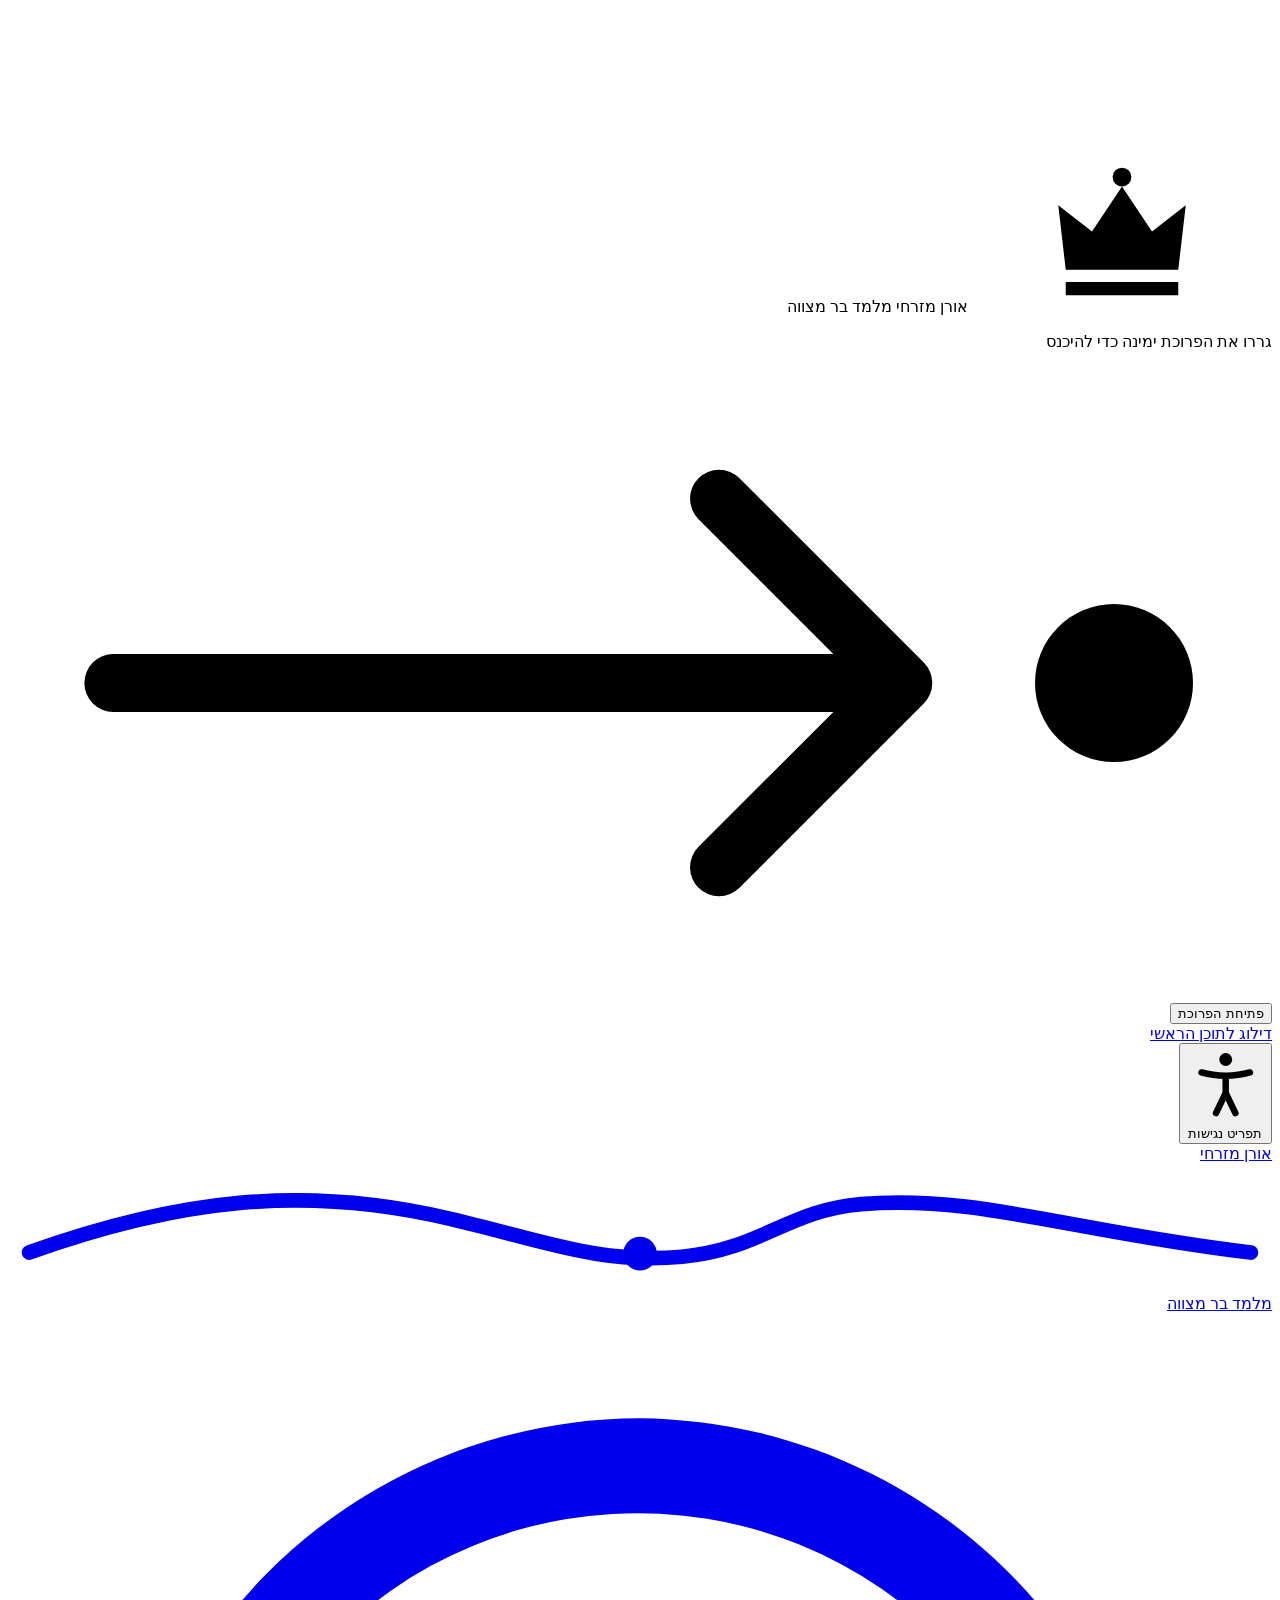
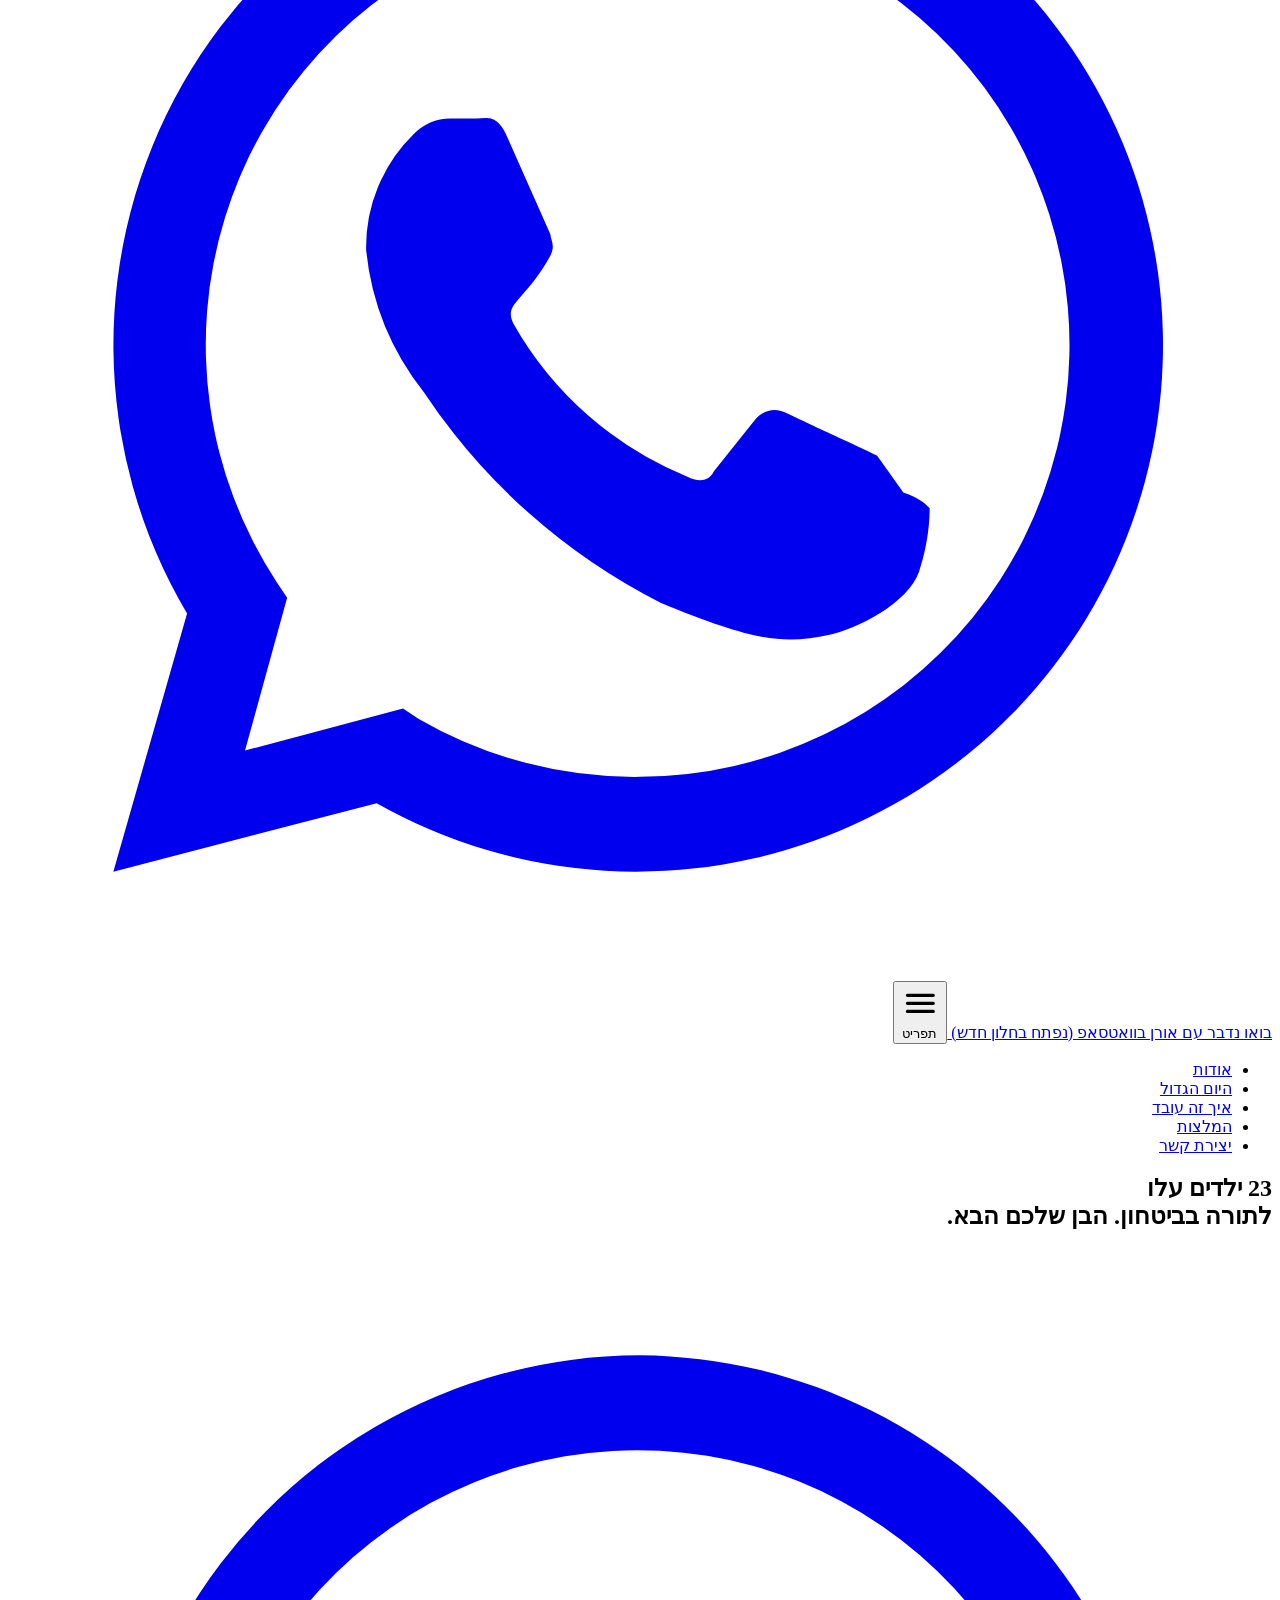
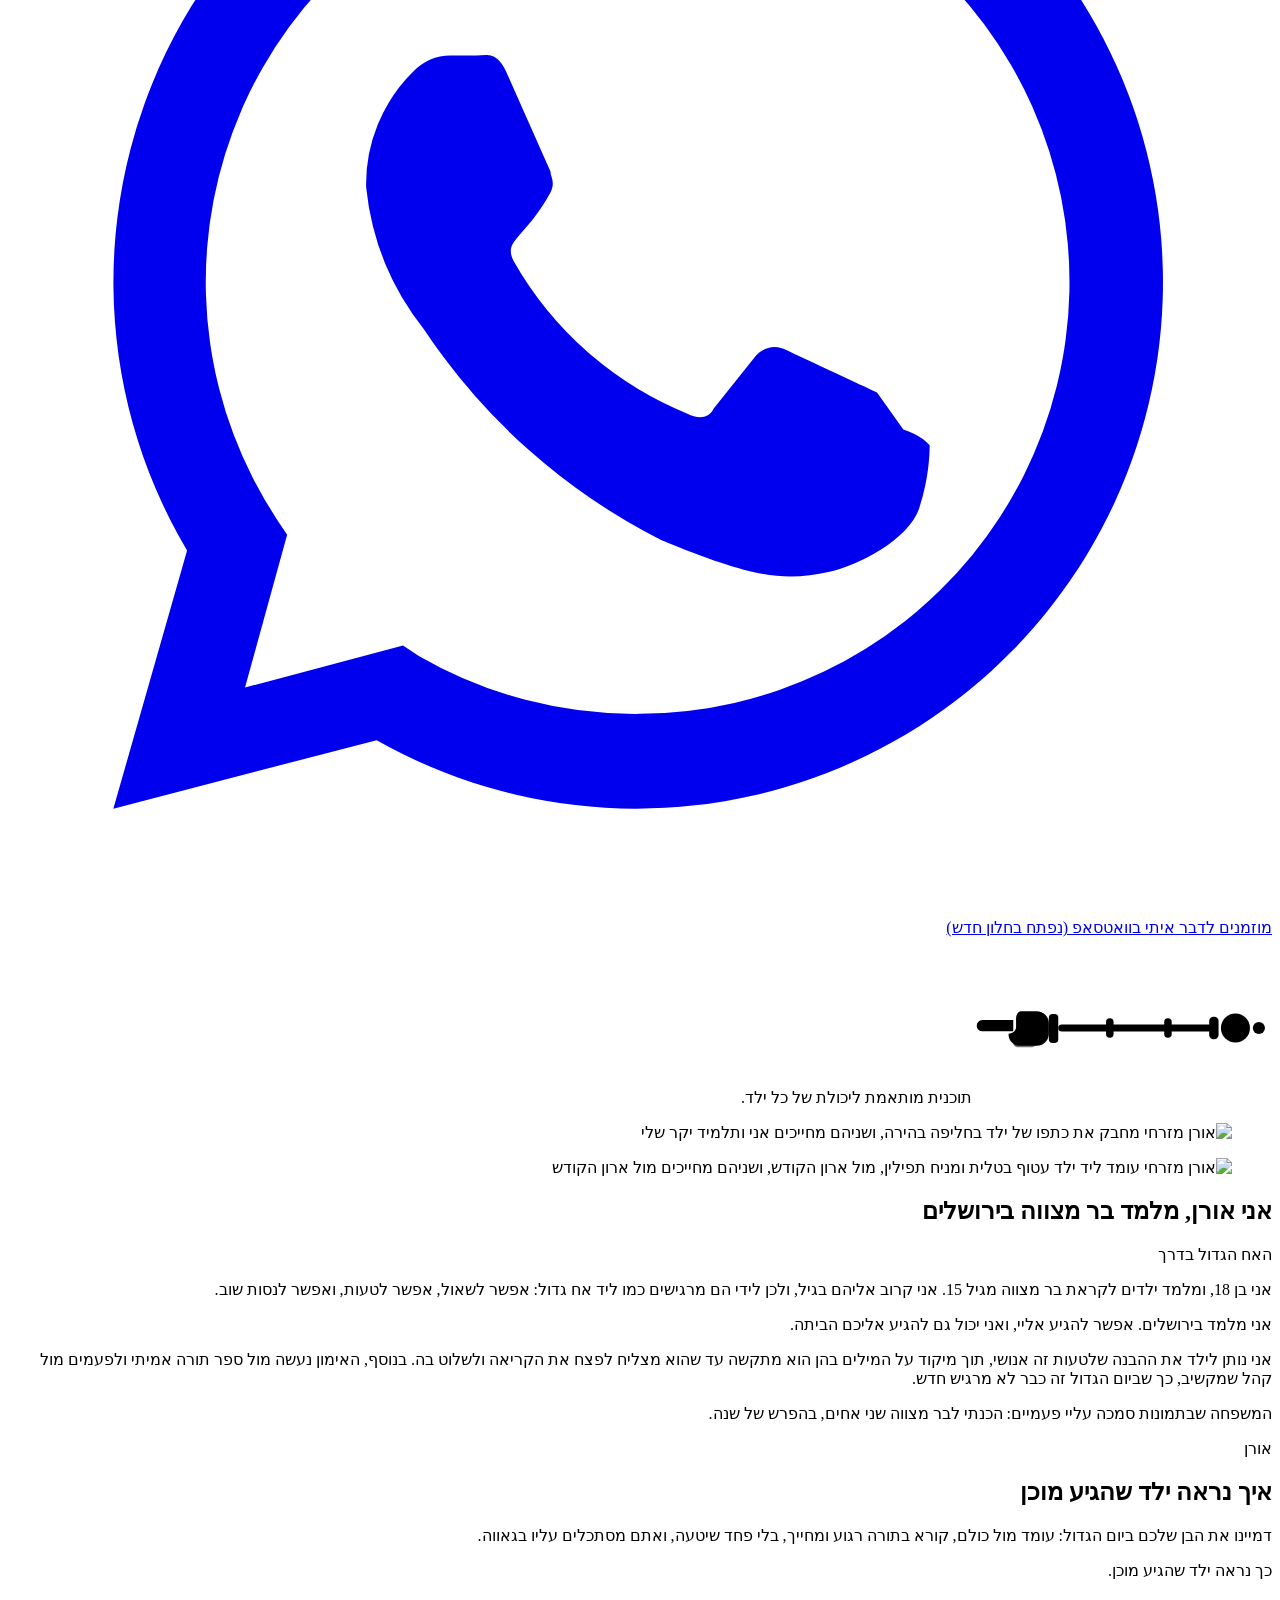
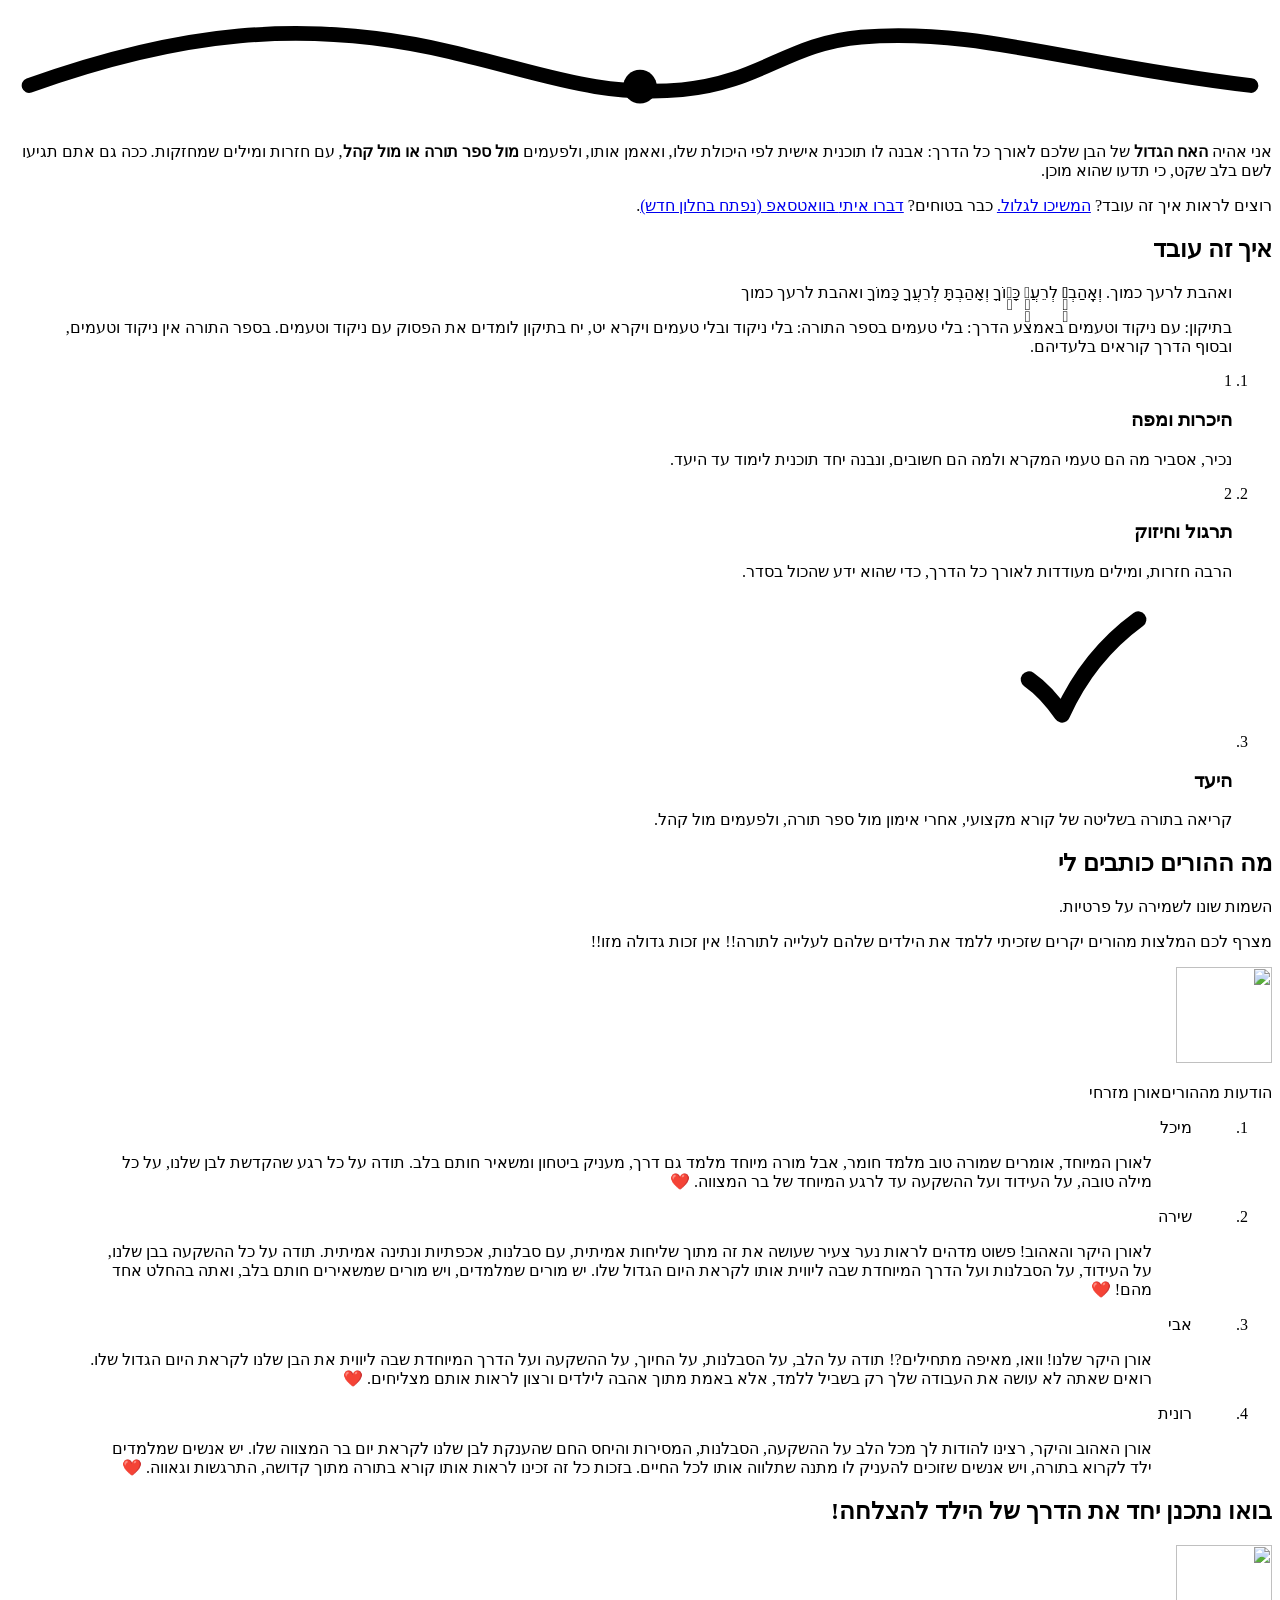
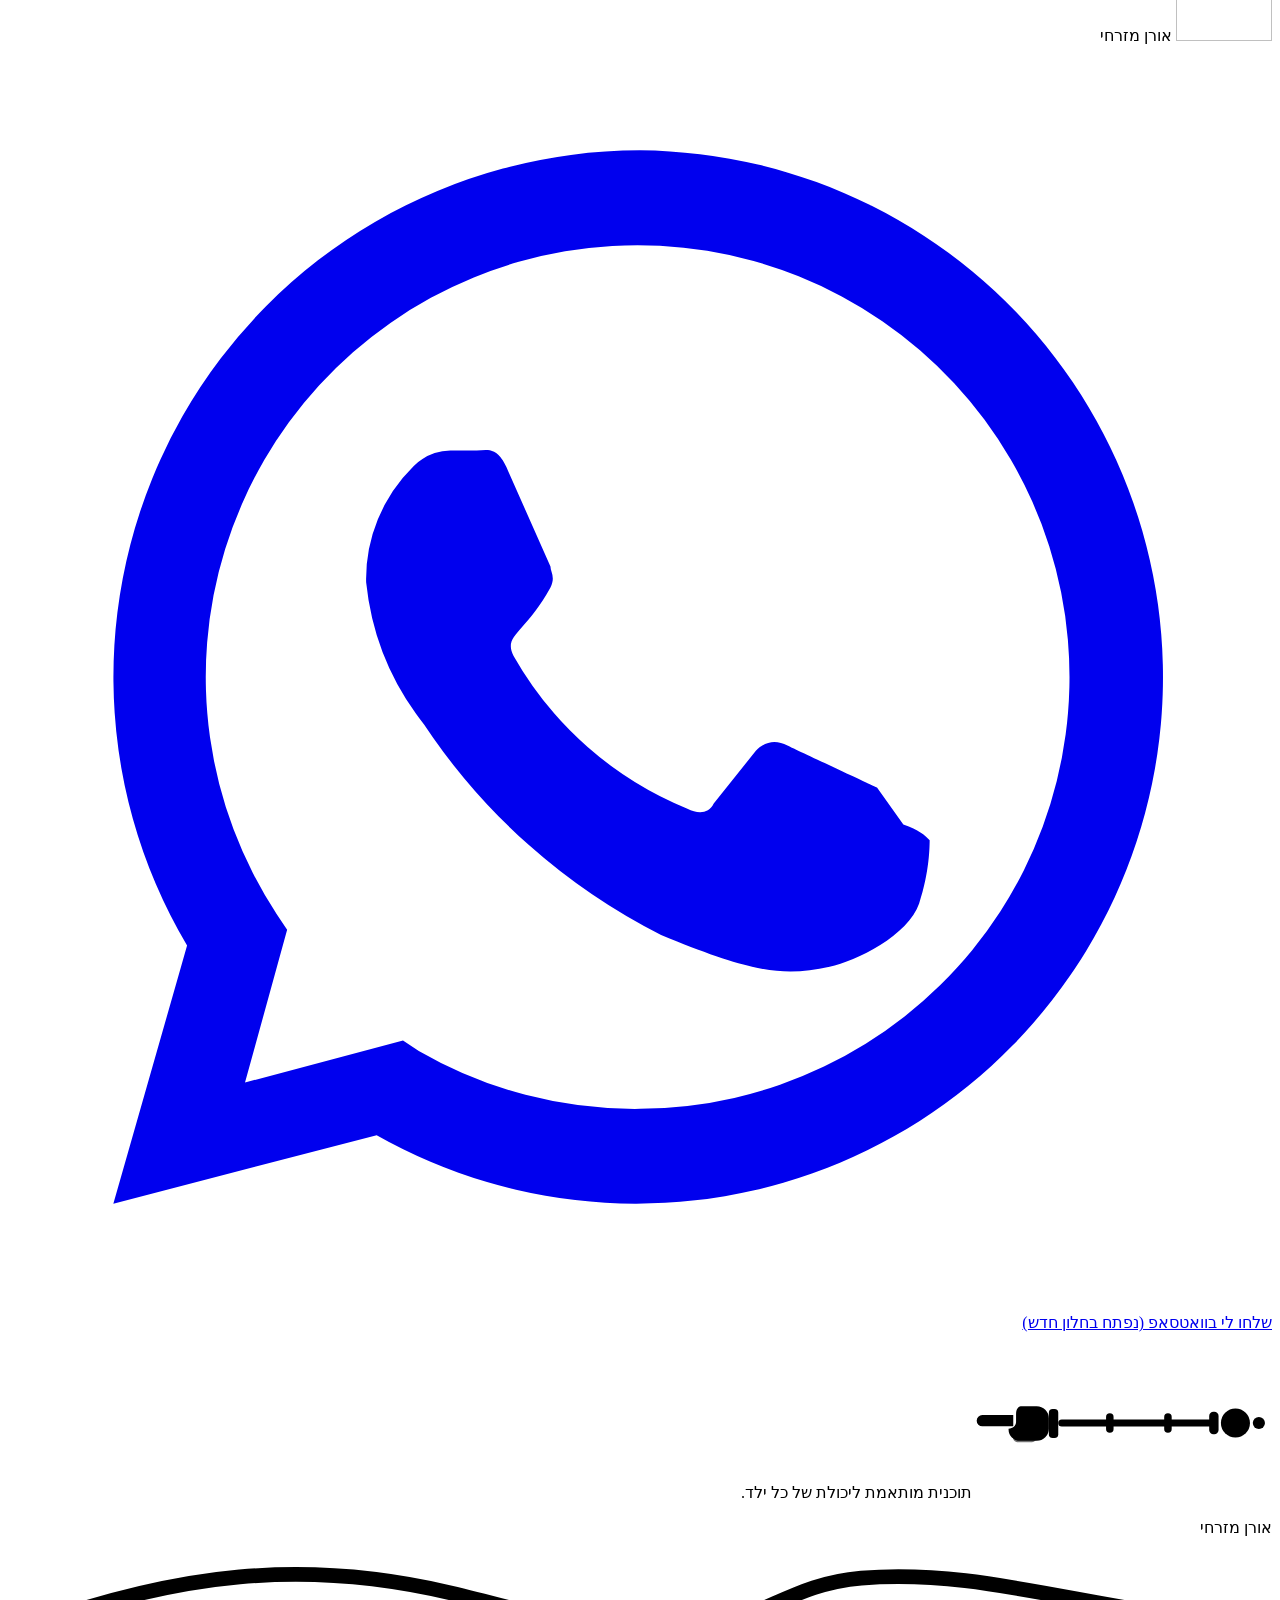
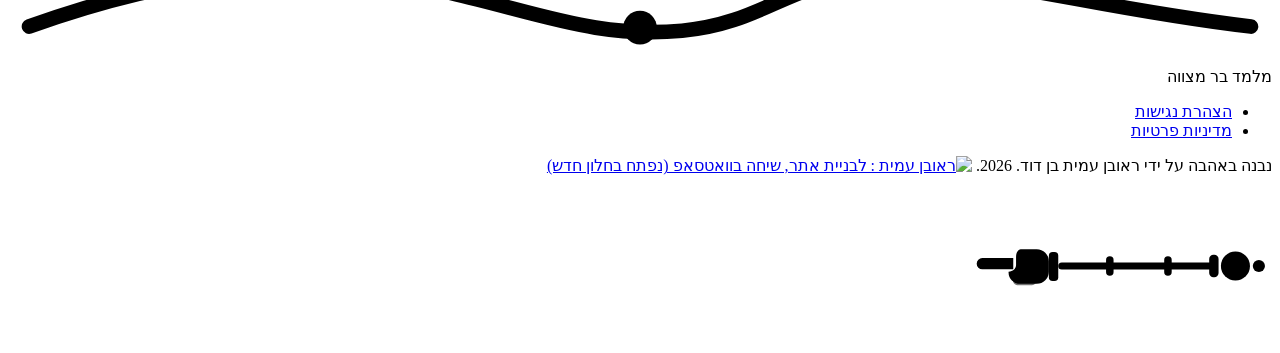
==== public/index.html @ ce96aa06 "Contact title: add להצלחה! Co-Authored-By: Claude Opus 5.5 <noreply@anthropic.com> Claude-Session: h" ====
<!DOCTYPE html>
<html lang="he" dir="rtl">
<head>
  <meta charset="utf-8">
  <meta name="viewport" content="width=device-width, initial-scale=1">
  <title>מלמד בר מצווה בירושלים - אורן מזרחי | הכנה לבר מצווה</title>
  <meta name="description" content="אורן מזרחי, מלמד בר מצווה בירושלים. 23 ילדים עלו לתורה בביטחון. הכנה לבר מצווה בתוכנית אישית, אצלי או אצלכם בבית. דברו איתי בוואטסאפ.">
  <meta name="keywords" content="מלמד בר מצווה, מלמד בר מצווה בירושלים, מורה לבר מצווה, הכנה לבר מצווה, הכנה לבר מצווה בירושלים, לימוד קריאה בתורה, קריאה בתורה לבר מצווה, טעמי המקרא, עלייה לתורה, בר מצוה, אורן מזרחי">
  <meta name="theme-color" content="#fdfcf7">
  <link rel="canonical" href="https://oren-mizrahi.vercel.app/">
  <meta property="og:type" content="website">
  <meta property="og:locale" content="he_IL">
  <meta property="og:site_name" content="אורן מזרחי - מלמד בר מצווה">
  <meta property="og:title" content="אורן מזרחי - מלמד בר מצווה בירושלים">
  <meta property="og:description" content="23 ילדים עלו לתורה בביטחון. הכנה אישית לבר מצווה בירושלים, עם אימון מול ספר תורה אמיתי. דברו איתי בוואטסאפ.">
  <meta property="og:url" content="https://oren-mizrahi.vercel.app/">
  <meta property="og:image" content="https://oren-mizrahi.vercel.app/images/og-1200x630.jpg">
  <meta property="og:image:width" content="1200">
  <meta property="og:image:height" content="630">
  <meta property="og:image:alt" content="אורן מזרחי, מלמד בר מצווה">
  <meta name="twitter:card" content="summary_large_image">
  <meta name="twitter:title" content="אורן מזרחי - מלמד בר מצווה בירושלים">
  <meta name="twitter:description" content="23 ילדים עלו לתורה בביטחון. הכנה אישית לבר מצווה בירושלים. דברו איתי בוואטסאפ.">
  <link rel="icon" href="/favicon.ico" sizes="48x48">
  <link rel="icon" href="/favicon.svg" type="image/svg+xml">
  <link rel="apple-touch-icon" href="/apple-touch-icon.png">
  <link rel="preload" href="/fonts/felix007-400.woff2" as="font" type="font/woff2" crossorigin>
  <link rel="preload" href="/fonts/gveret-levin-hebrew-400-normal.woff2" as="font" type="font/woff2" crossorigin>
  <link rel="stylesheet" href="/css/styles.css">
  <noscript><link rel="stylesheet" href="/css/nojs.css"></noscript>
  <script src="/js/main.js" defer></script>
  <!-- נתונים מובנים. בלי Review: ההמלצות בשמות בדויים -->
  <script type="application/ld+json">
  {"@context":"https://schema.org","@graph":[
    {"@type":"WebSite","@id":"https://oren-mizrahi.vercel.app/#website","url":"https://oren-mizrahi.vercel.app/","name":"אורן מזרחי - מלמד בר מצווה","inLanguage":"he","publisher":{"@id":"https://oren-mizrahi.vercel.app/#oren"}},
    {"@type":"Person","@id":"https://oren-mizrahi.vercel.app/#oren","name":"אורן מזרחי","jobTitle":"מלמד בר מצווה","url":"https://oren-mizrahi.vercel.app/","image":"https://oren-mizrahi.vercel.app/images/oren-avatar.jpg","telephone":"+972506723214","knowsLanguage":"he","description":"מלמד בר מצווה בירושלים, מכין ילדים לקריאה בתורה","address":{"@type":"PostalAddress","addressLocality":"ירושלים","addressCountry":"IL"}},
    {"@type":"Service","@id":"https://oren-mizrahi.vercel.app/#service","name":"הכנה לבר מצווה","serviceType":"הכנה לבר מצווה וקריאה בתורה","provider":{"@id":"https://oren-mizrahi.vercel.app/#oren"},"areaServed":{"@type":"City","name":"ירושלים","sameAs":"https://www.wikidata.org/wiki/Q1218"},"description":"הכנה אישית לבר מצווה וקריאה בתורה, אצל אורן או בבית התלמיד","url":"https://oren-mizrahi.vercel.app/","availableChannel":{"@type":"ServiceChannel","serviceUrl":"https://wa.me/972506723214"},"inLanguage":"he"}
  ]}
  </script>
</head>
<body>
  <svg class="symbols" aria-hidden="true" focusable="false">
    <symbol id="yad" viewBox="0 0 64 16">
      <path fill="currentColor" d="M2.2 6.3h6.6v2.4H2.2a1.2 1.2 0 0 1 0-2.4Z"/>
      <path fill="currentColor" d="M10.4 4.4h3.4a2.6 2.6 0 0 1 2.6 2.6v2.2a2.6 2.6 0 0 1-2.6 2.6h-3.6a2.4 2.4 0 0 1-2.4-2.4V9.2c.9 0 1.6-.6 1.6-1.4V6.1c0-.9.4-1.7 1-1.7Z"/>
      <path fill="currentColor" d="M9.6 10.1h3.2a1 1 0 0 1 0 2H9.9a1 1 0 0 1-.3-2Z" opacity=".55"/>
      <rect fill="currentColor" x="16.4" y="5" width="2" height="6.2" rx=".8"/>
      <rect fill="currentColor" x="18.4" y="7.25" width="33" height="1.5" rx=".75"/>
      <rect fill="currentColor" x="28.6" y="5.9" width="1.6" height="4.2" rx=".8"/>
      <rect fill="currentColor" x="41" y="5.9" width="1.6" height="4.2" rx=".8"/>
      <rect fill="currentColor" x="50.6" y="5.6" width="2" height="4.8" rx=".9"/>
      <circle fill="currentColor" cx="56.2" cy="8" r="3.1"/>
      <circle fill="currentColor" cx="61.2" cy="8" r="1.3"/>
    </symbol>
    <symbol id="pen-check" viewBox="0 0 24 24">
      <path d="M3.5 13.2c2 1.4 3.8 3.4 5.3 5.6C11.6 12.6 15.8 7.4 21 3.6" fill="none" stroke="currentColor" stroke-width="2.6" stroke-linecap="round" stroke-linejoin="round"/>
    </symbol>
    <symbol id="crown" viewBox="0 0 16 16">
      <path fill="currentColor" d="M2 11.5 1.2 4.6l3.6 2.8L8 2.6l3.2 4.8 3.6-2.8-.8 6.9H2Zm0 1.3h12v1.4H2z"/>
      <circle cx="8" cy="1.6" r="1" fill="currentColor"/>
    </symbol>
      <symbol id="yad-up" viewBox="0 0 22 44">
      <rect fill="currentColor" x="8.6" y=".4" width="4.8" height="11.5" rx="2.4"/>
      <rect fill="currentColor" x="4.6" y="9" width="12.8" height="10.6" rx="4.6"/>
      <rect fill="currentColor" x="3" y="11.6" width="3.4" height="5.4" rx="1.7" opacity=".65"/>
      <rect fill="currentColor" x="6.4" y="19.4" width="9.2" height="3.4" rx="1.2"/>
      <rect fill="currentColor" x="9" y="22.6" width="4" height="15" rx="1.6"/>
      <rect fill="currentColor" x="7.4" y="28.4" width="7.2" height="2.4" rx="1.1"/>
      <circle fill="currentColor" cx="11" cy="40" r="3.6"/>
    </symbol>
</svg>
  <!-- פתיחה: פרוכת על כל המסך. גוררים אותה ימינה (או לוחצים על הכפתור), ומאחוריה נפתח אור שדרכו האתר עולה.
       לא מוצגת בלי JS (css/nojs.css), עם "הפחתת תנועה", או אם כבר נפתחה בביקור הזה. -->
  <div class="intro" data-intro>
    <div class="intro-light" aria-hidden="true"></div>
    <div class="intro-curtain" data-intro-curtain role="dialog" aria-modal="true" aria-labelledby="intro-label">
      <div class="parochet" aria-hidden="true">
        <svg class="parochet-crown" focusable="false"><use href="#crown"/></svg>
        <span class="parochet-name">אורן מזרחי</span>
        <span class="parochet-role">מלמד בר מצווה</span>
      </div>
      <div class="intro-hint">
        <p id="intro-label" class="intro-hint-text">גררו את הפרוכת ימינה כדי להיכנס</p>
        <svg class="intro-hand" aria-hidden="true" focusable="false" viewBox="0 0 48 24"><path d="M4 12h30m0 0-7-7m7 7-7 7" fill="none" stroke="currentColor" stroke-width="2.2" stroke-linecap="round" stroke-linejoin="round"/><circle cx="42" cy="12" r="3" fill="currentColor"/></svg>
        <button class="intro-open" type="button" data-intro-open>פתיחת הפרוכת</button>
      </div>
    </div>
  </div>
  <a class="skip-link" href="#main">דילוג לתוכן הראשי</a>
  <!-- רכיב נגישות (שלנו, בלי צד שלישי). ההגדרות נשמרות רק בדפדפן של הגולש -->
  <div class="a11y-tool" data-a11y-tool>
    <button class="a11y-fab" type="button" aria-expanded="false" aria-controls="a11y-panel" data-a11y-open>
      <svg aria-hidden="true" focusable="false" viewBox="0 0 24 24"><circle cx="12" cy="4.2" r="2" fill="currentColor"/><path d="M4.5 8.2c2.4.7 4.9 1 7.5 1s5.1-.3 7.5-1M12 9.2v5.3m0 0-3 6.3m3-6.3 3 6.3" fill="none" stroke="currentColor" stroke-width="2" stroke-linecap="round" stroke-linejoin="round"/></svg>
      <span class="visually-hidden">תפריט נגישות</span>
    </button>
    <div class="a11y-panel" id="a11y-panel" role="group" aria-labelledby="a11y-panel-title" hidden>
      <p class="a11y-panel-title" id="a11y-panel-title">נגישות</p>
      <div class="a11y-row">
        <span id="a11y-size-label">גודל טקסט</span>
        <div class="a11y-size" role="group" aria-labelledby="a11y-size-label">
          <button type="button" data-a11y-size="-1" aria-label="הקטנת טקסט">א-</button>
          <button type="button" data-a11y-size="1" aria-label="הגדלת טקסט">א+</button>
        </div>
      </div>
      <button type="button" class="a11y-opt" data-a11y-toggle="contrast" aria-pressed="false">ניגודיות גבוהה</button>
      <button type="button" class="a11y-opt" data-a11y-toggle="still" aria-pressed="false">עצירת אנימציות</button>
      <button type="button" class="a11y-opt" data-a11y-toggle="links" aria-pressed="false">הדגשת קישורים</button>
      <button type="button" class="a11y-opt" data-a11y-toggle="font" aria-pressed="false">גופן קריא</button>
      <button type="button" class="a11y-reset" data-a11y-reset>איפוס הגדרות</button>
      <a class="a11y-link" href="/accessibility">הצהרת הנגישות</a>
    </div>
  </div>

  <header class="site-header" data-site-header>
    <div class="container header-inner">
      <a class="wordmark wordmark-link" href="#top" aria-label="אורן מזרחי, מלמד בר מצווה, לראש הדף">
        <span class="wordmark-name">אורן מזרחי</span>
        <svg class="wordmark-flourish" aria-hidden="true" focusable="false" viewBox="0 0 120 12" preserveAspectRatio="none"><path d="M2 8.5c14-5 26-6.5 40-3.2 9 2.1 14 4.3 22 3.6 7.5-.7 10-4.4 17-5 11-.9 20 2.6 37 4.6" fill="none" stroke="currentColor" stroke-width="1.4" stroke-linecap="round"/><circle cx="60" cy="8.6" r="1.6" fill="currentColor"/></svg>
        <span class="wordmark-role">מלמד בר מצווה</span>
      </a>
      <div class="header-actions">
        <a class="btn btn-primary btn-sm header-cta" href="https://wa.me/972506723214?text=%D7%94%D7%99%D7%99%20%D7%90%D7%95%D7%A8%D7%9F%2C%20%D7%94%D7%92%D7%A2%D7%AA%D7%99%20%D7%9E%D7%94%D7%90%D7%AA%D7%A8%20%D7%95%D7%90%D7%A9%D7%9E%D7%97%20%D7%9C%D7%A9%D7%9E%D7%95%D7%A2%20%D7%A2%D7%9C%20%D7%94%D7%9B%D7%A0%D7%94%20%D7%9C%D7%91%D7%A8%20%D7%9E%D7%A6%D7%95%D7%95%D7%94%20%D7%9C%D7%91%D7%9F%20%D7%A9%D7%9C%D7%99" target="_blank" rel="noopener noreferrer">
          <svg class="icon" aria-hidden="true" focusable="false" viewBox="0 0 24 24"><path fill="currentColor" d="M12 2a10 10 0 0 0-8.6 15.1L2 22l5-1.3A10 10 0 1 0 12 2Zm0 18.2a8.2 8.2 0 0 1-4.2-1.1l-.3-.2-3 .8.8-2.9-.2-.3A8.2 8.2 0 1 1 12 20.2Zm4.5-6.1c-.2-.1-1.5-.7-1.7-.8-.2-.1-.4-.1-.6.1l-.8 1c-.1.2-.3.2-.5.1a6.7 6.7 0 0 1-3.3-2.9c-.2-.4.2-.4.7-1.3.1-.2 0-.3 0-.4l-.8-1.8c-.2-.5-.4-.4-.6-.4h-.5a1 1 0 0 0-.7.3 3 3 0 0 0-.9 2.2 5.2 5.2 0 0 0 1.1 2.7 11.8 11.8 0 0 0 4.5 4c1.7.7 2.3.8 3.2.6.5-.1 1.5-.6 1.7-1.2.2-.6.2-1.1.2-1.2-.1-.1-.2-.2-.5-.3Z"/></svg>
          <span class="header-cta-text">בואו נדבר</span><span class="visually-hidden"> עם אורן בוואטסאפ</span>
          <span class="visually-hidden">(נפתח בחלון חדש)</span>
        </a>
        <button class="nav-toggle" type="button" aria-expanded="false" aria-controls="site-nav" data-nav-toggle>
          <svg aria-hidden="true" focusable="false" viewBox="0 0 24 24"><path d="M4 7h16M4 12h16M4 17h16" fill="none" stroke="currentColor" stroke-width="2" stroke-linecap="round"/></svg>
          <span class="visually-hidden">תפריט</span>
        </button>
      </div>
      <nav class="site-nav" id="site-nav" aria-label="ניווט ראשי" data-site-nav>
        <ul class="nav-list">
          <li><a href="#about">אודות</a></li>
          <li><a href="#story">היום הגדול</a></li>
          <li><a href="#how">איך זה עובד</a></li>
          <li><a href="#words">המלצות</a></li>
          <li><a href="#contact">יצירת קשר</a></li>
        </ul>
      </nav>
    </div>
  </header>


  <main id="main" tabindex="-1">
    <section id="top" class="hero" aria-labelledby="hero-title">
      <div class="container hero-grid">
        <div class="hero-text">
          <h1 id="hero-title" class="hero-title">
            <span class="line">23 ילדים עלו<br class="br-desk"> לתורה בביטחון.</span>
            <span class="line accent"><span class="hl">הבן שלכם הבא.</span></span>
          </h1>
          <div class="hero-cta">
            <a class="btn btn-primary" href="https://wa.me/972506723214?text=%D7%94%D7%99%D7%99%20%D7%90%D7%95%D7%A8%D7%9F%2C%20%D7%94%D7%92%D7%A2%D7%AA%D7%99%20%D7%9E%D7%94%D7%90%D7%AA%D7%A8%20%D7%95%D7%90%D7%A9%D7%9E%D7%97%20%D7%9C%D7%A9%D7%9E%D7%95%D7%A2%20%D7%A2%D7%9C%20%D7%94%D7%9B%D7%A0%D7%94%20%D7%9C%D7%91%D7%A8%20%D7%9E%D7%A6%D7%95%D7%95%D7%94%20%D7%9C%D7%91%D7%9F%20%D7%A9%D7%9C%D7%99" target="_blank" rel="noopener noreferrer" id="hero-cta">
          <svg class="icon" aria-hidden="true" focusable="false" viewBox="0 0 24 24"><path fill="currentColor" d="M12 2a10 10 0 0 0-8.6 15.1L2 22l5-1.3A10 10 0 1 0 12 2Zm0 18.2a8.2 8.2 0 0 1-4.2-1.1l-.3-.2-3 .8.8-2.9-.2-.3A8.2 8.2 0 1 1 12 20.2Zm4.5-6.1c-.2-.1-1.5-.7-1.7-.8-.2-.1-.4-.1-.6.1l-.8 1c-.1.2-.3.2-.5.1a6.7 6.7 0 0 1-3.3-2.9c-.2-.4.2-.4.7-1.3.1-.2 0-.3 0-.4l-.8-1.8c-.2-.5-.4-.4-.6-.4h-.5a1 1 0 0 0-.7.3 3 3 0 0 0-.9 2.2 5.2 5.2 0 0 0 1.1 2.7 11.8 11.8 0 0 0 4.5 4c1.7.7 2.3.8 3.2.6.5-.1 1.5-.6 1.7-1.2.2-.6.2-1.1.2-1.2-.1-.1-.2-.2-.5-.3Z"/></svg>
          <span>מוזמנים לדבר איתי</span><span class="visually-hidden"> בוואטסאפ</span>
          <span class="visually-hidden">(נפתח בחלון חדש)</span>
        </a>
            <p class="cta-note"><svg class="cta-mark" aria-hidden="true" focusable="false"><use href="#yad"/></svg>תוכנית מותאמת ליכולת של כל ילד.</p>
          </div>
        </div>

        <figure class="hero-media">
          <div class="arch polaroid">
            <picture>
              <source type="image/webp" srcset="/images/about-600.webp 600w, /images/about-1000.webp 1000w" sizes="(min-width: 56rem) 34vw, 88vw">
              <img src="/images/about-1000.jpg" srcset="/images/about-600.jpg 600w, /images/about-1000.jpg 1000w" sizes="(min-width: 56rem) 34vw, 88vw" width="1000" height="1249" fetchpriority="high" alt="אורן מזרחי מחבק את כתפו של ילד בחליפה בהירה, ושניהם מחייכים">
            </picture>
            <span class="polaroid-cap" aria-hidden="true">אני ותלמיד יקר שלי</span>
          </div>
        </figure>
      </div>
    </section>

    <section id="about" class="about" aria-labelledby="about-title">
      <div class="container about-grid">
        <figure class="about-media">
          <div class="arch arch-sm polaroid polaroid-tilt">
            <picture>
              <source type="image/webp" srcset="/images/hero-600.webp 600w, /images/hero-1000.webp 1000w" sizes="(min-width: 56rem) 28vw, 88vw">
              <img src="/images/hero-1000.jpg" srcset="/images/hero-600.jpg 600w, /images/hero-1000.jpg 1000w" sizes="(min-width: 56rem) 28vw, 88vw" width="1000" height="1250" loading="lazy" decoding="async" alt="אורן מזרחי עומד ליד ילד עטוף בטלית ומניח תפילין, מול ארון הקודש, ושניהם מחייכים">
            </picture>
            <span class="polaroid-cap" aria-hidden="true">מול ארון הקודש</span>
          </div>
        </figure>
        <div class="about-text">
          <h2 id="about-title" tabindex="-1" class="section-title"><span class="hl">אני אורן, מלמד בר מצווה בירושלים</span></h2>
          <p class="about-sub">האח הגדול בדרך</p>
          <p>אני בן 18, ומלמד ילדים לקראת בר מצווה מגיל 15. אני קרוב אליהם בגיל, ולכן לידי הם מרגישים כמו ליד אח גדול: אפשר לשאול, אפשר לטעות, ואפשר לנסות שוב.</p>
          <p>אני מלמד בירושלים. אפשר להגיע אליי, ואני יכול גם להגיע אליכם הביתה.</p>
          <p>אני נותן לילד את ההבנה שלטעות זה אנושי, תוך מיקוד על המילים בהן הוא מתקשה עד שהוא מצליח לפצח את הקריאה ולשלוט בה. בנוסף, האימון נעשה מול ספר תורה אמיתי ולפעמים מול קהל שמקשיב, כך שביום הגדול זה כבר לא מרגיש חדש.</p>
          <p class="about-proof">המשפחה שבתמונות סמכה עליי פעמיים: הכנתי לבר מצווה שני אחים, בהפרש של שנה.</p>
          <p class="signature" aria-hidden="true">אורן</p>
        </div>
      </div>
    </section>

    <section id="story" class="story" aria-labelledby="story-title">
      <div class="container story-inner">
        <h2 id="story-title" tabindex="-1" class="visually-hidden">איך נראה ילד שהגיע מוכן</h2>
        <p class="story-lead" data-yad-text>דמיינו את הבן שלכם ביום הגדול: עומד מול כולם, קורא בתורה רגוע ומחייך, בלי פחד שיטעה, ואתם מסתכלים עליו בגאווה.</p>
        <p class="story-turn">כך נראה ילד שהגיע מוכן.</p>
        <svg class="story-rule" aria-hidden="true" focusable="false" viewBox="0 0 120 12" preserveAspectRatio="none"><path d="M2 8.5c14-5 26-6.5 40-3.2 9 2.1 14 4.3 22 3.6 7.5-.7 10-4.4 17-5 11-.9 20 2.6 37 4.6" fill="none" stroke="currentColor" stroke-width="1.4" stroke-linecap="round"/><circle cx="60" cy="8.6" r="1.6" fill="currentColor"/></svg>
        <p class="story-body">אני אהיה <strong>האח הגדול</strong> של הבן שלכם לאורך כל הדרך: אבנה לו תוכנית אישית לפי היכולת שלו, ואאמן אותו, ולפעמים <strong>מול ספר תורה או מול קהל</strong>, עם חזרות ומילים שמחזקות. ככה גם אתם תגיעו לשם בלב שקט, כי תדעו שהוא מוכן.</p>
        <p class="story-next">רוצים לראות איך זה עובד? <a href="#how">המשיכו לגלול.</a> כבר בטוחים? <a href="https://wa.me/972506723214?text=%D7%94%D7%99%D7%99%20%D7%90%D7%95%D7%A8%D7%9F%2C%20%D7%94%D7%92%D7%A2%D7%AA%D7%99%20%D7%9E%D7%94%D7%90%D7%AA%D7%A8%20%D7%95%D7%90%D7%A9%D7%9E%D7%97%20%D7%9C%D7%A9%D7%9E%D7%95%D7%A2%20%D7%A2%D7%9C%20%D7%94%D7%9B%D7%A0%D7%94%20%D7%9C%D7%91%D7%A8%20%D7%9E%D7%A6%D7%95%D7%95%D7%94%20%D7%9C%D7%91%D7%9F%20%D7%A9%D7%9C%D7%99" target="_blank" rel="noopener noreferrer">דברו איתי<span class="visually-hidden"> בוואטסאפ (נפתח בחלון חדש)</span></a>.</p>
      </div>
    </section>

    <section id="how" class="how" aria-labelledby="how-title">
      <!-- במחשב: הכותרת, הפתק והצעדים נעוצים במסך, והגלילה מקדמת את השלבים (js/main.js) -->
      <div class="how-pin" data-how-pin>
      <div class="container how-inner">
        <h2 id="how-title" tabindex="-1" class="section-title"><span class="hl">איך זה עובד</span></h2>
        <!-- מהתיקון לספר התורה: הניקוד והטעמים נעלמים לאורך הצעדים. מקור: ויקרא יט, יח (כתב יד לנינגרד, WLC) -->
        <figure class="verse" data-verse>
          <p class="verse-text">
            <span class="visually-hidden">ואהבת לרעך כמוך.</span>
            <span class="verse-layer is-on" data-layer="1" aria-hidden="true">וְאָֽהַבְתָּ֥ לְרֵעֲךָ֖ כָּמ֑וֹךָ</span>
            <span class="verse-layer" data-layer="2" aria-hidden="true">וְאָהַבְתָּ לְרֵעֲךָ כָּמוֹךָ</span>
            <span class="verse-layer" data-layer="3" aria-hidden="true">ואהבת לרעך כמוך</span>
          </p>
          <figcaption class="verse-cap">
            <span class="verse-modes" aria-hidden="true">
              <span class="verse-mode is-on" data-mode="1">בתיקון: עם ניקוד וטעמים</span>
              <span class="verse-mode" data-mode="2">באמצע הדרך: בלי טעמים</span>
              <span class="verse-mode" data-mode="3">בספר התורה: בלי ניקוד ובלי טעמים</span>
            </span>
            <span class="verse-src">ויקרא יט, יח</span>
            <span class="visually-hidden">בתיקון לומדים את הפסוק עם ניקוד וטעמים. בספר התורה אין ניקוד וטעמים, ובסוף הדרך קוראים בלעדיהם.</span>
          </figcaption>
        </figure>
        <ol class="steps">
          <li class="step">
            <span class="step-mark" aria-hidden="true">1</span>
            <h3 class="step-title">היכרות ומפה</h3>
            <p>נכיר, אסביר מה הם טעמי המקרא ולמה הם חשובים, ונבנה יחד תוכנית לימוד עד היעד.</p>
          </li>
          <li class="step">
            <span class="step-mark" aria-hidden="true">2</span>
            <h3 class="step-title">תרגול וחיזוק</h3>
            <p>הרבה חזרות, ומילים מעודדות לאורך כל הדרך, כדי שהוא ידע שהכול בסדר.</p>
          </li>
          <li class="step step-goal">
            <span class="step-mark" aria-hidden="true"><svg focusable="false"><use href="#pen-check"/></svg></span>
            <h3 class="step-title">היעד</h3>
            <p>קריאה בתורה בשליטה של קורא מקצועי, אחרי אימון מול ספר תורה, ולפעמים מול קהל.</p>
          </li>
        </ol>
      </div>
      </div>
    </section>

    <!-- המלצות: ההורים שלחו אותן לאורן לצורך פרסום. טקסטים מקוצרים ומאושרים, שמות בדויים,
         בלי תאריכים, שעות ומספרי טלפון. -->
    <section id="words" class="words" aria-labelledby="words-title">
      <div class="container words-grid">
        <div class="words-intro">
          <h2 id="words-title" tabindex="-1" class="section-title"><span class="hl">מה ההורים כותבים לי</span></h2>
          <p class="words-note">השמות שונו לשמירה על פרטיות.</p>
          <!-- במחשב בלבד: מילה אישית של אורן ליד ההמלצות -->
          <p class="words-lead">מצרף לכם המלצות מהורים יקרים שזכיתי ללמד את הילדים שלהם לעלייה לתורה!! אין זכות גדולה מזו!!</p>
        </div>

        <div class="phone">
          <div class="phone-screen">
            <div class="chat-head">
              <picture>
                <source type="image/webp" srcset="/images/oren-avatar.webp">
                <img class="chat-avatar" src="/images/oren-avatar.jpg" width="96" height="96" alt="" loading="lazy" decoding="async">
              </picture>
              <p class="chat-head-text"><span class="chat-title">הודעות מההורים</span><span class="chat-sub">אורן מזרחי</span></p>
              <button class="chat-toggle" type="button" data-chat-toggle hidden>
                <svg class="i-pause" aria-hidden="true" focusable="false" viewBox="0 0 16 16"><rect x="3.5" y="2.5" width="3" height="11" rx="1" fill="currentColor"/><rect x="9.5" y="2.5" width="3" height="11" rx="1" fill="currentColor"/></svg>
                <svg class="i-play" aria-hidden="true" focusable="false" viewBox="0 0 16 16"><path d="M5 2.8v10.4a.8.8 0 0 0 1.2.7l8-5.2a.8.8 0 0 0 0-1.4l-8-5.2A.8.8 0 0 0 5 2.8Z" fill="currentColor"/></svg>
                <svg class="i-replay" aria-hidden="true" focusable="false" viewBox="0 0 16 16"><path d="M8 2.5a5.5 5.5 0 1 1-5.2 3.7" fill="none" stroke="currentColor" stroke-width="1.6" stroke-linecap="round"/><path d="M2.2 2.6v3.9h3.9" fill="none" stroke="currentColor" stroke-width="1.6" stroke-linecap="round" stroke-linejoin="round"/></svg>
                <span class="visually-hidden" data-chat-toggle-label>השהיית ההודעות</span>
              </button>
            </div>
            <div class="chat-body" data-chat-body tabindex="0" role="region" aria-label="ההודעות מההורים, אפשר לגלול">
              <ol class="chat-list" role="list">
          <li class="msg" data-msg>
            <div class="msg-inner"><figure class="msg-bubble">
              <figcaption class="msg-from">מיכל</figcaption>
              <blockquote><p>לאורן המיוחד, אומרים שמורה טוב מלמד חומר, אבל מורה מיוחד מלמד גם דרך, מעניק ביטחון ומשאיר חותם בלב. תודה על כל רגע שהקדשת לבן שלנו, על כל מילה טובה, על העידוד ועל ההשקעה עד לרגע המיוחד של בר המצווה. ❤️</p></blockquote>
            </figure></div>
          </li>
          <li class="msg" data-msg>
            <div class="msg-inner"><figure class="msg-bubble">
              <figcaption class="msg-from">שירה</figcaption>
              <blockquote><p>לאורן היקר והאהוב! פשוט מדהים לראות נער צעיר שעושה את זה מתוך שליחות אמיתית, עם סבלנות, אכפתיות ונתינה אמיתית. תודה על כל ההשקעה בבן שלנו, על העידוד, על הסבלנות ועל הדרך המיוחדת שבה ליווית אותו לקראת היום הגדול שלו. יש מורים שמלמדים, ויש מורים שמשאירים חותם בלב, ואתה בהחלט אחד מהם! ❤️</p></blockquote>
            </figure></div>
          </li>
          <li class="msg" data-msg>
            <div class="msg-inner"><figure class="msg-bubble">
              <figcaption class="msg-from">אבי</figcaption>
              <blockquote><p>אורן היקר שלנו! וואו, מאיפה מתחילים?! תודה על הלב, על הסבלנות, על החיוך, על ההשקעה ועל הדרך המיוחדת שבה ליווית את הבן שלנו לקראת היום הגדול שלו. רואים שאתה לא עושה את העבודה שלך רק בשביל ללמד, אלא באמת מתוך אהבה לילדים ורצון לראות אותם מצליחים. ❤️</p></blockquote>
            </figure></div>
          </li>
          <li class="msg" data-msg>
            <div class="msg-inner"><figure class="msg-bubble">
              <figcaption class="msg-from">רונית</figcaption>
              <blockquote><p>אורן האהוב והיקר, רצינו להודות לך מכל הלב על ההשקעה, הסבלנות, המסירות והיחס החם שהענקת לבן שלנו לקראת יום בר המצווה שלו. יש אנשים שמלמדים ילד לקרוא בתורה, ויש אנשים שזוכים להעניק לו מתנה שתלווה אותו לכל החיים. בזכות כל זה זכינו לראות אותו קורא בתורה מתוך קדושה, התרגשות וגאווה. ❤️</p></blockquote>
            </figure></div>
          </li>
          </ol>
              <div class="chat-typing" aria-hidden="true"><i></i><i></i><i></i></div>
            </div>
          </div>
        </div>
      </div>
    </section>


    <!-- TODO: שאלות של הורים, בקול של אורן. ממתין לתשובות מאורן.
    <section id="faq" class="faq" aria-labelledby="faq-title">
      <div class="container">
        <h2 id="faq-title" class="section-title"><span class="hl">שאלות שהורים שואלים אותי</span></h2>
        <details class="faq-item"><summary>איפה לומדים, ובאיזו תדירות?</summary><p>...</p></details>
        <details class="faq-item"><summary>כמה זמן לפני הבר מצווה כדאי להתחיל?</summary><p>...</p></details>
        <details class="faq-item"><summary>מה אם הבן שלי ביישן?</summary><p>...</p></details>
        <details class="faq-item"><summary>מה זה בכלל טעמי המקרא?</summary><p>...</p></details>
      </div>
    </section>
    -->

    <section id="contact" class="final-cta" aria-labelledby="contact-title" data-hide-sticky>
      <div class="container final-inner">
        <h2 id="contact-title" tabindex="-1" class="final-title"><span class="hl">בואו נתכנן יחד את הדרך של הילד להצלחה!</span></h2>
        <div class="compose">
          <div class="compose-head">
            <picture>
              <source type="image/webp" srcset="/images/oren-avatar.webp">
              <img class="compose-avatar" src="/images/oren-avatar.jpg" width="96" height="96" alt="" loading="lazy" decoding="async">
            </picture>
            <span class="compose-name">אורן מזרחי</span>
          </div>
          <a class="btn btn-primary btn-lg btn-send" href="https://wa.me/972506723214?text=%D7%94%D7%99%D7%99%20%D7%90%D7%95%D7%A8%D7%9F%2C%20%D7%94%D7%92%D7%A2%D7%AA%D7%99%20%D7%9E%D7%94%D7%90%D7%AA%D7%A8%20%D7%95%D7%90%D7%A9%D7%9E%D7%97%20%D7%9C%D7%A9%D7%9E%D7%95%D7%A2%20%D7%A2%D7%9C%20%D7%94%D7%9B%D7%A0%D7%94%20%D7%9C%D7%91%D7%A8%20%D7%9E%D7%A6%D7%95%D7%95%D7%94%20%D7%9C%D7%91%D7%9F%20%D7%A9%D7%9C%D7%99" target="_blank" rel="noopener noreferrer">
          <svg class="icon" aria-hidden="true" focusable="false" viewBox="0 0 24 24"><path fill="currentColor" d="M12 2a10 10 0 0 0-8.6 15.1L2 22l5-1.3A10 10 0 1 0 12 2Zm0 18.2a8.2 8.2 0 0 1-4.2-1.1l-.3-.2-3 .8.8-2.9-.2-.3A8.2 8.2 0 1 1 12 20.2Zm4.5-6.1c-.2-.1-1.5-.7-1.7-.8-.2-.1-.4-.1-.6.1l-.8 1c-.1.2-.3.2-.5.1a6.7 6.7 0 0 1-3.3-2.9c-.2-.4.2-.4.7-1.3.1-.2 0-.3 0-.4l-.8-1.8c-.2-.5-.4-.4-.6-.4h-.5a1 1 0 0 0-.7.3 3 3 0 0 0-.9 2.2 5.2 5.2 0 0 0 1.1 2.7 11.8 11.8 0 0 0 4.5 4c1.7.7 2.3.8 3.2.6.5-.1 1.5-.6 1.7-1.2.2-.6.2-1.1.2-1.2-.1-.1-.2-.2-.5-.3Z"/></svg>
          <span>שלחו לי בוואטסאפ</span>
          <span class="visually-hidden">(נפתח בחלון חדש)</span>
        </a>
        </div>
        <p class="cta-note"><svg class="cta-mark" aria-hidden="true" focusable="false"><use href="#yad"/></svg>תוכנית מותאמת ליכולת של כל ילד.</p>
      </div>
    </section>
  </main>

  <footer class="site-footer" data-hide-sticky>
    <div class="container footer-inner">
      <p class="wordmark wordmark-sm">
        <span class="wordmark-name">אורן מזרחי</span>
        <svg class="wordmark-flourish" aria-hidden="true" focusable="false" viewBox="0 0 120 12" preserveAspectRatio="none"><path d="M2 8.5c14-5 26-6.5 40-3.2 9 2.1 14 4.3 22 3.6 7.5-.7 10-4.4 17-5 11-.9 20 2.6 37 4.6" fill="none" stroke="currentColor" stroke-width="1.4" stroke-linecap="round"/><circle cx="60" cy="8.6" r="1.6" fill="currentColor"/></svg>
        <span class="wordmark-role">מלמד בר מצווה</span>
      </p>
      <nav class="footer-links" aria-label="מידע משפטי">
        <ul>
          <li><a href="/accessibility">הצהרת נגישות</a></li>
          <li><a href="/privacy">מדיניות פרטיות</a></li>
        </ul>
      </nav>
      <p class="credit">
        <span>נבנה באהבה על ידי ראובן עמית בן דוד. 2026.</span>
        <a class="credit-logo" href="https://wa.me/972547585082?text=%D7%94%D7%99%D7%99%20%D7%A8%D7%90%D7%95%D7%91%D7%9F%20%D7%A2%D7%9E%D7%99%D7%AA%2C%20%D7%A0%D7%94%D7%A0%D7%99%D7%AA%D7%99%20%D7%9E%D7%94%D7%90%D7%AA%D7%A8%20%D7%A9%D7%91%D7%A0%D7%99%D7%AA%20%D7%9C%D7%90%D7%95%D7%A8%D7%9F%2C%20%D7%90%D7%A0%D7%99%20%D7%96%D7%A7%D7%95%D7%A7%20%D7%92%D7%9D%20%D7%9C%D7%90%D7%AA%D7%A8%20-%20%D7%90%D7%A9%D7%9E%D7%97%20%D7%A9%D7%A0%D7%93%D7%91%D7%A8%20%3A%29" target="_blank" rel="noopener noreferrer">
          <picture>
            <source type="image/webp" srcset="/images/ra-logo.webp">
            <img src="/images/ra-logo.png" width="161" height="120" alt="ראובן עמית" loading="lazy" decoding="async">
          </picture>
          <span class="visually-hidden">: לבניית אתר, שיחה בוואטסאפ (נפתח בחלון חדש)</span>
        </a>
      </p>
    </div>
  </footer>

  <!-- יד לקריאה בתורה שמלווה את הגלילה (מחשב רחב בלבד) -->
  <div class="yad-rail" aria-hidden="true"><svg class="yad-pointer" focusable="false"><use href="#yad"/></svg></div>



  <!-- פס וואטסאפ קבוע במובייל: מופיע אחרי שכפתור ההירו יוצא מהמסך (js/main.js) -->
  <div class="sticky-cta" data-sticky-cta hidden>
    <a class="btn btn-primary btn-block" href="https://wa.me/972506723214?text=%D7%94%D7%99%D7%99%20%D7%90%D7%95%D7%A8%D7%9F%2C%20%D7%94%D7%92%D7%A2%D7%AA%D7%99%20%D7%9E%D7%94%D7%90%D7%AA%D7%A8%20%D7%95%D7%90%D7%A9%D7%9E%D7%97%20%D7%9C%D7%A9%D7%9E%D7%95%D7%A2%20%D7%A2%D7%9C%20%D7%94%D7%9B%D7%A0%D7%94%20%D7%9C%D7%91%D7%A8%20%D7%9E%D7%A6%D7%95%D7%95%D7%94%20%D7%9C%D7%91%D7%9F%20%D7%A9%D7%9C%D7%99" target="_blank" rel="noopener noreferrer">
          <svg class="icon" aria-hidden="true" focusable="false" viewBox="0 0 24 24"><path fill="currentColor" d="M12 2a10 10 0 0 0-8.6 15.1L2 22l5-1.3A10 10 0 1 0 12 2Zm0 18.2a8.2 8.2 0 0 1-4.2-1.1l-.3-.2-3 .8.8-2.9-.2-.3A8.2 8.2 0 1 1 12 20.2Zm4.5-6.1c-.2-.1-1.5-.7-1.7-.8-.2-.1-.4-.1-.6.1l-.8 1c-.1.2-.3.2-.5.1a6.7 6.7 0 0 1-3.3-2.9c-.2-.4.2-.4.7-1.3.1-.2 0-.3 0-.4l-.8-1.8c-.2-.5-.4-.4-.6-.4h-.5a1 1 0 0 0-.7.3 3 3 0 0 0-.9 2.2 5.2 5.2 0 0 0 1.1 2.7 11.8 11.8 0 0 0 4.5 4c1.7.7 2.3.8 3.2.6.5-.1 1.5-.6 1.7-1.2.2-.6.2-1.1.2-1.2-.1-.1-.2-.2-.5-.3Z"/></svg>
          <span>דברו עם אורן בוואטסאפ</span>
          <span class="visually-hidden">(נפתח בחלון חדש)</span>
        </a>
  </div>
</body>
</html>
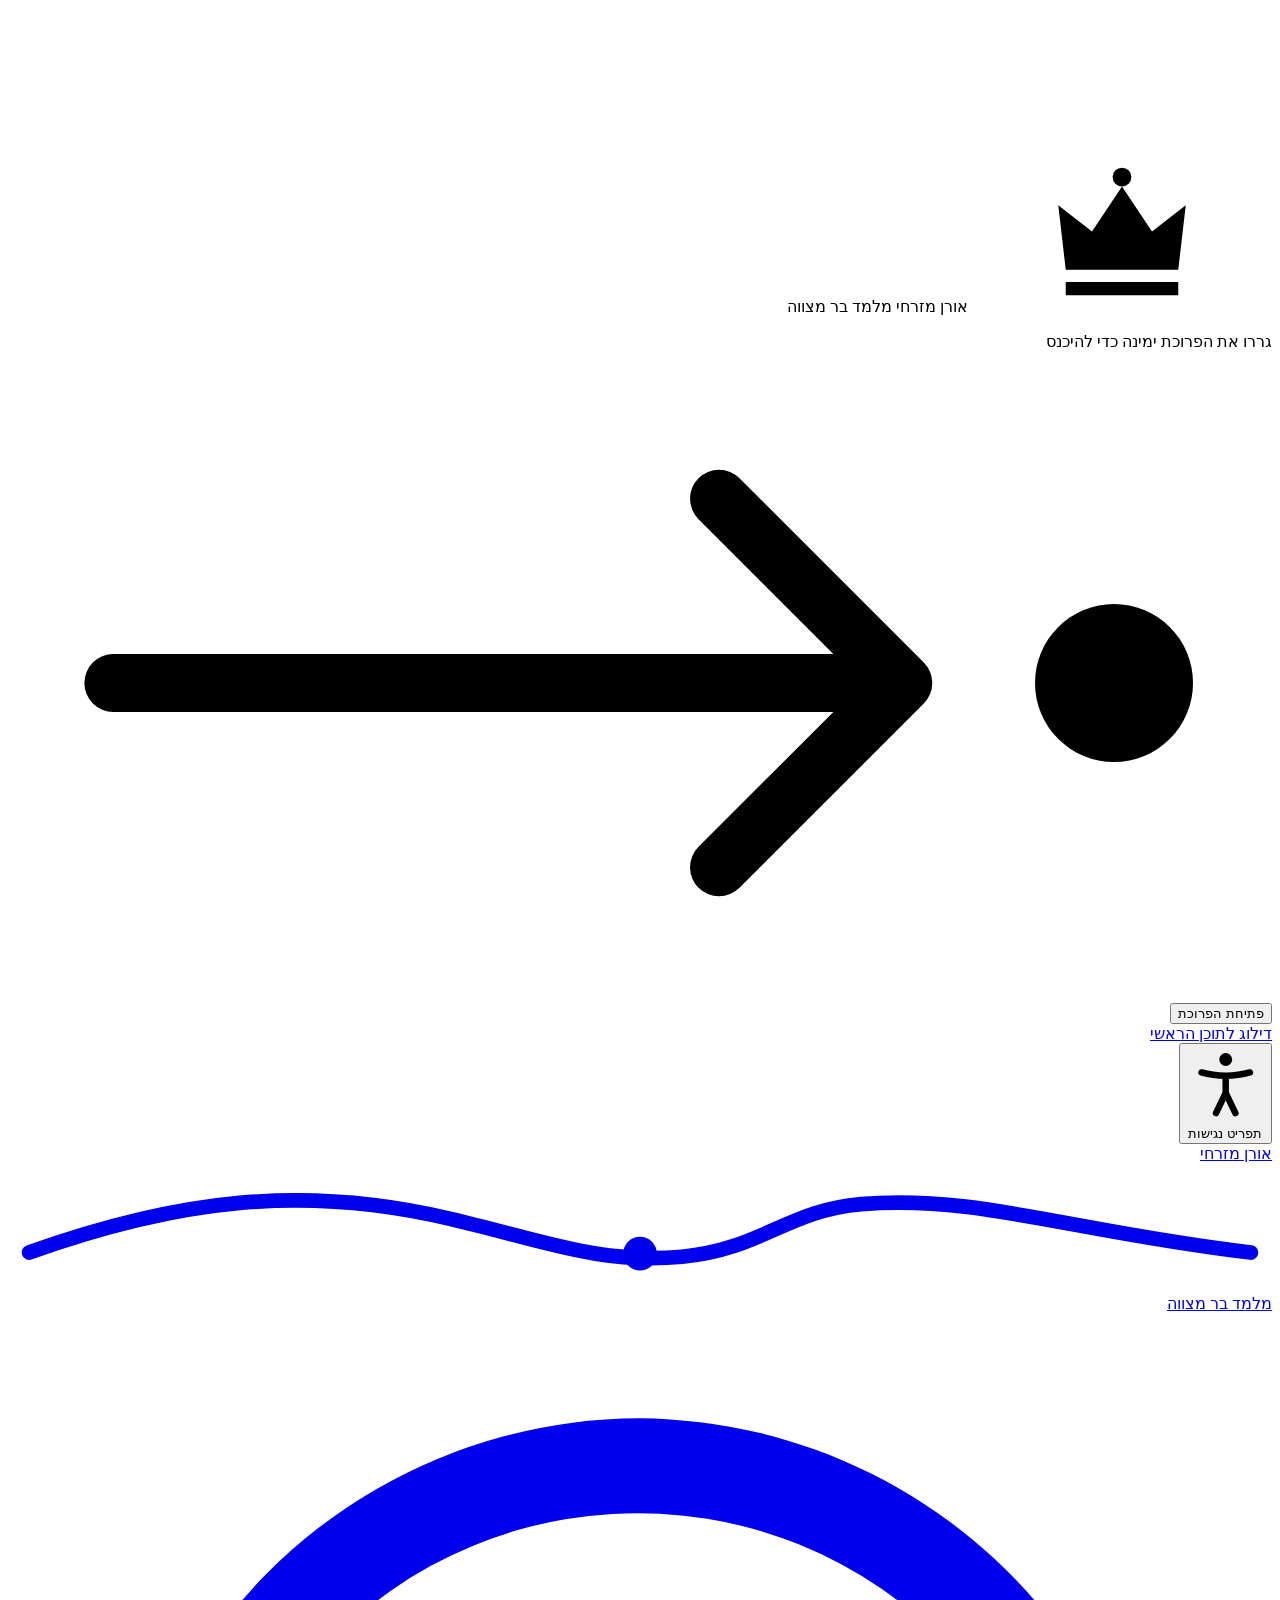
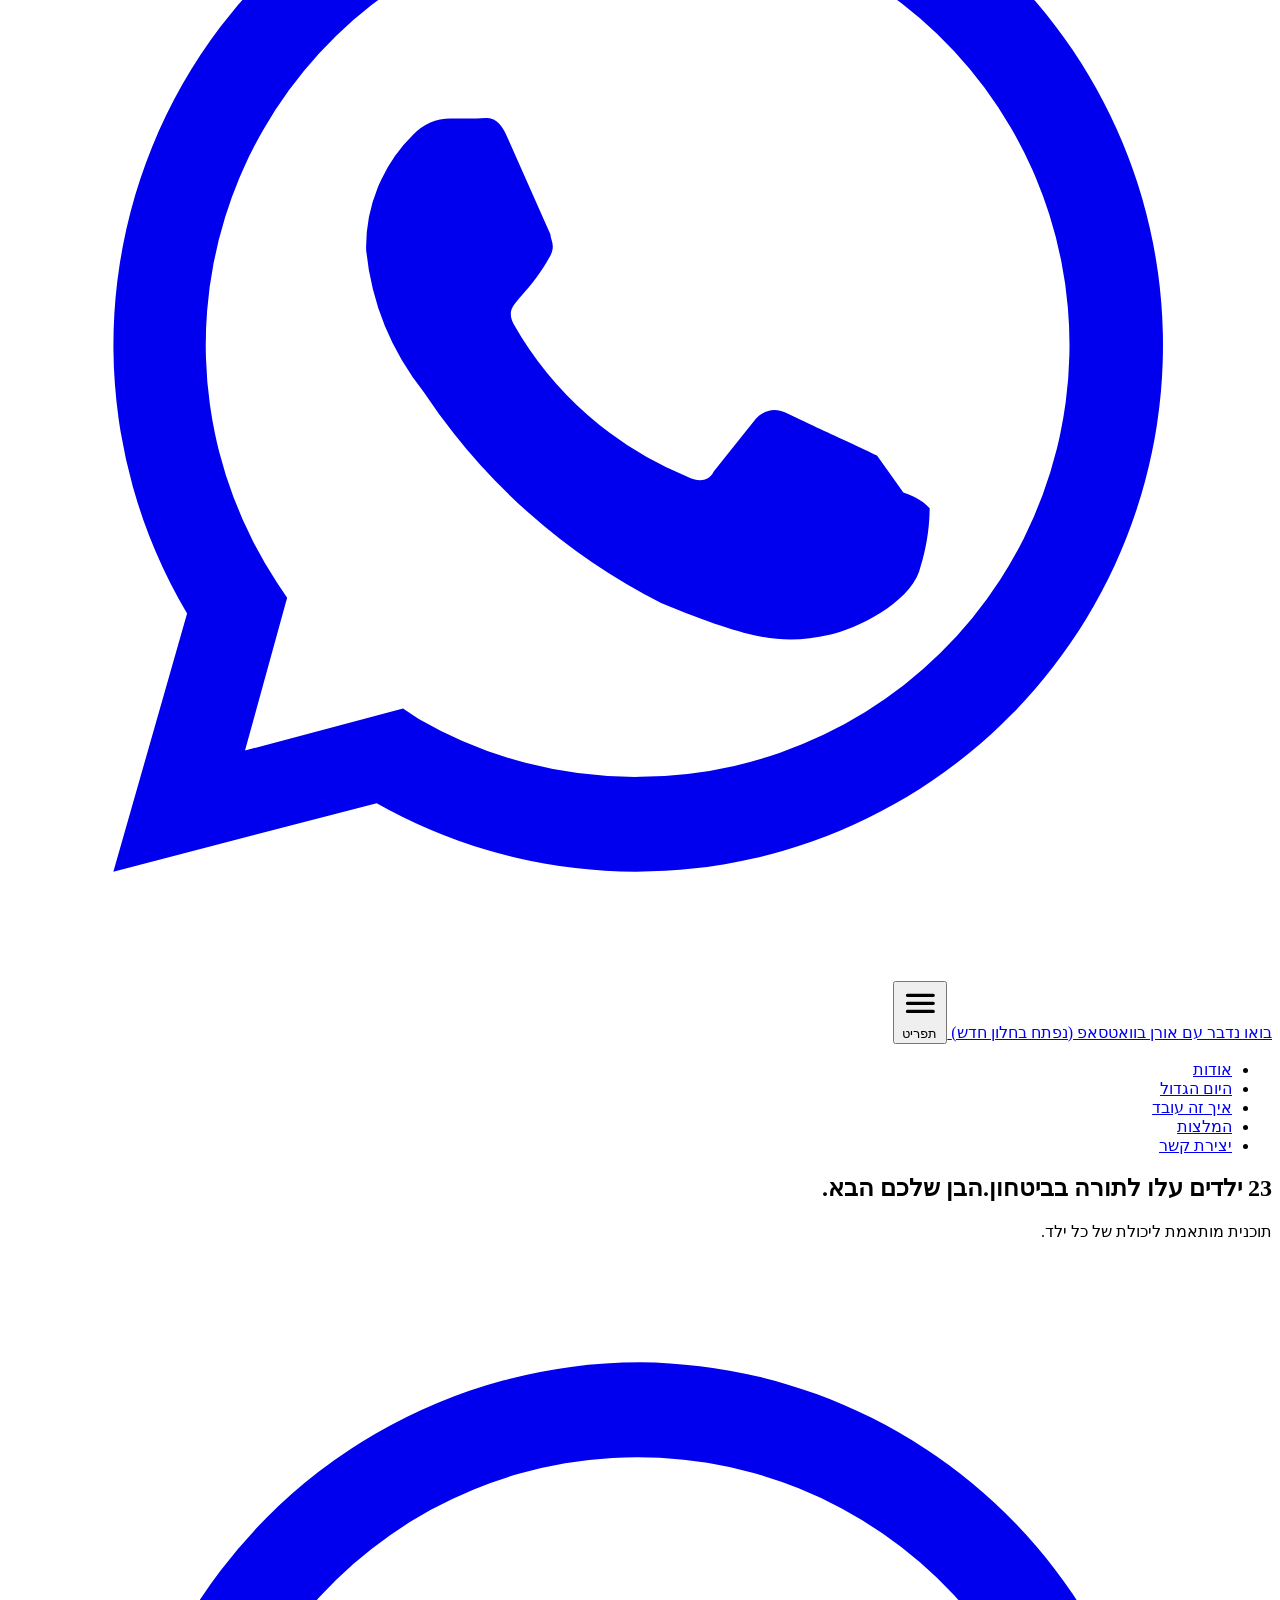
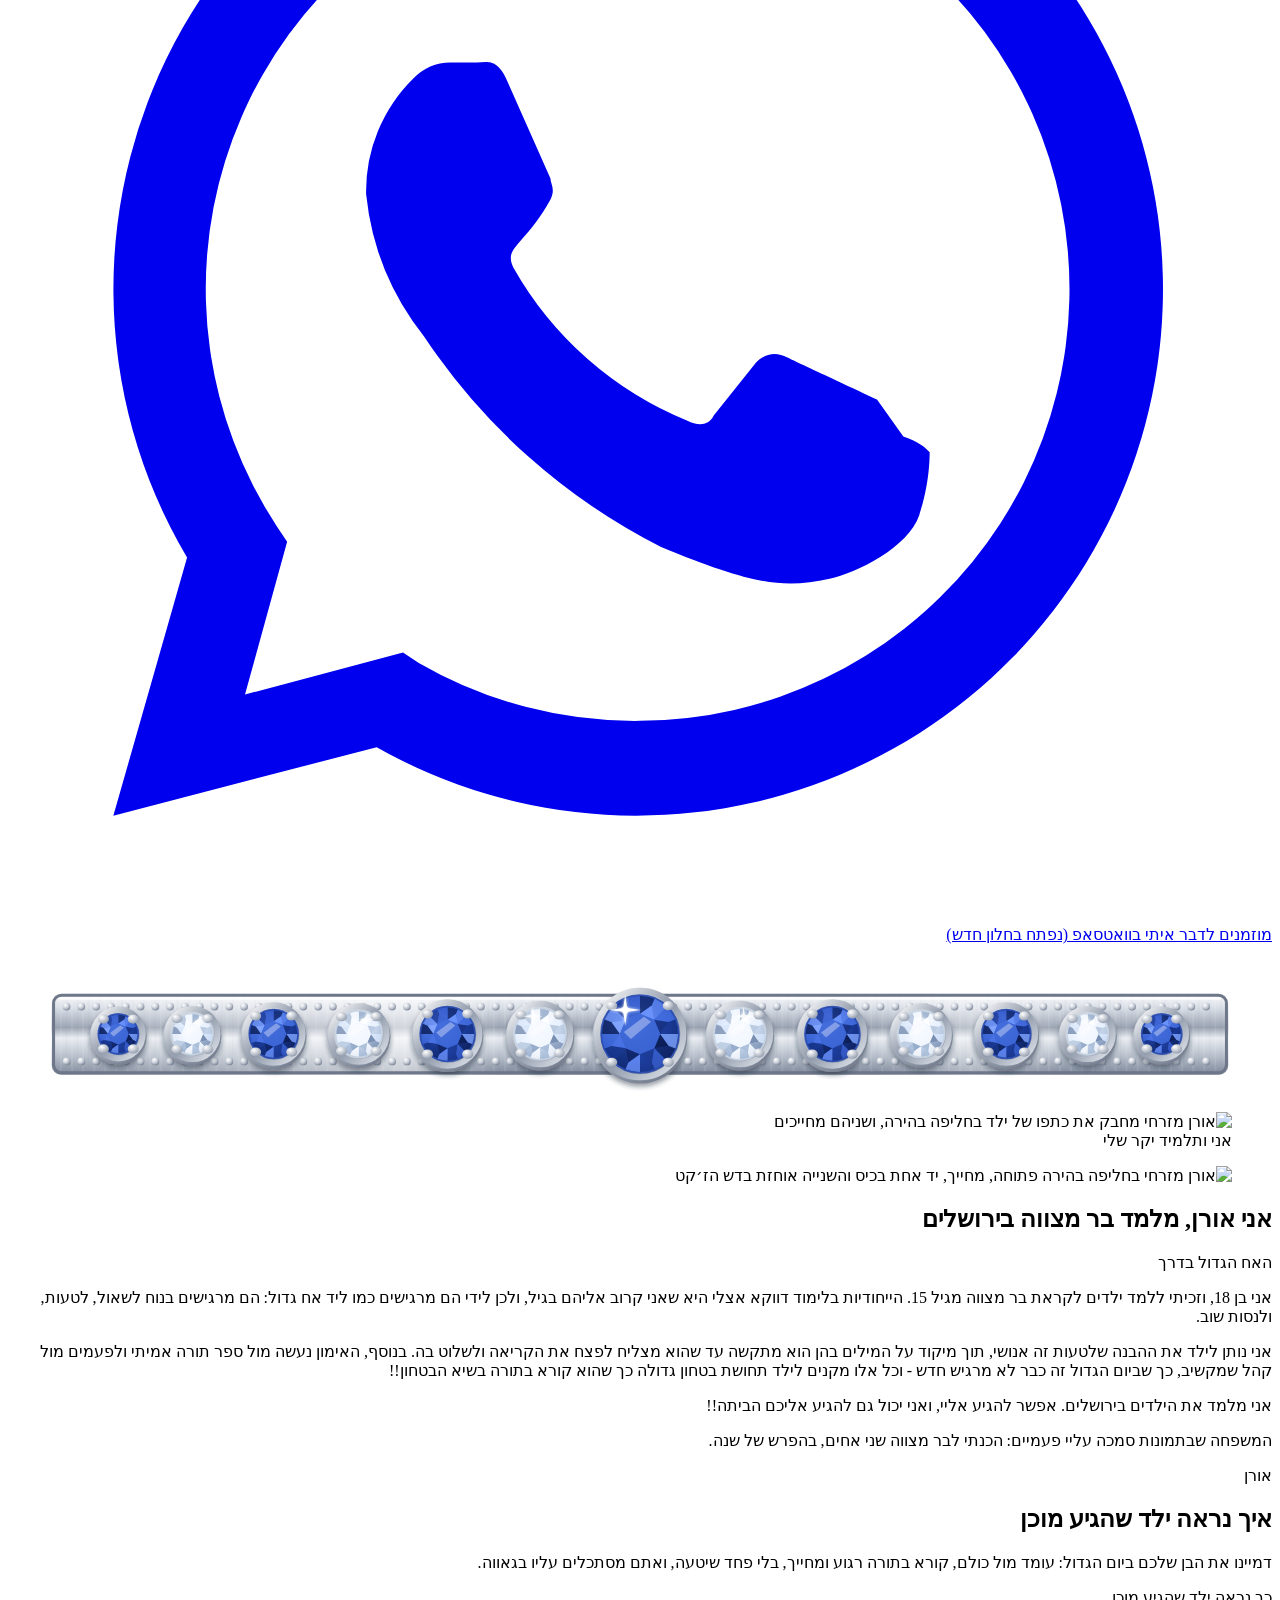
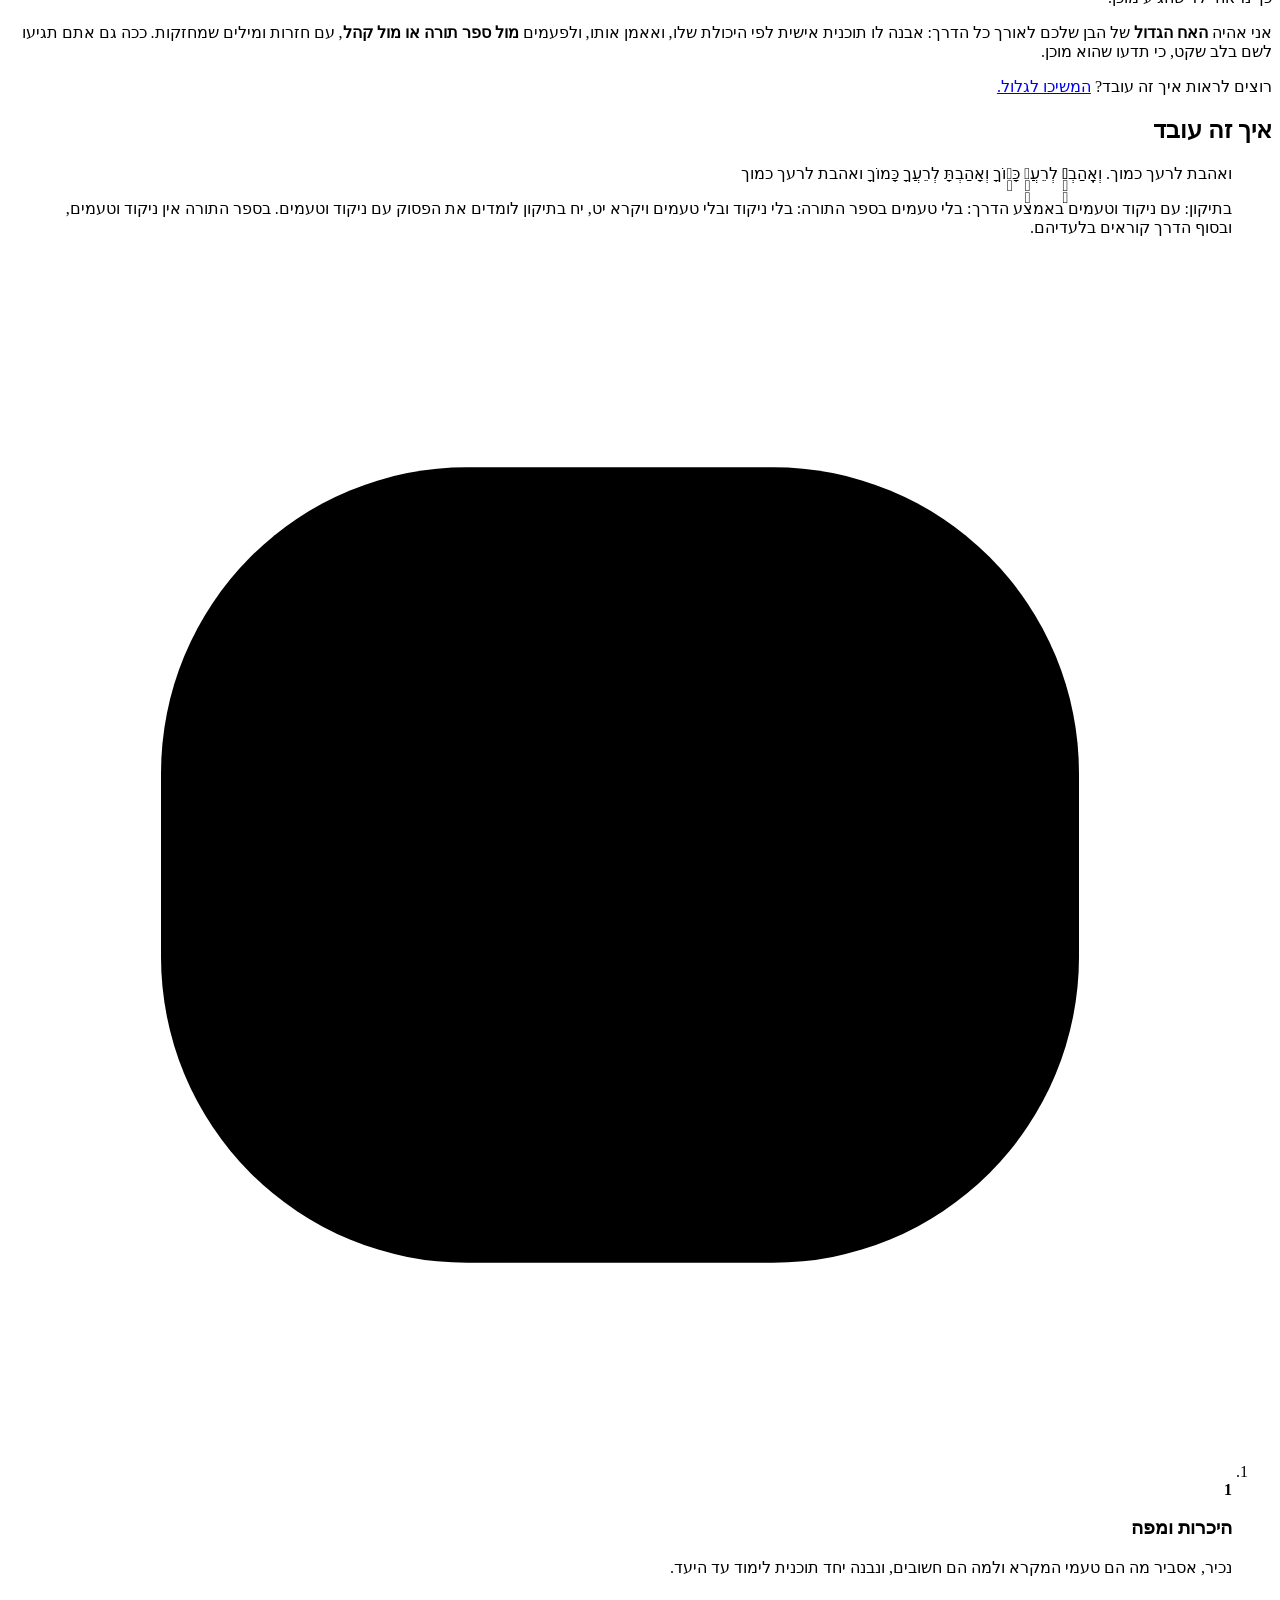
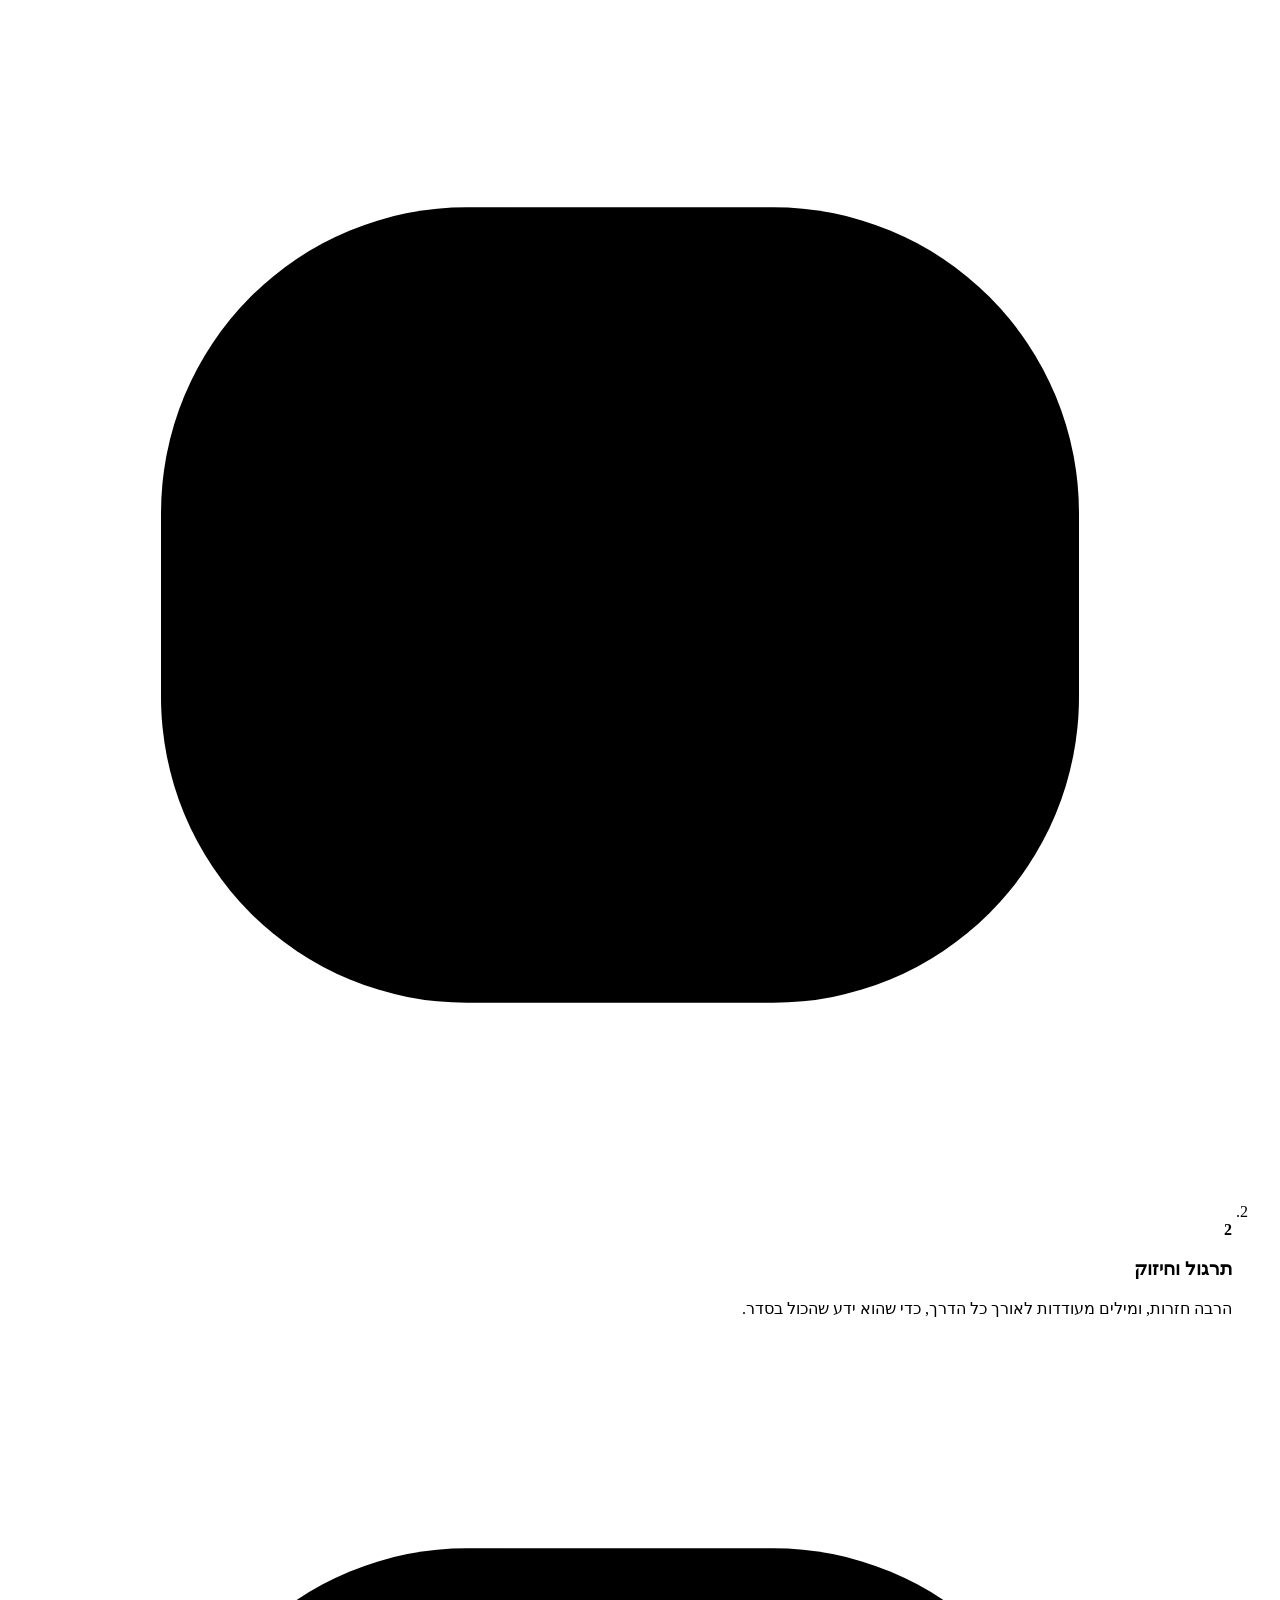
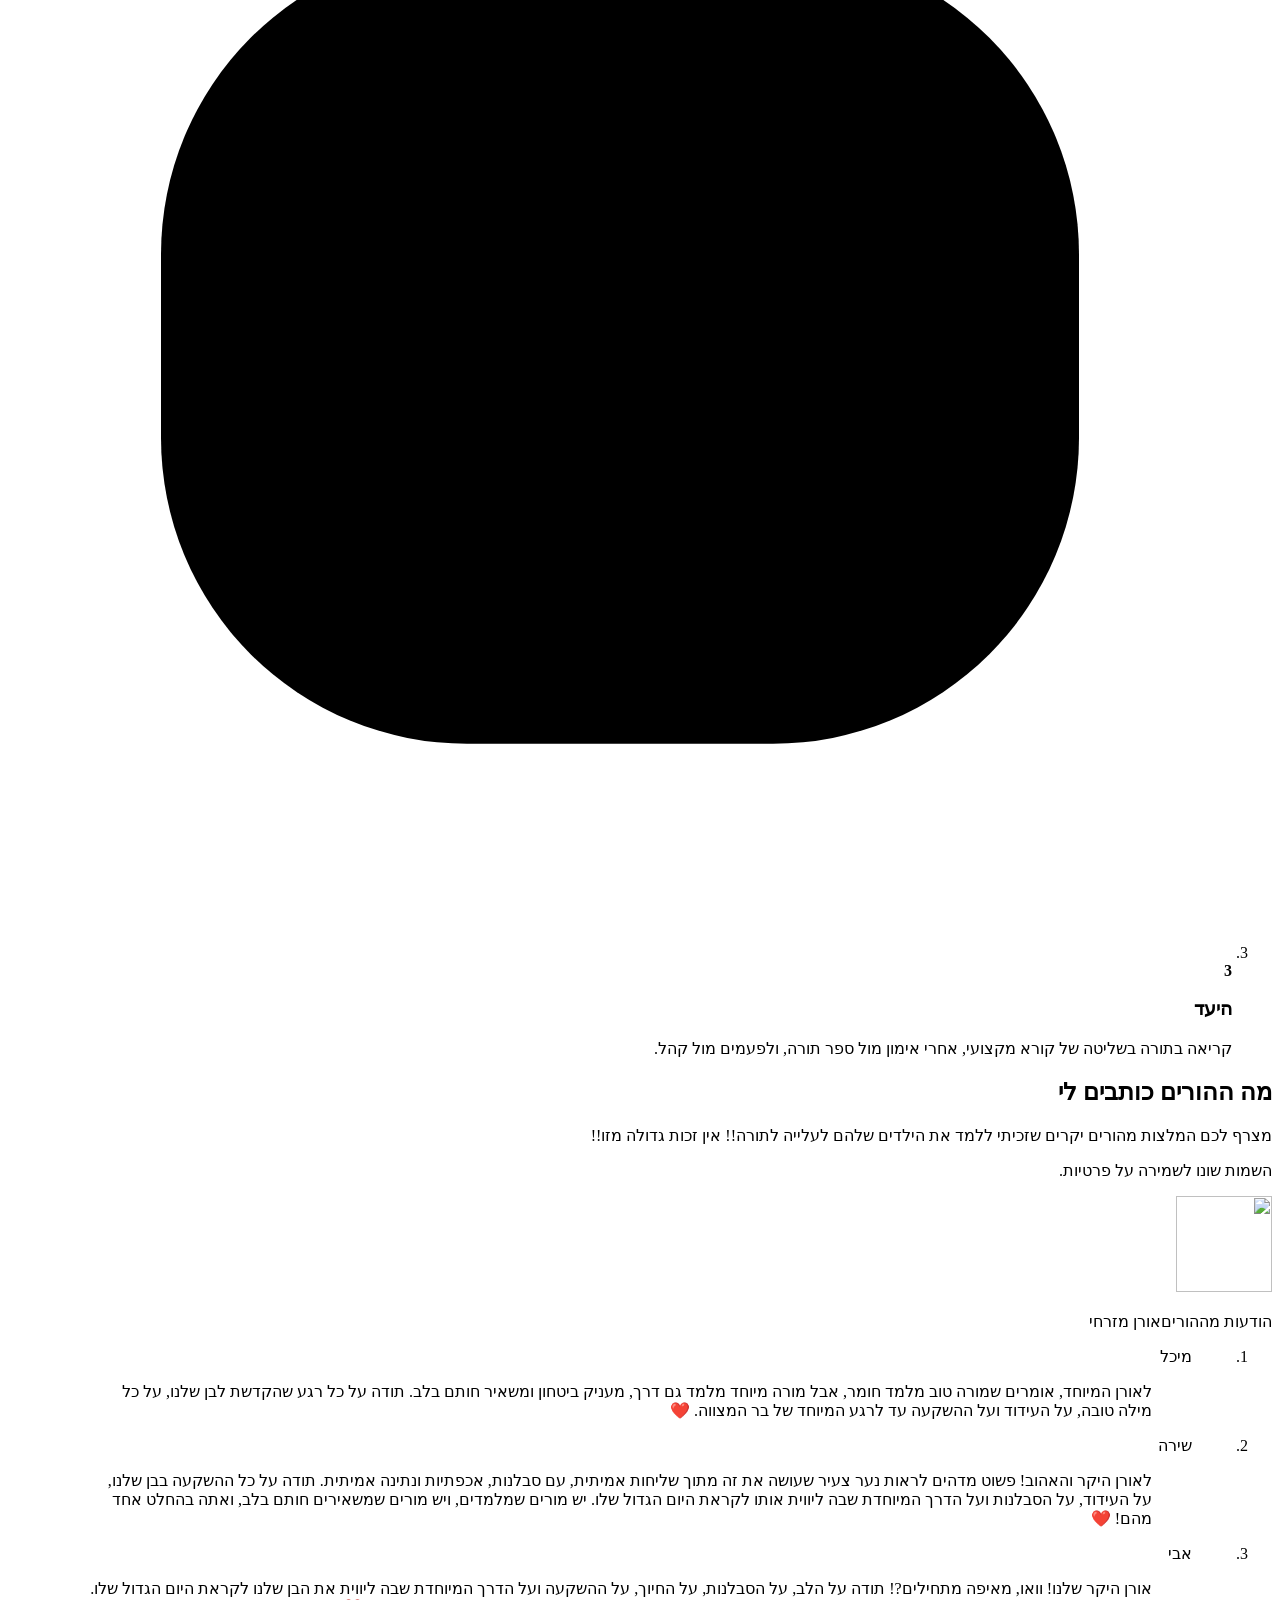
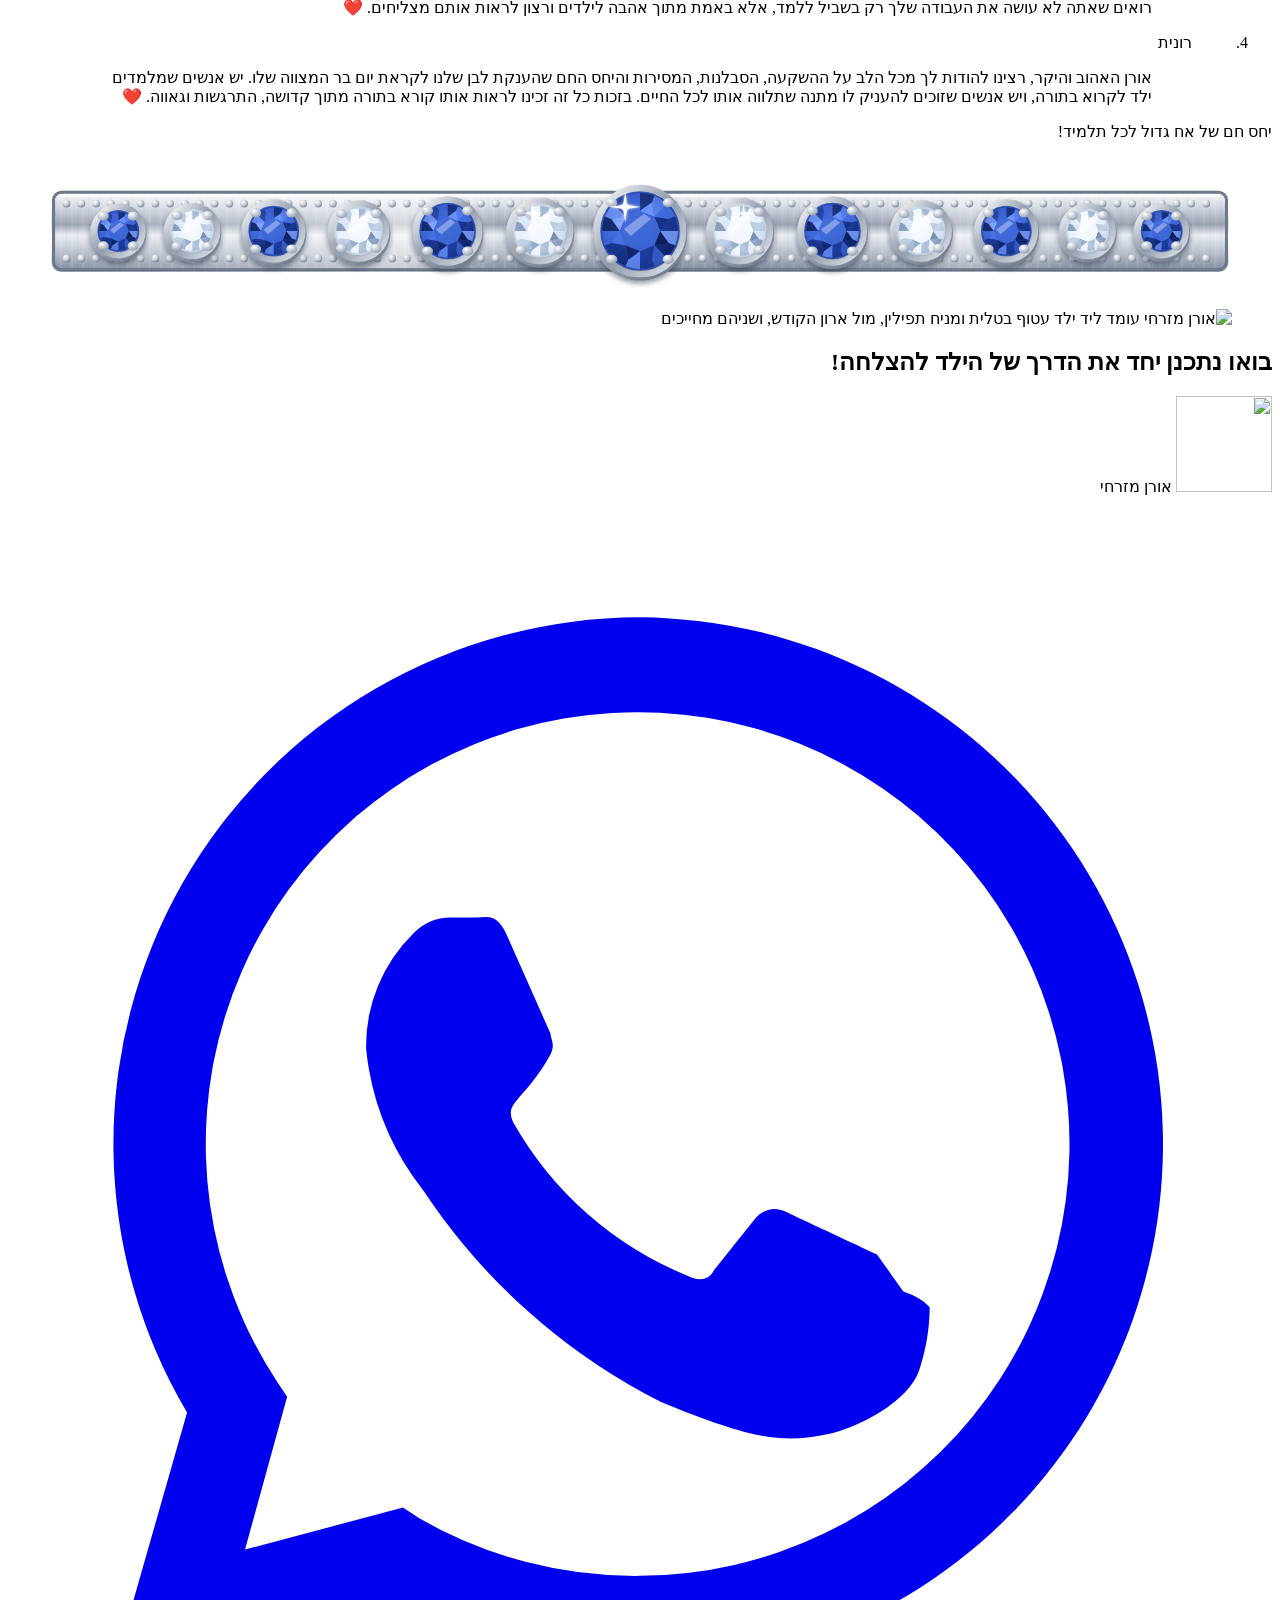
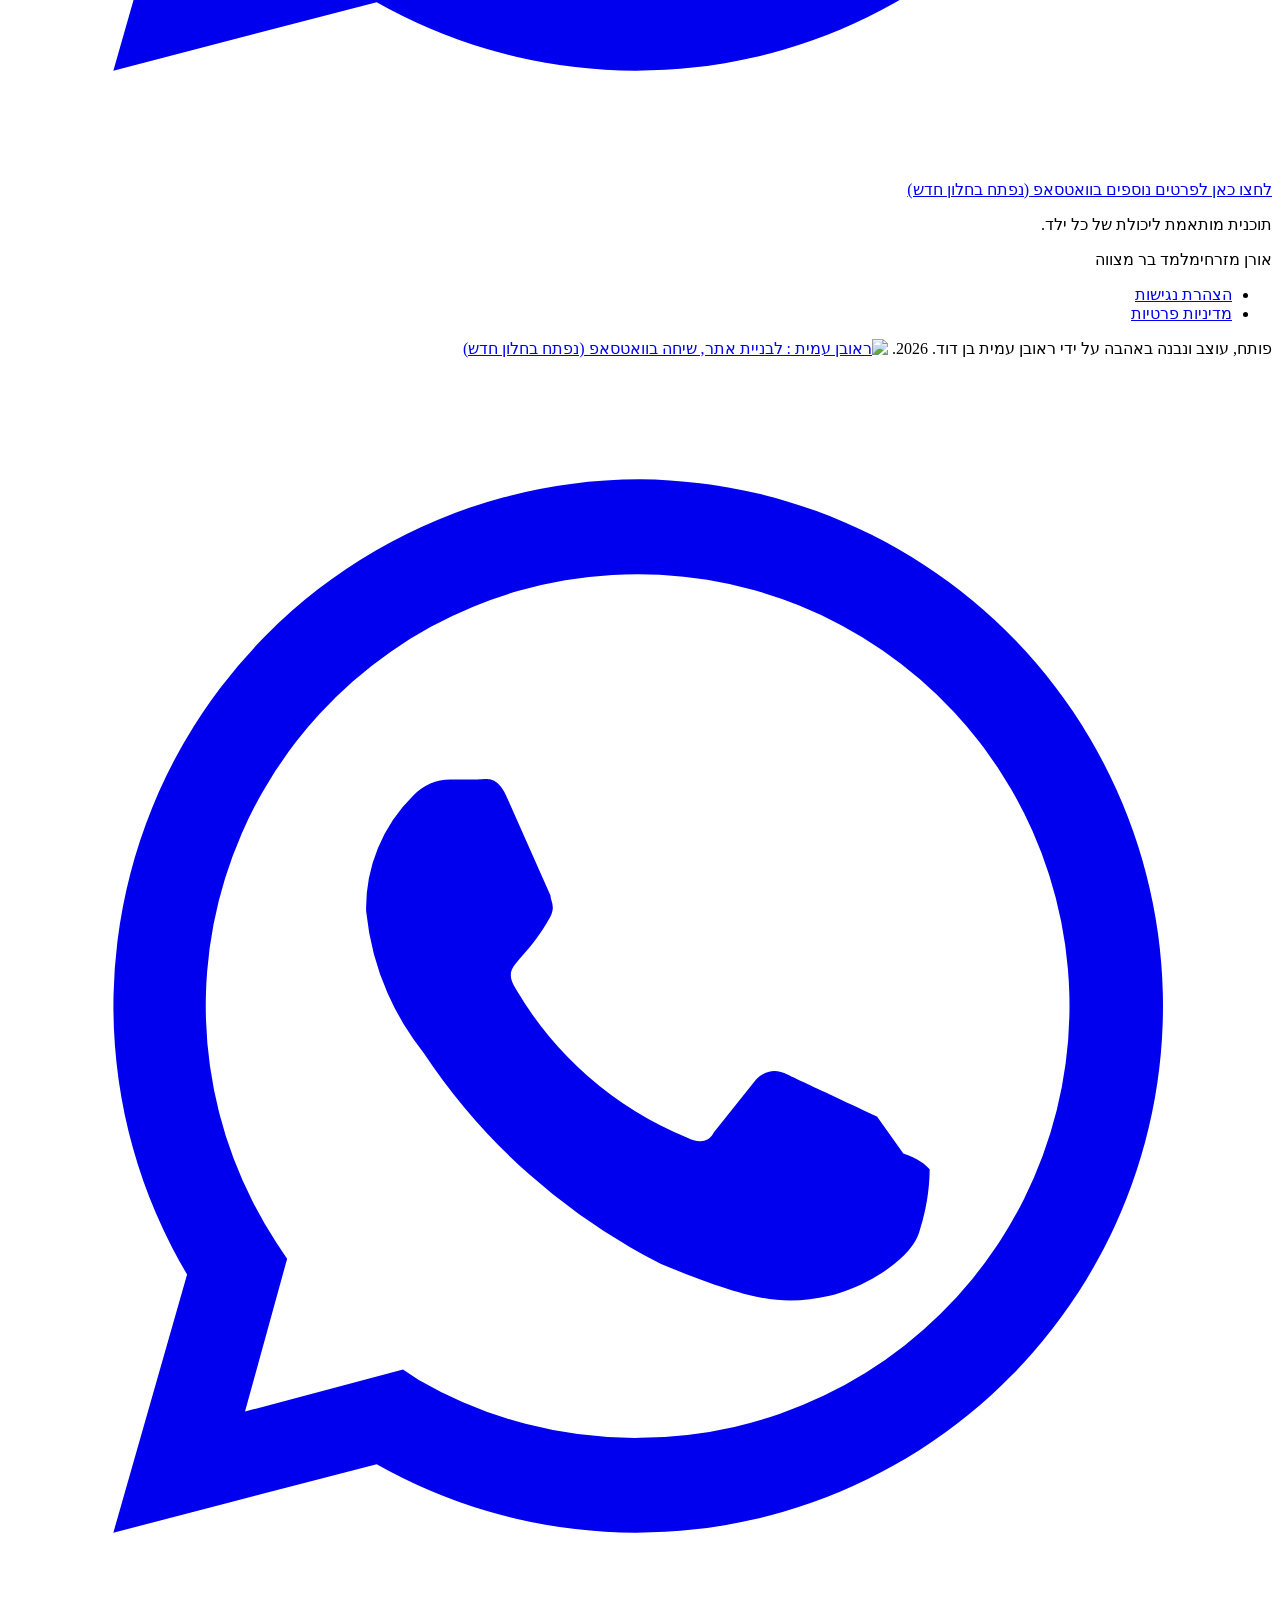
==== commit 7190674f: "Tallit redesign: wool, tekhelet stripes, silver atarah and jewelled photo bands - New visual world f" ====
--- a/public/index.html
+++ b/public/index.html
@@ -6,7 +6,7 @@
   <title>מלמד בר מצווה בירושלים - אורן מזרחי | הכנה לבר מצווה</title>
   <meta name="description" content="אורן מזרחי, מלמד בר מצווה בירושלים. 23 ילדים עלו לתורה בביטחון. הכנה לבר מצווה בתוכנית אישית, אצלי או אצלכם בבית. דברו איתי בוואטסאפ.">
   <meta name="keywords" content="מלמד בר מצווה, מלמד בר מצווה בירושלים, מורה לבר מצווה, הכנה לבר מצווה, הכנה לבר מצווה בירושלים, לימוד קריאה בתורה, קריאה בתורה לבר מצווה, טעמי המקרא, עלייה לתורה, בר מצוה, אורן מזרחי">
-  <meta name="theme-color" content="#fdfcf7">
+  <meta name="theme-color" content="#1b2230">
   <link rel="canonical" href="https://oren-mizrahi.vercel.app/">
   <meta property="og:type" content="website">
   <meta property="og:locale" content="he_IL">
@@ -40,21 +40,24 @@
 </head>
 <body>
   <svg class="symbols" aria-hidden="true" focusable="false">
-    <symbol id="yad" viewBox="0 0 64 16">
-      <path fill="currentColor" d="M2.2 6.3h6.6v2.4H2.2a1.2 1.2 0 0 1 0-2.4Z"/>
-      <path fill="currentColor" d="M10.4 4.4h3.4a2.6 2.6 0 0 1 2.6 2.6v2.2a2.6 2.6 0 0 1-2.6 2.6h-3.6a2.4 2.4 0 0 1-2.4-2.4V9.2c.9 0 1.6-.6 1.6-1.4V6.1c0-.9.4-1.7 1-1.7Z"/>
-      <path fill="currentColor" d="M9.6 10.1h3.2a1 1 0 0 1 0 2H9.9a1 1 0 0 1-.3-2Z" opacity=".55"/>
-      <rect fill="currentColor" x="16.4" y="5" width="2" height="6.2" rx=".8"/>
-      <rect fill="currentColor" x="18.4" y="7.25" width="33" height="1.5" rx=".75"/>
-      <rect fill="currentColor" x="28.6" y="5.9" width="1.6" height="4.2" rx=".8"/>
-      <rect fill="currentColor" x="41" y="5.9" width="1.6" height="4.2" rx=".8"/>
-      <rect fill="currentColor" x="50.6" y="5.6" width="2" height="4.8" rx=".9"/>
-      <circle fill="currentColor" cx="56.2" cy="8" r="3.1"/>
-      <circle fill="currentColor" cx="61.2" cy="8" r="1.3"/>
-    </symbol>
-    <symbol id="pen-check" viewBox="0 0 24 24">
-      <path d="M3.5 13.2c2 1.4 3.8 3.4 5.3 5.6C11.6 12.6 15.8 7.4 21 3.6" fill="none" stroke="currentColor" stroke-width="2.6" stroke-linecap="round" stroke-linejoin="round"/>
-    </symbol>
+<defs>
+  <linearGradient id="jw-band" x1="0" y1="0" x2="0" y2="1">
+    <stop offset="0" stop-color="#fbfcfd"/><stop offset=".18" stop-color="#d9dee6"/><stop offset=".42" stop-color="#9aa3b2"/>
+    <stop offset=".55" stop-color="#e9edf2"/><stop offset=".78" stop-color="#b5bdc9"/><stop offset="1" stop-color="#7c8698"/></linearGradient>
+  <linearGradient id="jw-sheen" x1="0" y1="0" x2="1" y2="0">
+    <stop offset="0" stop-color="#fff" stop-opacity="0"/><stop offset=".3" stop-color="#fff" stop-opacity=".55"/><stop offset=".38" stop-color="#fff" stop-opacity="0"/>
+    <stop offset=".7" stop-color="#fff" stop-opacity="0"/><stop offset=".78" stop-color="#fff" stop-opacity=".35"/><stop offset=".86" stop-color="#fff" stop-opacity="0"/></linearGradient>
+  <pattern id="jw-brush" width="3" height="40" patternUnits="userSpaceOnUse"><rect width="3" height="40" fill="none"/><line x1=".5" y1="0" x2=".5" y2="40" stroke="#fff" stroke-width=".35" opacity=".12"/><line x1="2" y1="0" x2="2" y2="40" stroke="#5c6678" stroke-width=".25" opacity=".08"/></pattern>
+  <radialGradient id="jw-bead" cx=".35" cy=".3" r=".8"><stop offset="0" stop-color="#ffffff"/><stop offset=".5" stop-color="#c8ced8"/><stop offset="1" stop-color="#6d7789"/></radialGradient>
+  <radialGradient id="jw-cup" cx=".4" cy=".35" r=".75"><stop offset="0" stop-color="#ffffff"/><stop offset=".55" stop-color="#b9c1cd"/><stop offset="1" stop-color="#5f6a7d"/></radialGradient>
+  <linearGradient id="jw-rim" x1="0" y1="0" x2="1" y2="1"><stop offset="0" stop-color="#ffffff"/><stop offset=".5" stop-color="#8e98a9"/><stop offset="1" stop-color="#e6eaf0"/></linearGradient>
+  <radialGradient id="jw-prong" cx=".35" cy=".3" r=".8"><stop offset="0" stop-color="#ffffff"/><stop offset="1" stop-color="#8994a6"/></radialGradient>
+  <radialGradient id="jw-dia" cx=".4" cy=".35" r=".8"><stop offset="0" stop-color="#ffffff"/><stop offset=".6" stop-color="#d4e2f7"/><stop offset="1" stop-color="#7f97bb"/></radialGradient>
+  <radialGradient id="jw-sap" cx=".4" cy=".35" r=".85"><stop offset="0" stop-color="#5d86f2"/><stop offset=".55" stop-color="#1f45b4"/><stop offset="1" stop-color="#0a1a52"/></radialGradient>
+  <filter id="jw-sh" x="-50%" y="-50%" width="200%" height="200%"><feDropShadow dx="0" dy=".8" stdDeviation=".7" flood-color="#1b2230" flood-opacity=".45"/></filter>
+  <filter id="jw-glow" x="-100%" y="-100%" width="300%" height="300%"><feGaussianBlur stdDeviation=".45" result="b"/><feMerge><feMergeNode in="b"/><feMergeNode in="SourceGraphic"/></feMerge></filter>
+</defs>
+<symbol id="atarah" viewBox="0 0 320 40"><rect x="1" y="9" width="318" height="22" rx="2.5" fill="url(#jw-band)"/><rect x="1" y="9" width="318" height="22" rx="2.5" fill="url(#jw-brush)"/><rect x="1" y="9" width="318" height="22" rx="2.5" fill="url(#jw-sheen)"/><rect x="1.5" y="9.5" width="317" height="21" rx="2.2" fill="none" stroke="#6d7789" stroke-width=".8"/><line x1="3" y1="10.4" x2="317" y2="10.4" stroke="#fff" stroke-width=".7" opacity=".9"/><circle cx="5" cy="12.6" r="1.05" fill="url(#jw-bead)"/><circle cx="5" cy="27.4" r="1.05" fill="url(#jw-bead)"/><circle cx="9" cy="12.6" r="1.05" fill="url(#jw-bead)"/><circle cx="9" cy="27.4" r="1.05" fill="url(#jw-bead)"/><circle cx="13" cy="12.6" r="1.05" fill="url(#jw-bead)"/><circle cx="13" cy="27.4" r="1.05" fill="url(#jw-bead)"/><circle cx="17" cy="12.6" r="1.05" fill="url(#jw-bead)"/><circle cx="17" cy="27.4" r="1.05" fill="url(#jw-bead)"/><circle cx="21" cy="12.6" r="1.05" fill="url(#jw-bead)"/><circle cx="21" cy="27.4" r="1.05" fill="url(#jw-bead)"/><circle cx="25" cy="12.6" r="1.05" fill="url(#jw-bead)"/><circle cx="25" cy="27.4" r="1.05" fill="url(#jw-bead)"/><circle cx="29" cy="12.6" r="1.05" fill="url(#jw-bead)"/><circle cx="29" cy="27.4" r="1.05" fill="url(#jw-bead)"/><circle cx="33" cy="12.6" r="1.05" fill="url(#jw-bead)"/><circle cx="33" cy="27.4" r="1.05" fill="url(#jw-bead)"/><circle cx="37" cy="12.6" r="1.05" fill="url(#jw-bead)"/><circle cx="37" cy="27.4" r="1.05" fill="url(#jw-bead)"/><circle cx="41" cy="12.6" r="1.05" fill="url(#jw-bead)"/><circle cx="41" cy="27.4" r="1.05" fill="url(#jw-bead)"/><circle cx="45" cy="12.6" r="1.05" fill="url(#jw-bead)"/><circle cx="45" cy="27.4" r="1.05" fill="url(#jw-bead)"/><circle cx="49" cy="12.6" r="1.05" fill="url(#jw-bead)"/><circle cx="49" cy="27.4" r="1.05" fill="url(#jw-bead)"/><circle cx="53" cy="12.6" r="1.05" fill="url(#jw-bead)"/><circle cx="53" cy="27.4" r="1.05" fill="url(#jw-bead)"/><circle cx="57" cy="12.6" r="1.05" fill="url(#jw-bead)"/><circle cx="57" cy="27.4" r="1.05" fill="url(#jw-bead)"/><circle cx="61" cy="12.6" r="1.05" fill="url(#jw-bead)"/><circle cx="61" cy="27.4" r="1.05" fill="url(#jw-bead)"/><circle cx="65" cy="12.6" r="1.05" fill="url(#jw-bead)"/><circle cx="65" cy="27.4" r="1.05" fill="url(#jw-bead)"/><circle cx="69" cy="12.6" r="1.05" fill="url(#jw-bead)"/><circle cx="69" cy="27.4" r="1.05" fill="url(#jw-bead)"/><circle cx="73" cy="12.6" r="1.05" fill="url(#jw-bead)"/><circle cx="73" cy="27.4" r="1.05" fill="url(#jw-bead)"/><circle cx="77" cy="12.6" r="1.05" fill="url(#jw-bead)"/><circle cx="77" cy="27.4" r="1.05" fill="url(#jw-bead)"/><circle cx="81" cy="12.6" r="1.05" fill="url(#jw-bead)"/><circle cx="81" cy="27.4" r="1.05" fill="url(#jw-bead)"/><circle cx="85" cy="12.6" r="1.05" fill="url(#jw-bead)"/><circle cx="85" cy="27.4" r="1.05" fill="url(#jw-bead)"/><circle cx="89" cy="12.6" r="1.05" fill="url(#jw-bead)"/><circle cx="89" cy="27.4" r="1.05" fill="url(#jw-bead)"/><circle cx="93" cy="12.6" r="1.05" fill="url(#jw-bead)"/><circle cx="93" cy="27.4" r="1.05" fill="url(#jw-bead)"/><circle cx="97" cy="12.6" r="1.05" fill="url(#jw-bead)"/><circle cx="97" cy="27.4" r="1.05" fill="url(#jw-bead)"/><circle cx="101" cy="12.6" r="1.05" fill="url(#jw-bead)"/><circle cx="101" cy="27.4" r="1.05" fill="url(#jw-bead)"/><circle cx="105" cy="12.6" r="1.05" fill="url(#jw-bead)"/><circle cx="105" cy="27.4" r="1.05" fill="url(#jw-bead)"/><circle cx="109" cy="12.6" r="1.05" fill="url(#jw-bead)"/><circle cx="109" cy="27.4" r="1.05" fill="url(#jw-bead)"/><circle cx="113" cy="12.6" r="1.05" fill="url(#jw-bead)"/><circle cx="113" cy="27.4" r="1.05" fill="url(#jw-bead)"/><circle cx="117" cy="12.6" r="1.05" fill="url(#jw-bead)"/><circle cx="117" cy="27.4" r="1.05" fill="url(#jw-bead)"/><circle cx="121" cy="12.6" r="1.05" fill="url(#jw-bead)"/><circle cx="121" cy="27.4" r="1.05" fill="url(#jw-bead)"/><circle cx="125" cy="12.6" r="1.05" fill="url(#jw-bead)"/><circle cx="125" cy="27.4" r="1.05" fill="url(#jw-bead)"/><circle cx="129" cy="12.6" r="1.05" fill="url(#jw-bead)"/><circle cx="129" cy="27.4" r="1.05" fill="url(#jw-bead)"/><circle cx="133" cy="12.6" r="1.05" fill="url(#jw-bead)"/><circle cx="133" cy="27.4" r="1.05" fill="url(#jw-bead)"/><circle cx="137" cy="12.6" r="1.05" fill="url(#jw-bead)"/><circle cx="137" cy="27.4" r="1.05" fill="url(#jw-bead)"/><circle cx="141" cy="12.6" r="1.05" fill="url(#jw-bead)"/><circle cx="141" cy="27.4" r="1.05" fill="url(#jw-bead)"/><circle cx="145" cy="12.6" r="1.05" fill="url(#jw-bead)"/><circle cx="145" cy="27.4" r="1.05" fill="url(#jw-bead)"/><circle cx="149" cy="12.6" r="1.05" fill="url(#jw-bead)"/><circle cx="149" cy="27.4" r="1.05" fill="url(#jw-bead)"/><circle cx="153" cy="12.6" r="1.05" fill="url(#jw-bead)"/><circle cx="153" cy="27.4" r="1.05" fill="url(#jw-bead)"/><circle cx="157" cy="12.6" r="1.05" fill="url(#jw-bead)"/><circle cx="157" cy="27.4" r="1.05" fill="url(#jw-bead)"/><circle cx="161" cy="12.6" r="1.05" fill="url(#jw-bead)"/><circle cx="161" cy="27.4" r="1.05" fill="url(#jw-bead)"/><circle cx="165" cy="12.6" r="1.05" fill="url(#jw-bead)"/><circle cx="165" cy="27.4" r="1.05" fill="url(#jw-bead)"/><circle cx="169" cy="12.6" r="1.05" fill="url(#jw-bead)"/><circle cx="169" cy="27.4" r="1.05" fill="url(#jw-bead)"/><circle cx="173" cy="12.6" r="1.05" fill="url(#jw-bead)"/><circle cx="173" cy="27.4" r="1.05" fill="url(#jw-bead)"/><circle cx="177" cy="12.6" r="1.05" fill="url(#jw-bead)"/><circle cx="177" cy="27.4" r="1.05" fill="url(#jw-bead)"/><circle cx="181" cy="12.6" r="1.05" fill="url(#jw-bead)"/><circle cx="181" cy="27.4" r="1.05" fill="url(#jw-bead)"/><circle cx="185" cy="12.6" r="1.05" fill="url(#jw-bead)"/><circle cx="185" cy="27.4" r="1.05" fill="url(#jw-bead)"/><circle cx="189" cy="12.6" r="1.05" fill="url(#jw-bead)"/><circle cx="189" cy="27.4" r="1.05" fill="url(#jw-bead)"/><circle cx="193" cy="12.6" r="1.05" fill="url(#jw-bead)"/><circle cx="193" cy="27.4" r="1.05" fill="url(#jw-bead)"/><circle cx="197" cy="12.6" r="1.05" fill="url(#jw-bead)"/><circle cx="197" cy="27.4" r="1.05" fill="url(#jw-bead)"/><circle cx="201" cy="12.6" r="1.05" fill="url(#jw-bead)"/><circle cx="201" cy="27.4" r="1.05" fill="url(#jw-bead)"/><circle cx="205" cy="12.6" r="1.05" fill="url(#jw-bead)"/><circle cx="205" cy="27.4" r="1.05" fill="url(#jw-bead)"/><circle cx="209" cy="12.6" r="1.05" fill="url(#jw-bead)"/><circle cx="209" cy="27.4" r="1.05" fill="url(#jw-bead)"/><circle cx="213" cy="12.6" r="1.05" fill="url(#jw-bead)"/><circle cx="213" cy="27.4" r="1.05" fill="url(#jw-bead)"/><circle cx="217" cy="12.6" r="1.05" fill="url(#jw-bead)"/><circle cx="217" cy="27.4" r="1.05" fill="url(#jw-bead)"/><circle cx="221" cy="12.6" r="1.05" fill="url(#jw-bead)"/><circle cx="221" cy="27.4" r="1.05" fill="url(#jw-bead)"/><circle cx="225" cy="12.6" r="1.05" fill="url(#jw-bead)"/><circle cx="225" cy="27.4" r="1.05" fill="url(#jw-bead)"/><circle cx="229" cy="12.6" r="1.05" fill="url(#jw-bead)"/><circle cx="229" cy="27.4" r="1.05" fill="url(#jw-bead)"/><circle cx="233" cy="12.6" r="1.05" fill="url(#jw-bead)"/><circle cx="233" cy="27.4" r="1.05" fill="url(#jw-bead)"/><circle cx="237" cy="12.6" r="1.05" fill="url(#jw-bead)"/><circle cx="237" cy="27.4" r="1.05" fill="url(#jw-bead)"/><circle cx="241" cy="12.6" r="1.05" fill="url(#jw-bead)"/><circle cx="241" cy="27.4" r="1.05" fill="url(#jw-bead)"/><circle cx="245" cy="12.6" r="1.05" fill="url(#jw-bead)"/><circle cx="245" cy="27.4" r="1.05" fill="url(#jw-bead)"/><circle cx="249" cy="12.6" r="1.05" fill="url(#jw-bead)"/><circle cx="249" cy="27.4" r="1.05" fill="url(#jw-bead)"/><circle cx="253" cy="12.6" r="1.05" fill="url(#jw-bead)"/><circle cx="253" cy="27.4" r="1.05" fill="url(#jw-bead)"/><circle cx="257" cy="12.6" r="1.05" fill="url(#jw-bead)"/><circle cx="257" cy="27.4" r="1.05" fill="url(#jw-bead)"/><circle cx="261" cy="12.6" r="1.05" fill="url(#jw-bead)"/><circle cx="261" cy="27.4" r="1.05" fill="url(#jw-bead)"/><circle cx="265" cy="12.6" r="1.05" fill="url(#jw-bead)"/><circle cx="265" cy="27.4" r="1.05" fill="url(#jw-bead)"/><circle cx="269" cy="12.6" r="1.05" fill="url(#jw-bead)"/><circle cx="269" cy="27.4" r="1.05" fill="url(#jw-bead)"/><circle cx="273" cy="12.6" r="1.05" fill="url(#jw-bead)"/><circle cx="273" cy="27.4" r="1.05" fill="url(#jw-bead)"/><circle cx="277" cy="12.6" r="1.05" fill="url(#jw-bead)"/><circle cx="277" cy="27.4" r="1.05" fill="url(#jw-bead)"/><circle cx="281" cy="12.6" r="1.05" fill="url(#jw-bead)"/><circle cx="281" cy="27.4" r="1.05" fill="url(#jw-bead)"/><circle cx="285" cy="12.6" r="1.05" fill="url(#jw-bead)"/><circle cx="285" cy="27.4" r="1.05" fill="url(#jw-bead)"/><circle cx="289" cy="12.6" r="1.05" fill="url(#jw-bead)"/><circle cx="289" cy="27.4" r="1.05" fill="url(#jw-bead)"/><circle cx="293" cy="12.6" r="1.05" fill="url(#jw-bead)"/><circle cx="293" cy="27.4" r="1.05" fill="url(#jw-bead)"/><circle cx="297" cy="12.6" r="1.05" fill="url(#jw-bead)"/><circle cx="297" cy="27.4" r="1.05" fill="url(#jw-bead)"/><circle cx="301" cy="12.6" r="1.05" fill="url(#jw-bead)"/><circle cx="301" cy="27.4" r="1.05" fill="url(#jw-bead)"/><circle cx="305" cy="12.6" r="1.05" fill="url(#jw-bead)"/><circle cx="305" cy="27.4" r="1.05" fill="url(#jw-bead)"/><circle cx="309" cy="12.6" r="1.05" fill="url(#jw-bead)"/><circle cx="309" cy="27.4" r="1.05" fill="url(#jw-bead)"/><circle cx="313" cy="12.6" r="1.05" fill="url(#jw-bead)"/><circle cx="313" cy="27.4" r="1.05" fill="url(#jw-bead)"/><circle cx="160" cy="20.6" r="12.8" fill="url(#jw-cup)" filter="url(#jw-sh)"/><circle cx="160" cy="20" r="11.7" fill="none" stroke="url(#jw-rim)" stroke-width="1.6"/><circle cx="133" cy="20.6" r="9.3" fill="url(#jw-cup)" filter="url(#jw-sh)"/><circle cx="133" cy="20" r="8.2" fill="none" stroke="url(#jw-rim)" stroke-width="1.6"/><circle cx="187" cy="20.6" r="9.3" fill="url(#jw-cup)" filter="url(#jw-sh)"/><circle cx="187" cy="20" r="8.2" fill="none" stroke="url(#jw-rim)" stroke-width="1.6"/><circle cx="108" cy="20.6" r="9.7" fill="url(#jw-cup)" filter="url(#jw-sh)"/><circle cx="108" cy="20" r="8.6" fill="none" stroke="url(#jw-rim)" stroke-width="1.6"/><circle cx="212" cy="20.6" r="9.7" fill="url(#jw-cup)" filter="url(#jw-sh)"/><circle cx="212" cy="20" r="8.6" fill="none" stroke="url(#jw-rim)" stroke-width="1.6"/><circle cx="84" cy="20.6" r="8.6" fill="url(#jw-cup)" filter="url(#jw-sh)"/><circle cx="84" cy="20" r="7.5" fill="none" stroke="url(#jw-rim)" stroke-width="1.6"/><circle cx="236" cy="20.6" r="8.6" fill="url(#jw-cup)" filter="url(#jw-sh)"/><circle cx="236" cy="20" r="7.5" fill="none" stroke="url(#jw-rim)" stroke-width="1.6"/><circle cx="61" cy="20.6" r="8.899999999999999" fill="url(#jw-cup)" filter="url(#jw-sh)"/><circle cx="61" cy="20" r="7.8" fill="none" stroke="url(#jw-rim)" stroke-width="1.6"/><circle cx="259" cy="20.6" r="8.899999999999999" fill="url(#jw-cup)" filter="url(#jw-sh)"/><circle cx="259" cy="20" r="7.8" fill="none" stroke="url(#jw-rim)" stroke-width="1.6"/><circle cx="39" cy="20.6" r="7.8999999999999995" fill="url(#jw-cup)" filter="url(#jw-sh)"/><circle cx="39" cy="20" r="6.8" fill="none" stroke="url(#jw-rim)" stroke-width="1.6"/><circle cx="281" cy="20.6" r="7.8999999999999995" fill="url(#jw-cup)" filter="url(#jw-sh)"/><circle cx="281" cy="20" r="6.8" fill="none" stroke="url(#jw-rim)" stroke-width="1.6"/><circle cx="19" cy="20.6" r="7.7" fill="url(#jw-cup)" filter="url(#jw-sh)"/><circle cx="19" cy="20" r="6.6000000000000005" fill="none" stroke="url(#jw-rim)" stroke-width="1.6"/><circle cx="301" cy="20.6" r="7.7" fill="url(#jw-cup)" filter="url(#jw-sh)"/><circle cx="301" cy="20" r="6.6000000000000005" fill="none" stroke="url(#jw-rim)" stroke-width="1.6"/><circle cx="160" cy="20" r="10.5" fill="url(#jw-sap)"/><polygon points="160.00,14.54 163.21,12.24 163.86,16.14" fill="#6f97ff" opacity=".9"/><polygon points="160.00,14.54 163.21,12.24 164.02,10.30 160.00,9.50" fill="#0f2463" opacity=".75"/><polygon points="163.86,16.14 163.21,12.24 164.02,10.30 167.42,12.58" fill="#6f97ff" opacity=".6"/><polygon points="163.86,16.14 167.76,16.79 165.46,20.00" fill="#16307f" opacity=".9"/><polygon points="163.86,16.14 167.76,16.79 169.70,15.98 167.42,12.58" fill="#4a74e6" opacity=".75"/><polygon points="165.46,20.00 167.76,16.79 169.70,15.98 170.50,20.00" fill="#16307f" opacity=".6"/><polygon points="165.46,20.00 167.76,23.21 163.86,23.86" fill="#0b1c4f" opacity=".9"/><polygon points="165.46,20.00 167.76,23.21 169.70,24.02 170.50,20.00" fill="#86a9ff" opacity=".75"/><polygon points="163.86,23.86 167.76,23.21 169.70,24.02 167.42,27.42" fill="#0b1c4f" opacity=".6"/><polygon points="163.86,23.86 163.21,27.76 160.00,25.46" fill="#1d3b94" opacity=".9"/><polygon points="163.86,23.86 163.21,27.76 164.02,29.70 167.42,27.42" fill="#3c63d1" opacity=".75"/><polygon points="160.00,25.46 163.21,27.76 164.02,29.70 160.00,30.50" fill="#1d3b94" opacity=".6"/><polygon points="160.00,25.46 156.79,27.76 156.14,23.86" fill="#0f2463" opacity=".9"/><polygon points="160.00,25.46 156.79,27.76 155.98,29.70 160.00,30.50" fill="#6f97ff" opacity=".75"/><polygon points="156.14,23.86 156.79,27.76 155.98,29.70 152.58,27.42" fill="#0f2463" opacity=".6"/><polygon points="156.14,23.86 152.24,23.21 154.54,20.00" fill="#4a74e6" opacity=".9"/><polygon points="156.14,23.86 152.24,23.21 150.30,24.02 152.58,27.42" fill="#16307f" opacity=".75"/><polygon points="154.54,20.00 152.24,23.21 150.30,24.02 149.50,20.00" fill="#4a74e6" opacity=".6"/><polygon points="154.54,20.00 152.24,16.79 156.14,16.14" fill="#86a9ff" opacity=".9"/><polygon points="154.54,20.00 152.24,16.79 150.30,15.98 149.50,20.00" fill="#0b1c4f" opacity=".75"/><polygon points="156.14,16.14 152.24,16.79 150.30,15.98 152.58,12.58" fill="#86a9ff" opacity=".6"/><polygon points="156.14,16.14 156.79,12.24 160.00,14.54" fill="#3c63d1" opacity=".9"/><polygon points="156.14,16.14 156.79,12.24 155.98,10.30 152.58,12.58" fill="#1d3b94" opacity=".75"/><polygon points="160.00,14.54 156.79,12.24 155.98,10.30 160.00,9.50" fill="#3c63d1" opacity=".6"/><polygon points="160.00,14.54 163.86,16.14 165.46,20.00 163.86,23.86 160.00,25.46 156.14,23.86 154.54,20.00 156.14,16.14" fill="#3f68d8" opacity=".85"/><path d="M155.63 19.45 L161.09 15.36 L163.00 16.72 L157.54 21.36Z" fill="#fff" opacity=".35"/><circle cx="160" cy="20" r="10.5" fill="none" stroke="#2a4cae" stroke-width=".5" opacity=".9"/><ellipse cx="167.64" cy="27.64" rx="1.5" ry="1.25" fill="url(#jw-prong)"/><ellipse cx="152.36" cy="27.64" rx="1.5" ry="1.25" fill="url(#jw-prong)"/><ellipse cx="152.36" cy="12.36" rx="1.5" ry="1.25" fill="url(#jw-prong)"/><ellipse cx="167.64" cy="12.36" rx="1.5" ry="1.25" fill="url(#jw-prong)"/><circle cx="133" cy="20" r="7.0" fill="url(#jw-dia)"/><polygon points="133.00,16.36 135.14,14.83 135.57,17.43" fill="#ffffff" opacity=".9"/><polygon points="133.00,16.36 135.14,14.83 135.68,13.53 133.00,13.00" fill="#8fa6c6" opacity=".75"/><polygon points="135.57,17.43 135.14,14.83 135.68,13.53 137.95,15.05" fill="#ffffff" opacity=".6"/><polygon points="135.57,17.43 138.17,17.86 136.64,20.00" fill="#b7c8de" opacity=".9"/><polygon points="135.57,17.43 138.17,17.86 139.47,17.32 137.95,15.05" fill="#eef5ff" opacity=".75"/><polygon points="136.64,20.00 138.17,17.86 139.47,17.32 140.00,20.00" fill="#b7c8de" opacity=".6"/><polygon points="136.64,20.00 138.17,22.14 135.57,22.57" fill="#6f86aa" opacity=".9"/><polygon points="136.64,20.00 138.17,22.14 139.47,22.68 140.00,20.00" fill="#d7e6fb" opacity=".75"/><polygon points="135.57,22.57 138.17,22.14 139.47,22.68 137.95,24.95" fill="#6f86aa" opacity=".6"/><polygon points="135.57,22.57 135.14,25.17 133.00,23.64" fill="#a9bcd6" opacity=".9"/><polygon points="135.57,22.57 135.14,25.17 135.68,26.47 137.95,24.95" fill="#f8fbff" opacity=".75"/><polygon points="133.00,23.64 135.14,25.17 135.68,26.47 133.00,27.00" fill="#a9bcd6" opacity=".6"/><polygon points="133.00,23.64 130.86,25.17 130.43,22.57" fill="#8fa6c6" opacity=".9"/><polygon points="133.00,23.64 130.86,25.17 130.32,26.47 133.00,27.00" fill="#ffffff" opacity=".75"/><polygon points="130.43,22.57 130.86,25.17 130.32,26.47 128.05,24.95" fill="#8fa6c6" opacity=".6"/><polygon points="130.43,22.57 127.83,22.14 129.36,20.00" fill="#eef5ff" opacity=".9"/><polygon points="130.43,22.57 127.83,22.14 126.53,22.68 128.05,24.95" fill="#b7c8de" opacity=".75"/><polygon points="129.36,20.00 127.83,22.14 126.53,22.68 126.00,20.00" fill="#eef5ff" opacity=".6"/><polygon points="129.36,20.00 127.83,17.86 130.43,17.43" fill="#d7e6fb" opacity=".9"/><polygon points="129.36,20.00 127.83,17.86 126.53,17.32 126.00,20.00" fill="#6f86aa" opacity=".75"/><polygon points="130.43,17.43 127.83,17.86 126.53,17.32 128.05,15.05" fill="#d7e6fb" opacity=".6"/><polygon points="130.43,17.43 130.86,14.83 133.00,16.36" fill="#f8fbff" opacity=".9"/><polygon points="130.43,17.43 130.86,14.83 130.32,13.53 128.05,15.05" fill="#a9bcd6" opacity=".75"/><polygon points="133.00,16.36 130.86,14.83 130.32,13.53 133.00,13.00" fill="#f8fbff" opacity=".6"/><polygon points="133.00,16.36 135.57,17.43 136.64,20.00 135.57,22.57 133.00,23.64 130.43,22.57 129.36,20.00 130.43,17.43" fill="#f6f9ff" opacity=".85"/><path d="M130.09 19.64 L133.73 16.91 L135.00 17.82 L131.36 20.91Z" fill="#fff" opacity=".35"/><circle cx="133" cy="20" r="7.0" fill="none" stroke="#c9d4e3" stroke-width=".5" opacity=".9"/><ellipse cx="138.16" cy="25.16" rx="1.5" ry="1.25" fill="url(#jw-prong)"/><ellipse cx="127.84" cy="25.16" rx="1.5" ry="1.25" fill="url(#jw-prong)"/><ellipse cx="127.84" cy="14.84" rx="1.5" ry="1.25" fill="url(#jw-prong)"/><ellipse cx="138.16" cy="14.84" rx="1.5" ry="1.25" fill="url(#jw-prong)"/><circle cx="187" cy="20" r="7.0" fill="url(#jw-dia)"/><polygon points="187.00,16.36 189.14,14.83 189.57,17.43" fill="#ffffff" opacity=".9"/><polygon points="187.00,16.36 189.14,14.83 189.68,13.53 187.00,13.00" fill="#8fa6c6" opacity=".75"/><polygon points="189.57,17.43 189.14,14.83 189.68,13.53 191.95,15.05" fill="#ffffff" opacity=".6"/><polygon points="189.57,17.43 192.17,17.86 190.64,20.00" fill="#b7c8de" opacity=".9"/><polygon points="189.57,17.43 192.17,17.86 193.47,17.32 191.95,15.05" fill="#eef5ff" opacity=".75"/><polygon points="190.64,20.00 192.17,17.86 193.47,17.32 194.00,20.00" fill="#b7c8de" opacity=".6"/><polygon points="190.64,20.00 192.17,22.14 189.57,22.57" fill="#6f86aa" opacity=".9"/><polygon points="190.64,20.00 192.17,22.14 193.47,22.68 194.00,20.00" fill="#d7e6fb" opacity=".75"/><polygon points="189.57,22.57 192.17,22.14 193.47,22.68 191.95,24.95" fill="#6f86aa" opacity=".6"/><polygon points="189.57,22.57 189.14,25.17 187.00,23.64" fill="#a9bcd6" opacity=".9"/><polygon points="189.57,22.57 189.14,25.17 189.68,26.47 191.95,24.95" fill="#f8fbff" opacity=".75"/><polygon points="187.00,23.64 189.14,25.17 189.68,26.47 187.00,27.00" fill="#a9bcd6" opacity=".6"/><polygon points="187.00,23.64 184.86,25.17 184.43,22.57" fill="#8fa6c6" opacity=".9"/><polygon points="187.00,23.64 184.86,25.17 184.32,26.47 187.00,27.00" fill="#ffffff" opacity=".75"/><polygon points="184.43,22.57 184.86,25.17 184.32,26.47 182.05,24.95" fill="#8fa6c6" opacity=".6"/><polygon points="184.43,22.57 181.83,22.14 183.36,20.00" fill="#eef5ff" opacity=".9"/><polygon points="184.43,22.57 181.83,22.14 180.53,22.68 182.05,24.95" fill="#b7c8de" opacity=".75"/><polygon points="183.36,20.00 181.83,22.14 180.53,22.68 180.00,20.00" fill="#eef5ff" opacity=".6"/><polygon points="183.36,20.00 181.83,17.86 184.43,17.43" fill="#d7e6fb" opacity=".9"/><polygon points="183.36,20.00 181.83,17.86 180.53,17.32 180.00,20.00" fill="#6f86aa" opacity=".75"/><polygon points="184.43,17.43 181.83,17.86 180.53,17.32 182.05,15.05" fill="#d7e6fb" opacity=".6"/><polygon points="184.43,17.43 184.86,14.83 187.00,16.36" fill="#f8fbff" opacity=".9"/><polygon points="184.43,17.43 184.86,14.83 184.32,13.53 182.05,15.05" fill="#a9bcd6" opacity=".75"/><polygon points="187.00,16.36 184.86,14.83 184.32,13.53 187.00,13.00" fill="#f8fbff" opacity=".6"/><polygon points="187.00,16.36 189.57,17.43 190.64,20.00 189.57,22.57 187.00,23.64 184.43,22.57 183.36,20.00 184.43,17.43" fill="#f6f9ff" opacity=".85"/><path d="M184.09 19.64 L187.73 16.91 L189.00 17.82 L185.36 20.91Z" fill="#fff" opacity=".35"/><circle cx="187" cy="20" r="7.0" fill="none" stroke="#c9d4e3" stroke-width=".5" opacity=".9"/><ellipse cx="192.16" cy="25.16" rx="1.5" ry="1.25" fill="url(#jw-prong)"/><ellipse cx="181.84" cy="25.16" rx="1.5" ry="1.25" fill="url(#jw-prong)"/><ellipse cx="181.84" cy="14.84" rx="1.5" ry="1.25" fill="url(#jw-prong)"/><ellipse cx="192.16" cy="14.84" rx="1.5" ry="1.25" fill="url(#jw-prong)"/><circle cx="108" cy="20" r="7.4" fill="url(#jw-sap)"/><polygon points="108.00,16.15 110.27,14.53 110.72,17.28" fill="#6f97ff" opacity=".9"/><polygon points="108.00,16.15 110.27,14.53 110.83,13.16 108.00,12.60" fill="#0f2463" opacity=".75"/><polygon points="110.72,17.28 110.27,14.53 110.83,13.16 113.23,14.77" fill="#6f97ff" opacity=".6"/><polygon points="110.72,17.28 113.47,17.73 111.85,20.00" fill="#16307f" opacity=".9"/><polygon points="110.72,17.28 113.47,17.73 114.84,17.17 113.23,14.77" fill="#4a74e6" opacity=".75"/><polygon points="111.85,20.00 113.47,17.73 114.84,17.17 115.40,20.00" fill="#16307f" opacity=".6"/><polygon points="111.85,20.00 113.47,22.27 110.72,22.72" fill="#0b1c4f" opacity=".9"/><polygon points="111.85,20.00 113.47,22.27 114.84,22.83 115.40,20.00" fill="#86a9ff" opacity=".75"/><polygon points="110.72,22.72 113.47,22.27 114.84,22.83 113.23,25.23" fill="#0b1c4f" opacity=".6"/><polygon points="110.72,22.72 110.27,25.47 108.00,23.85" fill="#1d3b94" opacity=".9"/><polygon points="110.72,22.72 110.27,25.47 110.83,26.84 113.23,25.23" fill="#3c63d1" opacity=".75"/><polygon points="108.00,23.85 110.27,25.47 110.83,26.84 108.00,27.40" fill="#1d3b94" opacity=".6"/><polygon points="108.00,23.85 105.73,25.47 105.28,22.72" fill="#0f2463" opacity=".9"/><polygon points="108.00,23.85 105.73,25.47 105.17,26.84 108.00,27.40" fill="#6f97ff" opacity=".75"/><polygon points="105.28,22.72 105.73,25.47 105.17,26.84 102.77,25.23" fill="#0f2463" opacity=".6"/><polygon points="105.28,22.72 102.53,22.27 104.15,20.00" fill="#4a74e6" opacity=".9"/><polygon points="105.28,22.72 102.53,22.27 101.16,22.83 102.77,25.23" fill="#16307f" opacity=".75"/><polygon points="104.15,20.00 102.53,22.27 101.16,22.83 100.60,20.00" fill="#4a74e6" opacity=".6"/><polygon points="104.15,20.00 102.53,17.73 105.28,17.28" fill="#86a9ff" opacity=".9"/><polygon points="104.15,20.00 102.53,17.73 101.16,17.17 100.60,20.00" fill="#0b1c4f" opacity=".75"/><polygon points="105.28,17.28 102.53,17.73 101.16,17.17 102.77,14.77" fill="#86a9ff" opacity=".6"/><polygon points="105.28,17.28 105.73,14.53 108.00,16.15" fill="#3c63d1" opacity=".9"/><polygon points="105.28,17.28 105.73,14.53 105.17,13.16 102.77,14.77" fill="#1d3b94" opacity=".75"/><polygon points="108.00,16.15 105.73,14.53 105.17,13.16 108.00,12.60" fill="#3c63d1" opacity=".6"/><polygon points="108.00,16.15 110.72,17.28 111.85,20.00 110.72,22.72 108.00,23.85 105.28,22.72 104.15,20.00 105.28,17.28" fill="#3f68d8" opacity=".85"/><path d="M104.92 19.62 L108.77 16.73 L110.12 17.69 L106.27 20.96Z" fill="#fff" opacity=".35"/><circle cx="108" cy="20" r="7.4" fill="none" stroke="#2a4cae" stroke-width=".5" opacity=".9"/><ellipse cx="113.44" cy="25.44" rx="1.5" ry="1.25" fill="url(#jw-prong)"/><ellipse cx="102.56" cy="25.44" rx="1.5" ry="1.25" fill="url(#jw-prong)"/><ellipse cx="102.56" cy="14.56" rx="1.5" ry="1.25" fill="url(#jw-prong)"/><ellipse cx="113.44" cy="14.56" rx="1.5" ry="1.25" fill="url(#jw-prong)"/><circle cx="212" cy="20" r="7.4" fill="url(#jw-sap)"/><polygon points="212.00,16.15 214.27,14.53 214.72,17.28" fill="#6f97ff" opacity=".9"/><polygon points="212.00,16.15 214.27,14.53 214.83,13.16 212.00,12.60" fill="#0f2463" opacity=".75"/><polygon points="214.72,17.28 214.27,14.53 214.83,13.16 217.23,14.77" fill="#6f97ff" opacity=".6"/><polygon points="214.72,17.28 217.47,17.73 215.85,20.00" fill="#16307f" opacity=".9"/><polygon points="214.72,17.28 217.47,17.73 218.84,17.17 217.23,14.77" fill="#4a74e6" opacity=".75"/><polygon points="215.85,20.00 217.47,17.73 218.84,17.17 219.40,20.00" fill="#16307f" opacity=".6"/><polygon points="215.85,20.00 217.47,22.27 214.72,22.72" fill="#0b1c4f" opacity=".9"/><polygon points="215.85,20.00 217.47,22.27 218.84,22.83 219.40,20.00" fill="#86a9ff" opacity=".75"/><polygon points="214.72,22.72 217.47,22.27 218.84,22.83 217.23,25.23" fill="#0b1c4f" opacity=".6"/><polygon points="214.72,22.72 214.27,25.47 212.00,23.85" fill="#1d3b94" opacity=".9"/><polygon points="214.72,22.72 214.27,25.47 214.83,26.84 217.23,25.23" fill="#3c63d1" opacity=".75"/><polygon points="212.00,23.85 214.27,25.47 214.83,26.84 212.00,27.40" fill="#1d3b94" opacity=".6"/><polygon points="212.00,23.85 209.73,25.47 209.28,22.72" fill="#0f2463" opacity=".9"/><polygon points="212.00,23.85 209.73,25.47 209.17,26.84 212.00,27.40" fill="#6f97ff" opacity=".75"/><polygon points="209.28,22.72 209.73,25.47 209.17,26.84 206.77,25.23" fill="#0f2463" opacity=".6"/><polygon points="209.28,22.72 206.53,22.27 208.15,20.00" fill="#4a74e6" opacity=".9"/><polygon points="209.28,22.72 206.53,22.27 205.16,22.83 206.77,25.23" fill="#16307f" opacity=".75"/><polygon points="208.15,20.00 206.53,22.27 205.16,22.83 204.60,20.00" fill="#4a74e6" opacity=".6"/><polygon points="208.15,20.00 206.53,17.73 209.28,17.28" fill="#86a9ff" opacity=".9"/><polygon points="208.15,20.00 206.53,17.73 205.16,17.17 204.60,20.00" fill="#0b1c4f" opacity=".75"/><polygon points="209.28,17.28 206.53,17.73 205.16,17.17 206.77,14.77" fill="#86a9ff" opacity=".6"/><polygon points="209.28,17.28 209.73,14.53 212.00,16.15" fill="#3c63d1" opacity=".9"/><polygon points="209.28,17.28 209.73,14.53 209.17,13.16 206.77,14.77" fill="#1d3b94" opacity=".75"/><polygon points="212.00,16.15 209.73,14.53 209.17,13.16 212.00,12.60" fill="#3c63d1" opacity=".6"/><polygon points="212.00,16.15 214.72,17.28 215.85,20.00 214.72,22.72 212.00,23.85 209.28,22.72 208.15,20.00 209.28,17.28" fill="#3f68d8" opacity=".85"/><path d="M208.92 19.62 L212.77 16.73 L214.12 17.69 L210.27 20.96Z" fill="#fff" opacity=".35"/><circle cx="212" cy="20" r="7.4" fill="none" stroke="#2a4cae" stroke-width=".5" opacity=".9"/><ellipse cx="217.44" cy="25.44" rx="1.5" ry="1.25" fill="url(#jw-prong)"/><ellipse cx="206.56" cy="25.44" rx="1.5" ry="1.25" fill="url(#jw-prong)"/><ellipse cx="206.56" cy="14.56" rx="1.5" ry="1.25" fill="url(#jw-prong)"/><ellipse cx="217.44" cy="14.56" rx="1.5" ry="1.25" fill="url(#jw-prong)"/><circle cx="84" cy="20" r="6.3" fill="url(#jw-dia)"/><polygon points="84.00,16.72 85.93,15.34 86.32,17.68" fill="#ffffff" opacity=".9"/><polygon points="84.00,16.72 85.93,15.34 86.41,14.18 84.00,13.70" fill="#8fa6c6" opacity=".75"/><polygon points="86.32,17.68 85.93,15.34 86.41,14.18 88.45,15.55" fill="#ffffff" opacity=".6"/><polygon points="86.32,17.68 88.66,18.07 87.28,20.00" fill="#b7c8de" opacity=".9"/><polygon points="86.32,17.68 88.66,18.07 89.82,17.59 88.45,15.55" fill="#eef5ff" opacity=".75"/><polygon points="87.28,20.00 88.66,18.07 89.82,17.59 90.30,20.00" fill="#b7c8de" opacity=".6"/><polygon points="87.28,20.00 88.66,21.93 86.32,22.32" fill="#6f86aa" opacity=".9"/><polygon points="87.28,20.00 88.66,21.93 89.82,22.41 90.30,20.00" fill="#d7e6fb" opacity=".75"/><polygon points="86.32,22.32 88.66,21.93 89.82,22.41 88.45,24.45" fill="#6f86aa" opacity=".6"/><polygon points="86.32,22.32 85.93,24.66 84.00,23.28" fill="#a9bcd6" opacity=".9"/><polygon points="86.32,22.32 85.93,24.66 86.41,25.82 88.45,24.45" fill="#f8fbff" opacity=".75"/><polygon points="84.00,23.28 85.93,24.66 86.41,25.82 84.00,26.30" fill="#a9bcd6" opacity=".6"/><polygon points="84.00,23.28 82.07,24.66 81.68,22.32" fill="#8fa6c6" opacity=".9"/><polygon points="84.00,23.28 82.07,24.66 81.59,25.82 84.00,26.30" fill="#ffffff" opacity=".75"/><polygon points="81.68,22.32 82.07,24.66 81.59,25.82 79.55,24.45" fill="#8fa6c6" opacity=".6"/><polygon points="81.68,22.32 79.34,21.93 80.72,20.00" fill="#eef5ff" opacity=".9"/><polygon points="81.68,22.32 79.34,21.93 78.18,22.41 79.55,24.45" fill="#b7c8de" opacity=".75"/><polygon points="80.72,20.00 79.34,21.93 78.18,22.41 77.70,20.00" fill="#eef5ff" opacity=".6"/><polygon points="80.72,20.00 79.34,18.07 81.68,17.68" fill="#d7e6fb" opacity=".9"/><polygon points="80.72,20.00 79.34,18.07 78.18,17.59 77.70,20.00" fill="#6f86aa" opacity=".75"/><polygon points="81.68,17.68 79.34,18.07 78.18,17.59 79.55,15.55" fill="#d7e6fb" opacity=".6"/><polygon points="81.68,17.68 82.07,15.34 84.00,16.72" fill="#f8fbff" opacity=".9"/><polygon points="81.68,17.68 82.07,15.34 81.59,14.18 79.55,15.55" fill="#a9bcd6" opacity=".75"/><polygon points="84.00,16.72 82.07,15.34 81.59,14.18 84.00,13.70" fill="#f8fbff" opacity=".6"/><polygon points="84.00,16.72 86.32,17.68 87.28,20.00 86.32,22.32 84.00,23.28 81.68,22.32 80.72,20.00 81.68,17.68" fill="#f6f9ff" opacity=".85"/><path d="M81.38 19.67 L84.66 17.22 L85.80 18.03 L82.53 20.82Z" fill="#fff" opacity=".35"/><circle cx="84" cy="20" r="6.3" fill="none" stroke="#c9d4e3" stroke-width=".5" opacity=".9"/><ellipse cx="88.67" cy="24.67" rx="1.5" ry="1.25" fill="url(#jw-prong)"/><ellipse cx="79.33" cy="24.67" rx="1.5" ry="1.25" fill="url(#jw-prong)"/><ellipse cx="79.33" cy="15.33" rx="1.5" ry="1.25" fill="url(#jw-prong)"/><ellipse cx="88.67" cy="15.33" rx="1.5" ry="1.25" fill="url(#jw-prong)"/><circle cx="236" cy="20" r="6.3" fill="url(#jw-dia)"/><polygon points="236.00,16.72 237.93,15.34 238.32,17.68" fill="#ffffff" opacity=".9"/><polygon points="236.00,16.72 237.93,15.34 238.41,14.18 236.00,13.70" fill="#8fa6c6" opacity=".75"/><polygon points="238.32,17.68 237.93,15.34 238.41,14.18 240.45,15.55" fill="#ffffff" opacity=".6"/><polygon points="238.32,17.68 240.66,18.07 239.28,20.00" fill="#b7c8de" opacity=".9"/><polygon points="238.32,17.68 240.66,18.07 241.82,17.59 240.45,15.55" fill="#eef5ff" opacity=".75"/><polygon points="239.28,20.00 240.66,18.07 241.82,17.59 242.30,20.00" fill="#b7c8de" opacity=".6"/><polygon points="239.28,20.00 240.66,21.93 238.32,22.32" fill="#6f86aa" opacity=".9"/><polygon points="239.28,20.00 240.66,21.93 241.82,22.41 242.30,20.00" fill="#d7e6fb" opacity=".75"/><polygon points="238.32,22.32 240.66,21.93 241.82,22.41 240.45,24.45" fill="#6f86aa" opacity=".6"/><polygon points="238.32,22.32 237.93,24.66 236.00,23.28" fill="#a9bcd6" opacity=".9"/><polygon points="238.32,22.32 237.93,24.66 238.41,25.82 240.45,24.45" fill="#f8fbff" opacity=".75"/><polygon points="236.00,23.28 237.93,24.66 238.41,25.82 236.00,26.30" fill="#a9bcd6" opacity=".6"/><polygon points="236.00,23.28 234.07,24.66 233.68,22.32" fill="#8fa6c6" opacity=".9"/><polygon points="236.00,23.28 234.07,24.66 233.59,25.82 236.00,26.30" fill="#ffffff" opacity=".75"/><polygon points="233.68,22.32 234.07,24.66 233.59,25.82 231.55,24.45" fill="#8fa6c6" opacity=".6"/><polygon points="233.68,22.32 231.34,21.93 232.72,20.00" fill="#eef5ff" opacity=".9"/><polygon points="233.68,22.32 231.34,21.93 230.18,22.41 231.55,24.45" fill="#b7c8de" opacity=".75"/><polygon points="232.72,20.00 231.34,21.93 230.18,22.41 229.70,20.00" fill="#eef5ff" opacity=".6"/><polygon points="232.72,20.00 231.34,18.07 233.68,17.68" fill="#d7e6fb" opacity=".9"/><polygon points="232.72,20.00 231.34,18.07 230.18,17.59 229.70,20.00" fill="#6f86aa" opacity=".75"/><polygon points="233.68,17.68 231.34,18.07 230.18,17.59 231.55,15.55" fill="#d7e6fb" opacity=".6"/><polygon points="233.68,17.68 234.07,15.34 236.00,16.72" fill="#f8fbff" opacity=".9"/><polygon points="233.68,17.68 234.07,15.34 233.59,14.18 231.55,15.55" fill="#a9bcd6" opacity=".75"/><polygon points="236.00,16.72 234.07,15.34 233.59,14.18 236.00,13.70" fill="#f8fbff" opacity=".6"/><polygon points="236.00,16.72 238.32,17.68 239.28,20.00 238.32,22.32 236.00,23.28 233.68,22.32 232.72,20.00 233.68,17.68" fill="#f6f9ff" opacity=".85"/><path d="M233.38 19.67 L236.66 17.22 L237.80 18.03 L234.53 20.82Z" fill="#fff" opacity=".35"/><circle cx="236" cy="20" r="6.3" fill="none" stroke="#c9d4e3" stroke-width=".5" opacity=".9"/><ellipse cx="240.67" cy="24.67" rx="1.5" ry="1.25" fill="url(#jw-prong)"/><ellipse cx="231.33" cy="24.67" rx="1.5" ry="1.25" fill="url(#jw-prong)"/><ellipse cx="231.33" cy="15.33" rx="1.5" ry="1.25" fill="url(#jw-prong)"/><ellipse cx="240.67" cy="15.33" rx="1.5" ry="1.25" fill="url(#jw-prong)"/><circle cx="61" cy="20" r="6.6" fill="url(#jw-sap)"/><polygon points="61.00,16.57 63.02,15.12 63.43,17.57" fill="#6f97ff" opacity=".9"/><polygon points="61.00,16.57 63.02,15.12 63.53,13.90 61.00,13.40" fill="#0f2463" opacity=".75"/><polygon points="63.43,17.57 63.02,15.12 63.53,13.90 65.67,15.33" fill="#6f97ff" opacity=".6"/><polygon points="63.43,17.57 65.88,17.98 64.43,20.00" fill="#16307f" opacity=".9"/><polygon points="63.43,17.57 65.88,17.98 67.10,17.47 65.67,15.33" fill="#4a74e6" opacity=".75"/><polygon points="64.43,20.00 65.88,17.98 67.10,17.47 67.60,20.00" fill="#16307f" opacity=".6"/><polygon points="64.43,20.00 65.88,22.02 63.43,22.43" fill="#0b1c4f" opacity=".9"/><polygon points="64.43,20.00 65.88,22.02 67.10,22.53 67.60,20.00" fill="#86a9ff" opacity=".75"/><polygon points="63.43,22.43 65.88,22.02 67.10,22.53 65.67,24.67" fill="#0b1c4f" opacity=".6"/><polygon points="63.43,22.43 63.02,24.88 61.00,23.43" fill="#1d3b94" opacity=".9"/><polygon points="63.43,22.43 63.02,24.88 63.53,26.10 65.67,24.67" fill="#3c63d1" opacity=".75"/><polygon points="61.00,23.43 63.02,24.88 63.53,26.10 61.00,26.60" fill="#1d3b94" opacity=".6"/><polygon points="61.00,23.43 58.98,24.88 58.57,22.43" fill="#0f2463" opacity=".9"/><polygon points="61.00,23.43 58.98,24.88 58.47,26.10 61.00,26.60" fill="#6f97ff" opacity=".75"/><polygon points="58.57,22.43 58.98,24.88 58.47,26.10 56.33,24.67" fill="#0f2463" opacity=".6"/><polygon points="58.57,22.43 56.12,22.02 57.57,20.00" fill="#4a74e6" opacity=".9"/><polygon points="58.57,22.43 56.12,22.02 54.90,22.53 56.33,24.67" fill="#16307f" opacity=".75"/><polygon points="57.57,20.00 56.12,22.02 54.90,22.53 54.40,20.00" fill="#4a74e6" opacity=".6"/><polygon points="57.57,20.00 56.12,17.98 58.57,17.57" fill="#86a9ff" opacity=".9"/><polygon points="57.57,20.00 56.12,17.98 54.90,17.47 54.40,20.00" fill="#0b1c4f" opacity=".75"/><polygon points="58.57,17.57 56.12,17.98 54.90,17.47 56.33,15.33" fill="#86a9ff" opacity=".6"/><polygon points="58.57,17.57 58.98,15.12 61.00,16.57" fill="#3c63d1" opacity=".9"/><polygon points="58.57,17.57 58.98,15.12 58.47,13.90 56.33,15.33" fill="#1d3b94" opacity=".75"/><polygon points="61.00,16.57 58.98,15.12 58.47,13.90 61.00,13.40" fill="#3c63d1" opacity=".6"/><polygon points="61.00,16.57 63.43,17.57 64.43,20.00 63.43,22.43 61.00,23.43 58.57,22.43 57.57,20.00 58.57,17.57" fill="#3f68d8" opacity=".85"/><path d="M58.25 19.66 L61.69 17.08 L62.89 17.94 L59.46 20.86Z" fill="#fff" opacity=".35"/><circle cx="61" cy="20" r="6.6" fill="none" stroke="#2a4cae" stroke-width=".5" opacity=".9"/><ellipse cx="65.88" cy="24.88" rx="1.5" ry="1.25" fill="url(#jw-prong)"/><ellipse cx="56.12" cy="24.88" rx="1.5" ry="1.25" fill="url(#jw-prong)"/><ellipse cx="56.12" cy="15.12" rx="1.5" ry="1.25" fill="url(#jw-prong)"/><ellipse cx="65.88" cy="15.12" rx="1.5" ry="1.25" fill="url(#jw-prong)"/><circle cx="259" cy="20" r="6.6" fill="url(#jw-sap)"/><polygon points="259.00,16.57 261.02,15.12 261.43,17.57" fill="#6f97ff" opacity=".9"/><polygon points="259.00,16.57 261.02,15.12 261.53,13.90 259.00,13.40" fill="#0f2463" opacity=".75"/><polygon points="261.43,17.57 261.02,15.12 261.53,13.90 263.67,15.33" fill="#6f97ff" opacity=".6"/><polygon points="261.43,17.57 263.88,17.98 262.43,20.00" fill="#16307f" opacity=".9"/><polygon points="261.43,17.57 263.88,17.98 265.10,17.47 263.67,15.33" fill="#4a74e6" opacity=".75"/><polygon points="262.43,20.00 263.88,17.98 265.10,17.47 265.60,20.00" fill="#16307f" opacity=".6"/><polygon points="262.43,20.00 263.88,22.02 261.43,22.43" fill="#0b1c4f" opacity=".9"/><polygon points="262.43,20.00 263.88,22.02 265.10,22.53 265.60,20.00" fill="#86a9ff" opacity=".75"/><polygon points="261.43,22.43 263.88,22.02 265.10,22.53 263.67,24.67" fill="#0b1c4f" opacity=".6"/><polygon points="261.43,22.43 261.02,24.88 259.00,23.43" fill="#1d3b94" opacity=".9"/><polygon points="261.43,22.43 261.02,24.88 261.53,26.10 263.67,24.67" fill="#3c63d1" opacity=".75"/><polygon points="259.00,23.43 261.02,24.88 261.53,26.10 259.00,26.60" fill="#1d3b94" opacity=".6"/><polygon points="259.00,23.43 256.98,24.88 256.57,22.43" fill="#0f2463" opacity=".9"/><polygon points="259.00,23.43 256.98,24.88 256.47,26.10 259.00,26.60" fill="#6f97ff" opacity=".75"/><polygon points="256.57,22.43 256.98,24.88 256.47,26.10 254.33,24.67" fill="#0f2463" opacity=".6"/><polygon points="256.57,22.43 254.12,22.02 255.57,20.00" fill="#4a74e6" opacity=".9"/><polygon points="256.57,22.43 254.12,22.02 252.90,22.53 254.33,24.67" fill="#16307f" opacity=".75"/><polygon points="255.57,20.00 254.12,22.02 252.90,22.53 252.40,20.00" fill="#4a74e6" opacity=".6"/><polygon points="255.57,20.00 254.12,17.98 256.57,17.57" fill="#86a9ff" opacity=".9"/><polygon points="255.57,20.00 254.12,17.98 252.90,17.47 252.40,20.00" fill="#0b1c4f" opacity=".75"/><polygon points="256.57,17.57 254.12,17.98 252.90,17.47 254.33,15.33" fill="#86a9ff" opacity=".6"/><polygon points="256.57,17.57 256.98,15.12 259.00,16.57" fill="#3c63d1" opacity=".9"/><polygon points="256.57,17.57 256.98,15.12 256.47,13.90 254.33,15.33" fill="#1d3b94" opacity=".75"/><polygon points="259.00,16.57 256.98,15.12 256.47,13.90 259.00,13.40" fill="#3c63d1" opacity=".6"/><polygon points="259.00,16.57 261.43,17.57 262.43,20.00 261.43,22.43 259.00,23.43 256.57,22.43 255.57,20.00 256.57,17.57" fill="#3f68d8" opacity=".85"/><path d="M256.25 19.66 L259.69 17.08 L260.89 17.94 L257.46 20.86Z" fill="#fff" opacity=".35"/><circle cx="259" cy="20" r="6.6" fill="none" stroke="#2a4cae" stroke-width=".5" opacity=".9"/><ellipse cx="263.88" cy="24.88" rx="1.5" ry="1.25" fill="url(#jw-prong)"/><ellipse cx="254.12" cy="24.88" rx="1.5" ry="1.25" fill="url(#jw-prong)"/><ellipse cx="254.12" cy="15.12" rx="1.5" ry="1.25" fill="url(#jw-prong)"/><ellipse cx="263.88" cy="15.12" rx="1.5" ry="1.25" fill="url(#jw-prong)"/><circle cx="39" cy="20" r="5.6" fill="url(#jw-dia)"/><polygon points="39.00,17.09 40.71,15.86 41.06,17.94" fill="#ffffff" opacity=".9"/><polygon points="39.00,17.09 40.71,15.86 41.14,14.83 39.00,14.40" fill="#8fa6c6" opacity=".75"/><polygon points="41.06,17.94 40.71,15.86 41.14,14.83 42.96,16.04" fill="#ffffff" opacity=".6"/><polygon points="41.06,17.94 43.14,18.29 41.91,20.00" fill="#b7c8de" opacity=".9"/><polygon points="41.06,17.94 43.14,18.29 44.17,17.86 42.96,16.04" fill="#eef5ff" opacity=".75"/><polygon points="41.91,20.00 43.14,18.29 44.17,17.86 44.60,20.00" fill="#b7c8de" opacity=".6"/><polygon points="41.91,20.00 43.14,21.71 41.06,22.06" fill="#6f86aa" opacity=".9"/><polygon points="41.91,20.00 43.14,21.71 44.17,22.14 44.60,20.00" fill="#d7e6fb" opacity=".75"/><polygon points="41.06,22.06 43.14,21.71 44.17,22.14 42.96,23.96" fill="#6f86aa" opacity=".6"/><polygon points="41.06,22.06 40.71,24.14 39.00,22.91" fill="#a9bcd6" opacity=".9"/><polygon points="41.06,22.06 40.71,24.14 41.14,25.17 42.96,23.96" fill="#f8fbff" opacity=".75"/><polygon points="39.00,22.91 40.71,24.14 41.14,25.17 39.00,25.60" fill="#a9bcd6" opacity=".6"/><polygon points="39.00,22.91 37.29,24.14 36.94,22.06" fill="#8fa6c6" opacity=".9"/><polygon points="39.00,22.91 37.29,24.14 36.86,25.17 39.00,25.60" fill="#ffffff" opacity=".75"/><polygon points="36.94,22.06 37.29,24.14 36.86,25.17 35.04,23.96" fill="#8fa6c6" opacity=".6"/><polygon points="36.94,22.06 34.86,21.71 36.09,20.00" fill="#eef5ff" opacity=".9"/><polygon points="36.94,22.06 34.86,21.71 33.83,22.14 35.04,23.96" fill="#b7c8de" opacity=".75"/><polygon points="36.09,20.00 34.86,21.71 33.83,22.14 33.40,20.00" fill="#eef5ff" opacity=".6"/><polygon points="36.09,20.00 34.86,18.29 36.94,17.94" fill="#d7e6fb" opacity=".9"/><polygon points="36.09,20.00 34.86,18.29 33.83,17.86 33.40,20.00" fill="#6f86aa" opacity=".75"/><polygon points="36.94,17.94 34.86,18.29 33.83,17.86 35.04,16.04" fill="#d7e6fb" opacity=".6"/><polygon points="36.94,17.94 37.29,15.86 39.00,17.09" fill="#f8fbff" opacity=".9"/><polygon points="36.94,17.94 37.29,15.86 36.86,14.83 35.04,16.04" fill="#a9bcd6" opacity=".75"/><polygon points="39.00,17.09 37.29,15.86 36.86,14.83 39.00,14.40" fill="#f8fbff" opacity=".6"/><polygon points="39.00,17.09 41.06,17.94 41.91,20.00 41.06,22.06 39.00,22.91 36.94,22.06 36.09,20.00 36.94,17.94" fill="#f6f9ff" opacity=".85"/><path d="M36.67 19.71 L39.58 17.52 L40.60 18.25 L37.69 20.73Z" fill="#fff" opacity=".35"/><circle cx="39" cy="20" r="5.6" fill="none" stroke="#c9d4e3" stroke-width=".5" opacity=".9"/><ellipse cx="43.17" cy="24.17" rx="1.5" ry="1.25" fill="url(#jw-prong)"/><ellipse cx="34.83" cy="24.17" rx="1.5" ry="1.25" fill="url(#jw-prong)"/><ellipse cx="34.83" cy="15.83" rx="1.5" ry="1.25" fill="url(#jw-prong)"/><ellipse cx="43.17" cy="15.83" rx="1.5" ry="1.25" fill="url(#jw-prong)"/><circle cx="281" cy="20" r="5.6" fill="url(#jw-dia)"/><polygon points="281.00,17.09 282.71,15.86 283.06,17.94" fill="#ffffff" opacity=".9"/><polygon points="281.00,17.09 282.71,15.86 283.14,14.83 281.00,14.40" fill="#8fa6c6" opacity=".75"/><polygon points="283.06,17.94 282.71,15.86 283.14,14.83 284.96,16.04" fill="#ffffff" opacity=".6"/><polygon points="283.06,17.94 285.14,18.29 283.91,20.00" fill="#b7c8de" opacity=".9"/><polygon points="283.06,17.94 285.14,18.29 286.17,17.86 284.96,16.04" fill="#eef5ff" opacity=".75"/><polygon points="283.91,20.00 285.14,18.29 286.17,17.86 286.60,20.00" fill="#b7c8de" opacity=".6"/><polygon points="283.91,20.00 285.14,21.71 283.06,22.06" fill="#6f86aa" opacity=".9"/><polygon points="283.91,20.00 285.14,21.71 286.17,22.14 286.60,20.00" fill="#d7e6fb" opacity=".75"/><polygon points="283.06,22.06 285.14,21.71 286.17,22.14 284.96,23.96" fill="#6f86aa" opacity=".6"/><polygon points="283.06,22.06 282.71,24.14 281.00,22.91" fill="#a9bcd6" opacity=".9"/><polygon points="283.06,22.06 282.71,24.14 283.14,25.17 284.96,23.96" fill="#f8fbff" opacity=".75"/><polygon points="281.00,22.91 282.71,24.14 283.14,25.17 281.00,25.60" fill="#a9bcd6" opacity=".6"/><polygon points="281.00,22.91 279.29,24.14 278.94,22.06" fill="#8fa6c6" opacity=".9"/><polygon points="281.00,22.91 279.29,24.14 278.86,25.17 281.00,25.60" fill="#ffffff" opacity=".75"/><polygon points="278.94,22.06 279.29,24.14 278.86,25.17 277.04,23.96" fill="#8fa6c6" opacity=".6"/><polygon points="278.94,22.06 276.86,21.71 278.09,20.00" fill="#eef5ff" opacity=".9"/><polygon points="278.94,22.06 276.86,21.71 275.83,22.14 277.04,23.96" fill="#b7c8de" opacity=".75"/><polygon points="278.09,20.00 276.86,21.71 275.83,22.14 275.40,20.00" fill="#eef5ff" opacity=".6"/><polygon points="278.09,20.00 276.86,18.29 278.94,17.94" fill="#d7e6fb" opacity=".9"/><polygon points="278.09,20.00 276.86,18.29 275.83,17.86 275.40,20.00" fill="#6f86aa" opacity=".75"/><polygon points="278.94,17.94 276.86,18.29 275.83,17.86 277.04,16.04" fill="#d7e6fb" opacity=".6"/><polygon points="278.94,17.94 279.29,15.86 281.00,17.09" fill="#f8fbff" opacity=".9"/><polygon points="278.94,17.94 279.29,15.86 278.86,14.83 277.04,16.04" fill="#a9bcd6" opacity=".75"/><polygon points="281.00,17.09 279.29,15.86 278.86,14.83 281.00,14.40" fill="#f8fbff" opacity=".6"/><polygon points="281.00,17.09 283.06,17.94 283.91,20.00 283.06,22.06 281.00,22.91 278.94,22.06 278.09,20.00 278.94,17.94" fill="#f6f9ff" opacity=".85"/><path d="M278.67 19.71 L281.58 17.52 L282.60 18.25 L279.69 20.73Z" fill="#fff" opacity=".35"/><circle cx="281" cy="20" r="5.6" fill="none" stroke="#c9d4e3" stroke-width=".5" opacity=".9"/><ellipse cx="285.17" cy="24.17" rx="1.5" ry="1.25" fill="url(#jw-prong)"/><ellipse cx="276.83" cy="24.17" rx="1.5" ry="1.25" fill="url(#jw-prong)"/><ellipse cx="276.83" cy="15.83" rx="1.5" ry="1.25" fill="url(#jw-prong)"/><ellipse cx="285.17" cy="15.83" rx="1.5" ry="1.25" fill="url(#jw-prong)"/><circle cx="19" cy="20" r="5.4" fill="url(#jw-sap)"/><polygon points="19.00,17.19 20.65,16.01 20.99,18.01" fill="#6f97ff" opacity=".9"/><polygon points="19.00,17.19 20.65,16.01 21.07,15.01 19.00,14.60" fill="#0f2463" opacity=".75"/><polygon points="20.99,18.01 20.65,16.01 21.07,15.01 22.82,16.18" fill="#6f97ff" opacity=".6"/><polygon points="20.99,18.01 22.99,18.35 21.81,20.00" fill="#16307f" opacity=".9"/><polygon points="20.99,18.01 22.99,18.35 23.99,17.93 22.82,16.18" fill="#4a74e6" opacity=".75"/><polygon points="21.81,20.00 22.99,18.35 23.99,17.93 24.40,20.00" fill="#16307f" opacity=".6"/><polygon points="21.81,20.00 22.99,21.65 20.99,21.99" fill="#0b1c4f" opacity=".9"/><polygon points="21.81,20.00 22.99,21.65 23.99,22.07 24.40,20.00" fill="#86a9ff" opacity=".75"/><polygon points="20.99,21.99 22.99,21.65 23.99,22.07 22.82,23.82" fill="#0b1c4f" opacity=".6"/><polygon points="20.99,21.99 20.65,23.99 19.00,22.81" fill="#1d3b94" opacity=".9"/><polygon points="20.99,21.99 20.65,23.99 21.07,24.99 22.82,23.82" fill="#3c63d1" opacity=".75"/><polygon points="19.00,22.81 20.65,23.99 21.07,24.99 19.00,25.40" fill="#1d3b94" opacity=".6"/><polygon points="19.00,22.81 17.35,23.99 17.01,21.99" fill="#0f2463" opacity=".9"/><polygon points="19.00,22.81 17.35,23.99 16.93,24.99 19.00,25.40" fill="#6f97ff" opacity=".75"/><polygon points="17.01,21.99 17.35,23.99 16.93,24.99 15.18,23.82" fill="#0f2463" opacity=".6"/><polygon points="17.01,21.99 15.01,21.65 16.19,20.00" fill="#4a74e6" opacity=".9"/><polygon points="17.01,21.99 15.01,21.65 14.01,22.07 15.18,23.82" fill="#16307f" opacity=".75"/><polygon points="16.19,20.00 15.01,21.65 14.01,22.07 13.60,20.00" fill="#4a74e6" opacity=".6"/><polygon points="16.19,20.00 15.01,18.35 17.01,18.01" fill="#86a9ff" opacity=".9"/><polygon points="16.19,20.00 15.01,18.35 14.01,17.93 13.60,20.00" fill="#0b1c4f" opacity=".75"/><polygon points="17.01,18.01 15.01,18.35 14.01,17.93 15.18,16.18" fill="#86a9ff" opacity=".6"/><polygon points="17.01,18.01 17.35,16.01 19.00,17.19" fill="#3c63d1" opacity=".9"/><polygon points="17.01,18.01 17.35,16.01 16.93,15.01 15.18,16.18" fill="#1d3b94" opacity=".75"/><polygon points="19.00,17.19 17.35,16.01 16.93,15.01 19.00,14.60" fill="#3c63d1" opacity=".6"/><polygon points="19.00,17.19 20.99,18.01 21.81,20.00 20.99,21.99 19.00,22.81 17.01,21.99 16.19,20.00 17.01,18.01" fill="#3f68d8" opacity=".85"/><path d="M16.75 19.72 L19.56 17.61 L20.54 18.32 L17.74 20.70Z" fill="#fff" opacity=".35"/><circle cx="19" cy="20" r="5.4" fill="none" stroke="#2a4cae" stroke-width=".5" opacity=".9"/><ellipse cx="23.03" cy="24.03" rx="1.5" ry="1.25" fill="url(#jw-prong)"/><ellipse cx="14.97" cy="24.03" rx="1.5" ry="1.25" fill="url(#jw-prong)"/><ellipse cx="14.97" cy="15.97" rx="1.5" ry="1.25" fill="url(#jw-prong)"/><ellipse cx="23.03" cy="15.97" rx="1.5" ry="1.25" fill="url(#jw-prong)"/><circle cx="301" cy="20" r="5.4" fill="url(#jw-sap)"/><polygon points="301.00,17.19 302.65,16.01 302.99,18.01" fill="#6f97ff" opacity=".9"/><polygon points="301.00,17.19 302.65,16.01 303.07,15.01 301.00,14.60" fill="#0f2463" opacity=".75"/><polygon points="302.99,18.01 302.65,16.01 303.07,15.01 304.82,16.18" fill="#6f97ff" opacity=".6"/><polygon points="302.99,18.01 304.99,18.35 303.81,20.00" fill="#16307f" opacity=".9"/><polygon points="302.99,18.01 304.99,18.35 305.99,17.93 304.82,16.18" fill="#4a74e6" opacity=".75"/><polygon points="303.81,20.00 304.99,18.35 305.99,17.93 306.40,20.00" fill="#16307f" opacity=".6"/><polygon points="303.81,20.00 304.99,21.65 302.99,21.99" fill="#0b1c4f" opacity=".9"/><polygon points="303.81,20.00 304.99,21.65 305.99,22.07 306.40,20.00" fill="#86a9ff" opacity=".75"/><polygon points="302.99,21.99 304.99,21.65 305.99,22.07 304.82,23.82" fill="#0b1c4f" opacity=".6"/><polygon points="302.99,21.99 302.65,23.99 301.00,22.81" fill="#1d3b94" opacity=".9"/><polygon points="302.99,21.99 302.65,23.99 303.07,24.99 304.82,23.82" fill="#3c63d1" opacity=".75"/><polygon points="301.00,22.81 302.65,23.99 303.07,24.99 301.00,25.40" fill="#1d3b94" opacity=".6"/><polygon points="301.00,22.81 299.35,23.99 299.01,21.99" fill="#0f2463" opacity=".9"/><polygon points="301.00,22.81 299.35,23.99 298.93,24.99 301.00,25.40" fill="#6f97ff" opacity=".75"/><polygon points="299.01,21.99 299.35,23.99 298.93,24.99 297.18,23.82" fill="#0f2463" opacity=".6"/><polygon points="299.01,21.99 297.01,21.65 298.19,20.00" fill="#4a74e6" opacity=".9"/><polygon points="299.01,21.99 297.01,21.65 296.01,22.07 297.18,23.82" fill="#16307f" opacity=".75"/><polygon points="298.19,20.00 297.01,21.65 296.01,22.07 295.60,20.00" fill="#4a74e6" opacity=".6"/><polygon points="298.19,20.00 297.01,18.35 299.01,18.01" fill="#86a9ff" opacity=".9"/><polygon points="298.19,20.00 297.01,18.35 296.01,17.93 295.60,20.00" fill="#0b1c4f" opacity=".75"/><polygon points="299.01,18.01 297.01,18.35 296.01,17.93 297.18,16.18" fill="#86a9ff" opacity=".6"/><polygon points="299.01,18.01 299.35,16.01 301.00,17.19" fill="#3c63d1" opacity=".9"/><polygon points="299.01,18.01 299.35,16.01 298.93,15.01 297.18,16.18" fill="#1d3b94" opacity=".75"/><polygon points="301.00,17.19 299.35,16.01 298.93,15.01 301.00,14.60" fill="#3c63d1" opacity=".6"/><polygon points="301.00,17.19 302.99,18.01 303.81,20.00 302.99,21.99 301.00,22.81 299.01,21.99 298.19,20.00 299.01,18.01" fill="#3f68d8" opacity=".85"/><path d="M298.75 19.72 L301.56 17.61 L302.54 18.32 L299.74 20.70Z" fill="#fff" opacity=".35"/><circle cx="301" cy="20" r="5.4" fill="none" stroke="#2a4cae" stroke-width=".5" opacity=".9"/><ellipse cx="305.03" cy="24.03" rx="1.5" ry="1.25" fill="url(#jw-prong)"/><ellipse cx="296.97" cy="24.03" rx="1.5" ry="1.25" fill="url(#jw-prong)"/><ellipse cx="296.97" cy="15.97" rx="1.5" ry="1.25" fill="url(#jw-prong)"/><ellipse cx="305.03" cy="15.97" rx="1.5" ry="1.25" fill="url(#jw-prong)"/><g transform="translate(156 13.5)" opacity="1" filter="url(#jw-glow)"><path d="M0 -4.2 L0.504 -0.504 4.2 0 0.504 0.504 0 4.2 -0.504 0.504 -4.2 0 -0.504 -0.504Z" fill="#fff"/><circle r="0.924" fill="#fff"/></g><g transform="translate(131 15.2)" opacity="0.9" filter="url(#jw-glow)"><path d="M0 -2.6 L0.312 -0.312 2.6 0 0.312 0.312 0 2.6 -0.312 0.312 -2.6 0 -0.312 -0.312Z" fill="#fff"/><circle r="0.5720000000000001" fill="#fff"/></g><g transform="translate(188 15.2)" opacity="0.9" filter="url(#jw-glow)"><path d="M0 -2.6 L0.312 -0.312 2.6 0 0.312 0.312 0 2.6 -0.312 0.312 -2.6 0 -0.312 -0.312Z" fill="#fff"/><circle r="0.5720000000000001" fill="#fff"/></g><g transform="translate(86 16)" opacity="0.8" filter="url(#jw-glow)"><path d="M0 -2.1 L0.252 -0.252 2.1 0 0.252 0.252 0 2.1 -0.252 0.252 -2.1 0 -0.252 -0.252Z" fill="#fff"/><circle r="0.462" fill="#fff"/></g><g transform="translate(236 16)" opacity="0.8" filter="url(#jw-glow)"><path d="M0 -2.1 L0.252 -0.252 2.1 0 0.252 0.252 0 2.1 -0.252 0.252 -2.1 0 -0.252 -0.252Z" fill="#fff"/><circle r="0.462" fill="#fff"/></g><g transform="translate(41 16.5)" opacity="0.7" filter="url(#jw-glow)"><path d="M0 -1.8 L0.216 -0.216 1.8 0 0.216 0.216 0 1.8 -0.216 0.216 -1.8 0 -0.216 -0.216Z" fill="#fff"/><circle r="0.396" fill="#fff"/></g><g transform="translate(281 16.5)" opacity="0.7" filter="url(#jw-glow)"><path d="M0 -1.8 L0.216 -0.216 1.8 0 0.216 0.216 0 1.8 -0.216 0.216 -1.8 0 -0.216 -0.216Z" fill="#fff"/><circle r="0.396" fill="#fff"/></g></symbol>
     <symbol id="crown" viewBox="0 0 16 16">
       <path fill="currentColor" d="M2 11.5 1.2 4.6l3.6 2.8L8 2.6l3.2 4.8 3.6-2.8-.8 6.9H2Zm0 1.3h12v1.4H2z"/>
       <circle cx="8" cy="1.6" r="1" fill="currentColor"/>
@@ -68,7 +71,7 @@
       <rect fill="currentColor" x="7.4" y="28.4" width="7.2" height="2.4" rx="1.1"/>
       <circle fill="currentColor" cx="11" cy="40" r="3.6"/>
     </symbol>
-</svg>
+  </svg>
   <!-- פתיחה: פרוכת על כל המסך. גוררים אותה ימינה (או לוחצים על הכפתור), ומאחוריה נפתח אור שדרכו האתר עולה.
        לא מוצגת בלי JS (css/nojs.css), עם "הפחתת תנועה", או אם כבר נפתחה בביקור הזה. -->
   <div class="intro" data-intro>
@@ -119,7 +122,7 @@
         <span class="wordmark-role">מלמד בר מצווה</span>
       </a>
       <div class="header-actions">
-        <a class="btn btn-primary btn-sm header-cta" href="https://wa.me/972506723214?text=%D7%94%D7%99%D7%99%20%D7%90%D7%95%D7%A8%D7%9F%2C%20%D7%94%D7%92%D7%A2%D7%AA%D7%99%20%D7%9E%D7%94%D7%90%D7%AA%D7%A8%20%D7%95%D7%90%D7%A9%D7%9E%D7%97%20%D7%9C%D7%A9%D7%9E%D7%95%D7%A2%20%D7%A2%D7%9C%20%D7%94%D7%9B%D7%A0%D7%94%20%D7%9C%D7%91%D7%A8%20%D7%9E%D7%A6%D7%95%D7%95%D7%94%20%D7%9C%D7%91%D7%9F%20%D7%A9%D7%9C%D7%99" target="_blank" rel="noopener noreferrer">
+        <a class="label label-wool header-cta" href="https://wa.me/972506723214?text=%D7%94%D7%99%D7%99%20%D7%90%D7%95%D7%A8%D7%9F%2C%20%D7%94%D7%92%D7%A2%D7%AA%D7%99%20%D7%9E%D7%94%D7%90%D7%AA%D7%A8%20%D7%95%D7%90%D7%A9%D7%9E%D7%97%20%D7%9C%D7%A9%D7%9E%D7%95%D7%A2%20%D7%A2%D7%9C%20%D7%94%D7%9B%D7%A0%D7%94%20%D7%9C%D7%91%D7%A8%20%D7%9E%D7%A6%D7%95%D7%95%D7%94%20%D7%9C%D7%91%D7%9F%20%D7%A9%D7%9C%D7%99" target="_blank" rel="noopener noreferrer">
           <svg class="icon" aria-hidden="true" focusable="false" viewBox="0 0 24 24"><path fill="currentColor" d="M12 2a10 10 0 0 0-8.6 15.1L2 22l5-1.3A10 10 0 1 0 12 2Zm0 18.2a8.2 8.2 0 0 1-4.2-1.1l-.3-.2-3 .8.8-2.9-.2-.3A8.2 8.2 0 1 1 12 20.2Zm4.5-6.1c-.2-.1-1.5-.7-1.7-.8-.2-.1-.4-.1-.6.1l-.8 1c-.1.2-.3.2-.5.1a6.7 6.7 0 0 1-3.3-2.9c-.2-.4.2-.4.7-1.3.1-.2 0-.3 0-.4l-.8-1.8c-.2-.5-.4-.4-.6-.4h-.5a1 1 0 0 0-.7.3 3 3 0 0 0-.9 2.2 5.2 5.2 0 0 0 1.1 2.7 11.8 11.8 0 0 0 4.5 4c1.7.7 2.3.8 3.2.6.5-.1 1.5-.6 1.7-1.2.2-.6.2-1.1.2-1.2-.1-.1-.2-.2-.5-.3Z"/></svg>
           <span class="header-cta-text">בואו נדבר</span><span class="visually-hidden"> עם אורן בוואטסאפ</span>
           <span class="visually-hidden">(נפתח בחלון חדש)</span>
@@ -141,112 +144,89 @@
     </div>
   </header>
 
-
   <main id="main" tabindex="-1">
     <section id="top" class="hero" aria-labelledby="hero-title">
       <div class="container hero-grid">
         <div class="hero-text">
-          <h1 id="hero-title" class="hero-title">
-            <span class="line">23 ילדים עלו<br class="br-desk"> לתורה בביטחון.</span>
-            <span class="line accent"><span class="hl">הבן שלכם הבא.</span></span>
-          </h1>
-          <div class="hero-cta">
-            <a class="btn btn-primary" href="https://wa.me/972506723214?text=%D7%94%D7%99%D7%99%20%D7%90%D7%95%D7%A8%D7%9F%2C%20%D7%94%D7%92%D7%A2%D7%AA%D7%99%20%D7%9E%D7%94%D7%90%D7%AA%D7%A8%20%D7%95%D7%90%D7%A9%D7%9E%D7%97%20%D7%9C%D7%A9%D7%9E%D7%95%D7%A2%20%D7%A2%D7%9C%20%D7%94%D7%9B%D7%A0%D7%94%20%D7%9C%D7%91%D7%A8%20%D7%9E%D7%A6%D7%95%D7%95%D7%94%20%D7%9C%D7%91%D7%9F%20%D7%A9%D7%9C%D7%99" target="_blank" rel="noopener noreferrer" id="hero-cta">
-          <svg class="icon" aria-hidden="true" focusable="false" viewBox="0 0 24 24"><path fill="currentColor" d="M12 2a10 10 0 0 0-8.6 15.1L2 22l5-1.3A10 10 0 1 0 12 2Zm0 18.2a8.2 8.2 0 0 1-4.2-1.1l-.3-.2-3 .8.8-2.9-.2-.3A8.2 8.2 0 1 1 12 20.2Zm4.5-6.1c-.2-.1-1.5-.7-1.7-.8-.2-.1-.4-.1-.6.1l-.8 1c-.1.2-.3.2-.5.1a6.7 6.7 0 0 1-3.3-2.9c-.2-.4.2-.4.7-1.3.1-.2 0-.3 0-.4l-.8-1.8c-.2-.5-.4-.4-.6-.4h-.5a1 1 0 0 0-.7.3 3 3 0 0 0-.9 2.2 5.2 5.2 0 0 0 1.1 2.7 11.8 11.8 0 0 0 4.5 4c1.7.7 2.3.8 3.2.6.5-.1 1.5-.6 1.7-1.2.2-.6.2-1.1.2-1.2-.1-.1-.2-.2-.5-.3Z"/></svg>
-          <span>מוזמנים לדבר איתי</span><span class="visually-hidden"> בוואטסאפ</span>
-          <span class="visually-hidden">(נפתח בחלון חדש)</span>
-        </a>
-            <p class="cta-note"><svg class="cta-mark" aria-hidden="true" focusable="false"><use href="#yad"/></svg>תוכנית מותאמת ליכולת של כל ילד.</p>
-          </div>
-        </div>
-
-        <figure class="hero-media">
-          <div class="arch polaroid">
-            <picture>
-              <source type="image/webp" srcset="/images/about-600.webp 600w, /images/about-1000.webp 1000w" sizes="(min-width: 56rem) 34vw, 88vw">
-              <img src="/images/about-1000.jpg" srcset="/images/about-600.jpg 600w, /images/about-1000.jpg 1000w" sizes="(min-width: 56rem) 34vw, 88vw" width="1000" height="1249" fetchpriority="high" alt="אורן מזרחי מחבק את כתפו של ילד בחליפה בהירה, ושניהם מחייכים">
-            </picture>
-            <span class="polaroid-cap" aria-hidden="true">אני ותלמיד יקר שלי</span>
-          </div>
+          <h1 id="hero-title" class="hero-title">23 ילדים עלו לתורה בביטחון.<span>הבן שלכם הבא.</span></h1>
+          <p class="hero-sub">תוכנית מותאמת ליכולת של כל ילד.</p>
+          <a class="label" id="hero-cta" href="https://wa.me/972506723214?text=%D7%94%D7%99%D7%99%20%D7%90%D7%95%D7%A8%D7%9F%2C%20%D7%94%D7%92%D7%A2%D7%AA%D7%99%20%D7%9E%D7%94%D7%90%D7%AA%D7%A8%20%D7%95%D7%90%D7%A9%D7%9E%D7%97%20%D7%9C%D7%A9%D7%9E%D7%95%D7%A2%20%D7%A2%D7%9C%20%D7%94%D7%9B%D7%A0%D7%94%20%D7%9C%D7%91%D7%A8%20%D7%9E%D7%A6%D7%95%D7%95%D7%94%20%D7%9C%D7%91%D7%9F%20%D7%A9%D7%9C%D7%99" target="_blank" rel="noopener noreferrer">
+            <svg class="icon" aria-hidden="true" focusable="false" viewBox="0 0 24 24"><path fill="currentColor" d="M12 2a10 10 0 0 0-8.6 15.1L2 22l5-1.3A10 10 0 1 0 12 2Zm0 18.2a8.2 8.2 0 0 1-4.2-1.1l-.3-.2-3 .8.8-2.9-.2-.3A8.2 8.2 0 1 1 12 20.2Zm4.5-6.1c-.2-.1-1.5-.7-1.7-.8-.2-.1-.4-.1-.6.1l-.8 1c-.1.2-.3.2-.5.1a6.7 6.7 0 0 1-3.3-2.9c-.2-.4.2-.4.7-1.3.1-.2 0-.3 0-.4l-.8-1.8c-.2-.5-.4-.4-.6-.4h-.5a1 1 0 0 0-.7.3 3 3 0 0 0-.9 2.2 5.2 5.2 0 0 0 1.1 2.7 11.8 11.8 0 0 0 4.5 4c1.7.7 2.3.8 3.2.6.5-.1 1.5-.6 1.7-1.2.2-.6.2-1.1.2-1.2-.1-.1-.2-.2-.5-.3Z"/></svg>
+            <span>מוזמנים לדבר איתי</span>
+            <span class="visually-hidden"> בוואטסאפ (נפתח בחלון חדש)</span>
+          </a>
+        </div>
+        <figure class="hero-photo">
+          <svg class="jewels" viewBox="0 0 320 40" aria-hidden="true" focusable="false"><use href="#atarah"/></svg>
+          <picture>
+            <source type="image/webp" srcset="/images/about-600.webp 600w, /images/about-1000.webp 1000w" sizes="(min-width: 56rem) 25rem, 90vw">
+            <img src="/images/about-1000.jpg" srcset="/images/about-600.jpg 600w, /images/about-1000.jpg 1000w" sizes="(min-width: 56rem) 25rem, 90vw" width="1000" height="1249" fetchpriority="high" alt="אורן מזרחי מחבק את כתפו של ילד בחליפה בהירה, ושניהם מחייכים">
+          </picture>
+          <figcaption aria-hidden="true">אני ותלמיד יקר שלי</figcaption>
         </figure>
       </div>
     </section>
 
     <section id="about" class="about" aria-labelledby="about-title">
-      <div class="container about-grid">
-        <figure class="about-media">
-          <div class="arch arch-sm polaroid polaroid-tilt">
-            <picture>
-              <source type="image/webp" srcset="/images/hero-600.webp 600w, /images/hero-1000.webp 1000w" sizes="(min-width: 56rem) 28vw, 88vw">
-              <img src="/images/hero-1000.jpg" srcset="/images/hero-600.jpg 600w, /images/hero-1000.jpg 1000w" sizes="(min-width: 56rem) 28vw, 88vw" width="1000" height="1250" loading="lazy" decoding="async" alt="אורן מזרחי עומד ליד ילד עטוף בטלית ומניח תפילין, מול ארון הקודש, ושניהם מחייכים">
-            </picture>
-            <span class="polaroid-cap" aria-hidden="true">מול ארון הקודש</span>
-          </div>
+      <div class="container about-in">
+        <figure class="about-oren">
+          <picture>
+            <source type="image/webp" srcset="/images/oren-about.webp">
+            <img src="/images/oren-about.png" width="597" height="1100" loading="lazy" decoding="async" alt="אורן מזרחי בחליפה בהירה פתוחה, מחייך, יד אחת בכיס והשנייה אוחזת בדש הז׳קט">
+          </picture>
         </figure>
         <div class="about-text">
-          <h2 id="about-title" tabindex="-1" class="section-title"><span class="hl">אני אורן, מלמד בר מצווה בירושלים</span></h2>
+          <h2 id="about-title" tabindex="-1" class="section-title">אני אורן, מלמד בר מצווה בירושלים</h2>
           <p class="about-sub">האח הגדול בדרך</p>
-          <p>אני בן 18, ומלמד ילדים לקראת בר מצווה מגיל 15. אני קרוב אליהם בגיל, ולכן לידי הם מרגישים כמו ליד אח גדול: אפשר לשאול, אפשר לטעות, ואפשר לנסות שוב.</p>
-          <p>אני מלמד בירושלים. אפשר להגיע אליי, ואני יכול גם להגיע אליכם הביתה.</p>
-          <p>אני נותן לילד את ההבנה שלטעות זה אנושי, תוך מיקוד על המילים בהן הוא מתקשה עד שהוא מצליח לפצח את הקריאה ולשלוט בה. בנוסף, האימון נעשה מול ספר תורה אמיתי ולפעמים מול קהל שמקשיב, כך שביום הגדול זה כבר לא מרגיש חדש.</p>
+          <p>אני בן 18, וזכיתי ללמד ילדים לקראת בר מצווה מגיל 15. הייחודיות בלימוד דווקא אצלי היא שאני קרוב אליהם בגיל, ולכן לידי הם מרגישים כמו ליד אח גדול: הם מרגישים בנוח לשאול, לטעות, ולנסות שוב.</p>
+          <p>אני נותן לילד את ההבנה שלטעות זה אנושי, תוך מיקוד על המילים בהן הוא מתקשה עד שהוא מצליח לפצח את הקריאה ולשלוט בה. בנוסף, האימון נעשה מול ספר תורה אמיתי ולפעמים מול קהל שמקשיב, כך שביום הגדול זה כבר לא מרגיש חדש - וכל אלו מקנים לילד תחושת בטחון גדולה כך שהוא קורא בתורה בשיא הבטחון!!</p>
+          <p>אני מלמד את הילדים בירושלים. אפשר להגיע אליי, ואני יכול גם להגיע אליכם הביתה!!</p>
           <p class="about-proof">המשפחה שבתמונות סמכה עליי פעמיים: הכנתי לבר מצווה שני אחים, בהפרש של שנה.</p>
           <p class="signature" aria-hidden="true">אורן</p>
         </div>
       </div>
     </section>
 
+    <div class="stripes" aria-hidden="true"></div>
     <section id="story" class="story" aria-labelledby="story-title">
       <div class="container story-inner">
         <h2 id="story-title" tabindex="-1" class="visually-hidden">איך נראה ילד שהגיע מוכן</h2>
         <p class="story-lead" data-yad-text>דמיינו את הבן שלכם ביום הגדול: עומד מול כולם, קורא בתורה רגוע ומחייך, בלי פחד שיטעה, ואתם מסתכלים עליו בגאווה.</p>
         <p class="story-turn">כך נראה ילד שהגיע מוכן.</p>
-        <svg class="story-rule" aria-hidden="true" focusable="false" viewBox="0 0 120 12" preserveAspectRatio="none"><path d="M2 8.5c14-5 26-6.5 40-3.2 9 2.1 14 4.3 22 3.6 7.5-.7 10-4.4 17-5 11-.9 20 2.6 37 4.6" fill="none" stroke="currentColor" stroke-width="1.4" stroke-linecap="round"/><circle cx="60" cy="8.6" r="1.6" fill="currentColor"/></svg>
         <p class="story-body">אני אהיה <strong>האח הגדול</strong> של הבן שלכם לאורך כל הדרך: אבנה לו תוכנית אישית לפי היכולת שלו, ואאמן אותו, ולפעמים <strong>מול ספר תורה או מול קהל</strong>, עם חזרות ומילים שמחזקות. ככה גם אתם תגיעו לשם בלב שקט, כי תדעו שהוא מוכן.</p>
-        <p class="story-next">רוצים לראות איך זה עובד? <a href="#how">המשיכו לגלול.</a> כבר בטוחים? <a href="https://wa.me/972506723214?text=%D7%94%D7%99%D7%99%20%D7%90%D7%95%D7%A8%D7%9F%2C%20%D7%94%D7%92%D7%A2%D7%AA%D7%99%20%D7%9E%D7%94%D7%90%D7%AA%D7%A8%20%D7%95%D7%90%D7%A9%D7%9E%D7%97%20%D7%9C%D7%A9%D7%9E%D7%95%D7%A2%20%D7%A2%D7%9C%20%D7%94%D7%9B%D7%A0%D7%94%20%D7%9C%D7%91%D7%A8%20%D7%9E%D7%A6%D7%95%D7%95%D7%94%20%D7%9C%D7%91%D7%9F%20%D7%A9%D7%9C%D7%99" target="_blank" rel="noopener noreferrer">דברו איתי<span class="visually-hidden"> בוואטסאפ (נפתח בחלון חדש)</span></a>.</p>
-      </div>
-    </section>
+        <p class="story-next">רוצים לראות איך זה עובד? <a href="#how">המשיכו לגלול.</a></p>
+      </div>
+    </section>
+    <div class="stripes stripes-flip" aria-hidden="true"></div>
 
     <section id="how" class="how" aria-labelledby="how-title">
-      <!-- במחשב: הכותרת, הפתק והצעדים נעוצים במסך, והגלילה מקדמת את השלבים (js/main.js) -->
-      <div class="how-pin" data-how-pin>
-      <div class="container how-inner">
-        <h2 id="how-title" tabindex="-1" class="section-title"><span class="hl">איך זה עובד</span></h2>
-        <!-- מהתיקון לספר התורה: הניקוד והטעמים נעלמים לאורך הצעדים. מקור: ויקרא יט, יח (כתב יד לנינגרד, WLC) -->
-        <figure class="verse" data-verse>
-          <p class="verse-text">
-            <span class="visually-hidden">ואהבת לרעך כמוך.</span>
-            <span class="verse-layer is-on" data-layer="1" aria-hidden="true">וְאָֽהַבְתָּ֥ לְרֵעֲךָ֖ כָּמ֑וֹךָ</span>
-            <span class="verse-layer" data-layer="2" aria-hidden="true">וְאָהַבְתָּ לְרֵעֲךָ כָּמוֹךָ</span>
-            <span class="verse-layer" data-layer="3" aria-hidden="true">ואהבת לרעך כמוך</span>
-          </p>
-          <figcaption class="verse-cap">
-            <span class="verse-modes" aria-hidden="true">
-              <span class="verse-mode is-on" data-mode="1">בתיקון: עם ניקוד וטעמים</span>
-              <span class="verse-mode" data-mode="2">באמצע הדרך: בלי טעמים</span>
-              <span class="verse-mode" data-mode="3">בספר התורה: בלי ניקוד ובלי טעמים</span>
-            </span>
-            <span class="verse-src">ויקרא יט, יח</span>
-            <span class="visually-hidden">בתיקון לומדים את הפסוק עם ניקוד וטעמים. בספר התורה אין ניקוד וטעמים, ובסוף הדרך קוראים בלעדיהם.</span>
-          </figcaption>
-        </figure>
-        <ol class="steps">
-          <li class="step">
-            <span class="step-mark" aria-hidden="true">1</span>
-            <h3 class="step-title">היכרות ומפה</h3>
-            <p>נכיר, אסביר מה הם טעמי המקרא ולמה הם חשובים, ונבנה יחד תוכנית לימוד עד היעד.</p>
-          </li>
-          <li class="step">
-            <span class="step-mark" aria-hidden="true">2</span>
-            <h3 class="step-title">תרגול וחיזוק</h3>
-            <p>הרבה חזרות, ומילים מעודדות לאורך כל הדרך, כדי שהוא ידע שהכול בסדר.</p>
-          </li>
-          <li class="step step-goal">
-            <span class="step-mark" aria-hidden="true"><svg focusable="false"><use href="#pen-check"/></svg></span>
-            <h3 class="step-title">היעד</h3>
-            <p>קריאה בתורה בשליטה של קורא מקצועי, אחרי אימון מול ספר תורה, ולפעמים מול קהל.</p>
-          </li>
-        </ol>
-      </div>
+      <div class="container">
+        <h2 id="how-title" tabindex="-1" class="section-title">איך זה עובד</h2>
+        <div class="how-grid">
+          <!-- מהתיקון לספר התורה: הניקוד והטעמים נעלמים לאורך הצעדים. מקור: ויקרא יט, יח (כתב יד לנינגרד, WLC) -->
+          <figure class="verse" data-verse>
+            <p class="verse-text">
+              <span class="visually-hidden">ואהבת לרעך כמוך.</span>
+              <span class="verse-layer is-on" data-layer="1" aria-hidden="true">וְאָֽהַבְתָּ֥ לְרֵעֲךָ֖ כָּמ֑וֹךָ</span>
+              <span class="verse-layer" data-layer="2" aria-hidden="true">וְאָהַבְתָּ לְרֵעֲךָ כָּמוֹךָ</span>
+              <span class="verse-layer" data-layer="3" aria-hidden="true">ואהבת לרעך כמוך</span>
+            </p>
+            <figcaption class="verse-cap">
+              <span class="verse-modes" aria-hidden="true">
+                <span class="verse-mode is-on" data-mode="1">בתיקון: עם ניקוד וטעמים</span>
+                <span class="verse-mode" data-mode="2">באמצע הדרך: בלי טעמים</span>
+                <span class="verse-mode" data-mode="3">בספר התורה: בלי ניקוד ובלי טעמים</span>
+              </span>
+              <span class="verse-src">ויקרא יט, יח</span>
+              <span class="visually-hidden">בתיקון לומדים את הפסוק עם ניקוד וטעמים. בספר התורה אין ניקוד וטעמים, ובסוף הדרך קוראים בלעדיהם.</span>
+            </figcaption>
+          </figure>
+          <ol class="steps">
+            <li class="step"><span class="step-mark" aria-hidden="true"><svg focusable="false" viewBox="0 0 40 40"><rect class="k" x="5" y="7" width="30" height="26" rx="10"/><path d="M8 15h24M7 20h26M8 25h24" fill="none" stroke="currentColor" stroke-width="1.2" opacity=".35"/></svg><b>1</b></span><h3 class="step-title">היכרות ומפה</h3><p>נכיר, אסביר מה הם טעמי המקרא ולמה הם חשובים, ונבנה יחד תוכנית לימוד עד היעד.</p></li>
+            <li class="step"><span class="step-mark" aria-hidden="true"><svg focusable="false" viewBox="0 0 40 40"><rect class="k" x="5" y="7" width="30" height="26" rx="10"/><path d="M8 15h24M7 20h26M8 25h24" fill="none" stroke="currentColor" stroke-width="1.2" opacity=".35"/></svg><b>2</b></span><h3 class="step-title">תרגול וחיזוק</h3><p>הרבה חזרות, ומילים מעודדות לאורך כל הדרך, כדי שהוא ידע שהכול בסדר.</p></li>
+            <li class="step"><span class="step-mark" aria-hidden="true"><svg focusable="false" viewBox="0 0 40 40"><rect class="k" x="5" y="7" width="30" height="26" rx="10"/><path d="M8 15h24M7 20h26M8 25h24" fill="none" stroke="currentColor" stroke-width="1.2" opacity=".35"/></svg><b>3</b></span><h3 class="step-title">היעד</h3><p>קריאה בתורה בשליטה של קורא מקצועי, אחרי אימון מול ספר תורה, ולפעמים מול קהל.</p></li>
+          </ol>
+        </div>
       </div>
     </section>
 
@@ -255,12 +235,10 @@
     <section id="words" class="words" aria-labelledby="words-title">
       <div class="container words-grid">
         <div class="words-intro">
-          <h2 id="words-title" tabindex="-1" class="section-title"><span class="hl">מה ההורים כותבים לי</span></h2>
+          <h2 id="words-title" tabindex="-1" class="section-title">מה ההורים כותבים לי</h2>
+          <p class="words-lead">מצרף לכם המלצות מהורים יקרים שזכיתי ללמד את הילדים שלהם לעלייה לתורה!! אין זכות גדולה מזו!!</p>
           <p class="words-note">השמות שונו לשמירה על פרטיות.</p>
-          <!-- במחשב בלבד: מילה אישית של אורן ליד ההמלצות -->
-          <p class="words-lead">מצרף לכם המלצות מהורים יקרים שזכיתי ללמד את הילדים שלהם לעלייה לתורה!! אין זכות גדולה מזו!!</p>
-        </div>
-
+        </div>
         <div class="phone">
           <div class="phone-screen">
             <div class="chat-head">
@@ -310,48 +288,41 @@
       </div>
     </section>
 
-
-    <!-- TODO: שאלות של הורים, בקול של אורן. ממתין לתשובות מאורן.
-    <section id="faq" class="faq" aria-labelledby="faq-title">
-      <div class="container">
-        <h2 id="faq-title" class="section-title"><span class="hl">שאלות שהורים שואלים אותי</span></h2>
-        <details class="faq-item"><summary>איפה לומדים, ובאיזו תדירות?</summary><p>...</p></details>
-        <details class="faq-item"><summary>כמה זמן לפני הבר מצווה כדאי להתחיל?</summary><p>...</p></details>
-        <details class="faq-item"><summary>מה אם הבן שלי ביישן?</summary><p>...</p></details>
-        <details class="faq-item"><summary>מה זה בכלל טעמי המקרא?</summary><p>...</p></details>
-      </div>
-    </section>
-    -->
-
-    <section id="contact" class="final-cta" aria-labelledby="contact-title" data-hide-sticky>
-      <div class="container final-inner">
-        <h2 id="contact-title" tabindex="-1" class="final-title"><span class="hl">בואו נתכנן יחד את הדרך של הילד להצלחה!</span></h2>
-        <div class="compose">
-          <div class="compose-head">
-            <picture>
-              <source type="image/webp" srcset="/images/oren-avatar.webp">
-              <img class="compose-avatar" src="/images/oren-avatar.jpg" width="96" height="96" alt="" loading="lazy" decoding="async">
-            </picture>
-            <span class="compose-name">אורן מזרחי</span>
-          </div>
-          <a class="btn btn-primary btn-lg btn-send" href="https://wa.me/972506723214?text=%D7%94%D7%99%D7%99%20%D7%90%D7%95%D7%A8%D7%9F%2C%20%D7%94%D7%92%D7%A2%D7%AA%D7%99%20%D7%9E%D7%94%D7%90%D7%AA%D7%A8%20%D7%95%D7%90%D7%A9%D7%9E%D7%97%20%D7%9C%D7%A9%D7%9E%D7%95%D7%A2%20%D7%A2%D7%9C%20%D7%94%D7%9B%D7%A0%D7%94%20%D7%9C%D7%91%D7%A8%20%D7%9E%D7%A6%D7%95%D7%95%D7%94%20%D7%9C%D7%91%D7%9F%20%D7%A9%D7%9C%D7%99" target="_blank" rel="noopener noreferrer">
+    <section class="warm" aria-labelledby="warm-title">
+      <div class="container warm-grid">
+        <p class="warm-cap" id="warm-title">יחס חם של אח גדול לכל תלמיד!</p>
+        <figure class="warm-photo">
+          <svg class="jewels" viewBox="0 0 320 40" aria-hidden="true" focusable="false"><use href="#atarah"/></svg>
+          <picture>
+            <source type="image/webp" srcset="/images/hero-600.webp 600w, /images/hero-1000.webp 1000w" sizes="(min-width: 56rem) 24rem, 90vw">
+            <img src="/images/hero-1000.jpg" srcset="/images/hero-600.jpg 600w, /images/hero-1000.jpg 1000w" sizes="(min-width: 56rem) 24rem, 90vw" width="1000" height="1250" loading="lazy" decoding="async" alt="אורן מזרחי עומד ליד ילד עטוף בטלית ומניח תפילין, מול ארון הקודש, ושניהם מחייכים">
+          </picture>
+        </figure>
+      </div>
+    </section>
+
+    <!-- TODO: שאלות של הורים, בקול של אורן. ממתין לתשובות מאורן. -->
+
+    <section id="contact" class="contact" aria-labelledby="contact-title">
+      <div class="container contact-inner">
+        <h2 id="contact-title" tabindex="-1" class="contact-title">בואו נתכנן יחד את הדרך של הילד להצלחה!</h2>
+        <p class="contact-who">
+          <picture><source type="image/webp" srcset="/images/oren-avatar.webp"><img src="/images/oren-avatar.jpg" width="96" height="96" alt="" loading="lazy" decoding="async"></picture>
+          <span>אורן מזרחי</span>
+        </p>
+        <a class="label label-wool label-lg" href="https://wa.me/972506723214?text=%D7%94%D7%99%D7%99%20%D7%90%D7%95%D7%A8%D7%9F%2C%20%D7%94%D7%92%D7%A2%D7%AA%D7%99%20%D7%9E%D7%94%D7%90%D7%AA%D7%A8%20%D7%95%D7%90%D7%A9%D7%9E%D7%97%20%D7%9C%D7%A9%D7%9E%D7%95%D7%A2%20%D7%A2%D7%9C%20%D7%94%D7%9B%D7%A0%D7%94%20%D7%9C%D7%91%D7%A8%20%D7%9E%D7%A6%D7%95%D7%95%D7%94%20%D7%9C%D7%91%D7%9F%20%D7%A9%D7%9C%D7%99" target="_blank" rel="noopener noreferrer">
           <svg class="icon" aria-hidden="true" focusable="false" viewBox="0 0 24 24"><path fill="currentColor" d="M12 2a10 10 0 0 0-8.6 15.1L2 22l5-1.3A10 10 0 1 0 12 2Zm0 18.2a8.2 8.2 0 0 1-4.2-1.1l-.3-.2-3 .8.8-2.9-.2-.3A8.2 8.2 0 1 1 12 20.2Zm4.5-6.1c-.2-.1-1.5-.7-1.7-.8-.2-.1-.4-.1-.6.1l-.8 1c-.1.2-.3.2-.5.1a6.7 6.7 0 0 1-3.3-2.9c-.2-.4.2-.4.7-1.3.1-.2 0-.3 0-.4l-.8-1.8c-.2-.5-.4-.4-.6-.4h-.5a1 1 0 0 0-.7.3 3 3 0 0 0-.9 2.2 5.2 5.2 0 0 0 1.1 2.7 11.8 11.8 0 0 0 4.5 4c1.7.7 2.3.8 3.2.6.5-.1 1.5-.6 1.7-1.2.2-.6.2-1.1.2-1.2-.1-.1-.2-.2-.5-.3Z"/></svg>
-          <span>שלחו לי בוואטסאפ</span>
-          <span class="visually-hidden">(נפתח בחלון חדש)</span>
+          <span>לחצו כאן לפרטים נוספים</span>
+          <span class="visually-hidden"> בוואטסאפ (נפתח בחלון חדש)</span>
         </a>
-        </div>
-        <p class="cta-note"><svg class="cta-mark" aria-hidden="true" focusable="false"><use href="#yad"/></svg>תוכנית מותאמת ליכולת של כל ילד.</p>
+        <p class="contact-note">תוכנית מותאמת ליכולת של כל ילד.</p>
       </div>
     </section>
   </main>
 
-  <footer class="site-footer" data-hide-sticky>
+  <footer class="site-footer">
     <div class="container footer-inner">
-      <p class="wordmark wordmark-sm">
-        <span class="wordmark-name">אורן מזרחי</span>
-        <svg class="wordmark-flourish" aria-hidden="true" focusable="false" viewBox="0 0 120 12" preserveAspectRatio="none"><path d="M2 8.5c14-5 26-6.5 40-3.2 9 2.1 14 4.3 22 3.6 7.5-.7 10-4.4 17-5 11-.9 20 2.6 37 4.6" fill="none" stroke="currentColor" stroke-width="1.4" stroke-linecap="round"/><circle cx="60" cy="8.6" r="1.6" fill="currentColor"/></svg>
-        <span class="wordmark-role">מלמד בר מצווה</span>
-      </p>
+      <p class="wordmark wordmark-sm"><span class="wordmark-name">אורן מזרחי</span><span class="wordmark-role">מלמד בר מצווה</span></p>
       <nav class="footer-links" aria-label="מידע משפטי">
         <ul>
           <li><a href="/accessibility">הצהרת נגישות</a></li>
@@ -359,30 +330,16 @@
         </ul>
       </nav>
       <p class="credit">
-        <span>נבנה באהבה על ידי ראובן עמית בן דוד. 2026.</span>
+        <span>פותח, עוצב ונבנה באהבה על ידי ראובן עמית בן דוד. 2026.</span>
         <a class="credit-logo" href="https://wa.me/972547585082?text=%D7%94%D7%99%D7%99%20%D7%A8%D7%90%D7%95%D7%91%D7%9F%20%D7%A2%D7%9E%D7%99%D7%AA%2C%20%D7%A0%D7%94%D7%A0%D7%99%D7%AA%D7%99%20%D7%9E%D7%94%D7%90%D7%AA%D7%A8%20%D7%A9%D7%91%D7%A0%D7%99%D7%AA%20%D7%9C%D7%90%D7%95%D7%A8%D7%9F%2C%20%D7%90%D7%A0%D7%99%20%D7%96%D7%A7%D7%95%D7%A7%20%D7%92%D7%9D%20%D7%9C%D7%90%D7%AA%D7%A8%20-%20%D7%90%D7%A9%D7%9E%D7%97%20%D7%A9%D7%A0%D7%93%D7%91%D7%A8%20%3A%29" target="_blank" rel="noopener noreferrer">
-          <picture>
-            <source type="image/webp" srcset="/images/ra-logo.webp">
-            <img src="/images/ra-logo.png" width="161" height="120" alt="ראובן עמית" loading="lazy" decoding="async">
-          </picture>
+          <picture><source type="image/webp" srcset="/images/ra-logo.webp"><img src="/images/ra-logo.png" width="161" height="120" alt="ראובן עמית" loading="lazy" decoding="async"></picture>
           <span class="visually-hidden">: לבניית אתר, שיחה בוואטסאפ (נפתח בחלון חדש)</span>
         </a>
       </p>
     </div>
   </footer>
 
-  <!-- יד לקריאה בתורה שמלווה את הגלילה (מחשב רחב בלבד) -->
-  <div class="yad-rail" aria-hidden="true"><svg class="yad-pointer" focusable="false"><use href="#yad"/></svg></div>
-
-
-
-  <!-- פס וואטסאפ קבוע במובייל: מופיע אחרי שכפתור ההירו יוצא מהמסך (js/main.js) -->
-  <div class="sticky-cta" data-sticky-cta hidden>
-    <a class="btn btn-primary btn-block" href="https://wa.me/972506723214?text=%D7%94%D7%99%D7%99%20%D7%90%D7%95%D7%A8%D7%9F%2C%20%D7%94%D7%92%D7%A2%D7%AA%D7%99%20%D7%9E%D7%94%D7%90%D7%AA%D7%A8%20%D7%95%D7%90%D7%A9%D7%9E%D7%97%20%D7%9C%D7%A9%D7%9E%D7%95%D7%A2%20%D7%A2%D7%9C%20%D7%94%D7%9B%D7%A0%D7%94%20%D7%9C%D7%91%D7%A8%20%D7%9E%D7%A6%D7%95%D7%95%D7%94%20%D7%9C%D7%91%D7%9F%20%D7%A9%D7%9C%D7%99" target="_blank" rel="noopener noreferrer">
-          <svg class="icon" aria-hidden="true" focusable="false" viewBox="0 0 24 24"><path fill="currentColor" d="M12 2a10 10 0 0 0-8.6 15.1L2 22l5-1.3A10 10 0 1 0 12 2Zm0 18.2a8.2 8.2 0 0 1-4.2-1.1l-.3-.2-3 .8.8-2.9-.2-.3A8.2 8.2 0 1 1 12 20.2Zm4.5-6.1c-.2-.1-1.5-.7-1.7-.8-.2-.1-.4-.1-.6.1l-.8 1c-.1.2-.3.2-.5.1a6.7 6.7 0 0 1-3.3-2.9c-.2-.4.2-.4.7-1.3.1-.2 0-.3 0-.4l-.8-1.8c-.2-.5-.4-.4-.6-.4h-.5a1 1 0 0 0-.7.3 3 3 0 0 0-.9 2.2 5.2 5.2 0 0 0 1.1 2.7 11.8 11.8 0 0 0 4.5 4c1.7.7 2.3.8 3.2.6.5-.1 1.5-.6 1.7-1.2.2-.6.2-1.1.2-1.2-.1-.1-.2-.2-.5-.3Z"/></svg>
-          <span>דברו עם אורן בוואטסאפ</span>
-          <span class="visually-hidden">(נפתח בחלון חדש)</span>
-        </a>
-  </div>
+  <!-- כפתור וואטסאפ צף: בצד ימין למטה, רק הלוגו, עם ההודעה המוכנה -->
+  <a class="wa-float" href="https://wa.me/972506723214?text=%D7%94%D7%99%D7%99%20%D7%90%D7%95%D7%A8%D7%9F%2C%20%D7%94%D7%92%D7%A2%D7%AA%D7%99%20%D7%9E%D7%94%D7%90%D7%AA%D7%A8%20%D7%95%D7%90%D7%A9%D7%9E%D7%97%20%D7%9C%D7%A9%D7%9E%D7%95%D7%A2%20%D7%A2%D7%9C%20%D7%94%D7%9B%D7%A0%D7%94%20%D7%9C%D7%91%D7%A8%20%D7%9E%D7%A6%D7%95%D7%95%D7%94%20%D7%9C%D7%91%D7%9F%20%D7%A9%D7%9C%D7%99" target="_blank" rel="noopener noreferrer" aria-label="שיחה עם אורן בוואטסאפ (נפתח בחלון חדש)"><svg aria-hidden="true" focusable="false" viewBox="0 0 24 24"><path fill="currentColor" d="M12 2a10 10 0 0 0-8.6 15.1L2 22l5-1.3A10 10 0 1 0 12 2Zm0 18.2a8.2 8.2 0 0 1-4.2-1.1l-.3-.2-3 .8.8-2.9-.2-.3A8.2 8.2 0 1 1 12 20.2Zm4.5-6.1c-.2-.1-1.5-.7-1.7-.8-.2-.1-.4-.1-.6.1l-.8 1c-.1.2-.3.2-.5.1a6.7 6.7 0 0 1-3.3-2.9c-.2-.4.2-.4.7-1.3.1-.2 0-.3 0-.4l-.8-1.8c-.2-.5-.4-.4-.6-.4h-.5a1 1 0 0 0-.7.3 3 3 0 0 0-.9 2.2 5.2 5.2 0 0 0 1.1 2.7 11.8 11.8 0 0 0 4.5 4c1.7.7 2.3.8 3.2.6.5-.1 1.5-.6 1.7-1.2.2-.6.2-1.1.2-1.2-.1-.1-.2-.2-.5-.3Z"/></svg></a>
 </body>
 </html>
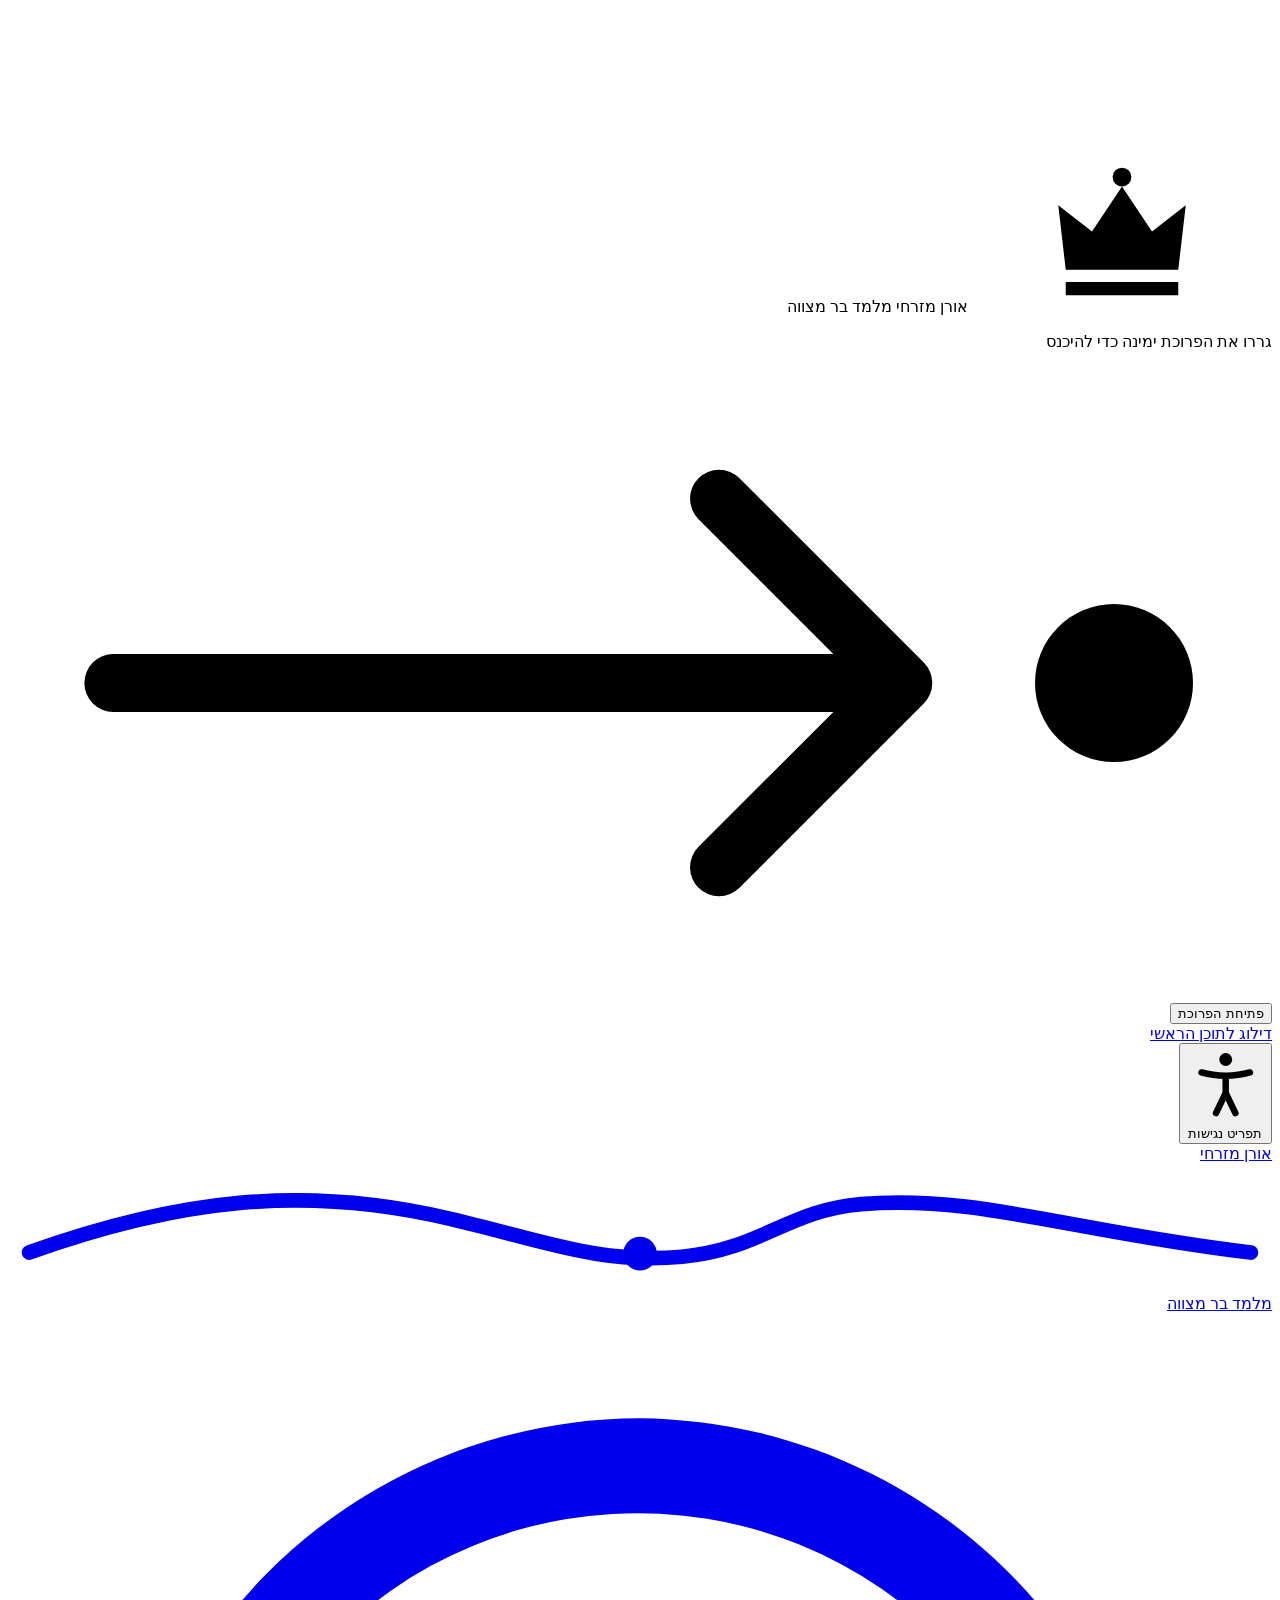
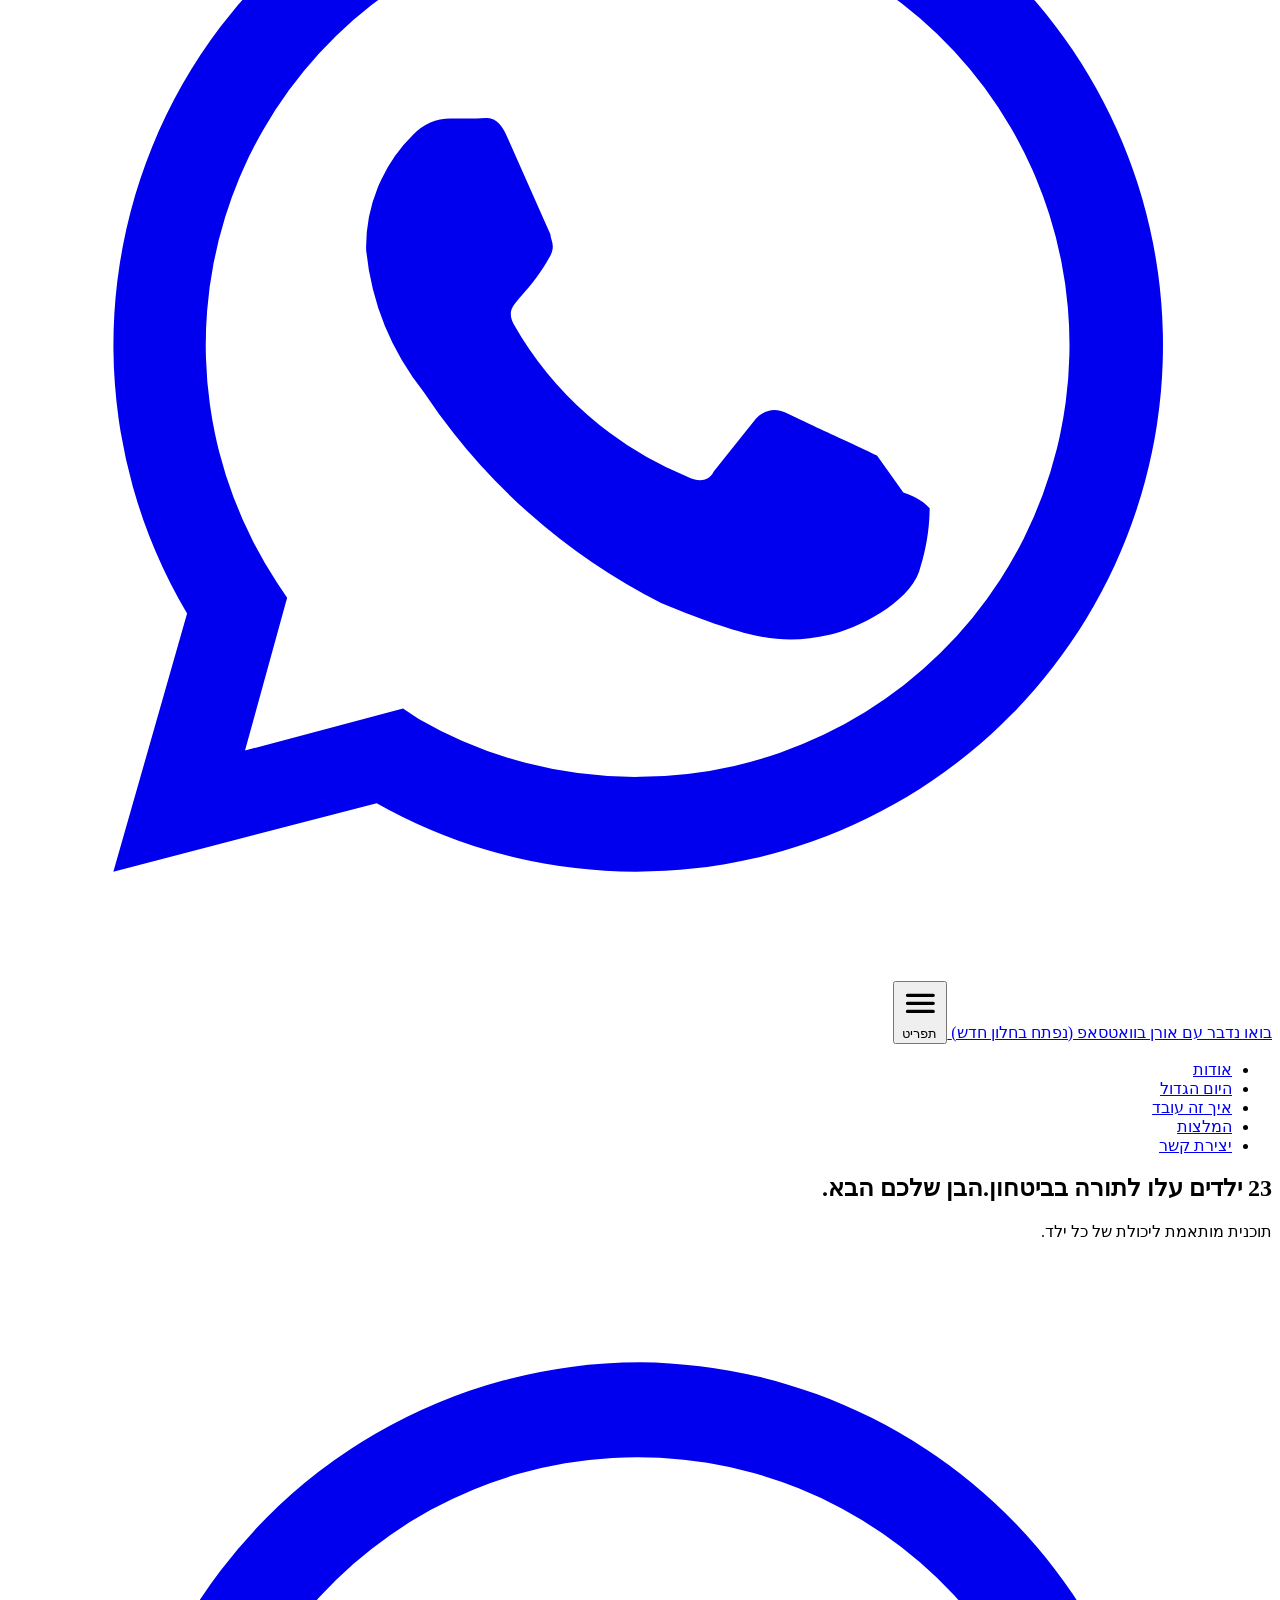
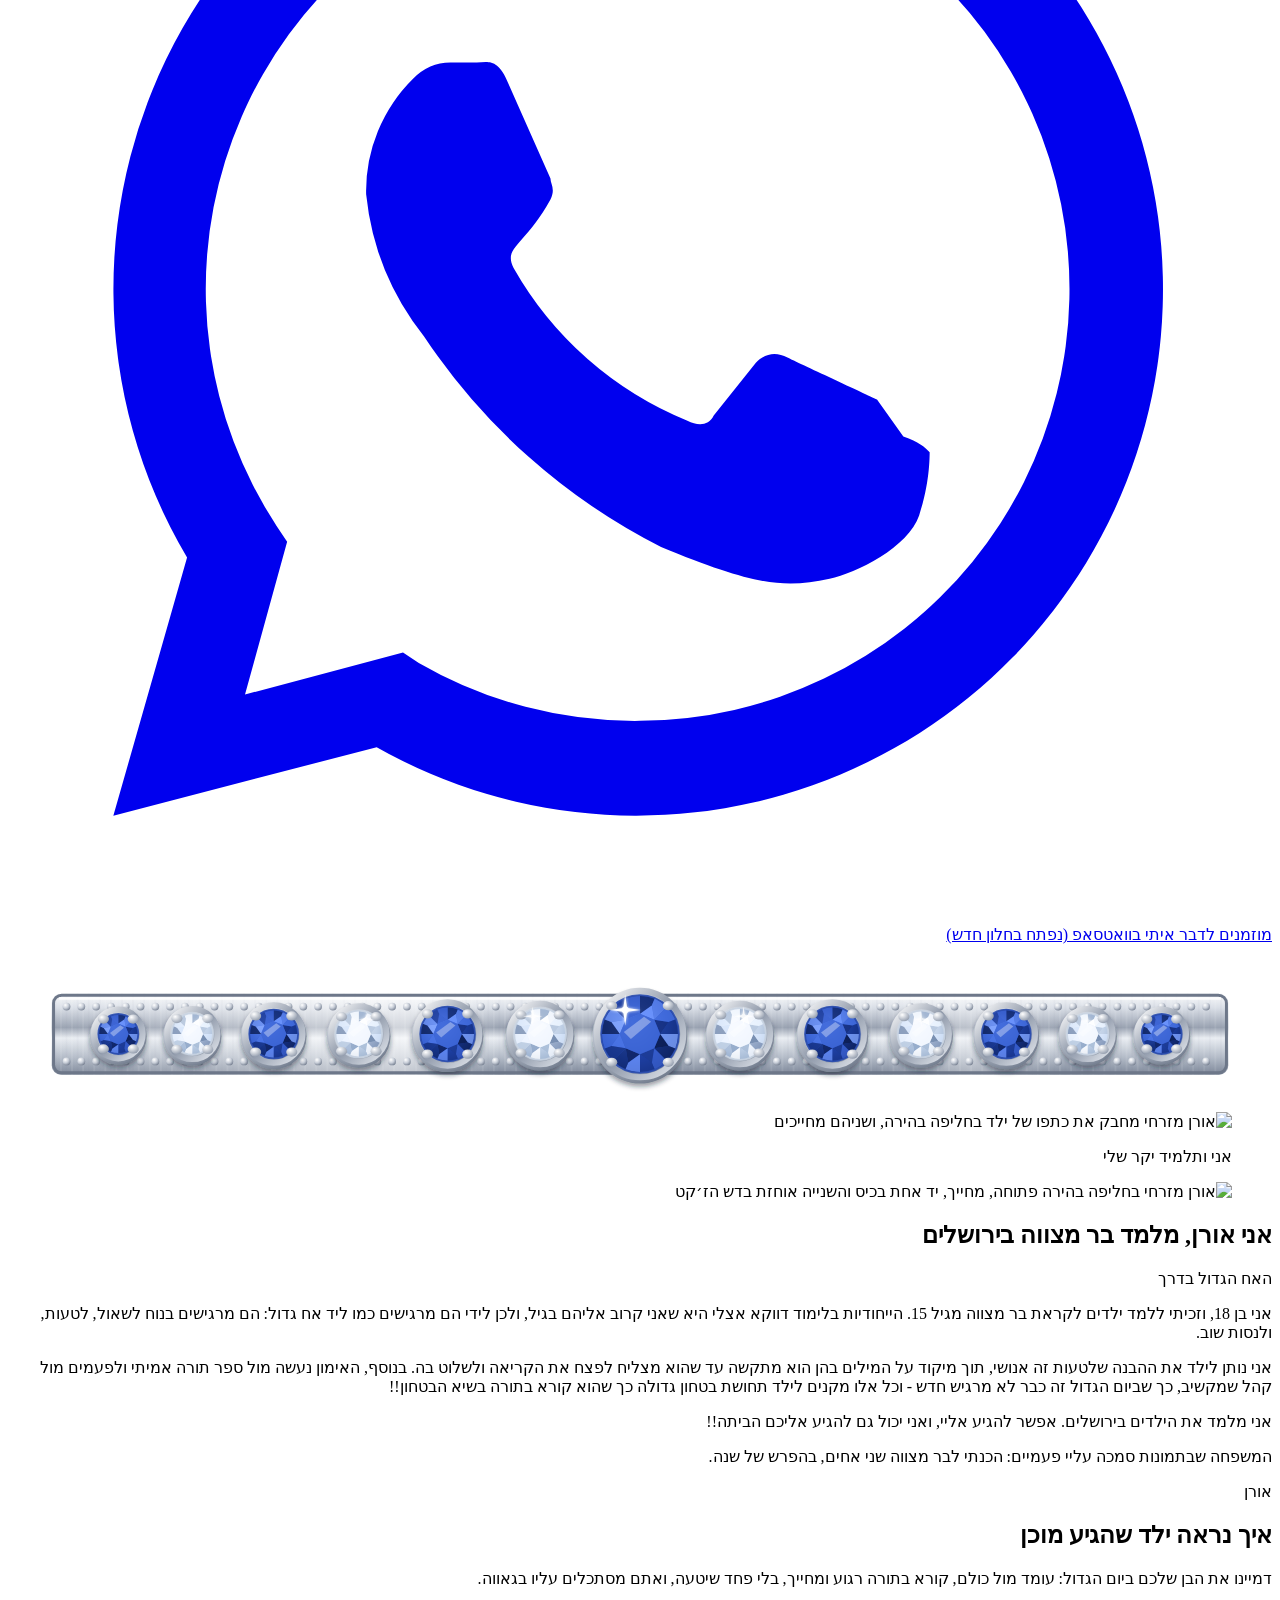
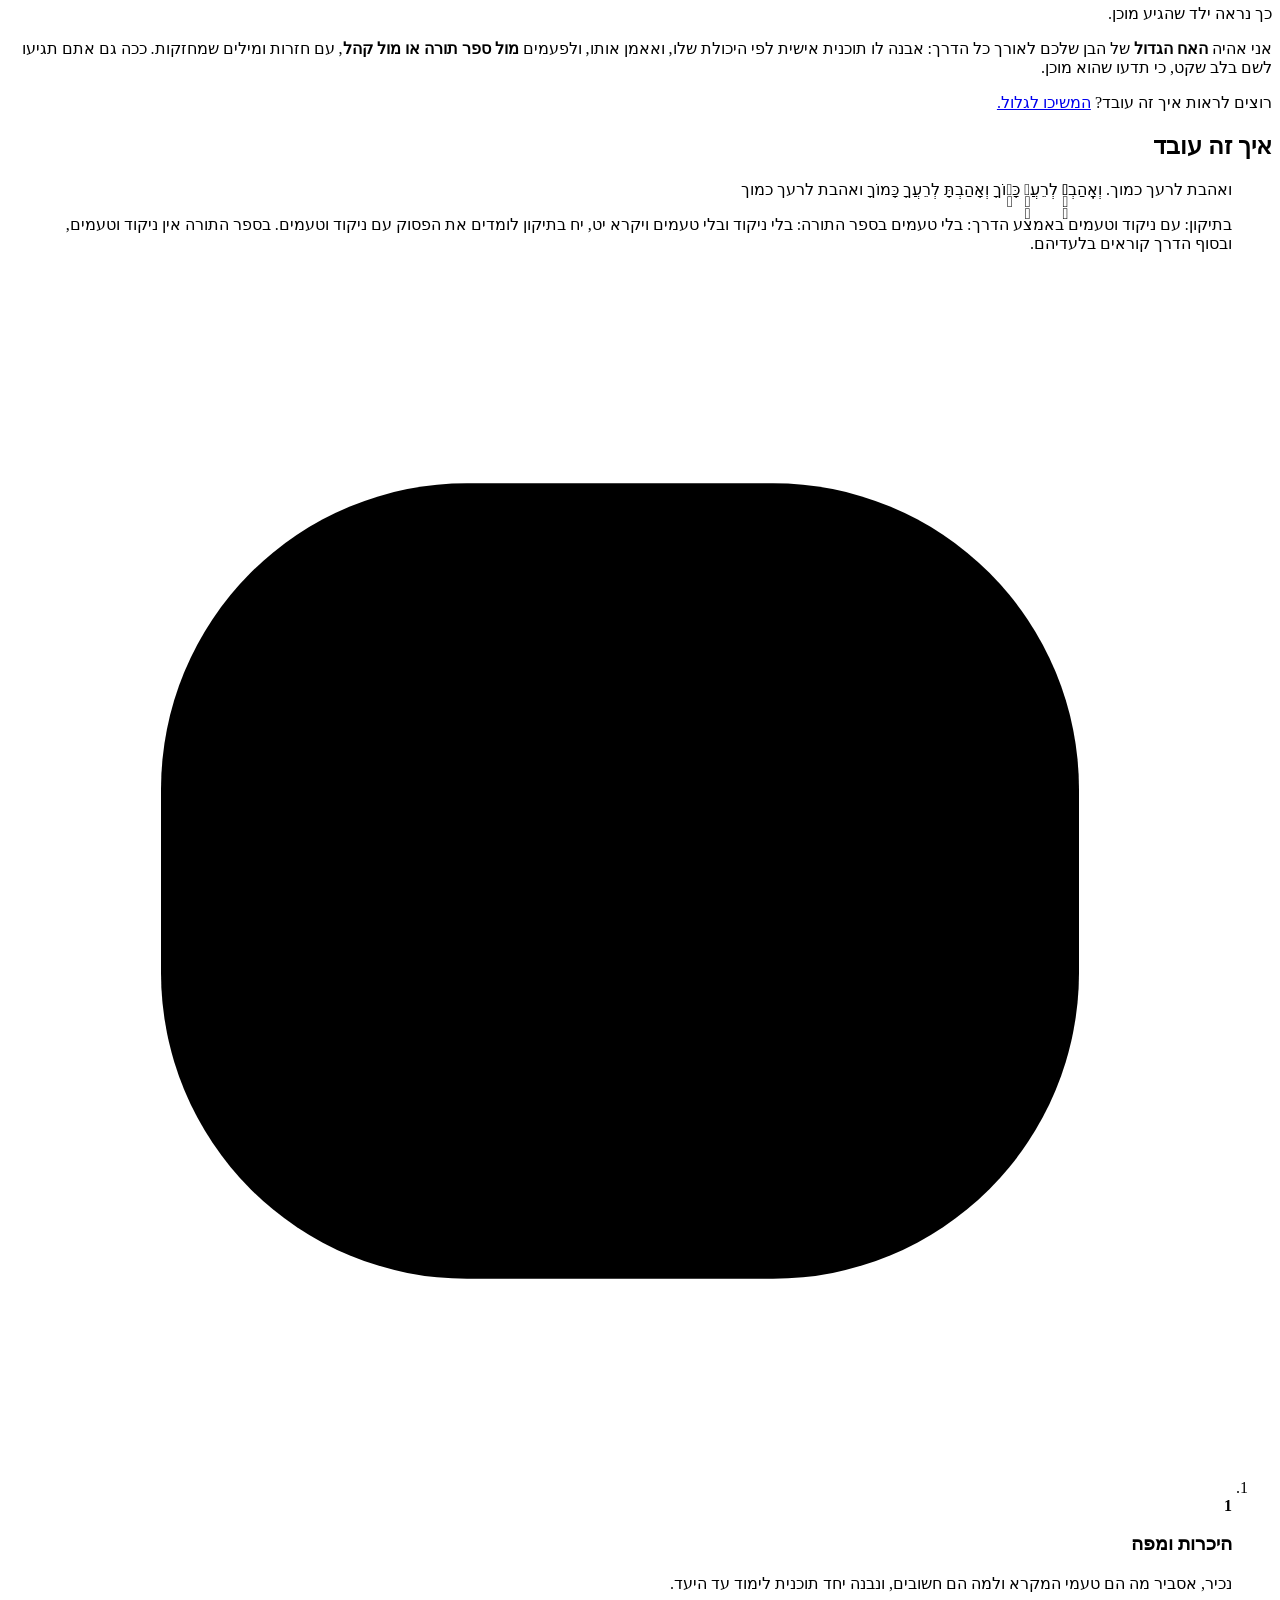
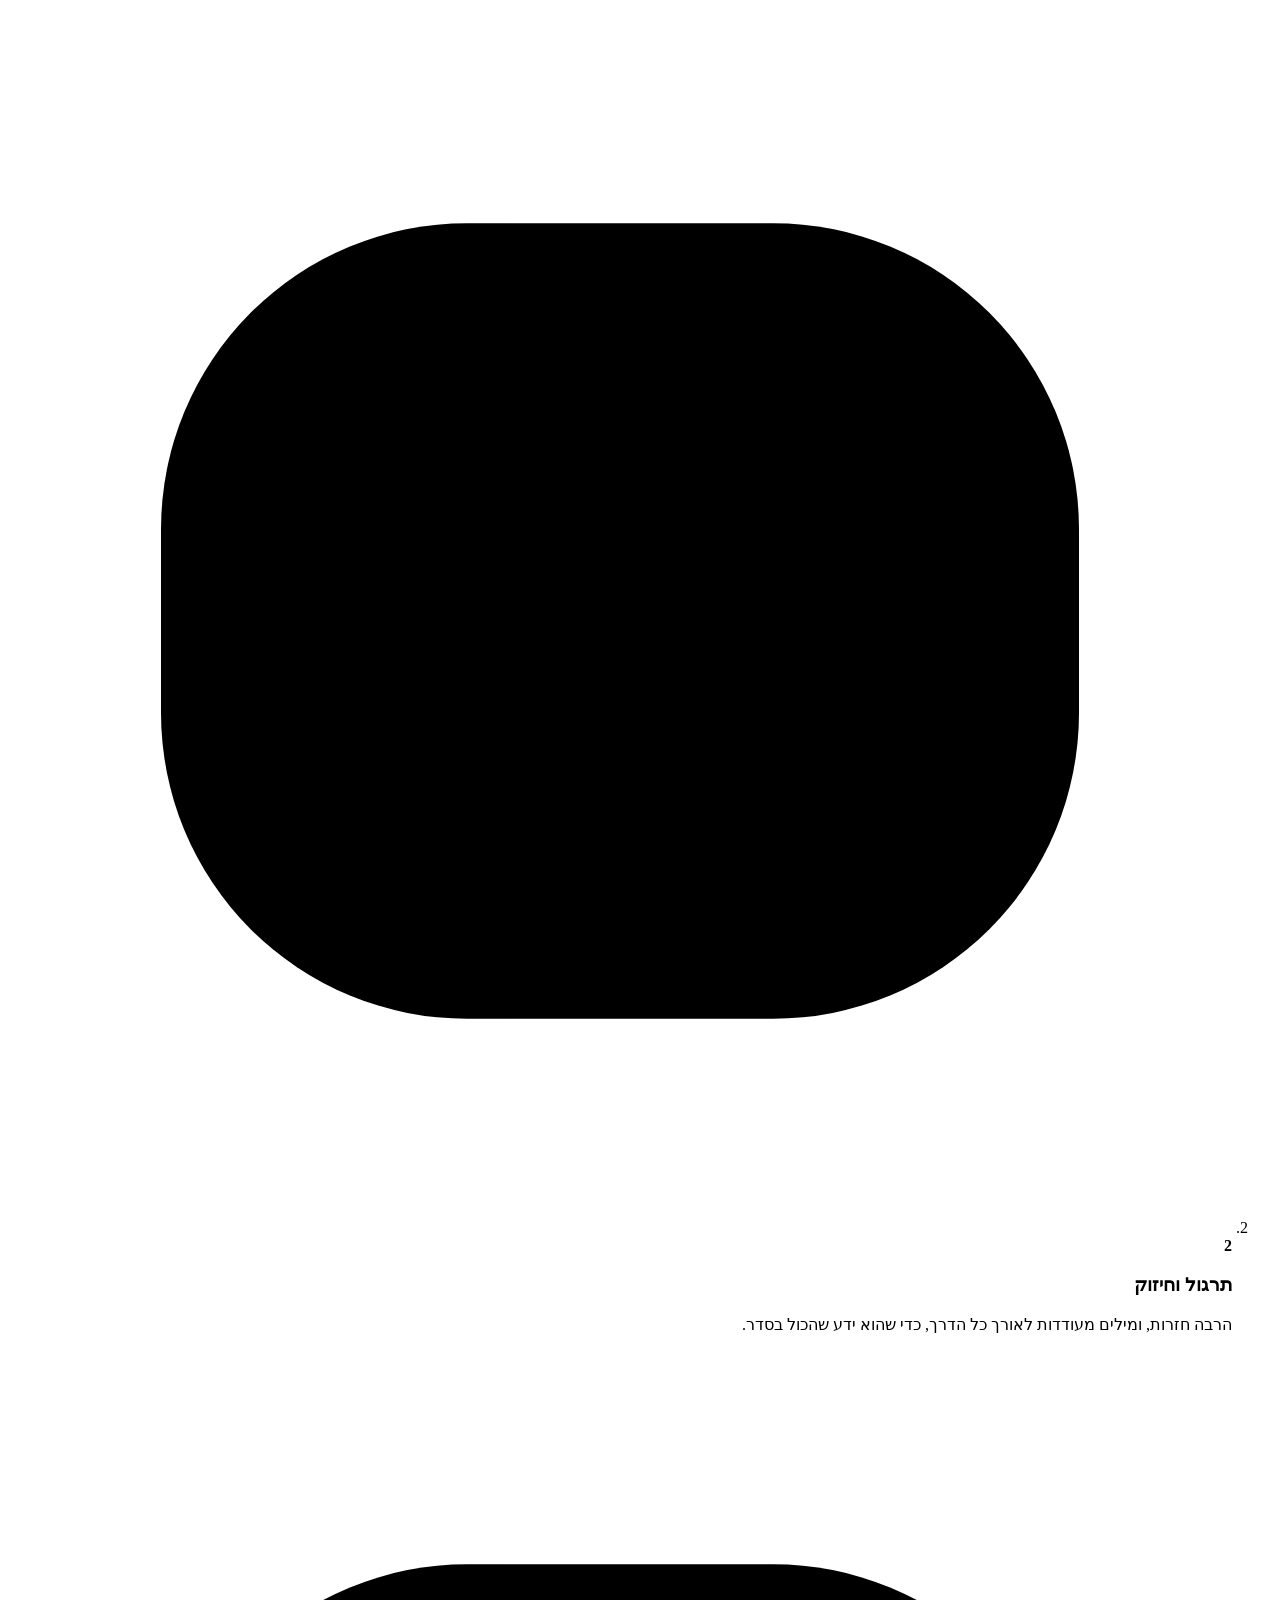
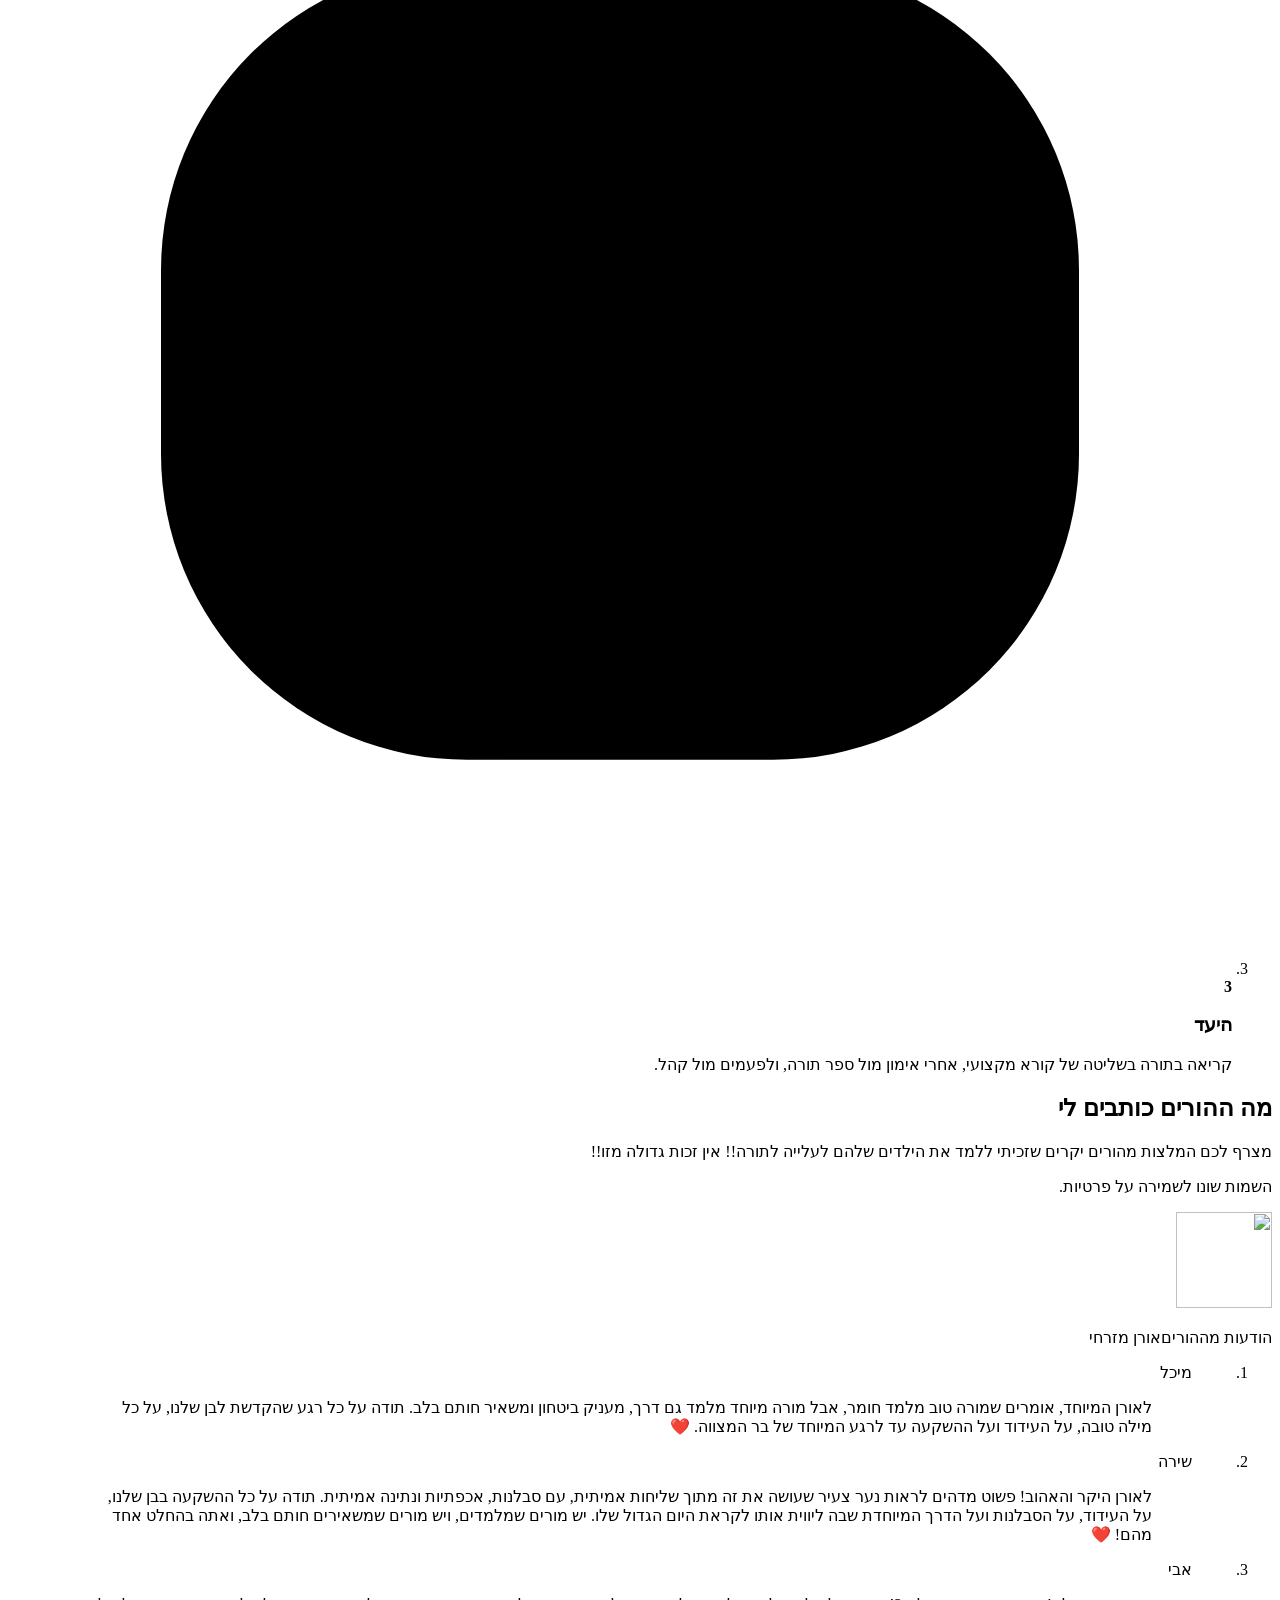
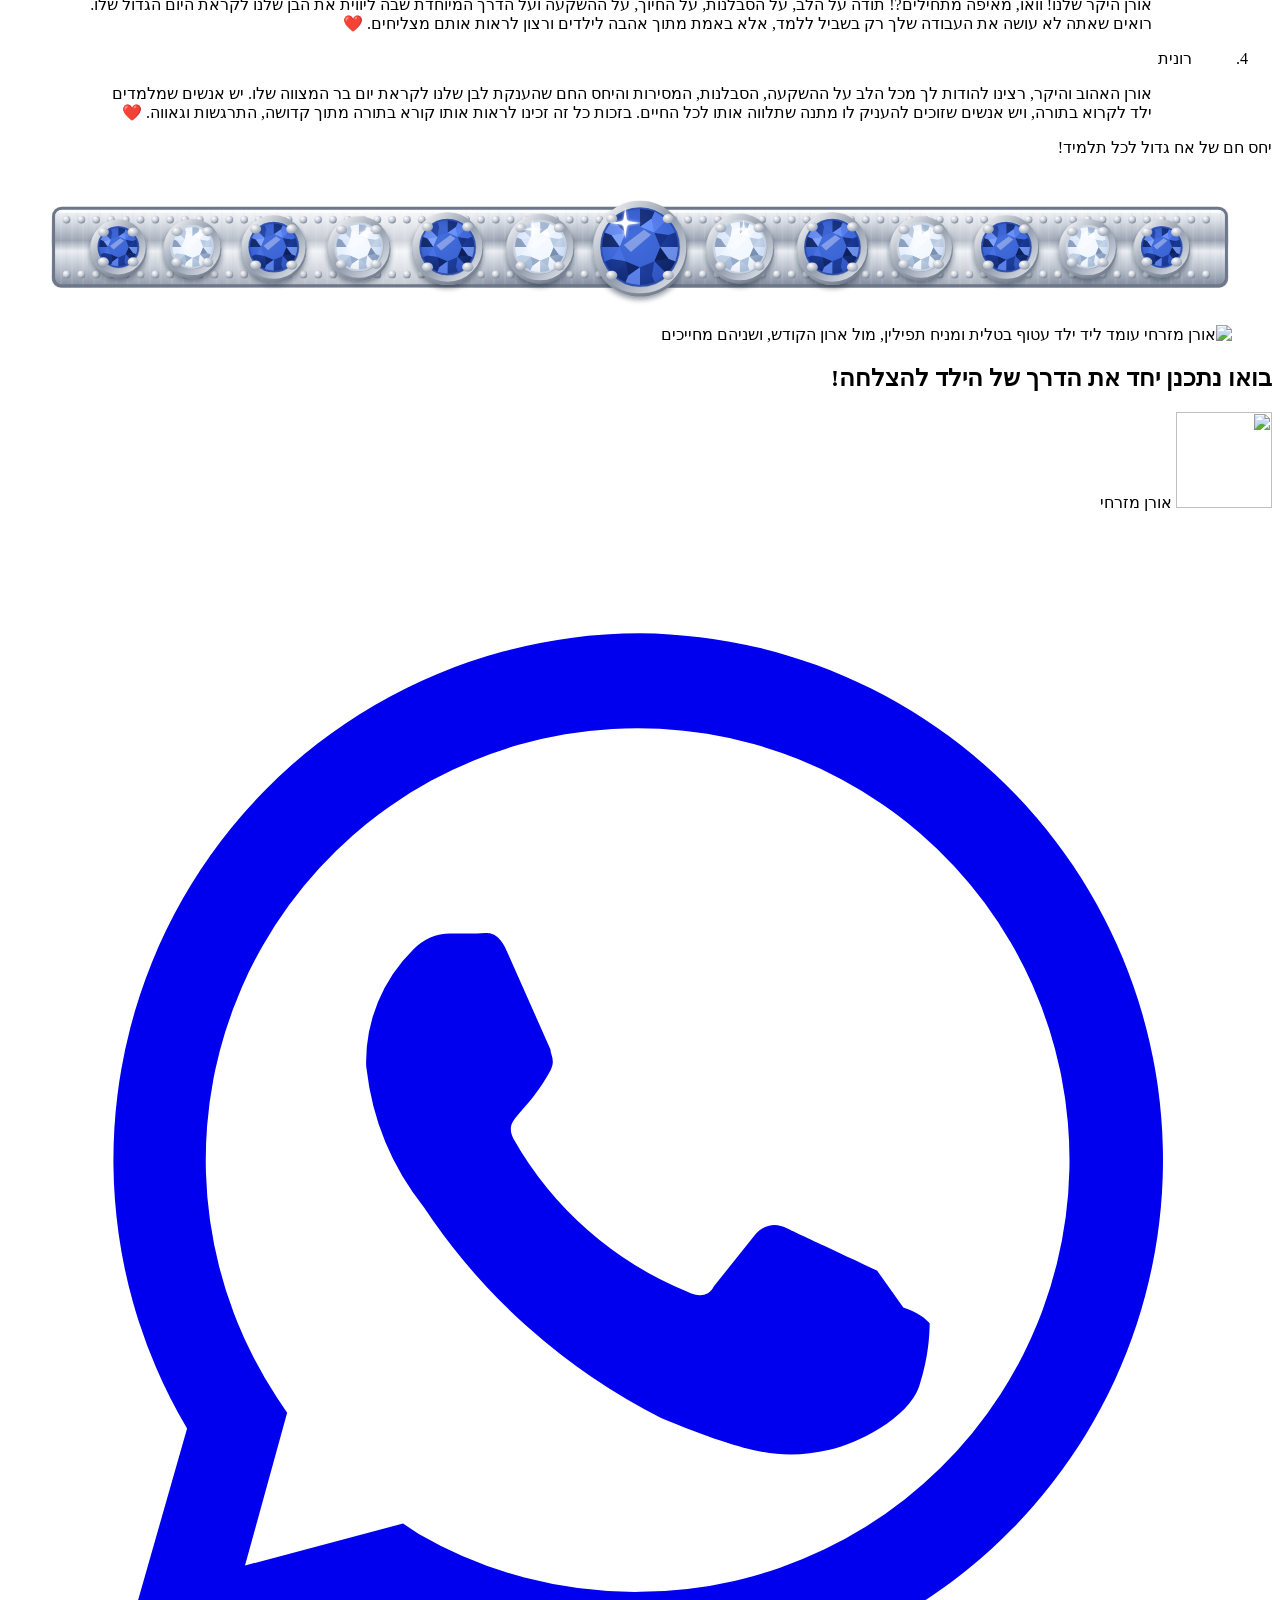
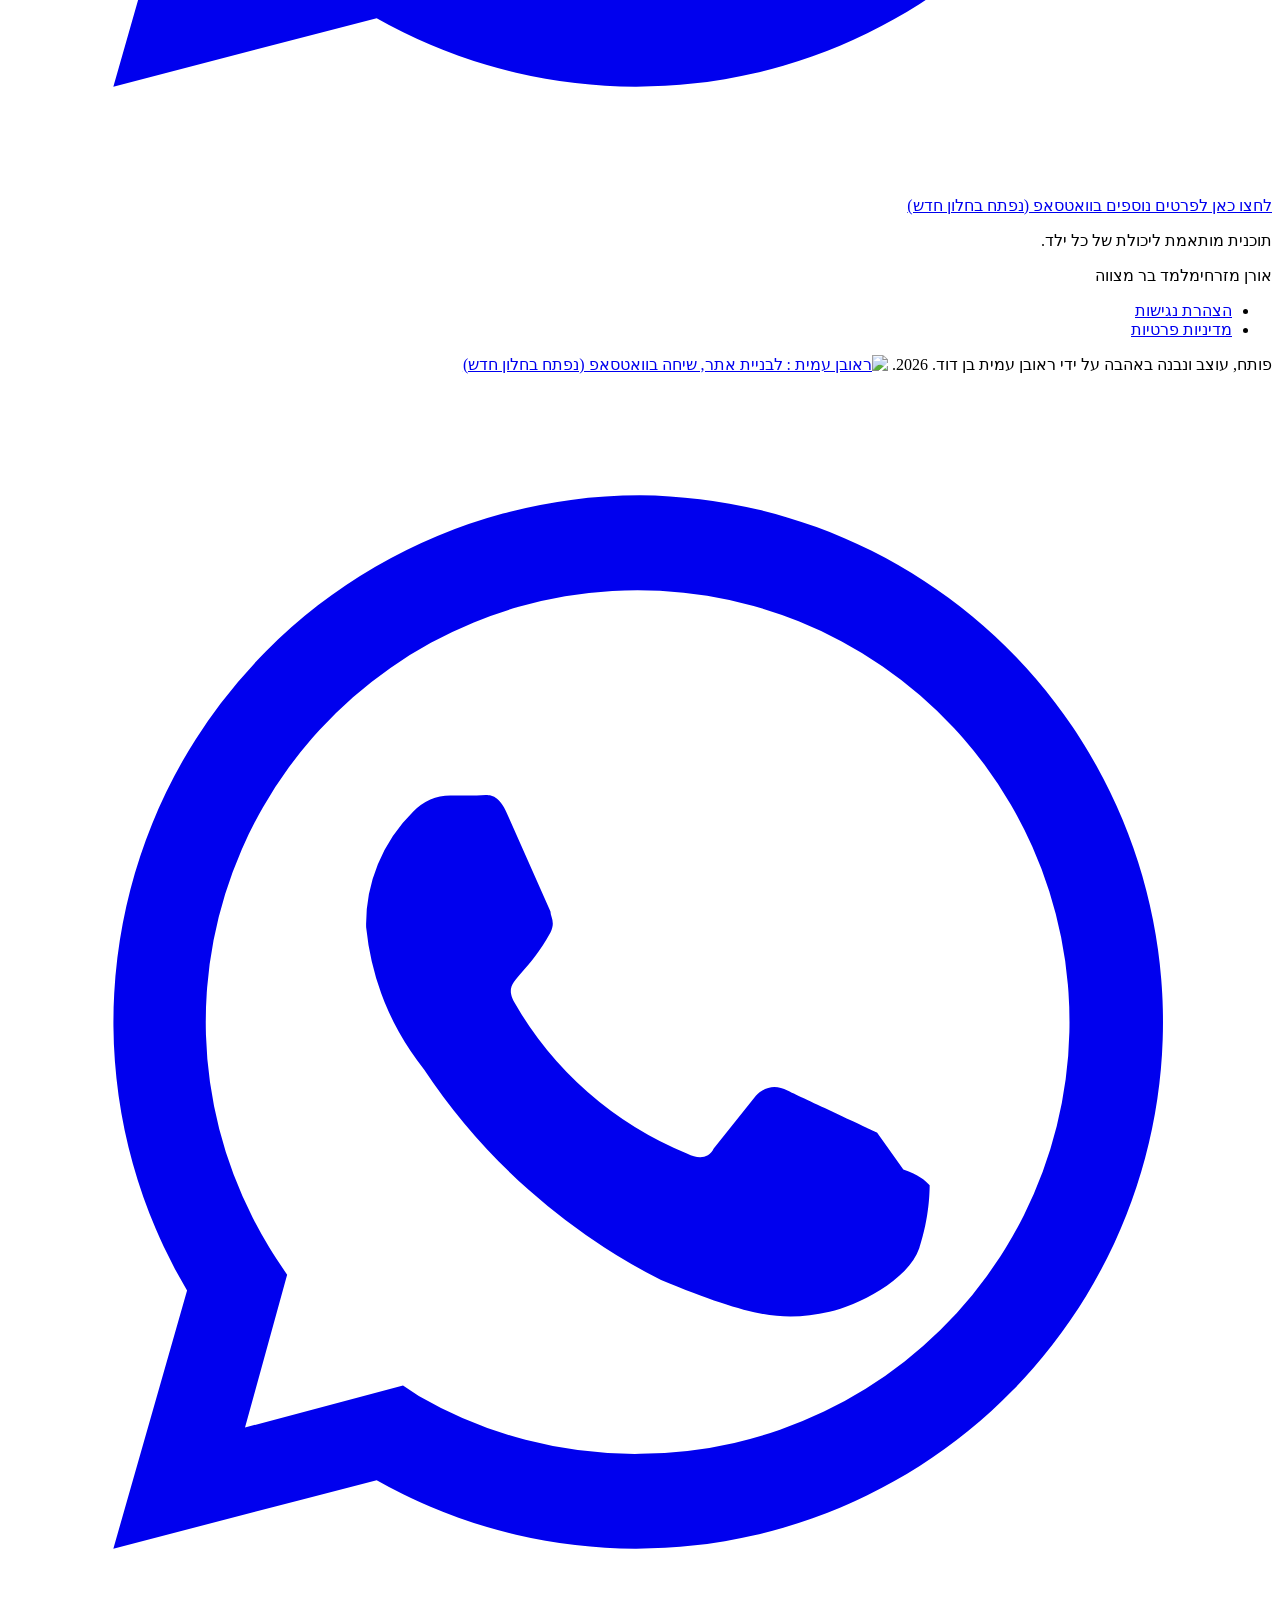
==== commit a0d9e316: "Hero photo in a white frame with the caption on its chin, glued 0.5s after load; Oren fades in on Ab" ====
--- a/public/index.html
+++ b/public/index.html
@@ -157,19 +157,21 @@
           </a>
         </div>
         <figure class="hero-photo">
-          <svg class="jewels" viewBox="0 0 320 40" aria-hidden="true" focusable="false"><use href="#atarah"/></svg>
-          <picture>
-            <source type="image/webp" srcset="/images/about-600.webp 600w, /images/about-1000.webp 1000w" sizes="(min-width: 56rem) 25rem, 90vw">
-            <img src="/images/about-1000.jpg" srcset="/images/about-600.jpg 600w, /images/about-1000.jpg 1000w" sizes="(min-width: 56rem) 25rem, 90vw" width="1000" height="1249" fetchpriority="high" alt="אורן מזרחי מחבק את כתפו של ילד בחליפה בהירה, ושניהם מחייכים">
-          </picture>
-          <figcaption aria-hidden="true">אני ותלמיד יקר שלי</figcaption>
+          <div class="photo-frame" data-glue="load">
+            <svg class="jewels" viewBox="0 0 320 40" aria-hidden="true" focusable="false"><use href="#atarah"/></svg>
+            <picture>
+              <source type="image/webp" srcset="/images/about-600.webp 600w, /images/about-1000.webp 1000w" sizes="(min-width: 56rem) 25rem, 90vw">
+              <img src="/images/about-1000.jpg" srcset="/images/about-600.jpg 600w, /images/about-1000.jpg 1000w" sizes="(min-width: 56rem) 25rem, 90vw" width="1000" height="1249" fetchpriority="high" alt="אורן מזרחי מחבק את כתפו של ילד בחליפה בהירה, ושניהם מחייכים">
+            </picture>
+            <p class="photo-chin" aria-hidden="true">אני ותלמיד יקר שלי</p>
+          </div>
         </figure>
       </div>
     </section>
 
     <section id="about" class="about" aria-labelledby="about-title">
       <div class="container about-in">
-        <figure class="about-oren">
+        <figure class="about-oren" data-fade>
           <picture>
             <source type="image/webp" srcset="/images/oren-about.webp">
             <img src="/images/oren-about.png" width="597" height="1100" loading="lazy" decoding="async" alt="אורן מזרחי בחליפה בהירה פתוחה, מחייך, יד אחת בכיס והשנייה אוחזת בדש הז׳קט">
@@ -292,11 +294,13 @@
       <div class="container warm-grid">
         <p class="warm-cap" id="warm-title">יחס חם של אח גדול לכל תלמיד!</p>
         <figure class="warm-photo">
-          <svg class="jewels" viewBox="0 0 320 40" aria-hidden="true" focusable="false"><use href="#atarah"/></svg>
-          <picture>
-            <source type="image/webp" srcset="/images/hero-600.webp 600w, /images/hero-1000.webp 1000w" sizes="(min-width: 56rem) 24rem, 90vw">
-            <img src="/images/hero-1000.jpg" srcset="/images/hero-600.jpg 600w, /images/hero-1000.jpg 1000w" sizes="(min-width: 56rem) 24rem, 90vw" width="1000" height="1250" loading="lazy" decoding="async" alt="אורן מזרחי עומד ליד ילד עטוף בטלית ומניח תפילין, מול ארון הקודש, ושניהם מחייכים">
-          </picture>
+          <div class="glue" data-glue="view">
+            <svg class="jewels" viewBox="0 0 320 40" aria-hidden="true" focusable="false"><use href="#atarah"/></svg>
+            <picture>
+              <source type="image/webp" srcset="/images/hero-600.webp 600w, /images/hero-1000.webp 1000w" sizes="(min-width: 56rem) 24rem, 90vw">
+              <img src="/images/hero-1000.jpg" srcset="/images/hero-600.jpg 600w, /images/hero-1000.jpg 1000w" sizes="(min-width: 56rem) 24rem, 90vw" width="1000" height="1250" loading="lazy" decoding="async" alt="אורן מזרחי עומד ליד ילד עטוף בטלית ומניח תפילין, מול ארון הקודש, ושניהם מחייכים">
+            </picture>
+          </div>
         </figure>
       </div>
     </section>
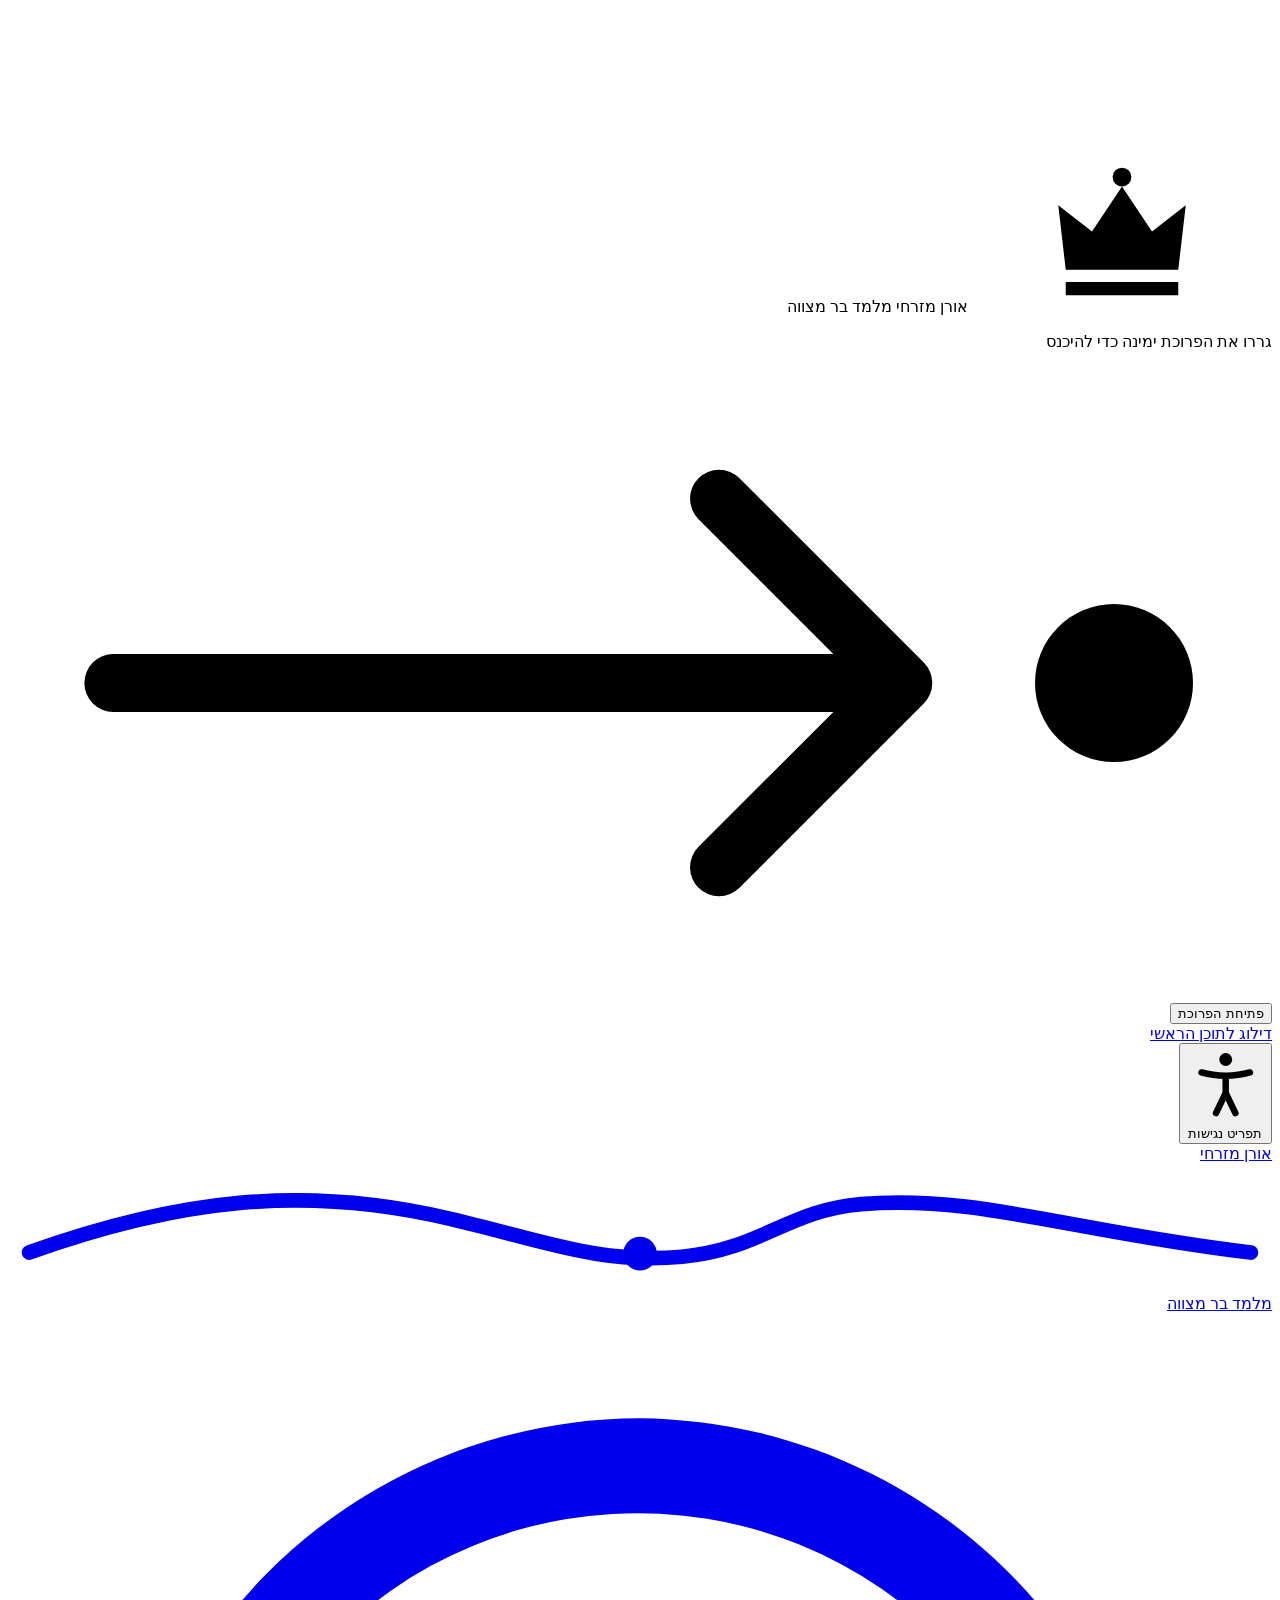
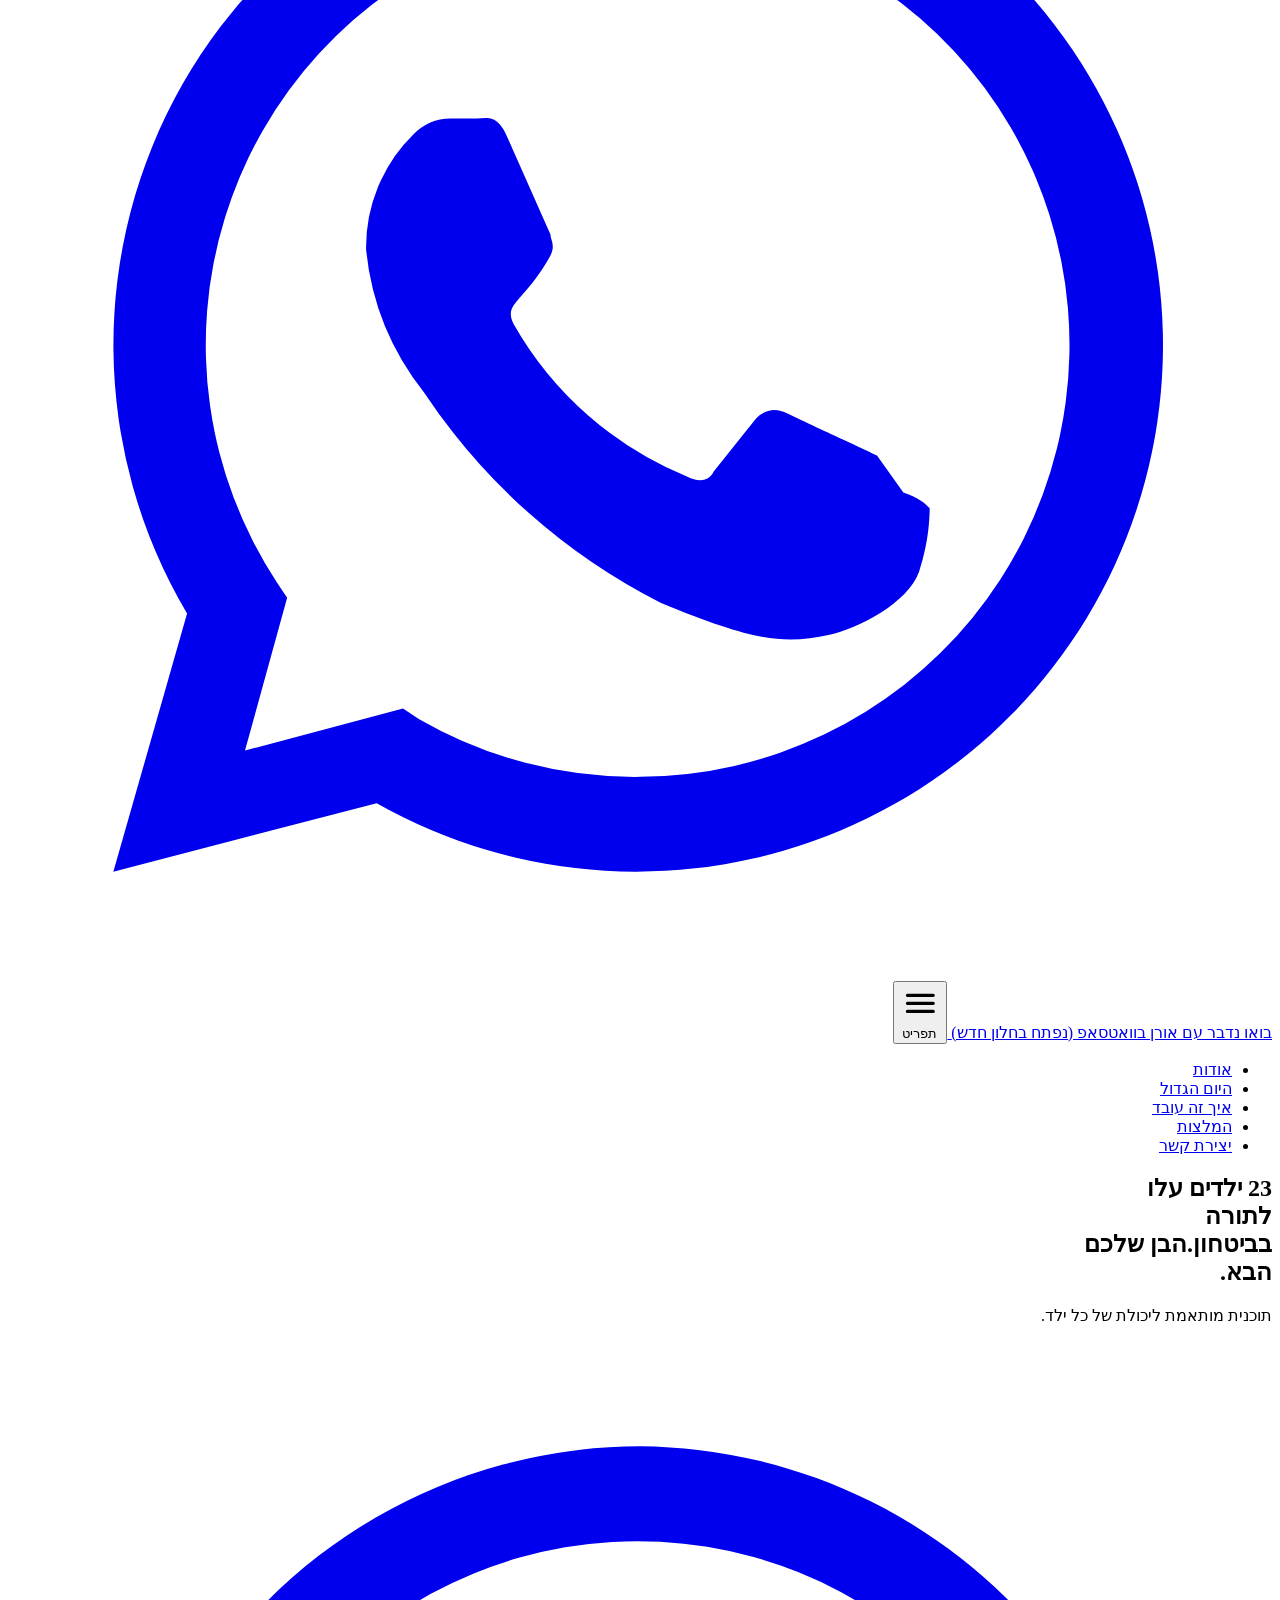
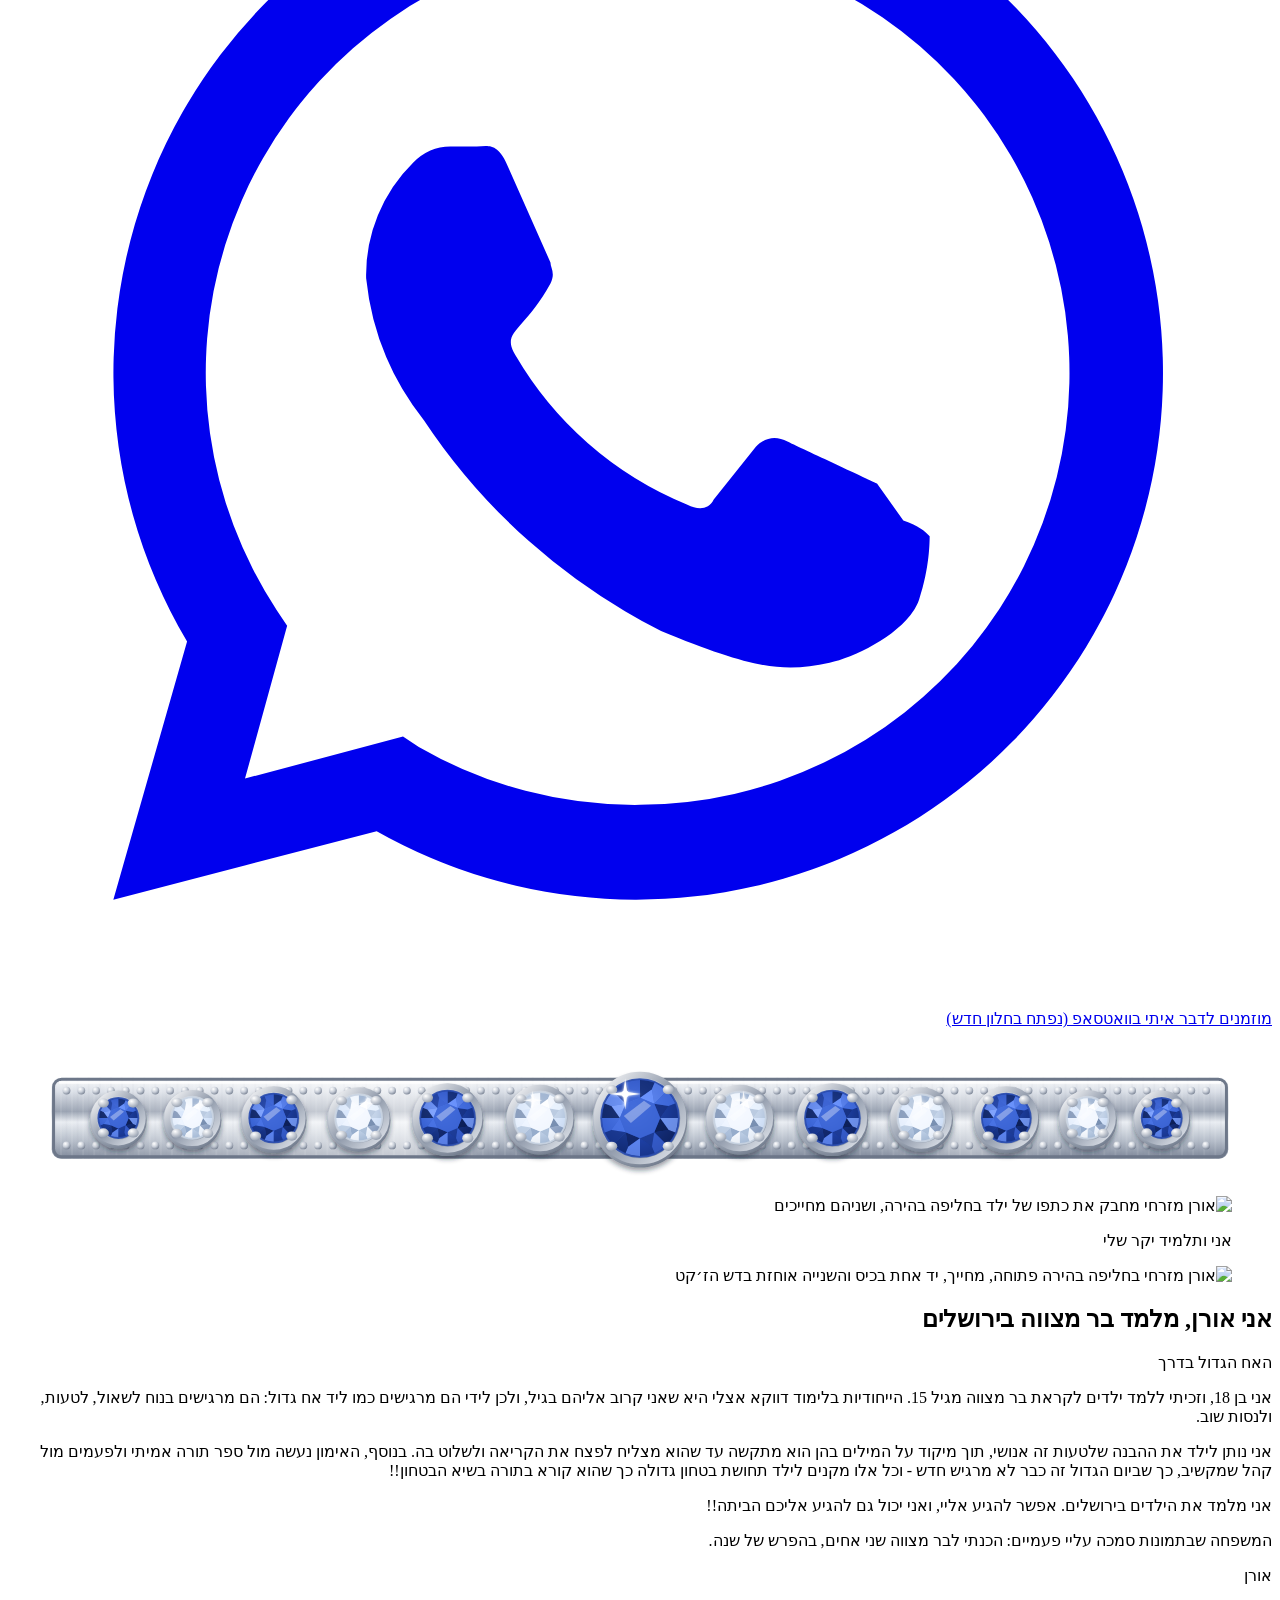
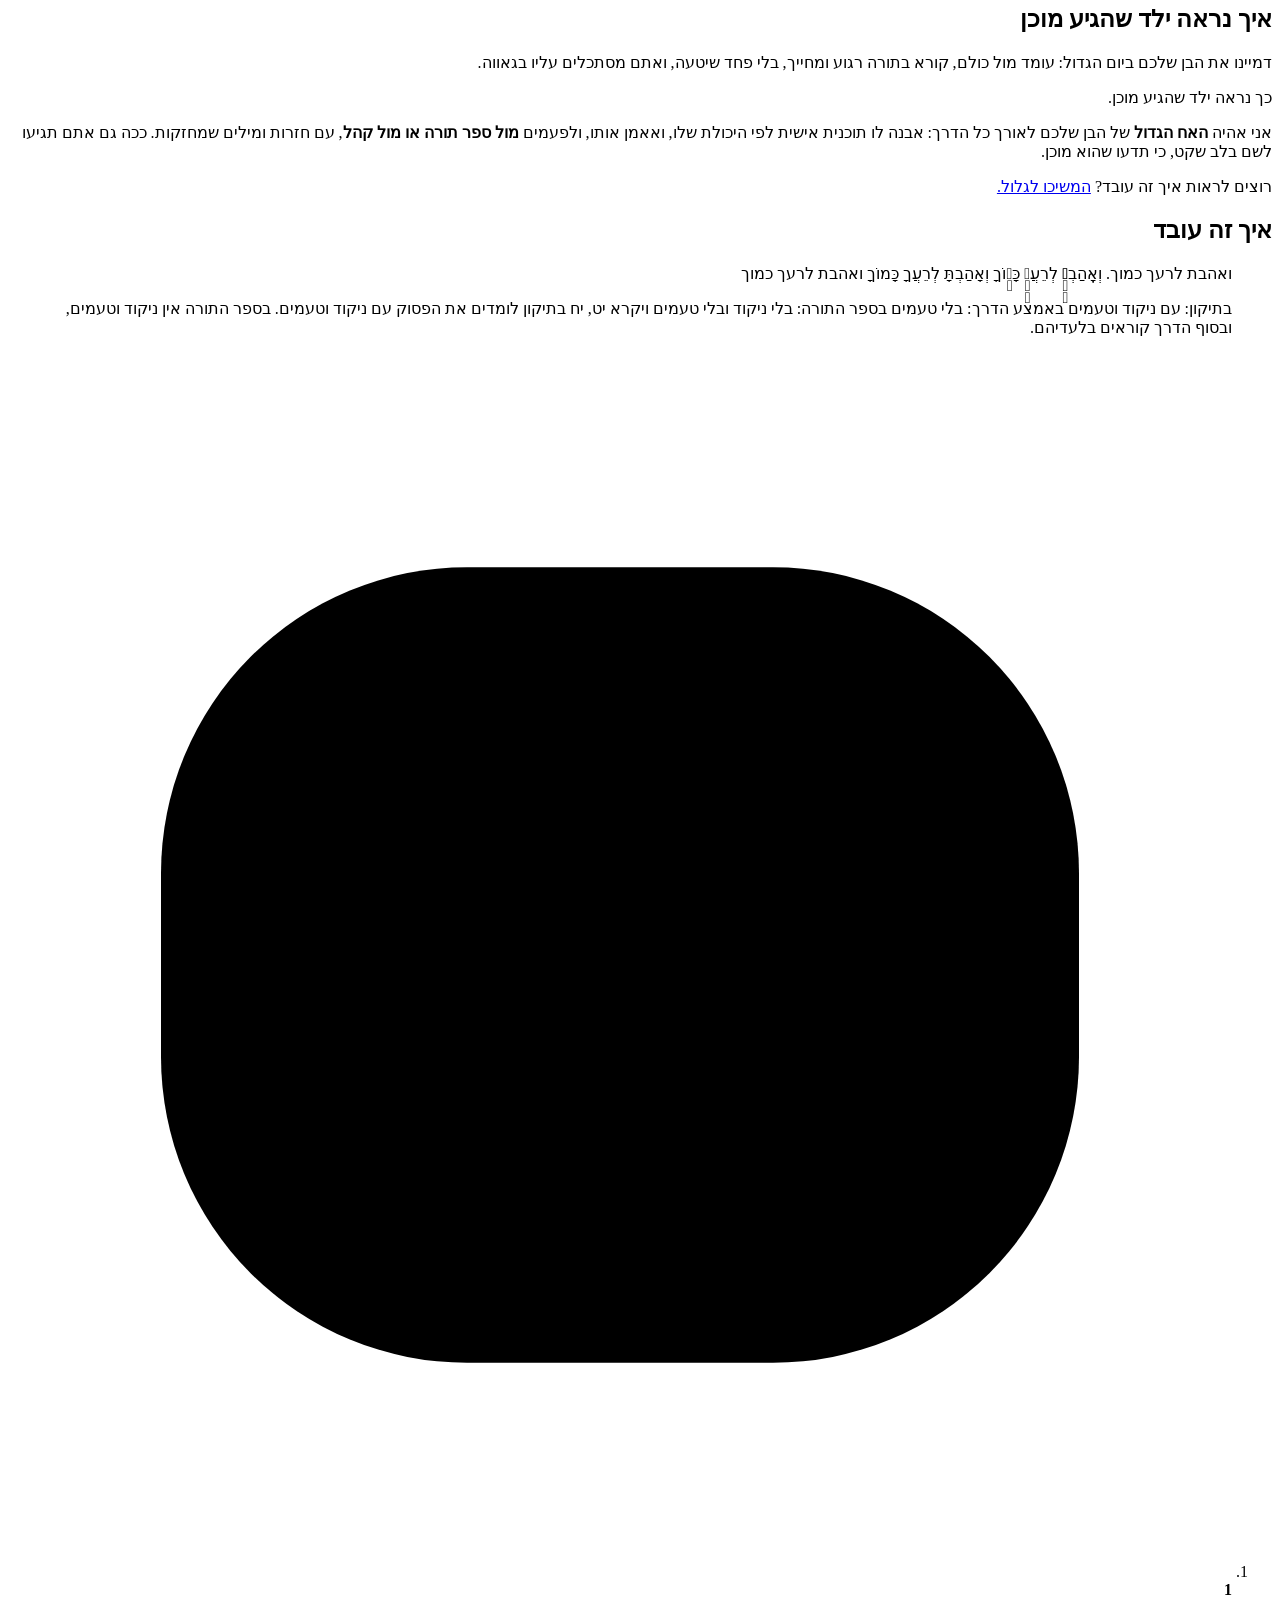
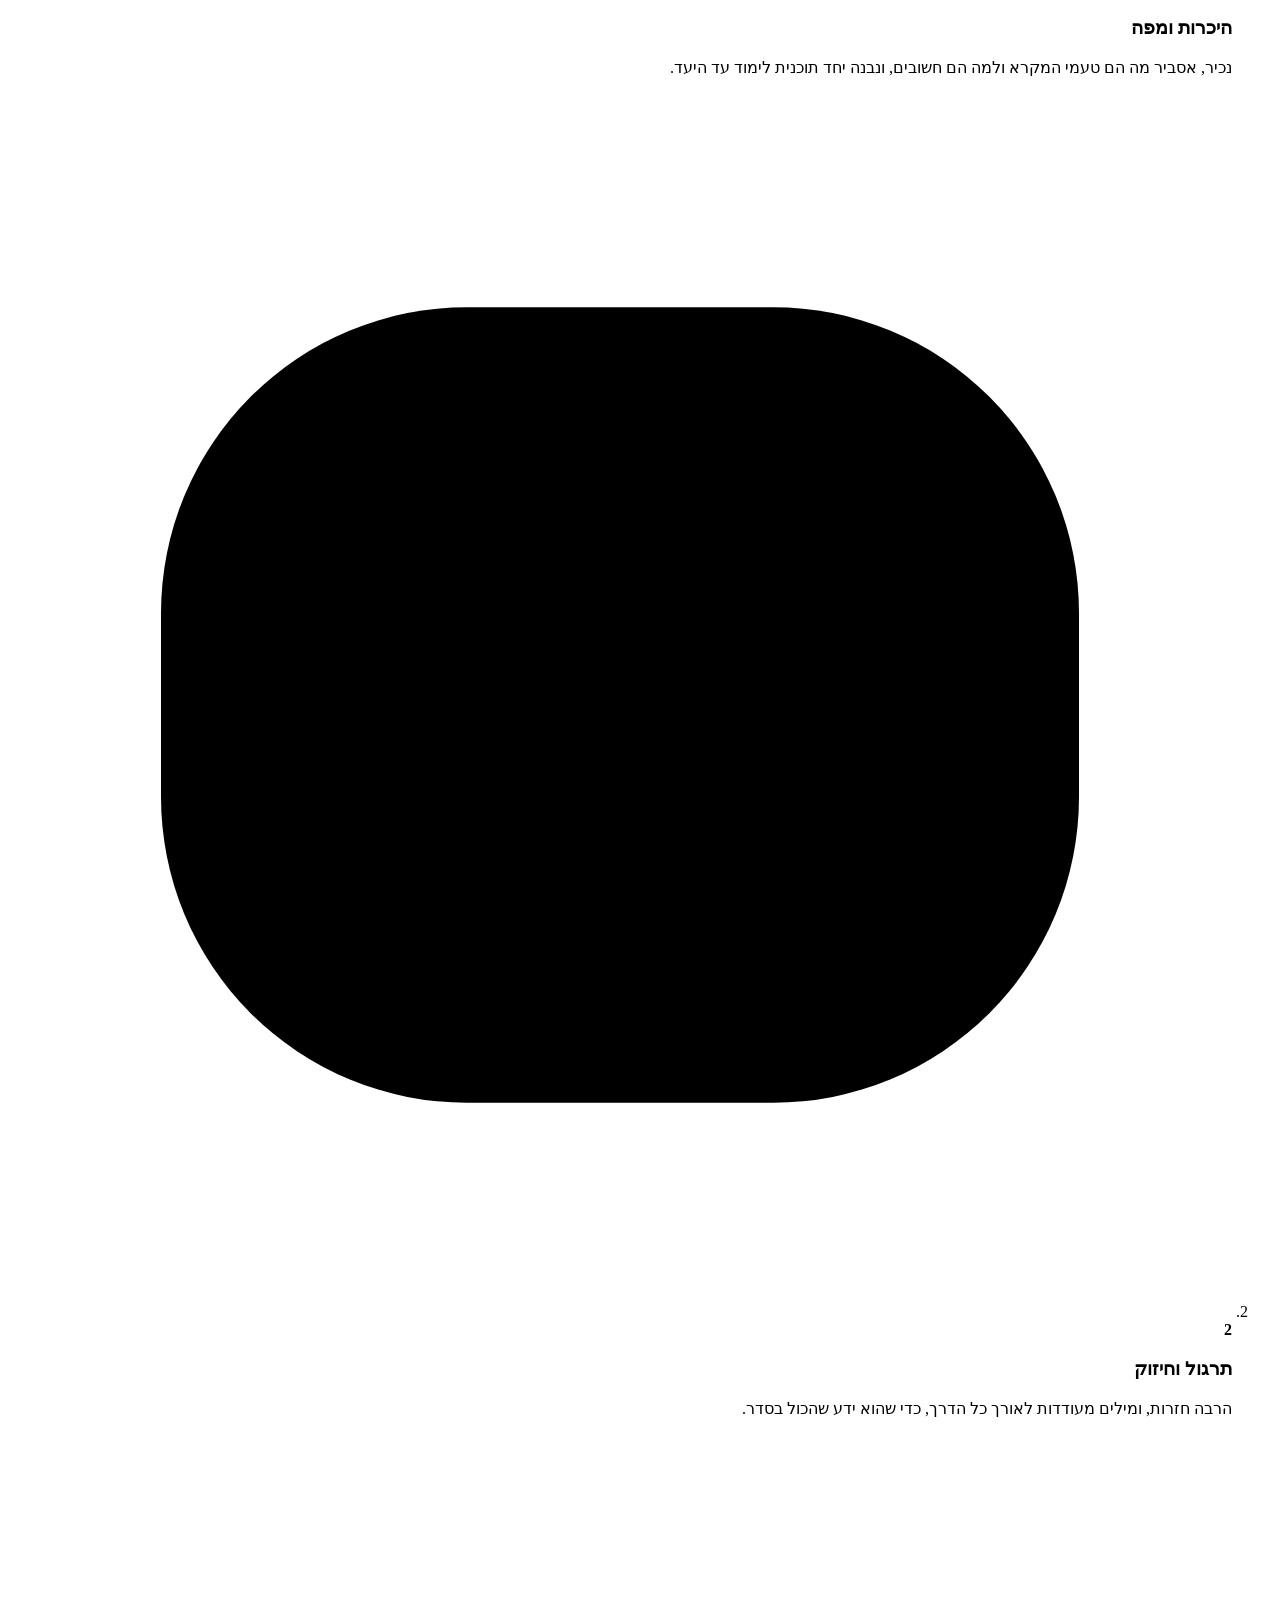
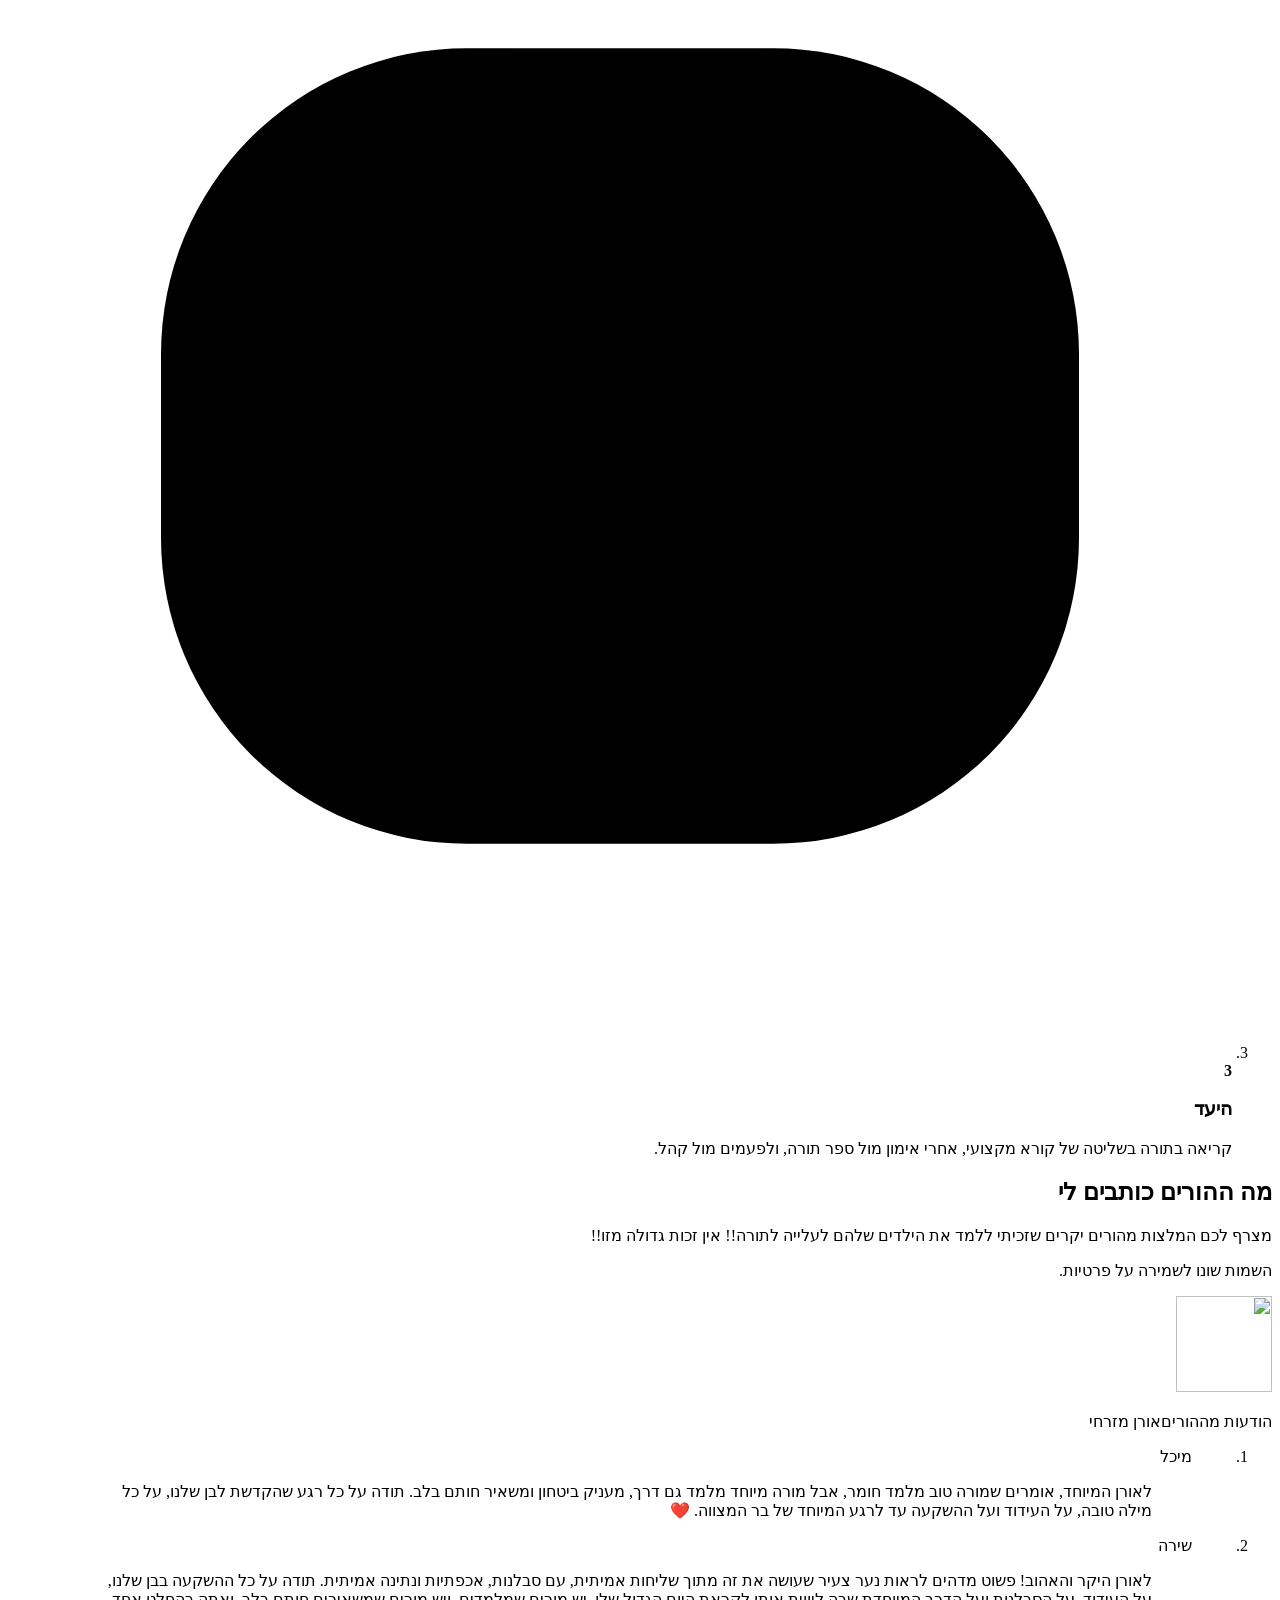
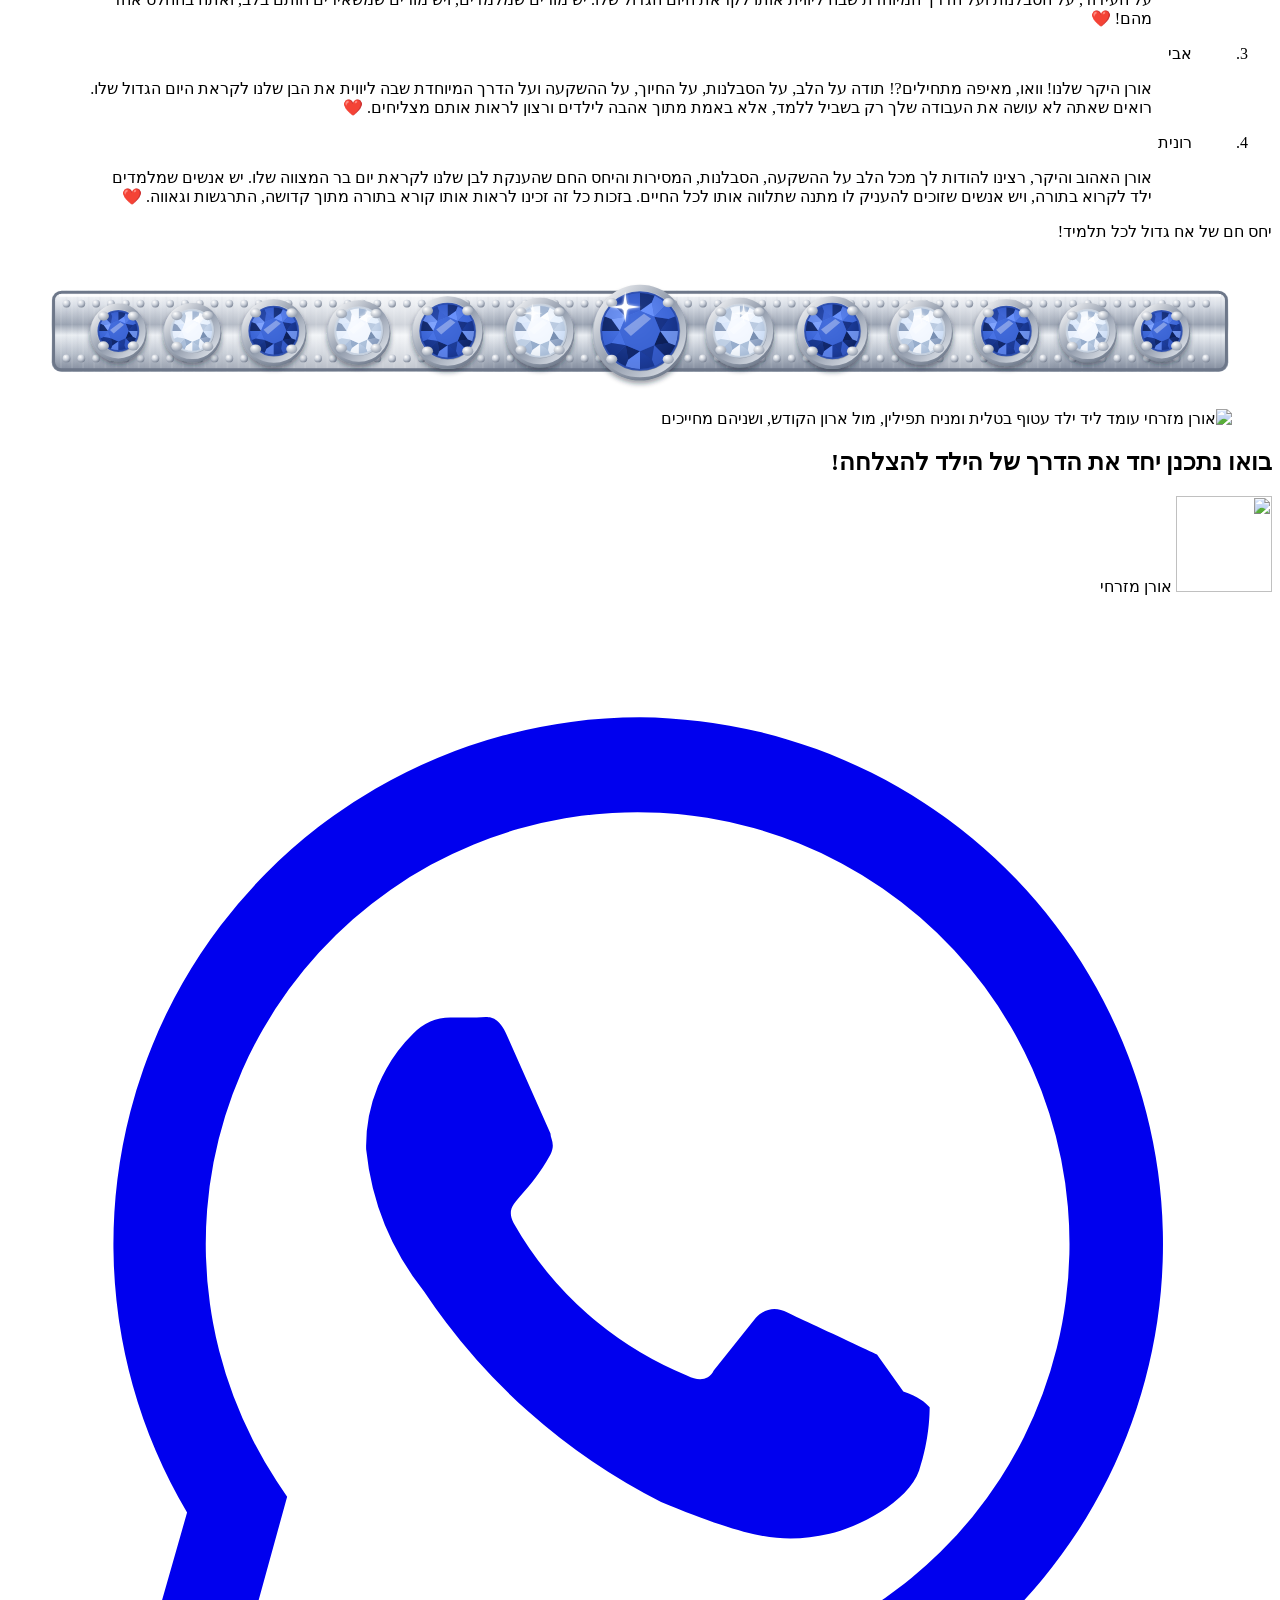
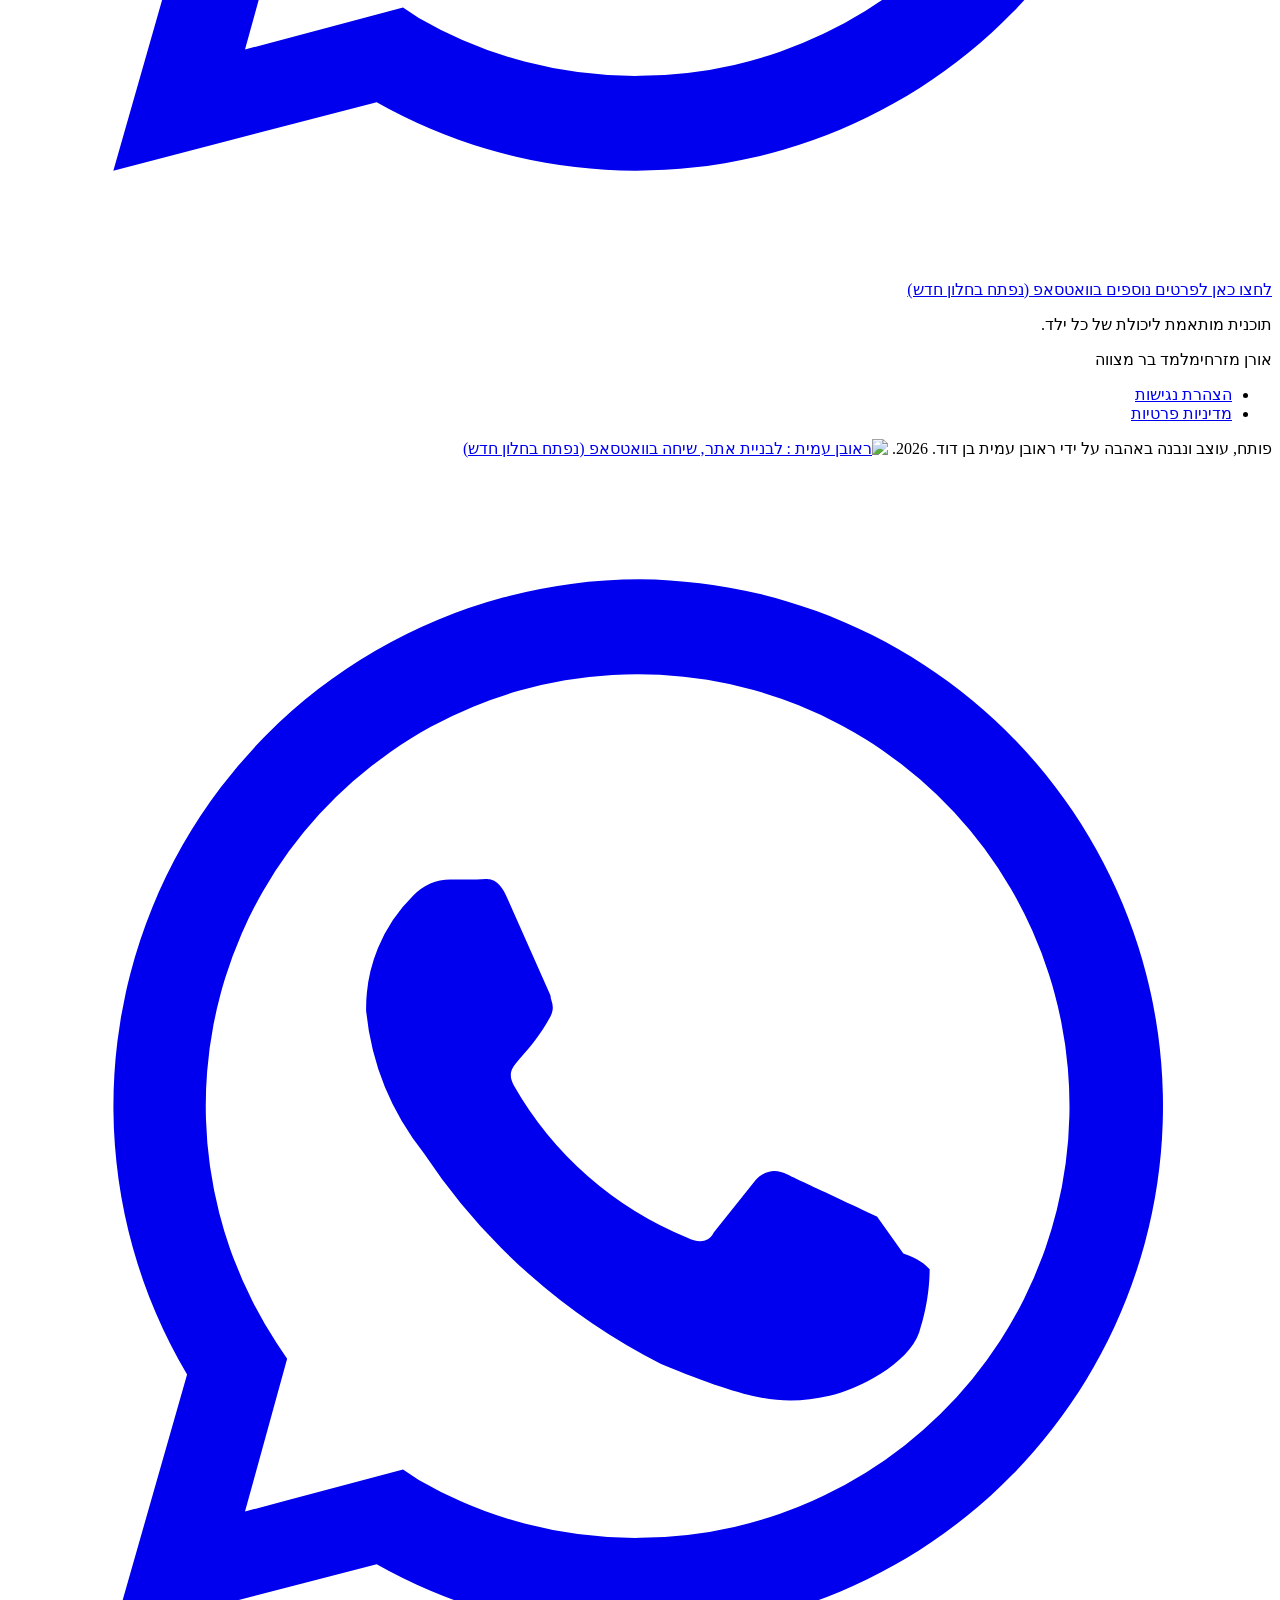
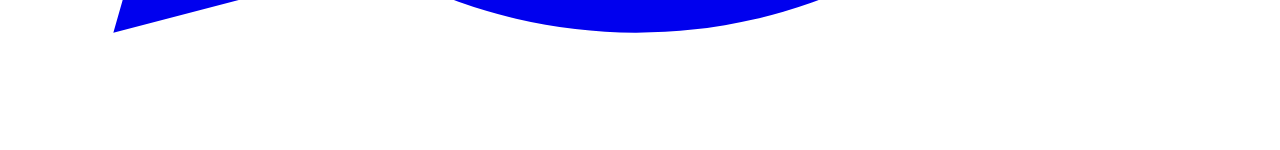
==== commit c23f4132: "Mobile: hero title fills half the first screen; About and How-it-works titles 10px larger Co-Authore" ====
--- a/public/index.html
+++ b/public/index.html
@@ -148,7 +148,7 @@
     <section id="top" class="hero" aria-labelledby="hero-title">
       <div class="container hero-grid">
         <div class="hero-text">
-          <h1 id="hero-title" class="hero-title">23 ילדים עלו לתורה בביטחון.<span>הבן שלכם הבא.</span></h1>
+          <h1 id="hero-title" class="hero-title">23 ילדים עלו<br class="br-mob"> לתורה<br class="br-mob"> בביטחון.<span>הבן שלכם<br class="br-mob"> הבא.</span></h1>
           <p class="hero-sub">תוכנית מותאמת ליכולת של כל ילד.</p>
           <a class="label" id="hero-cta" href="https://wa.me/972506723214?text=%D7%94%D7%99%D7%99%20%D7%90%D7%95%D7%A8%D7%9F%2C%20%D7%94%D7%92%D7%A2%D7%AA%D7%99%20%D7%9E%D7%94%D7%90%D7%AA%D7%A8%20%D7%95%D7%90%D7%A9%D7%9E%D7%97%20%D7%9C%D7%A9%D7%9E%D7%95%D7%A2%20%D7%A2%D7%9C%20%D7%94%D7%9B%D7%A0%D7%94%20%D7%9C%D7%91%D7%A8%20%D7%9E%D7%A6%D7%95%D7%95%D7%94%20%D7%9C%D7%91%D7%9F%20%D7%A9%D7%9C%D7%99" target="_blank" rel="noopener noreferrer">
             <svg class="icon" aria-hidden="true" focusable="false" viewBox="0 0 24 24"><path fill="currentColor" d="M12 2a10 10 0 0 0-8.6 15.1L2 22l5-1.3A10 10 0 1 0 12 2Zm0 18.2a8.2 8.2 0 0 1-4.2-1.1l-.3-.2-3 .8.8-2.9-.2-.3A8.2 8.2 0 1 1 12 20.2Zm4.5-6.1c-.2-.1-1.5-.7-1.7-.8-.2-.1-.4-.1-.6.1l-.8 1c-.1.2-.3.2-.5.1a6.7 6.7 0 0 1-3.3-2.9c-.2-.4.2-.4.7-1.3.1-.2 0-.3 0-.4l-.8-1.8c-.2-.5-.4-.4-.6-.4h-.5a1 1 0 0 0-.7.3 3 3 0 0 0-.9 2.2 5.2 5.2 0 0 0 1.1 2.7 11.8 11.8 0 0 0 4.5 4c1.7.7 2.3.8 3.2.6.5-.1 1.5-.6 1.7-1.2.2-.6.2-1.1.2-1.2-.1-.1-.2-.2-.5-.3Z"/></svg>
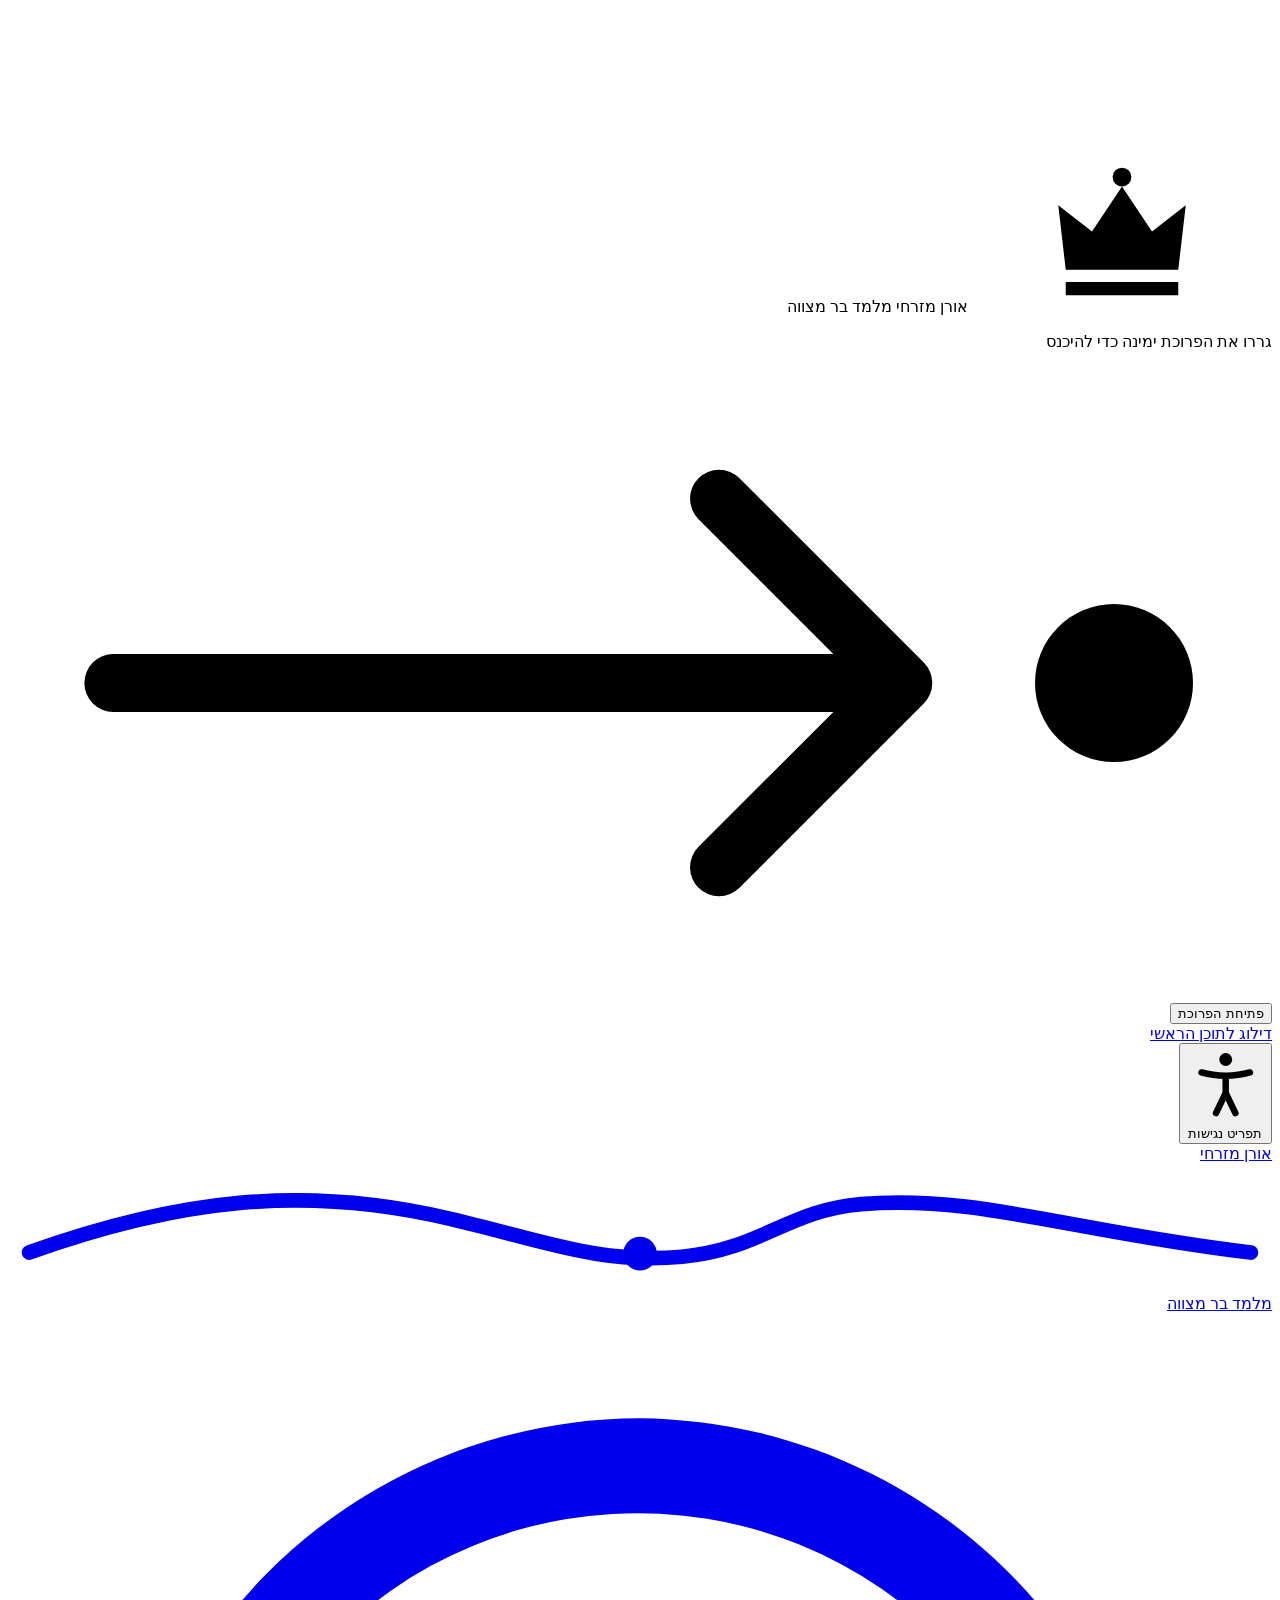
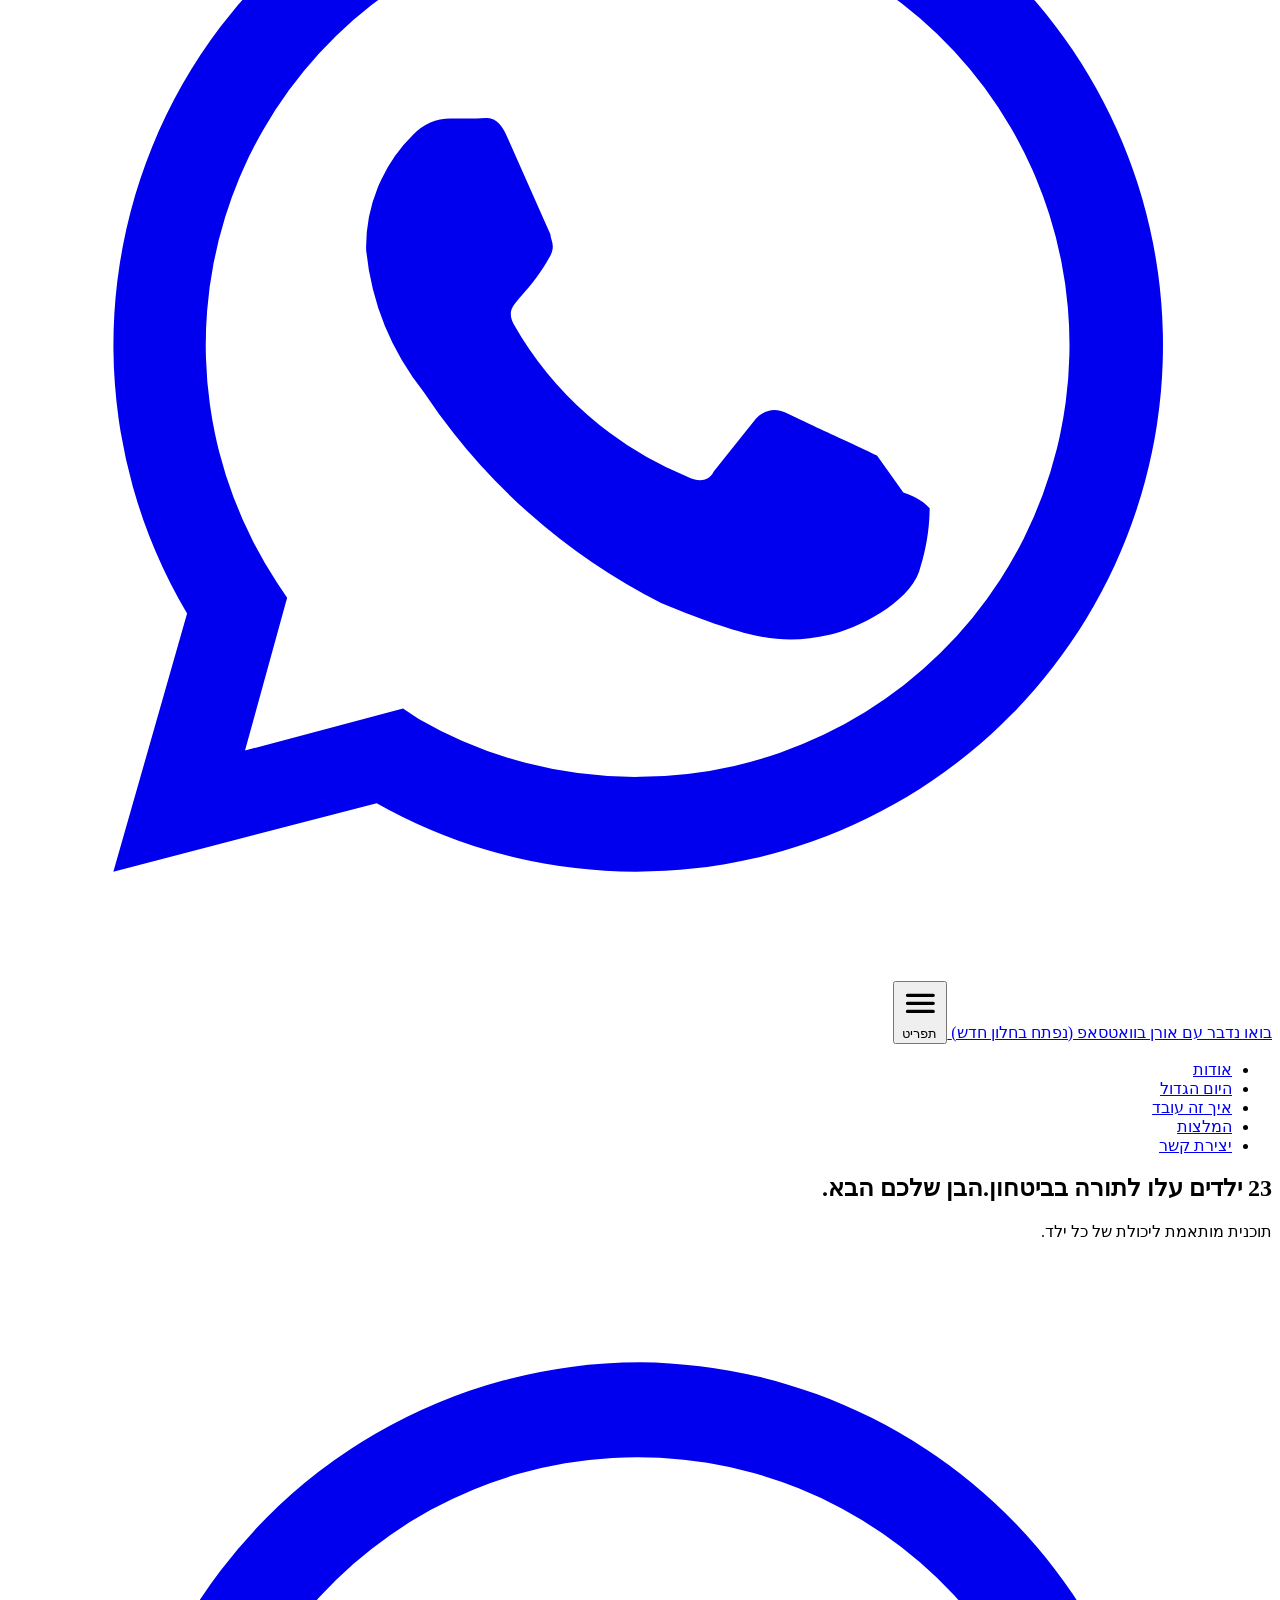
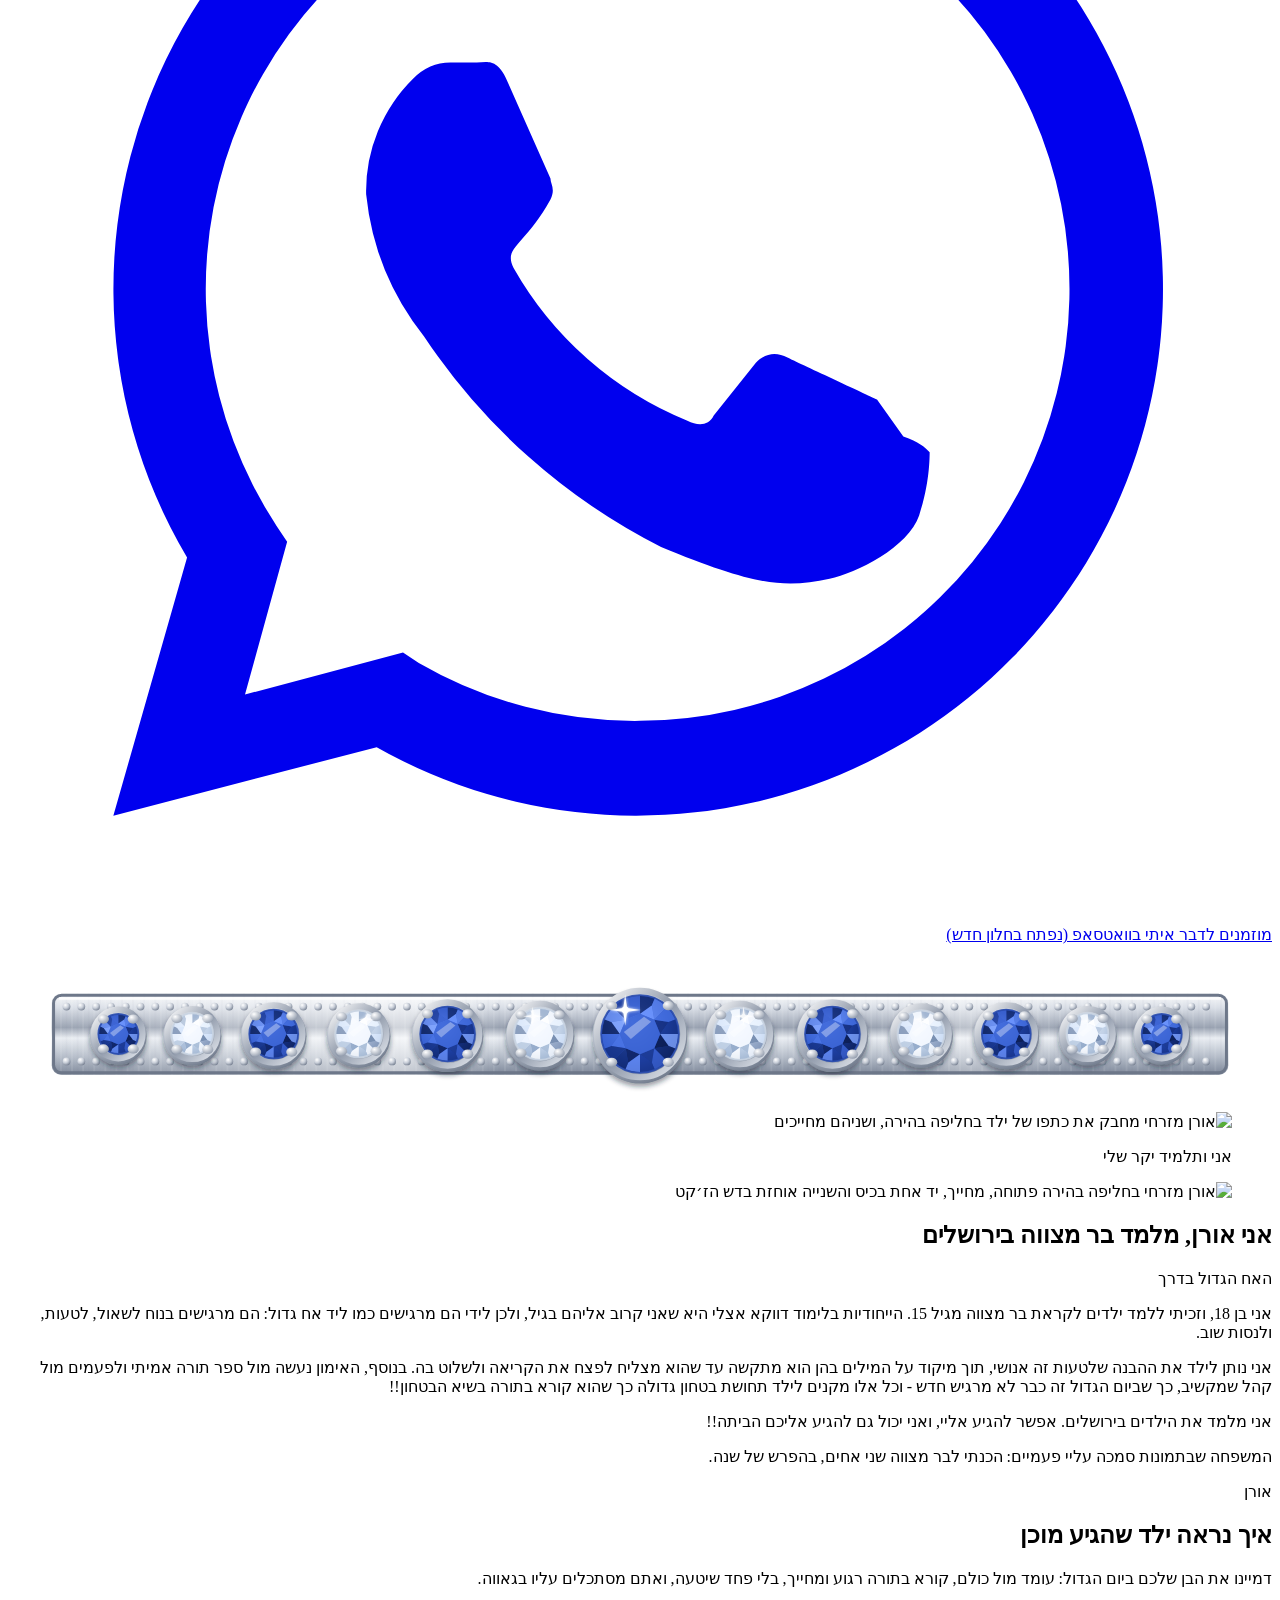
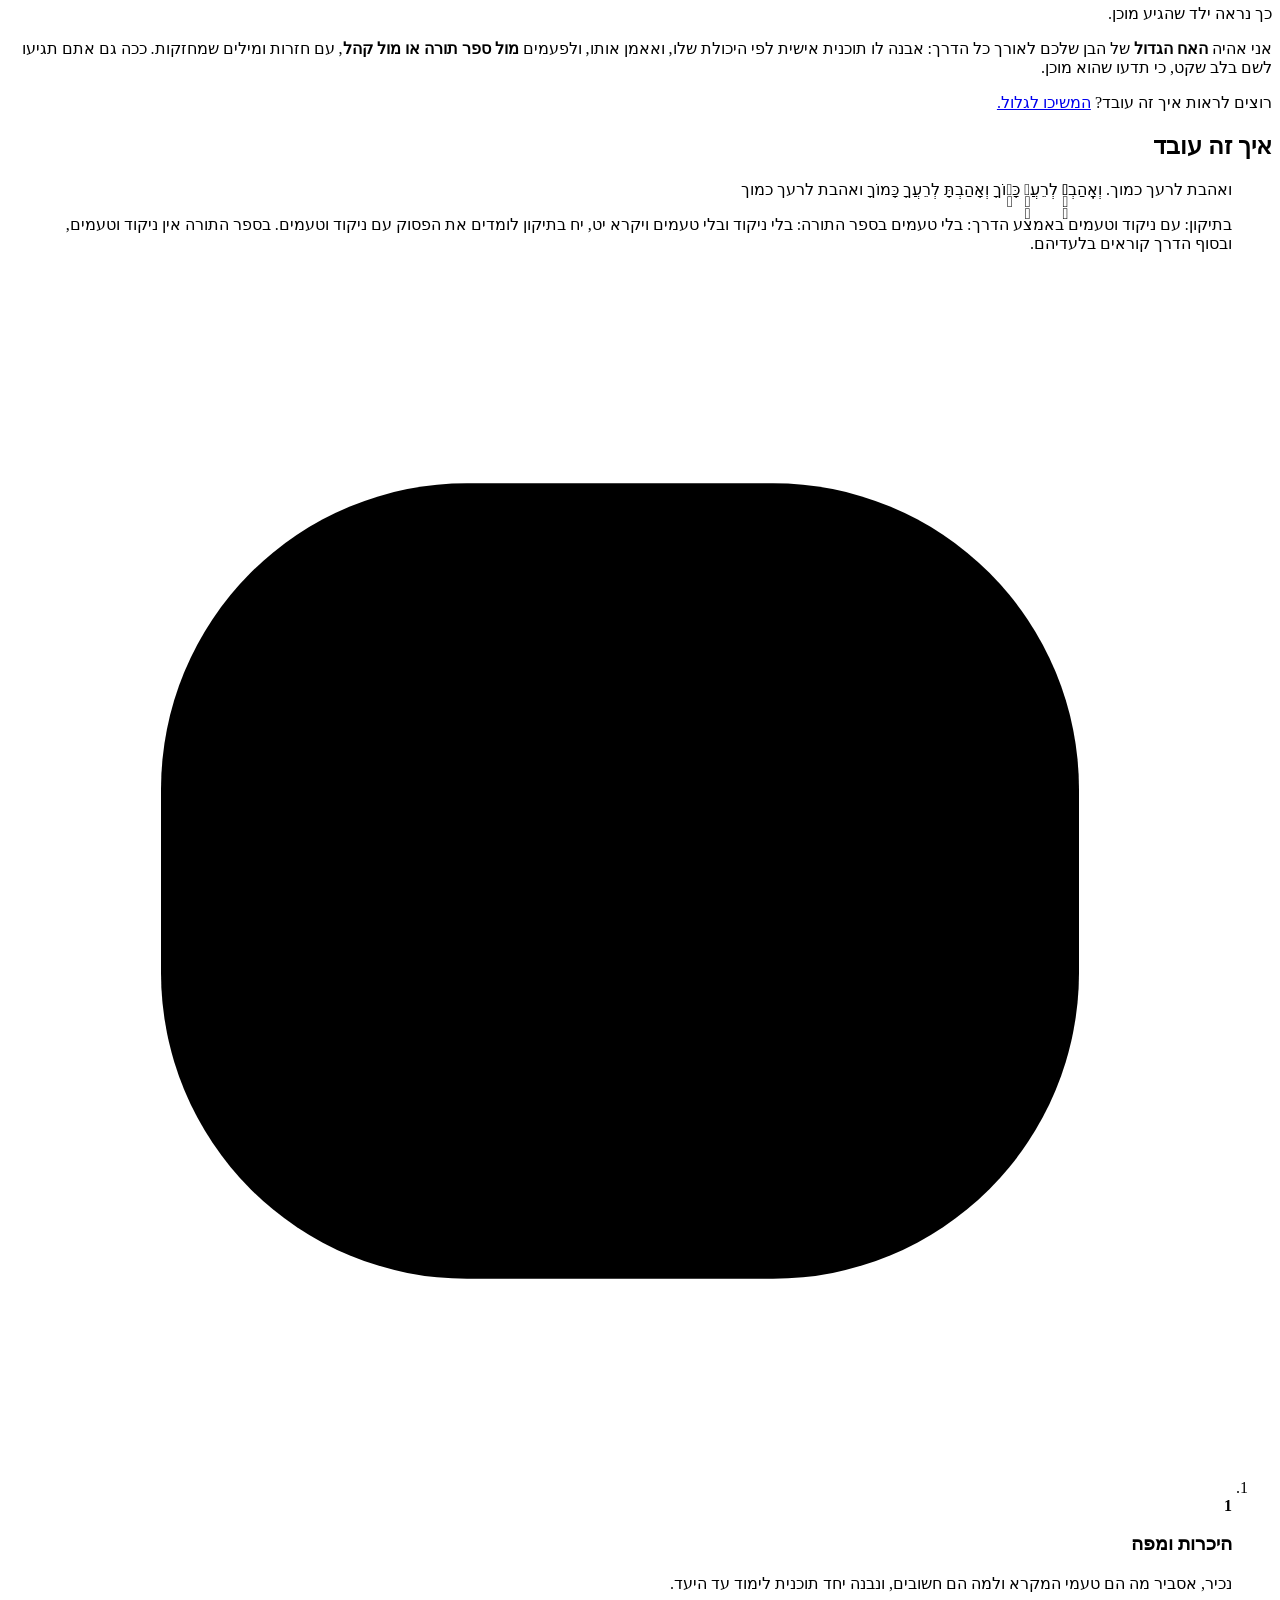
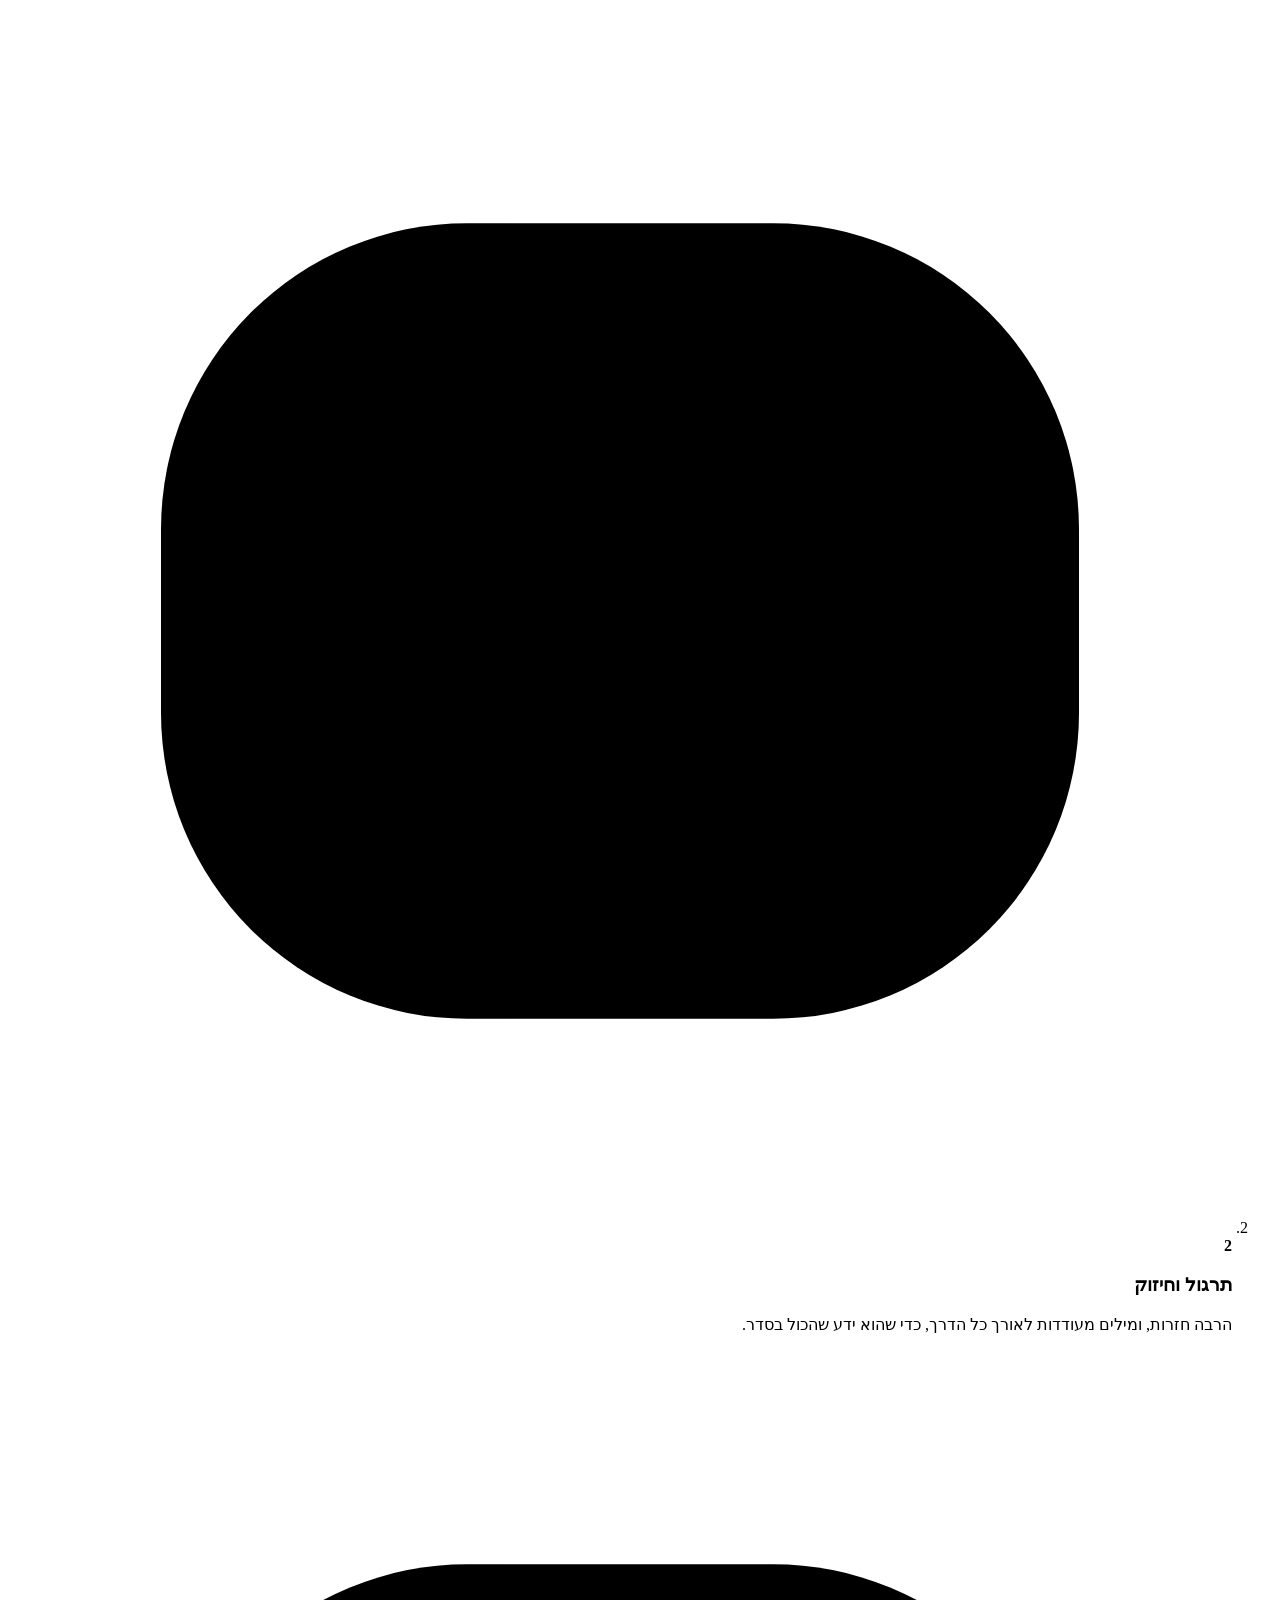
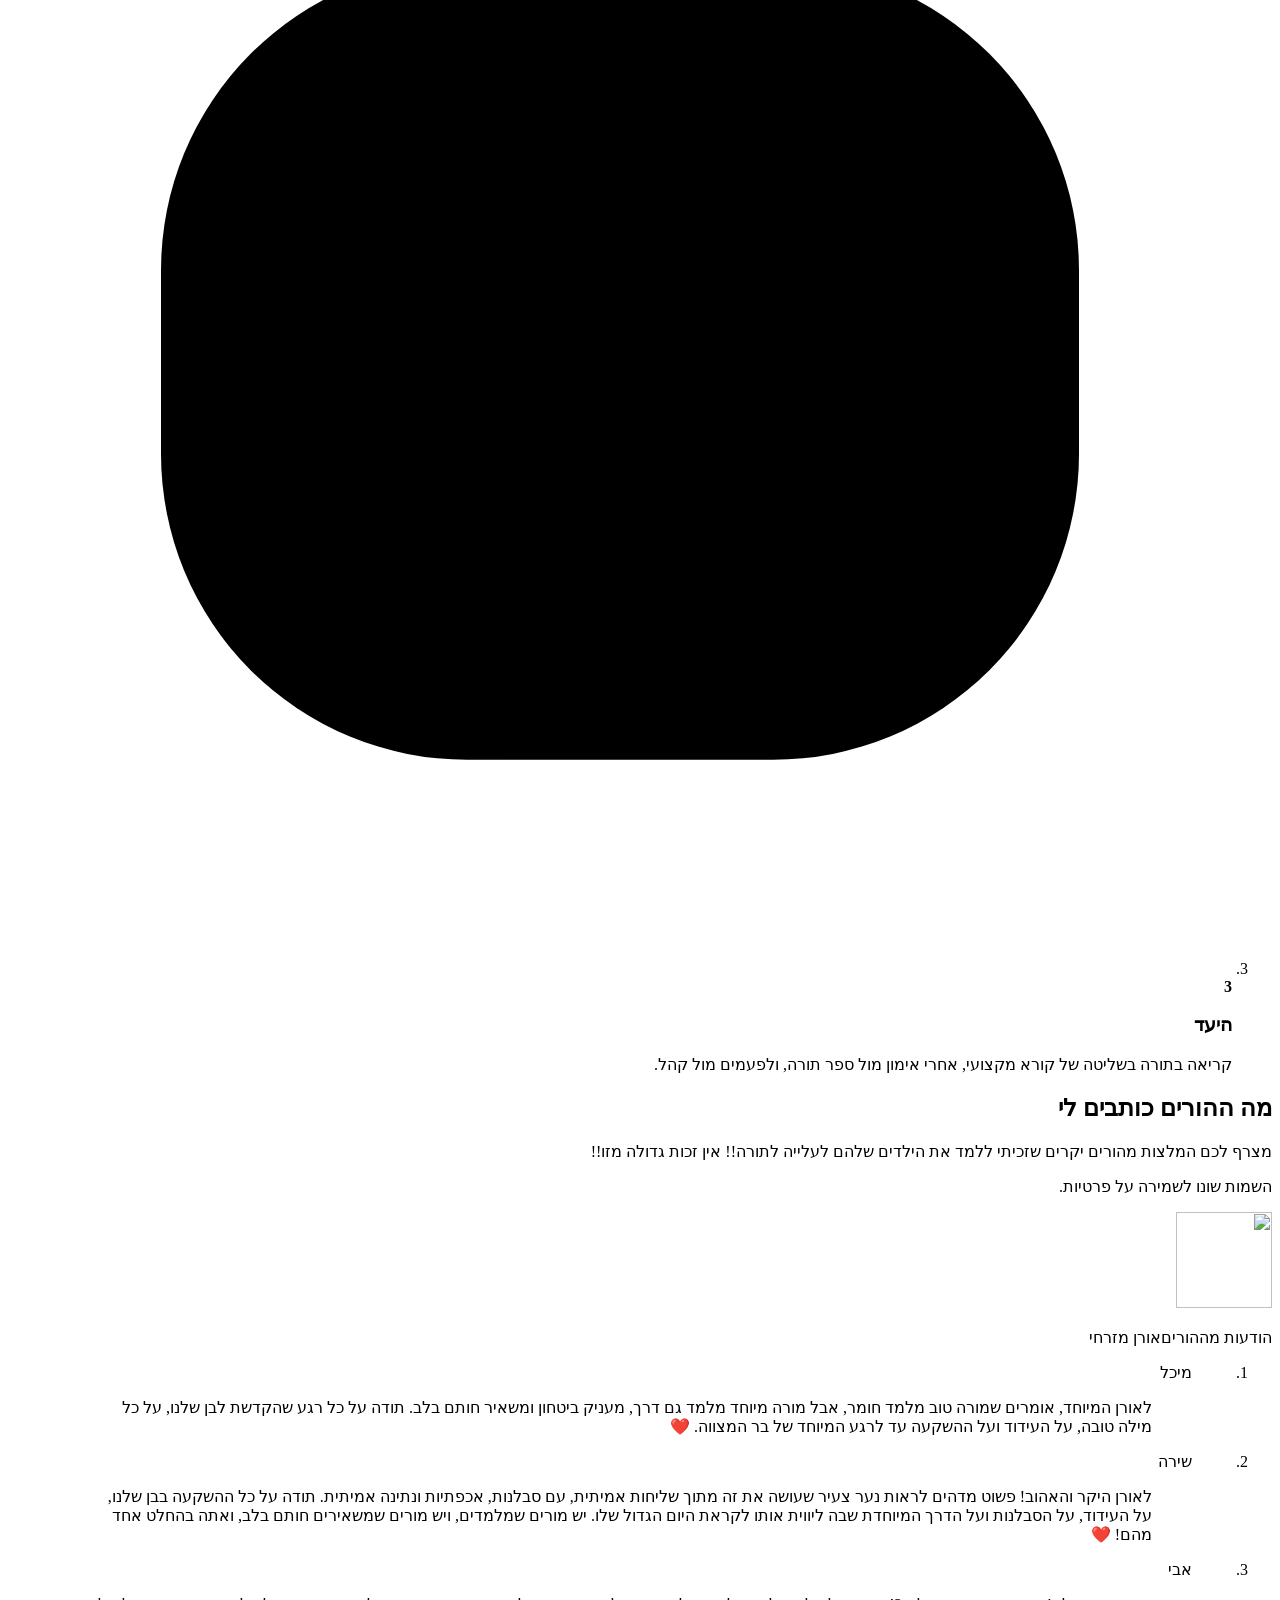
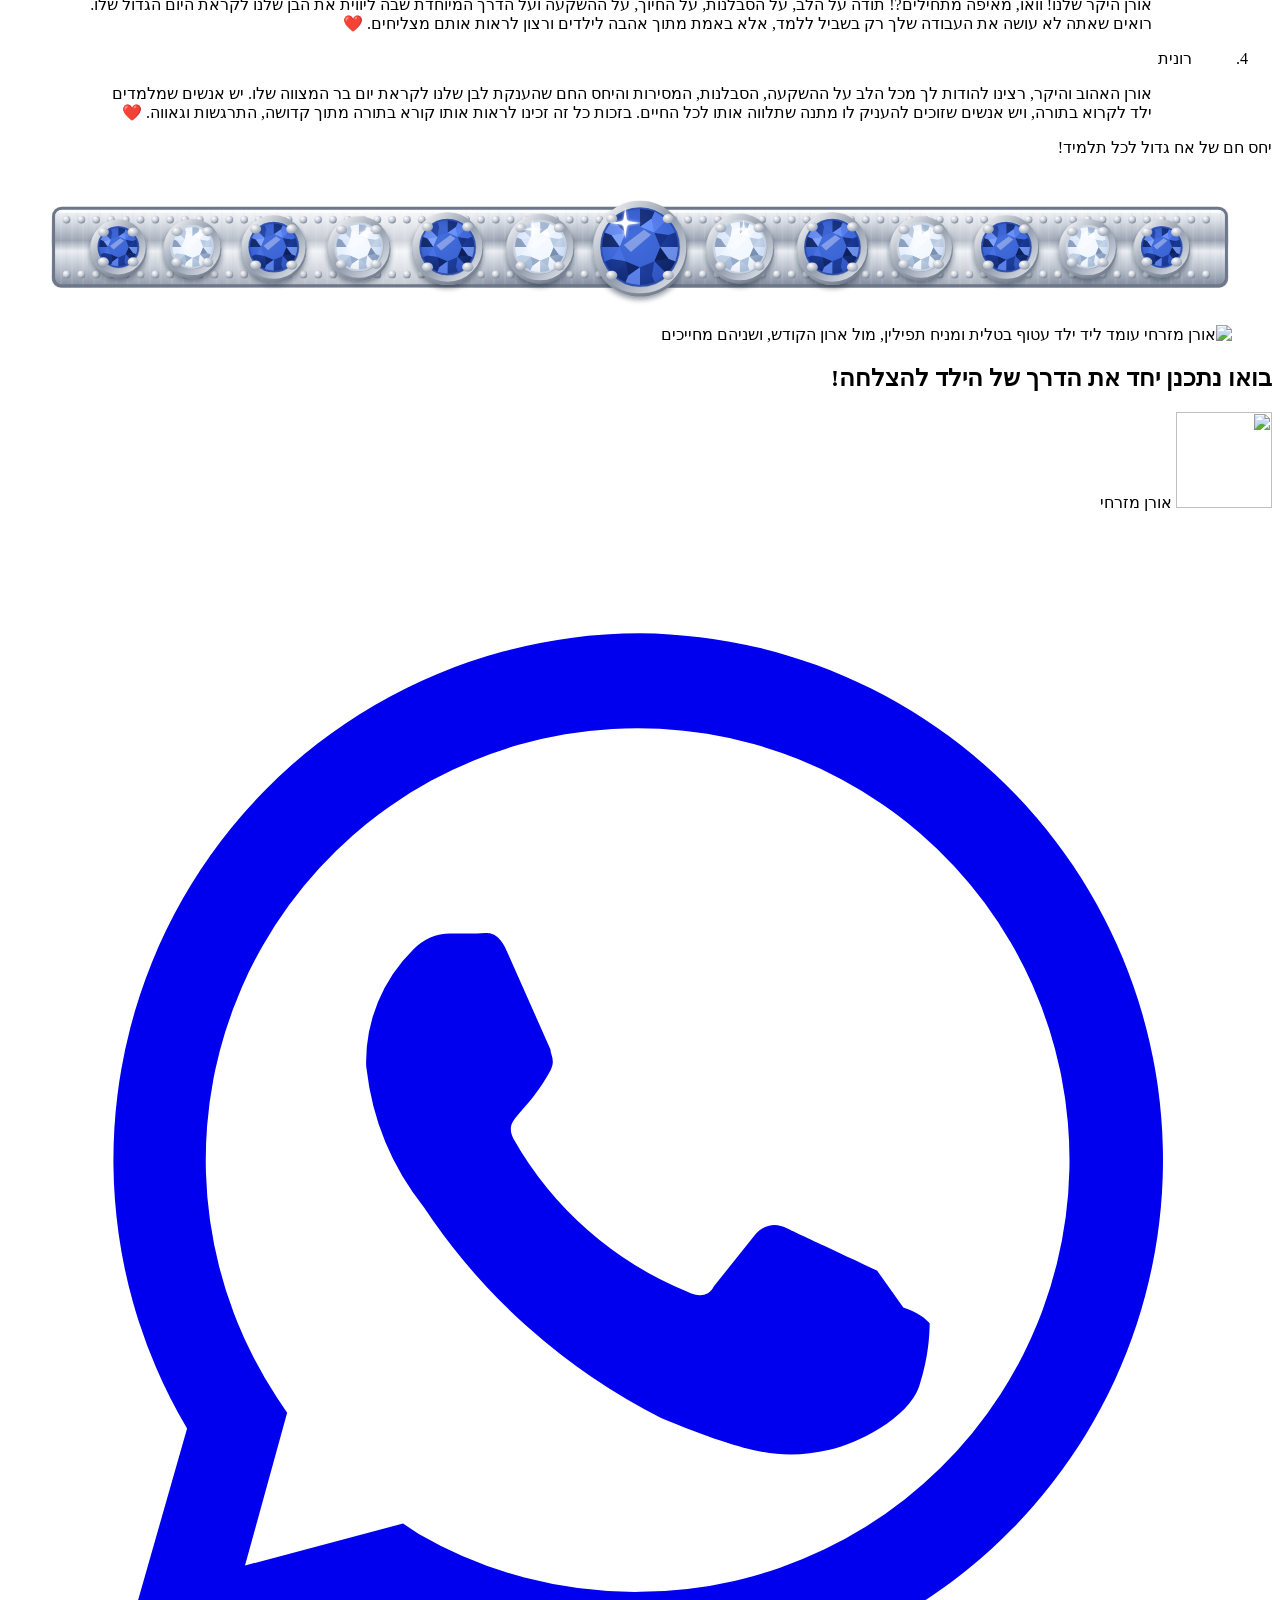
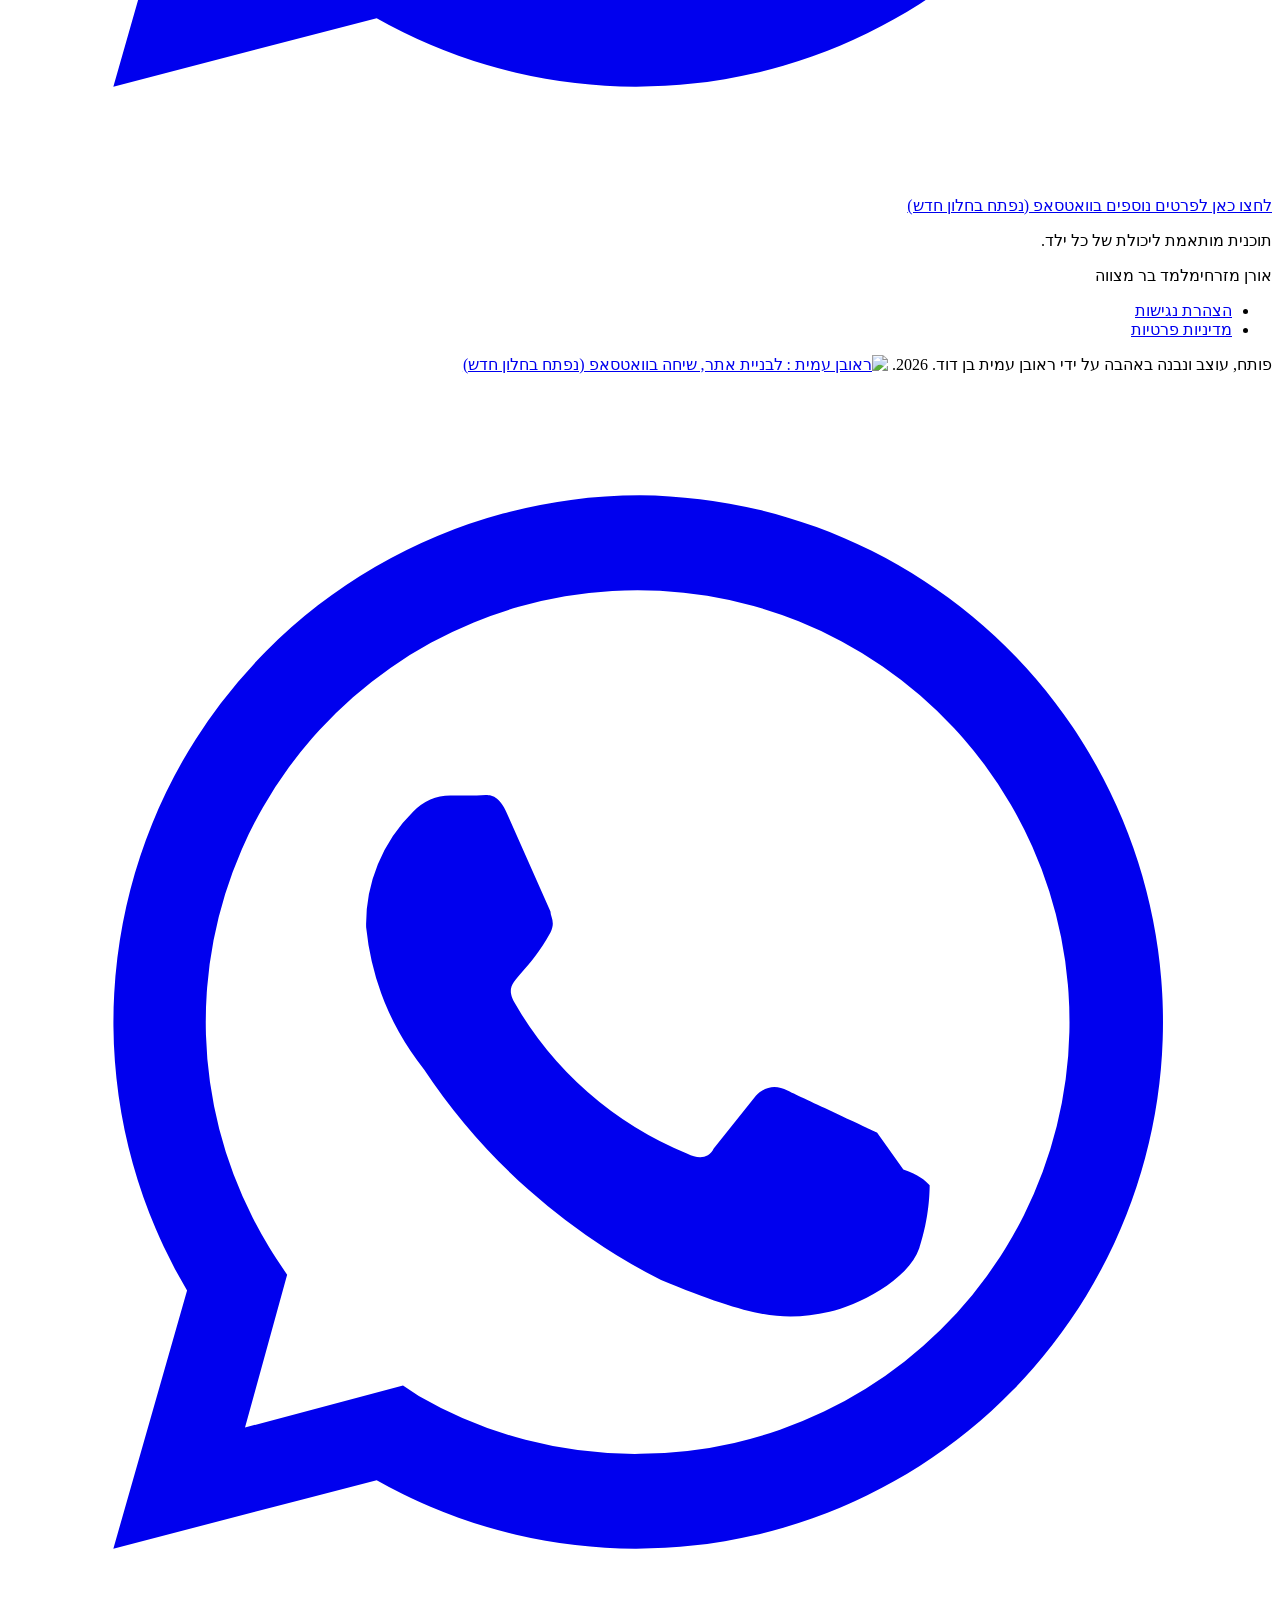
==== commit cdc478c8: "Revert mobile hero title and About/How title sizes to the previous version Co-Authored-By: Claude Op" ====
--- a/public/index.html
+++ b/public/index.html
@@ -148,7 +148,7 @@
     <section id="top" class="hero" aria-labelledby="hero-title">
       <div class="container hero-grid">
         <div class="hero-text">
-          <h1 id="hero-title" class="hero-title">23 ילדים עלו<br class="br-mob"> לתורה<br class="br-mob"> בביטחון.<span>הבן שלכם<br class="br-mob"> הבא.</span></h1>
+          <h1 id="hero-title" class="hero-title">23 ילדים עלו לתורה בביטחון.<span>הבן שלכם הבא.</span></h1>
           <p class="hero-sub">תוכנית מותאמת ליכולת של כל ילד.</p>
           <a class="label" id="hero-cta" href="https://wa.me/972506723214?text=%D7%94%D7%99%D7%99%20%D7%90%D7%95%D7%A8%D7%9F%2C%20%D7%94%D7%92%D7%A2%D7%AA%D7%99%20%D7%9E%D7%94%D7%90%D7%AA%D7%A8%20%D7%95%D7%90%D7%A9%D7%9E%D7%97%20%D7%9C%D7%A9%D7%9E%D7%95%D7%A2%20%D7%A2%D7%9C%20%D7%94%D7%9B%D7%A0%D7%94%20%D7%9C%D7%91%D7%A8%20%D7%9E%D7%A6%D7%95%D7%95%D7%94%20%D7%9C%D7%91%D7%9F%20%D7%A9%D7%9C%D7%99" target="_blank" rel="noopener noreferrer">
             <svg class="icon" aria-hidden="true" focusable="false" viewBox="0 0 24 24"><path fill="currentColor" d="M12 2a10 10 0 0 0-8.6 15.1L2 22l5-1.3A10 10 0 1 0 12 2Zm0 18.2a8.2 8.2 0 0 1-4.2-1.1l-.3-.2-3 .8.8-2.9-.2-.3A8.2 8.2 0 1 1 12 20.2Zm4.5-6.1c-.2-.1-1.5-.7-1.7-.8-.2-.1-.4-.1-.6.1l-.8 1c-.1.2-.3.2-.5.1a6.7 6.7 0 0 1-3.3-2.9c-.2-.4.2-.4.7-1.3.1-.2 0-.3 0-.4l-.8-1.8c-.2-.5-.4-.4-.6-.4h-.5a1 1 0 0 0-.7.3 3 3 0 0 0-.9 2.2 5.2 5.2 0 0 0 1.1 2.7 11.8 11.8 0 0 0 4.5 4c1.7.7 2.3.8 3.2.6.5-.1 1.5-.6 1.7-1.2.2-.6.2-1.1.2-1.2-.1-.1-.2-.2-.5-.3Z"/></svg>
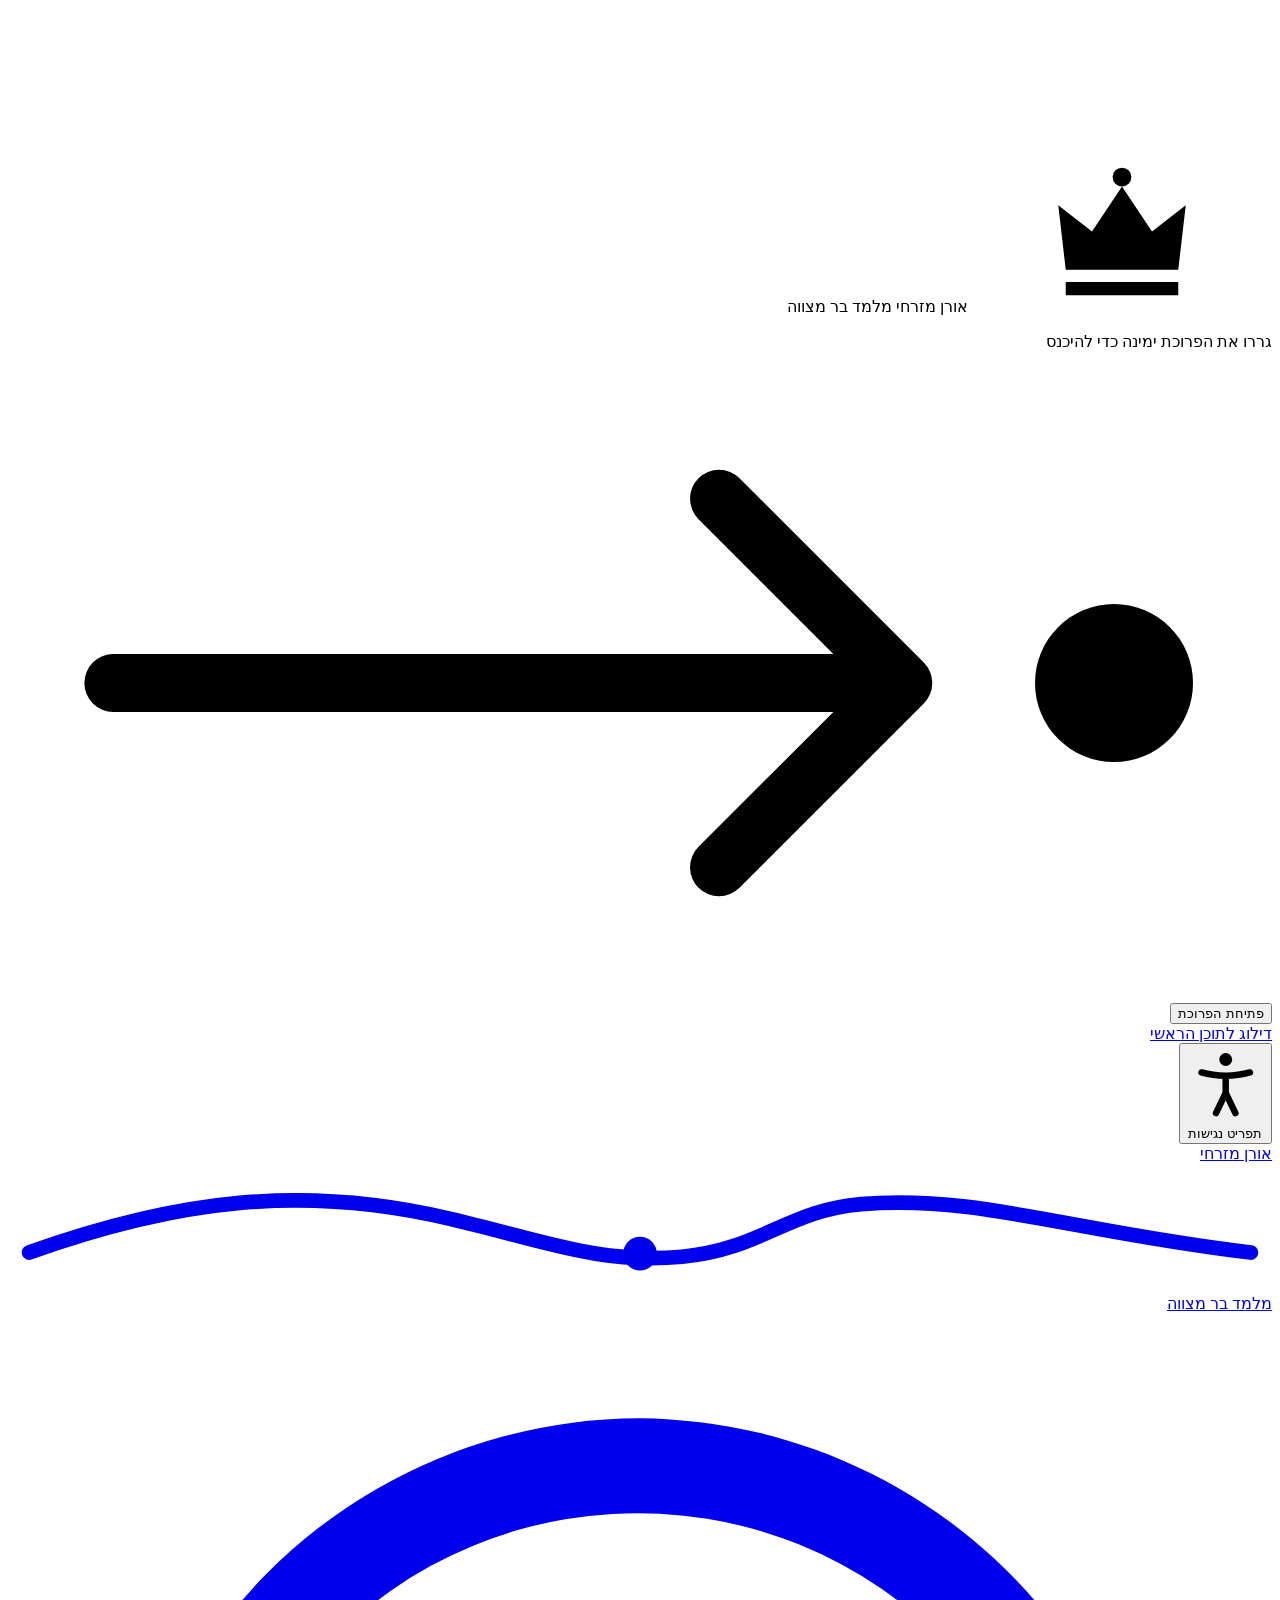
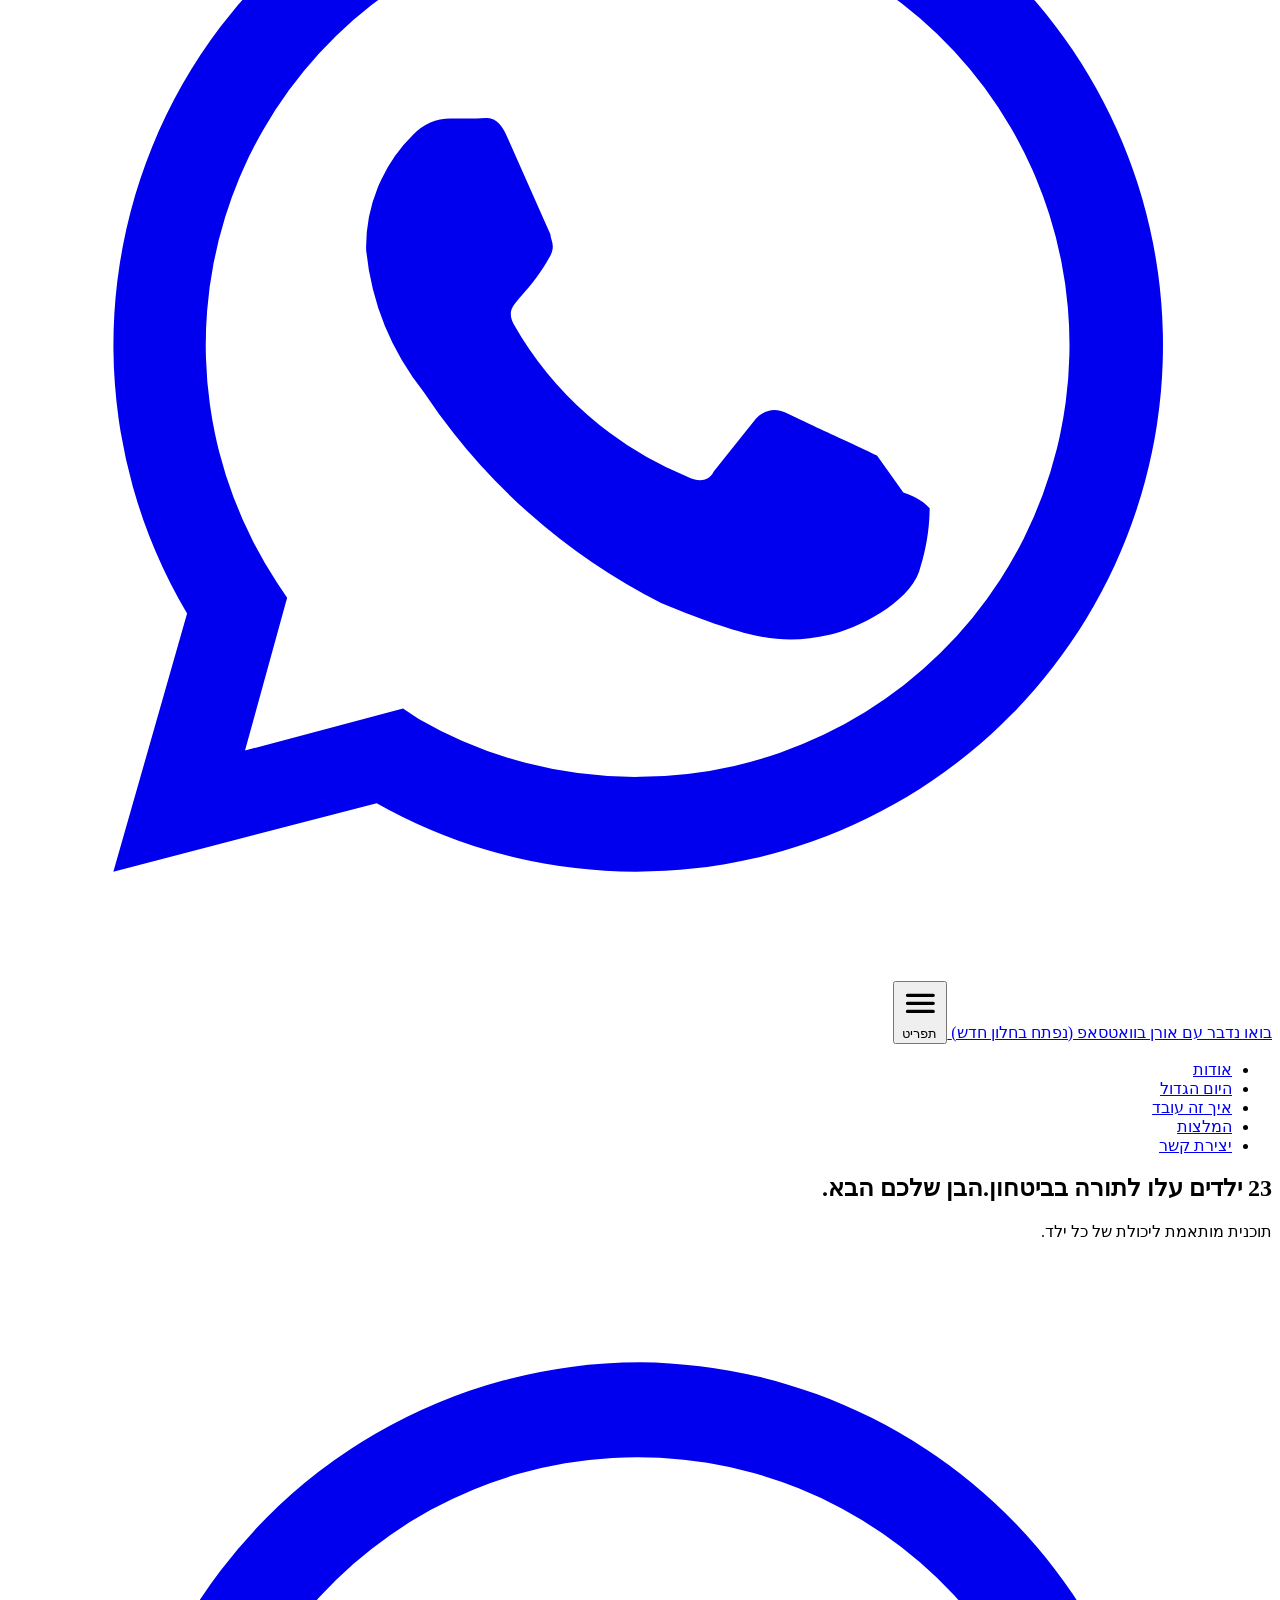
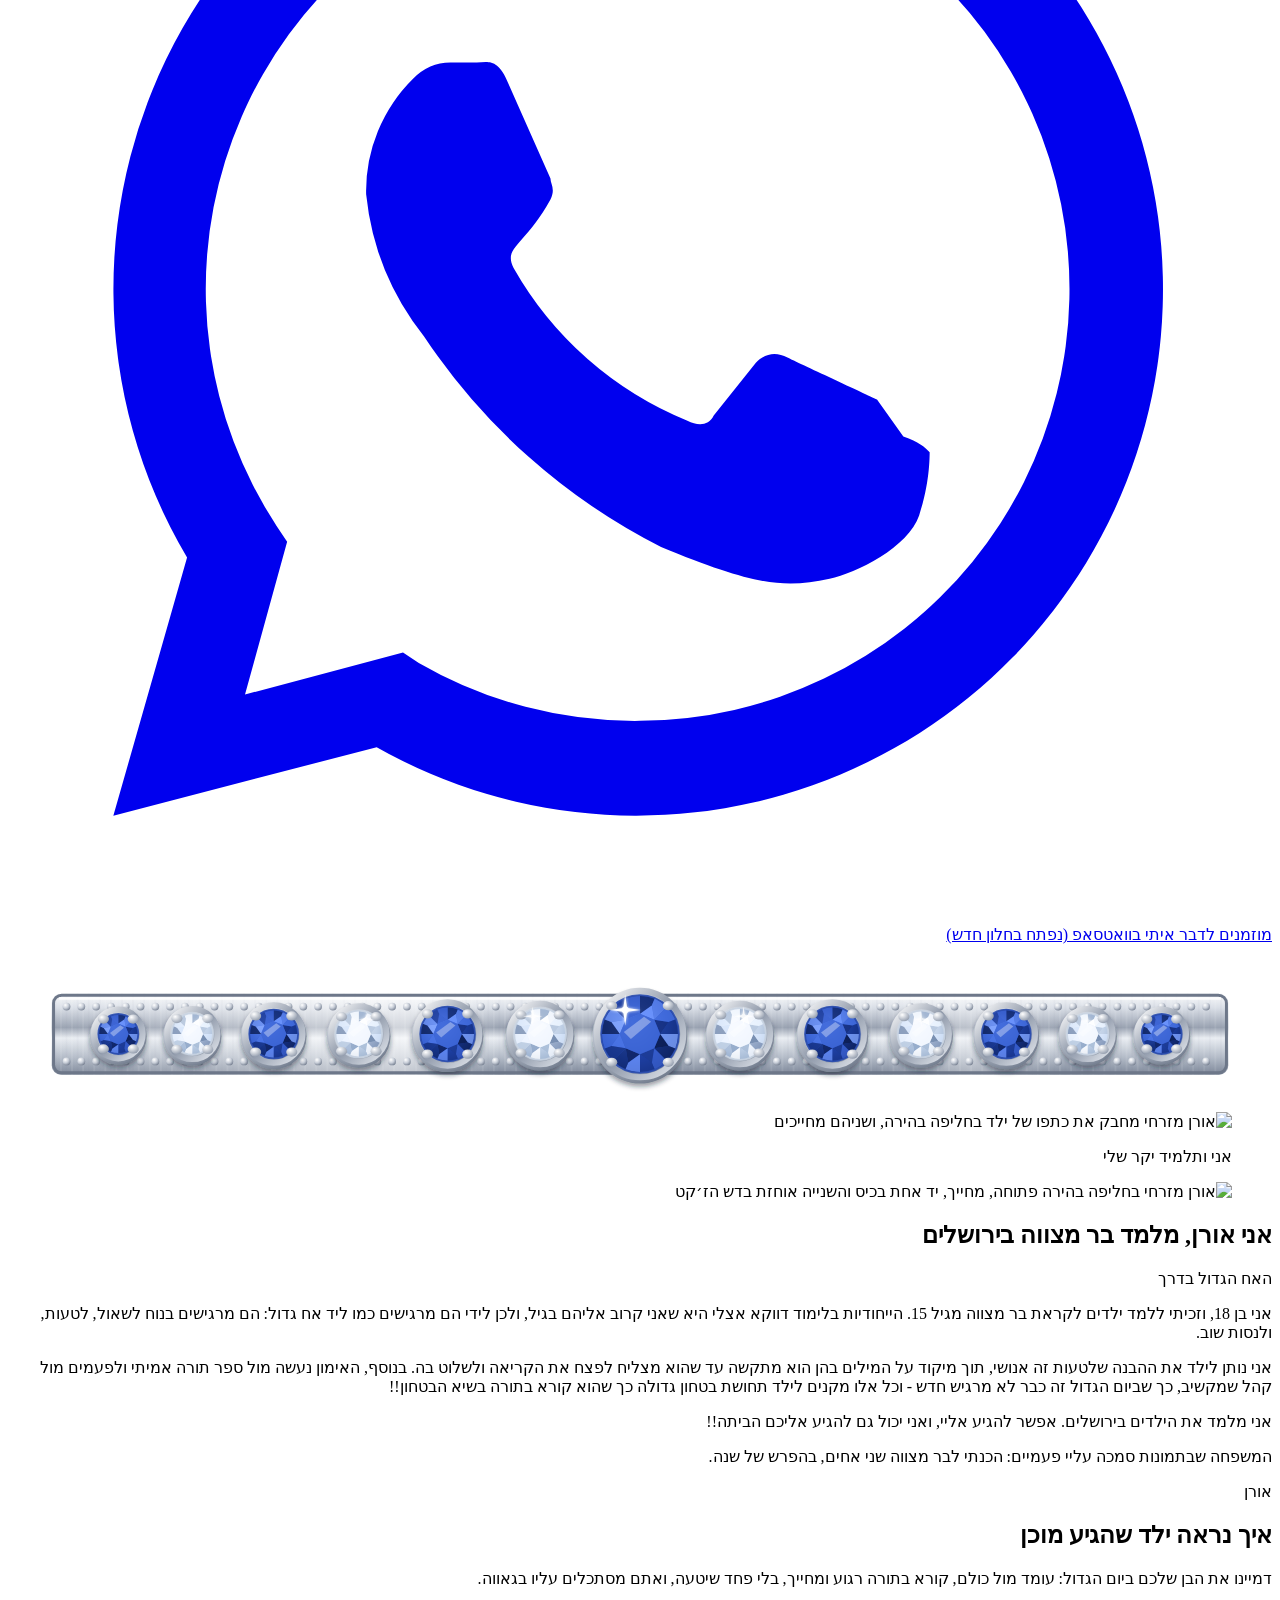
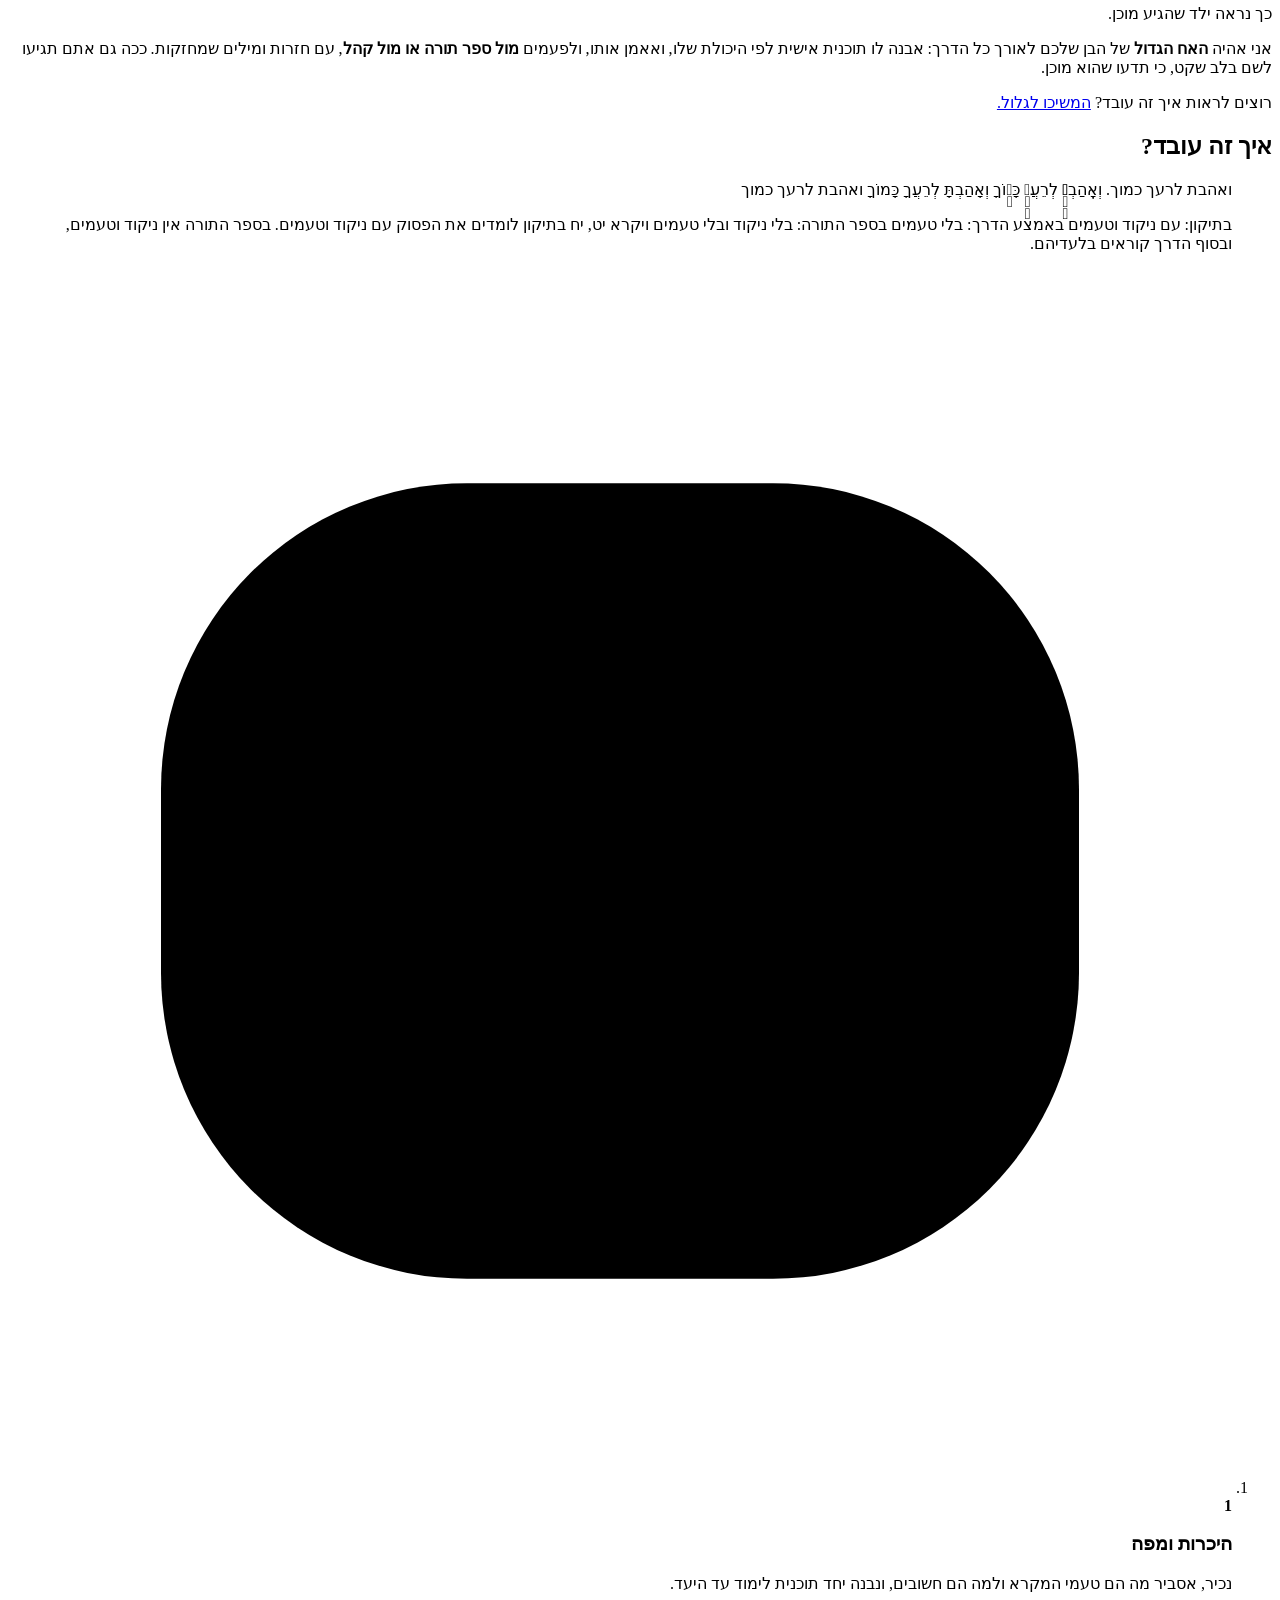
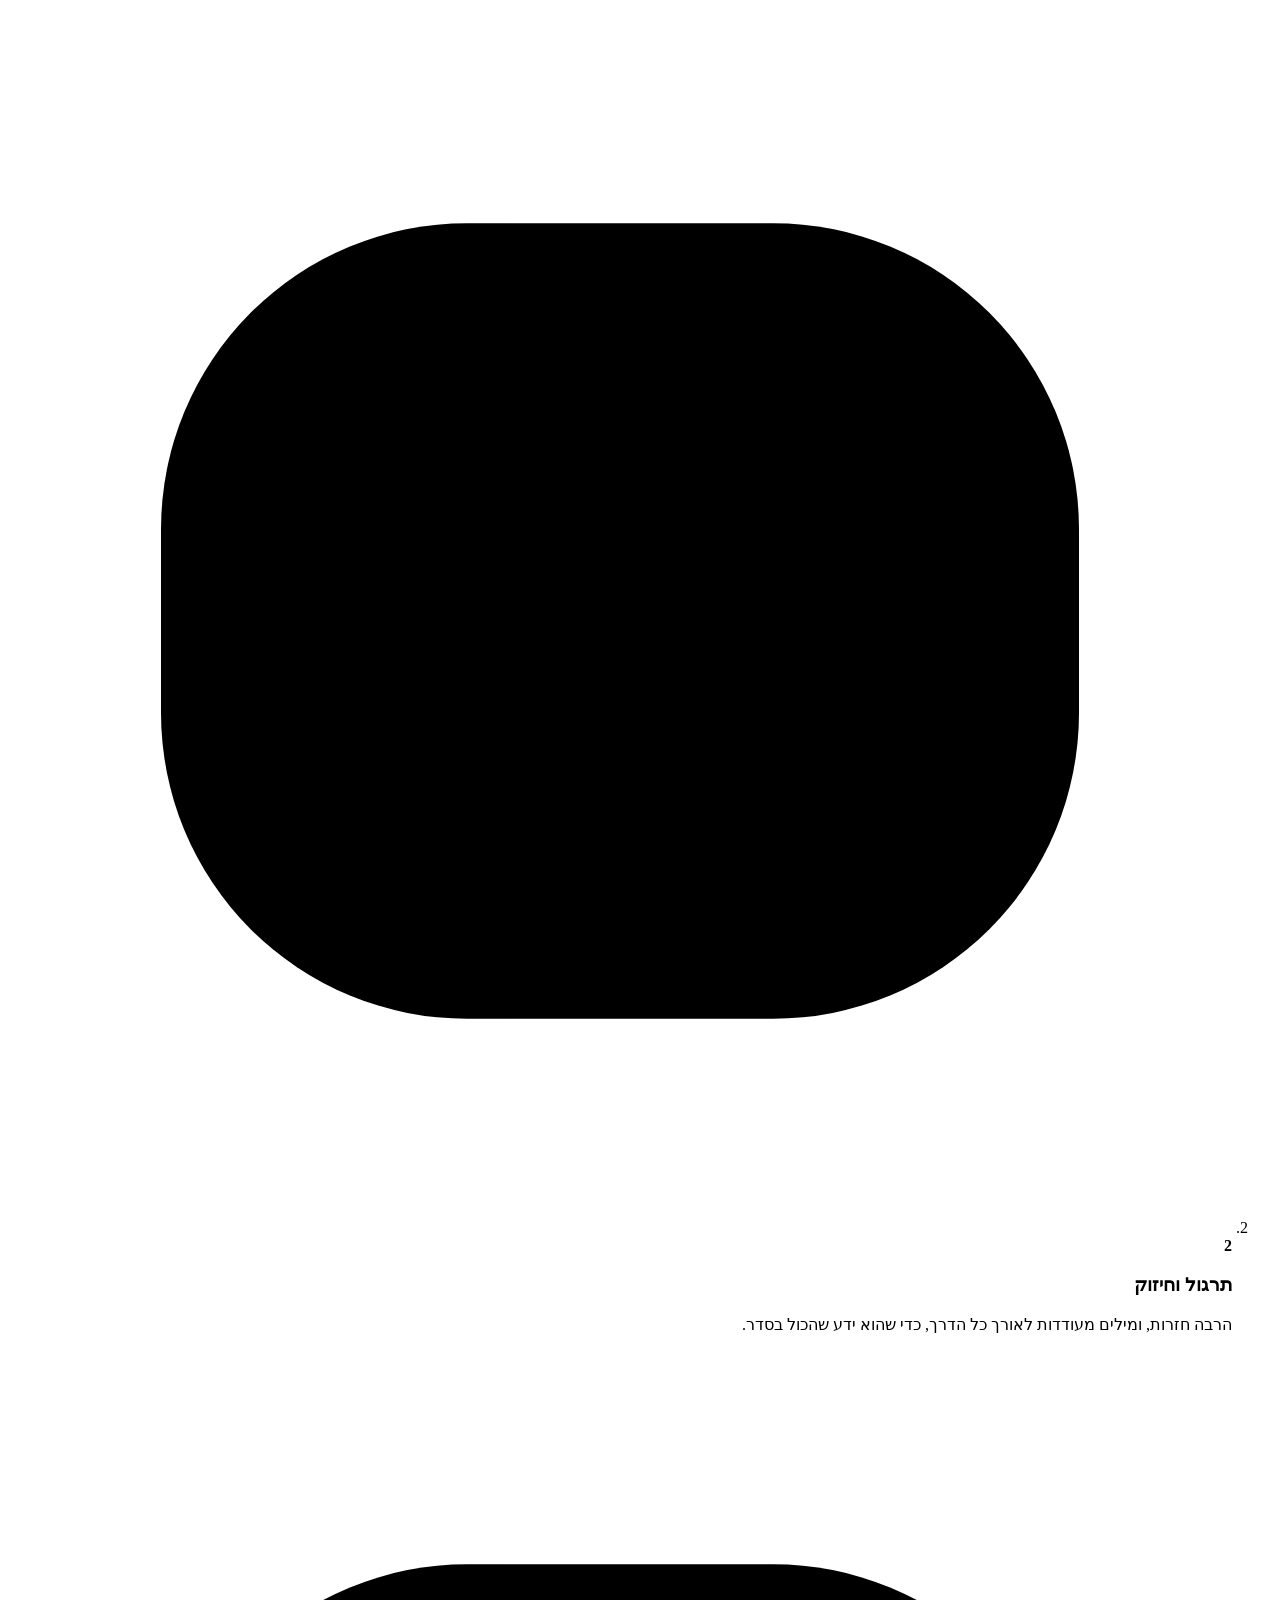
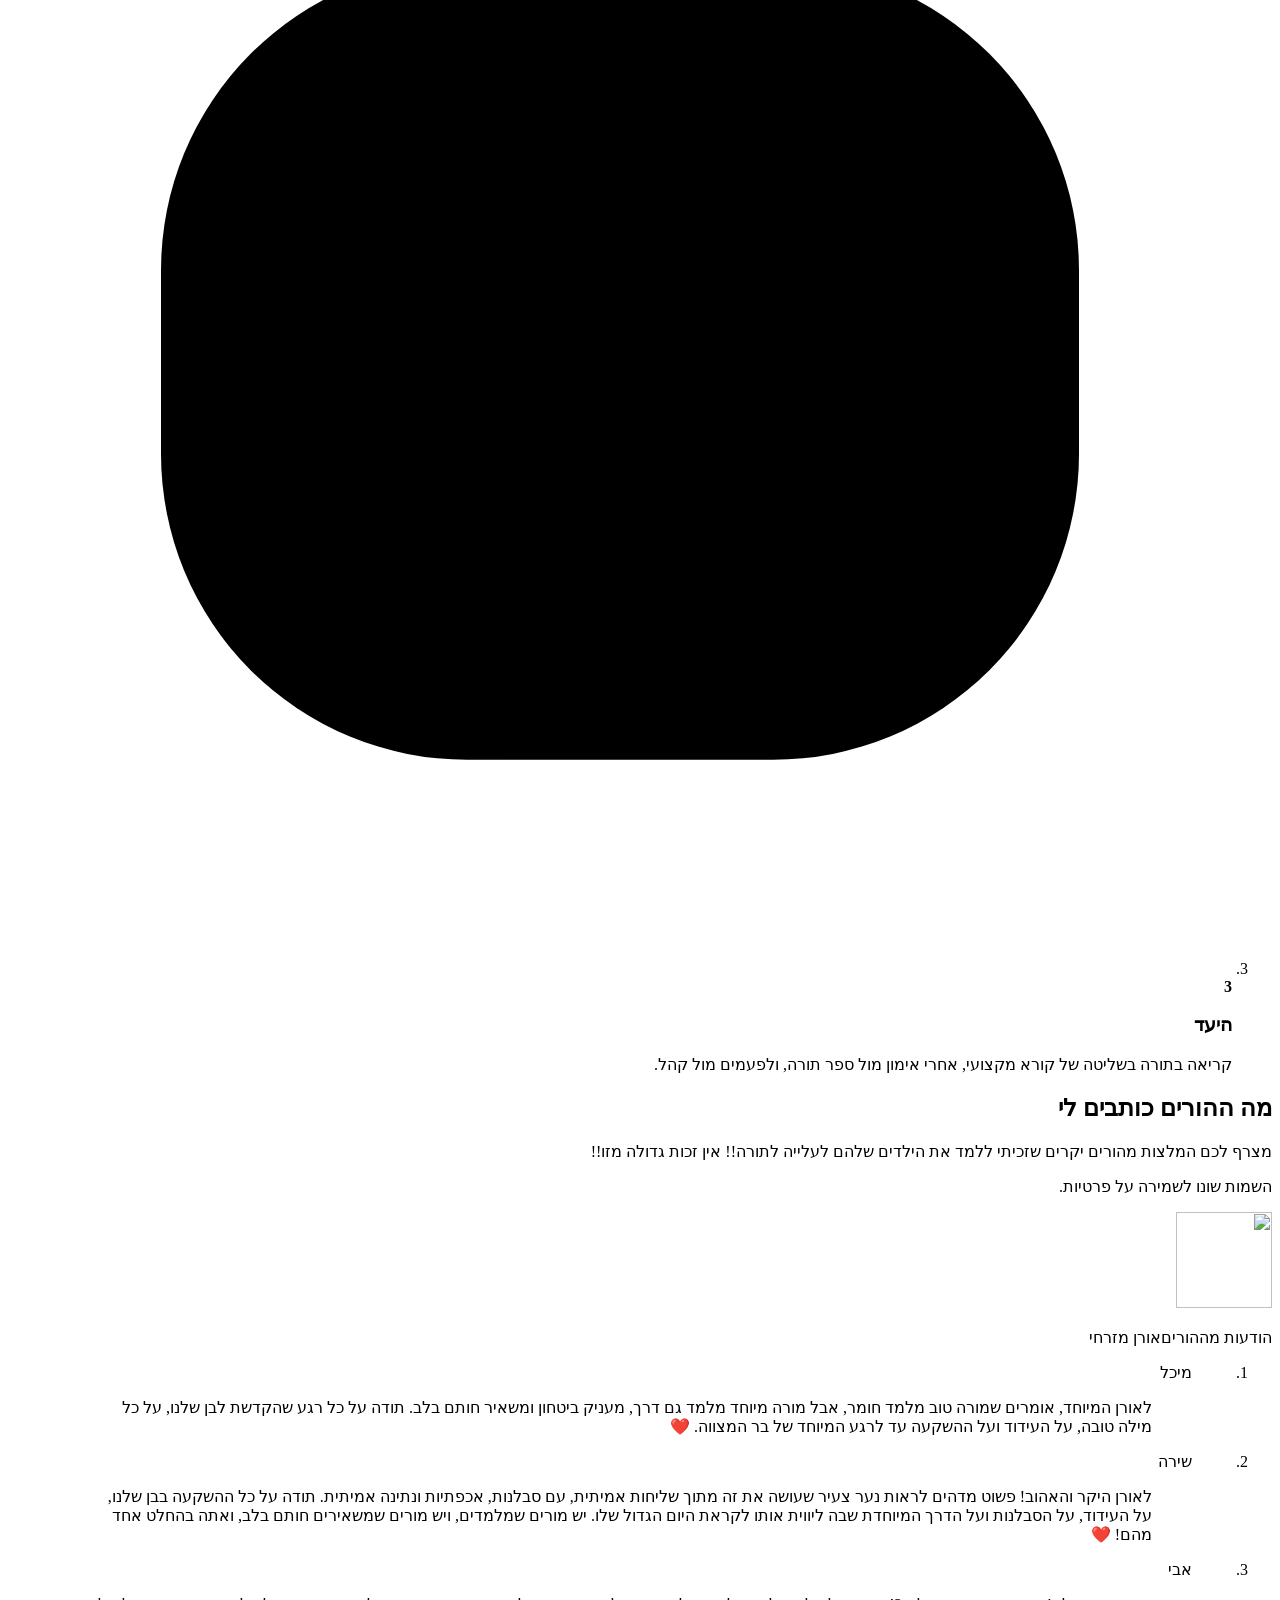
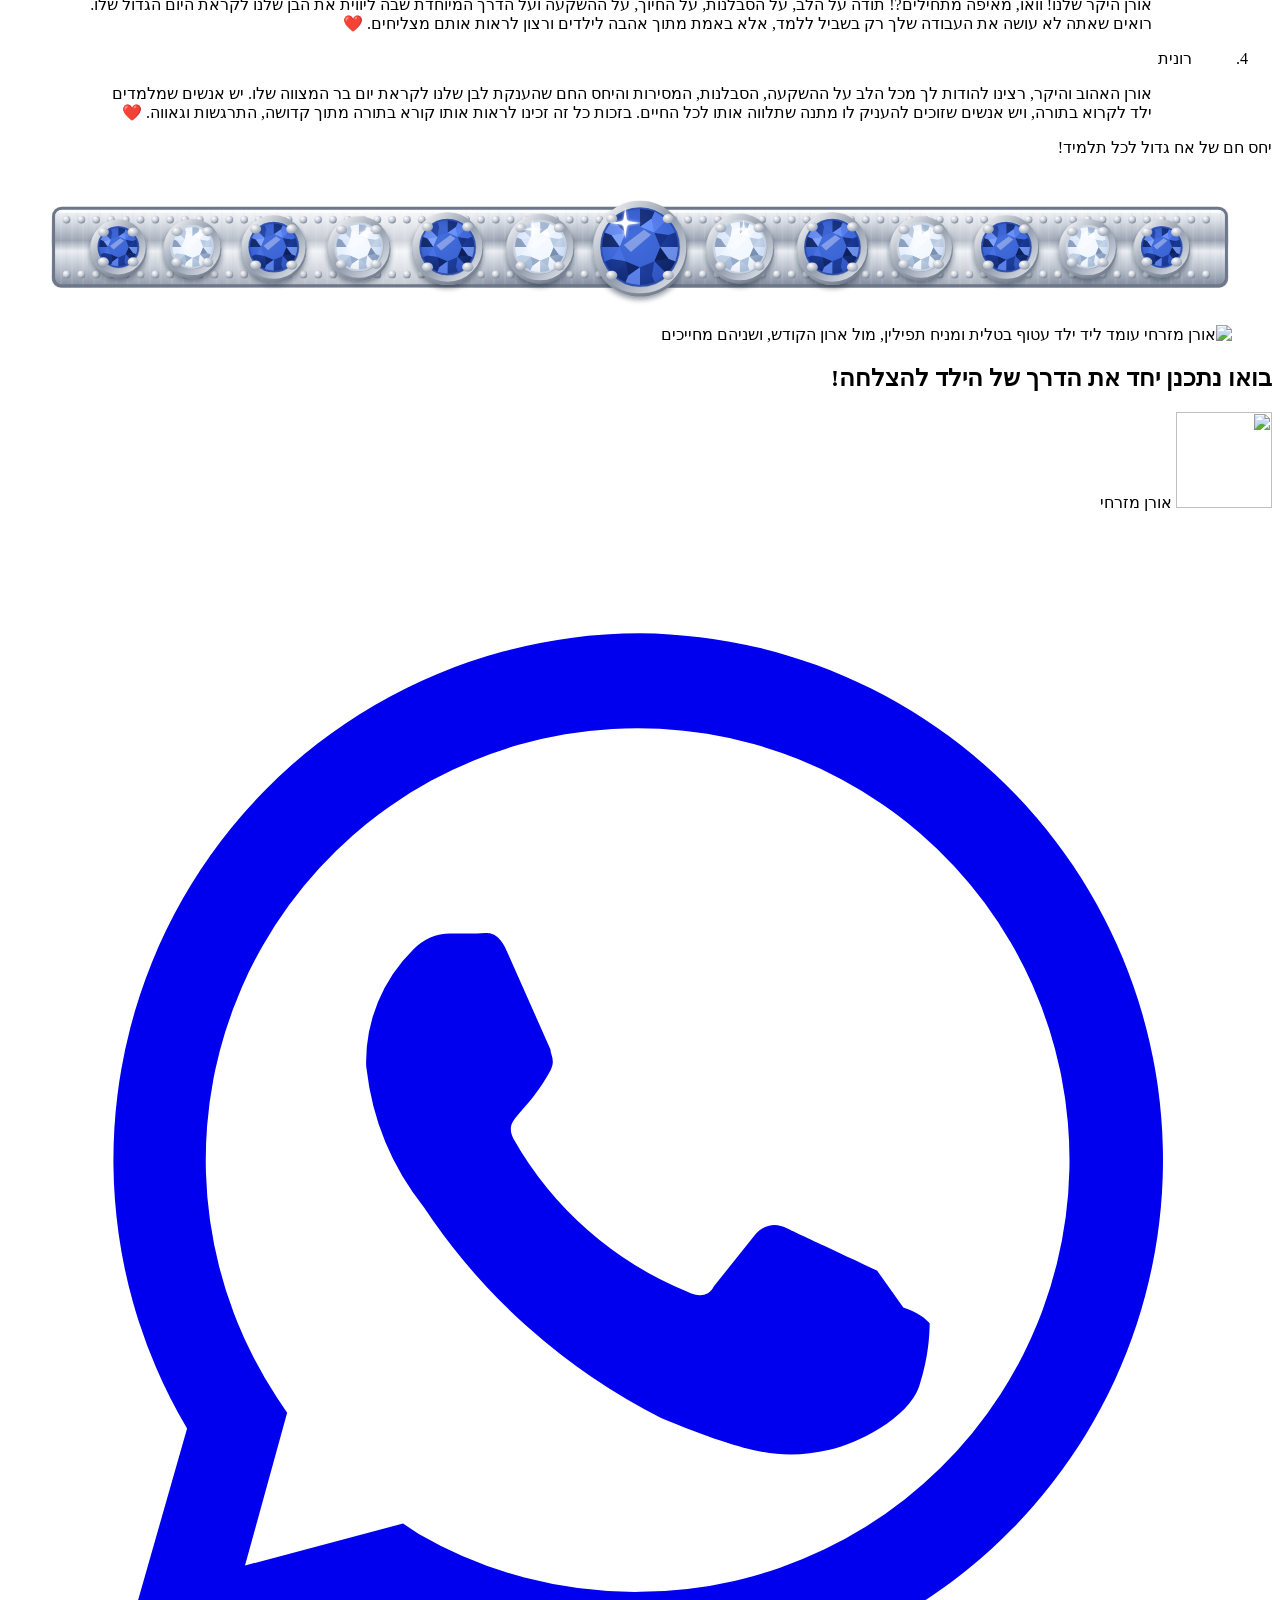
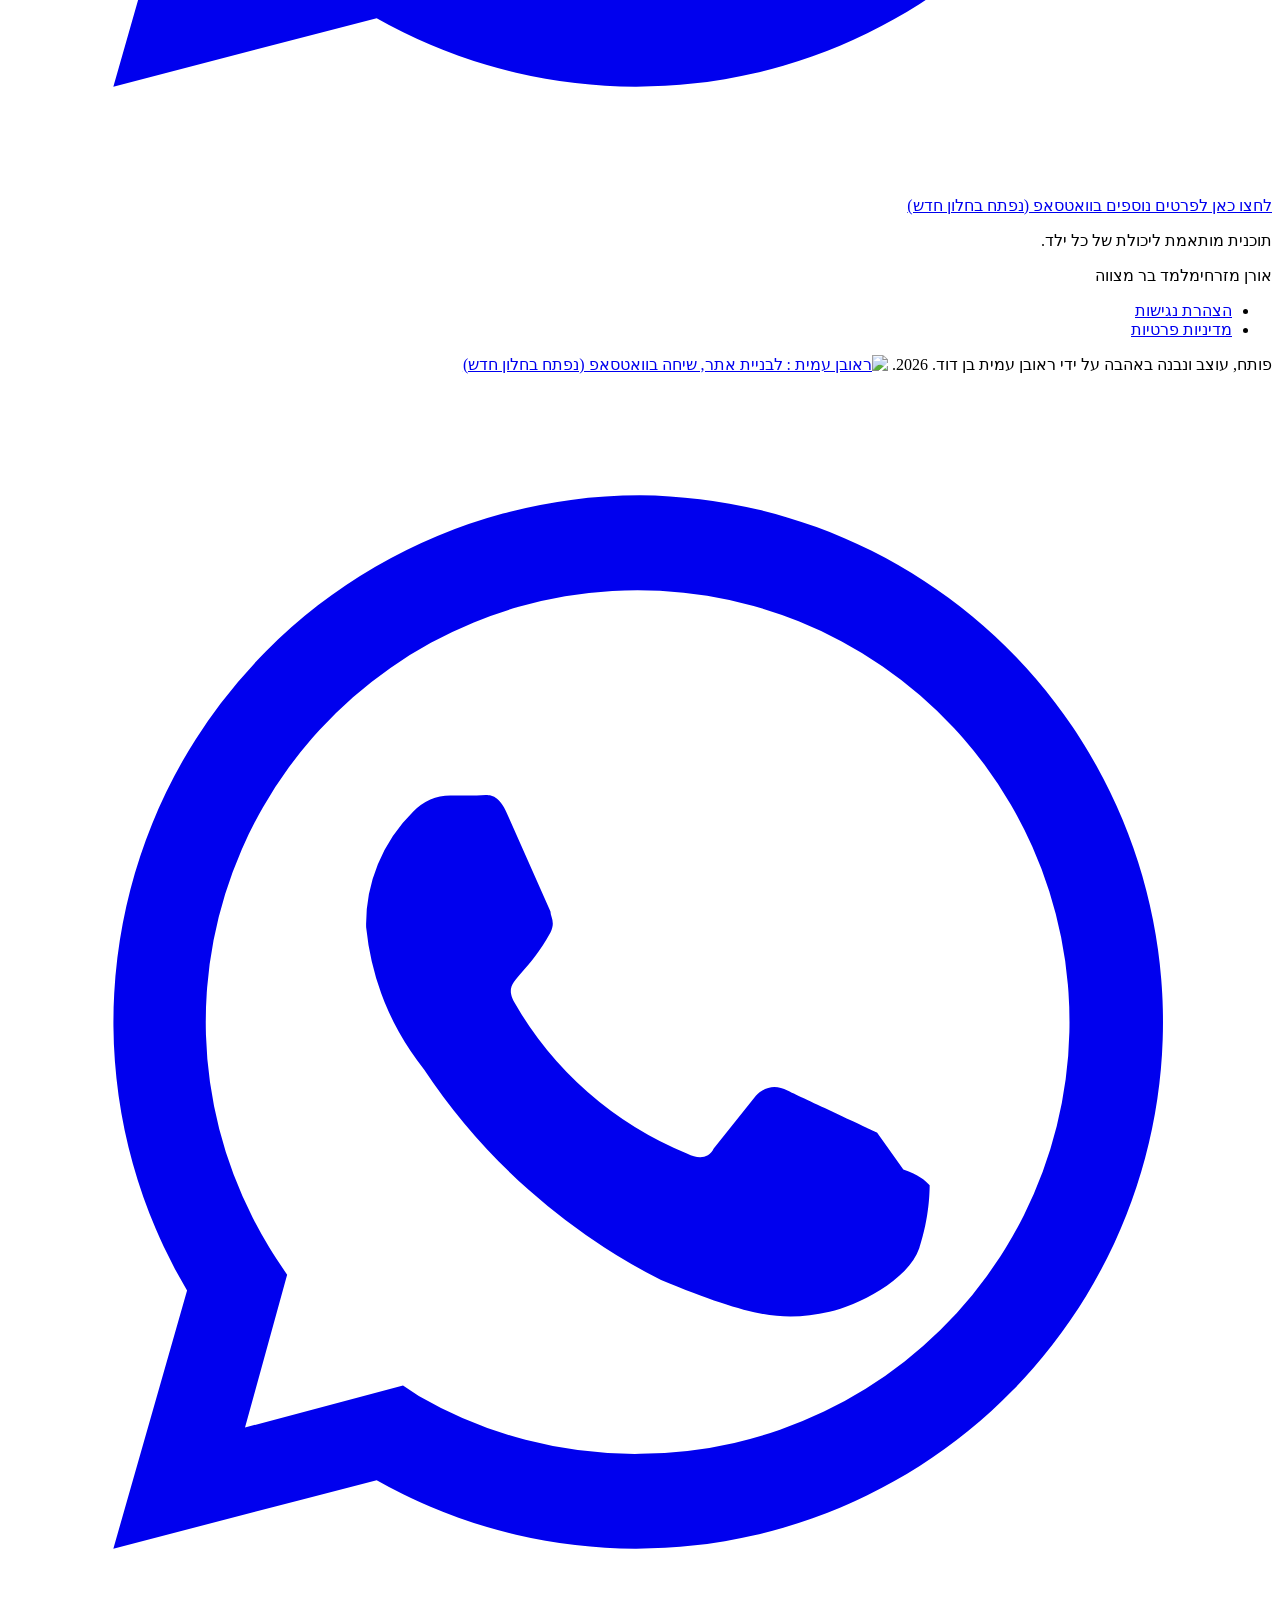
==== commit d7ebb5fe: "Mobile: all headings scale with the screen width (1.3x, as in the client's screenshots); body text u" ====
--- a/public/index.html
+++ b/public/index.html
@@ -203,7 +203,7 @@
 
     <section id="how" class="how" aria-labelledby="how-title">
       <div class="container">
-        <h2 id="how-title" tabindex="-1" class="section-title">איך זה עובד</h2>
+        <h2 id="how-title" tabindex="-1" class="section-title">איך זה עובד?</h2>
         <div class="how-grid">
           <!-- מהתיקון לספר התורה: הניקוד והטעמים נעלמים לאורך הצעדים. מקור: ויקרא יט, יח (כתב יד לנינגרד, WLC) -->
           <figure class="verse" data-verse>
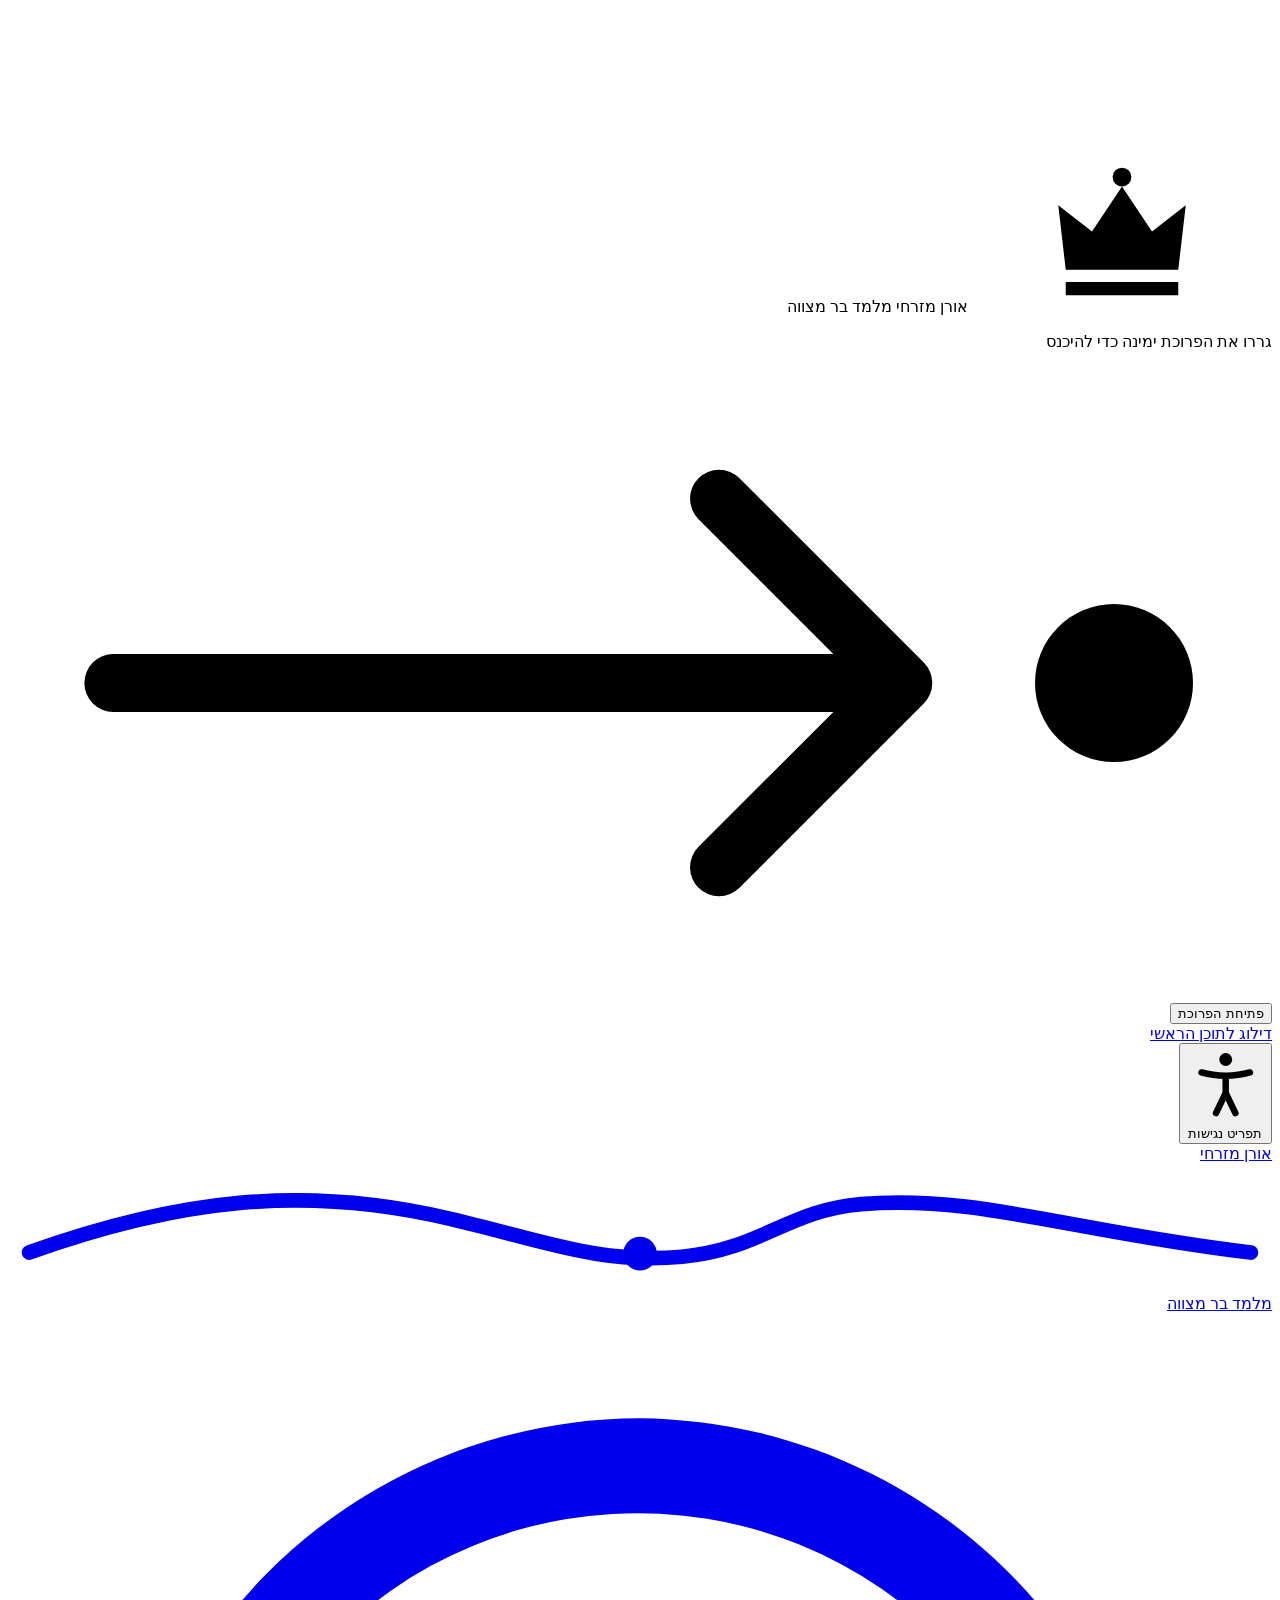
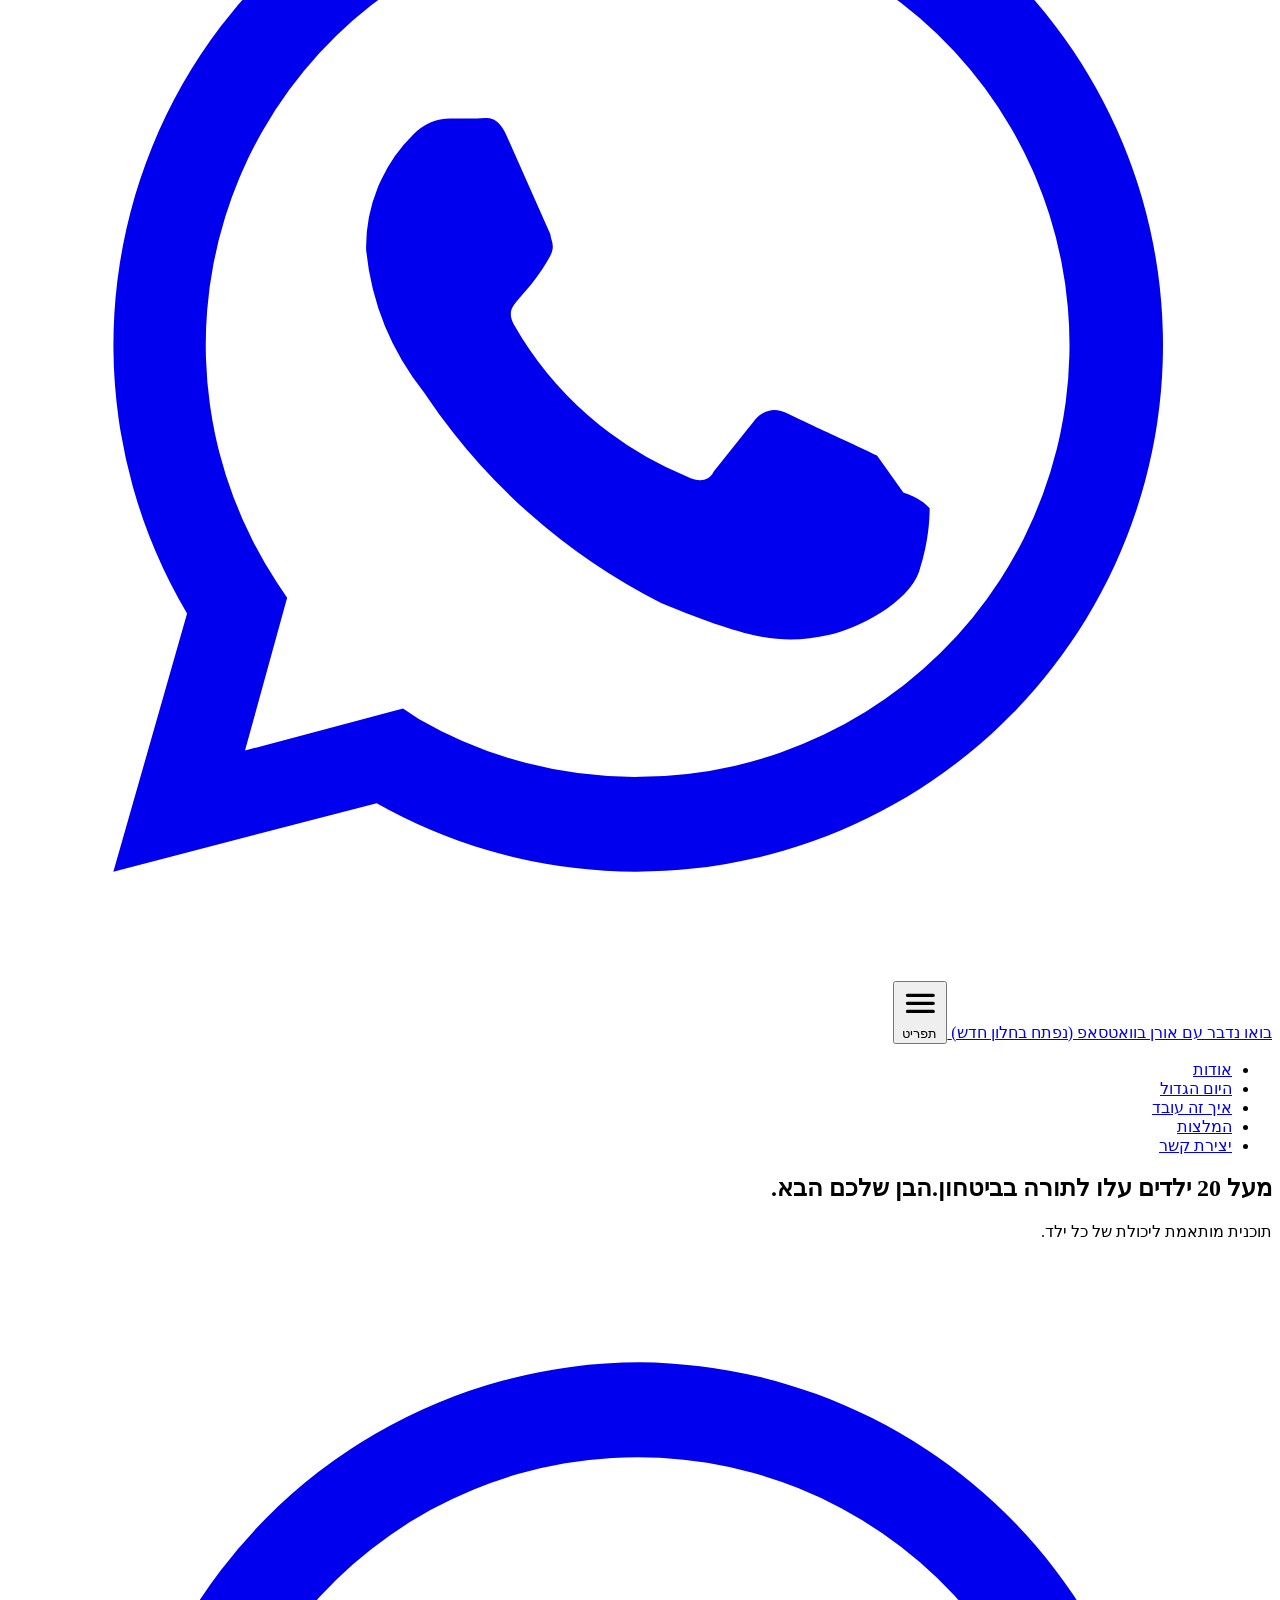
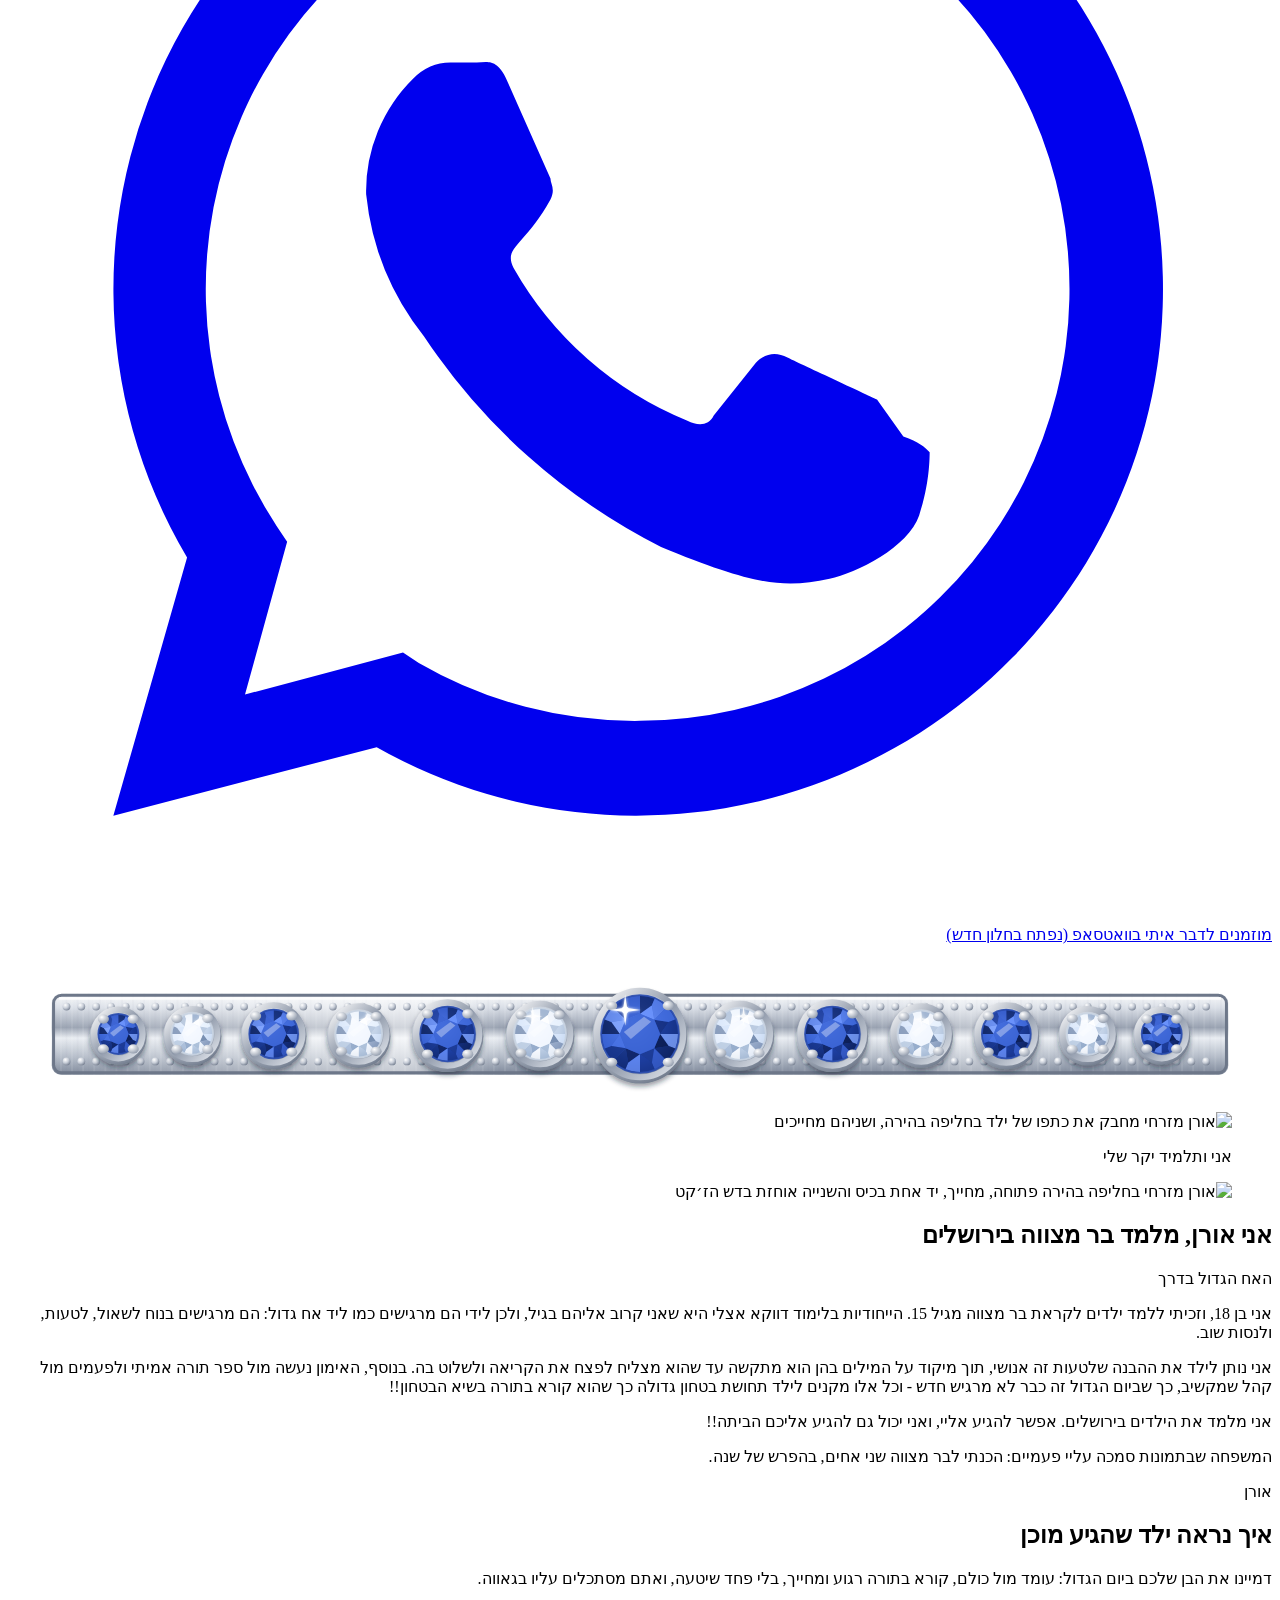
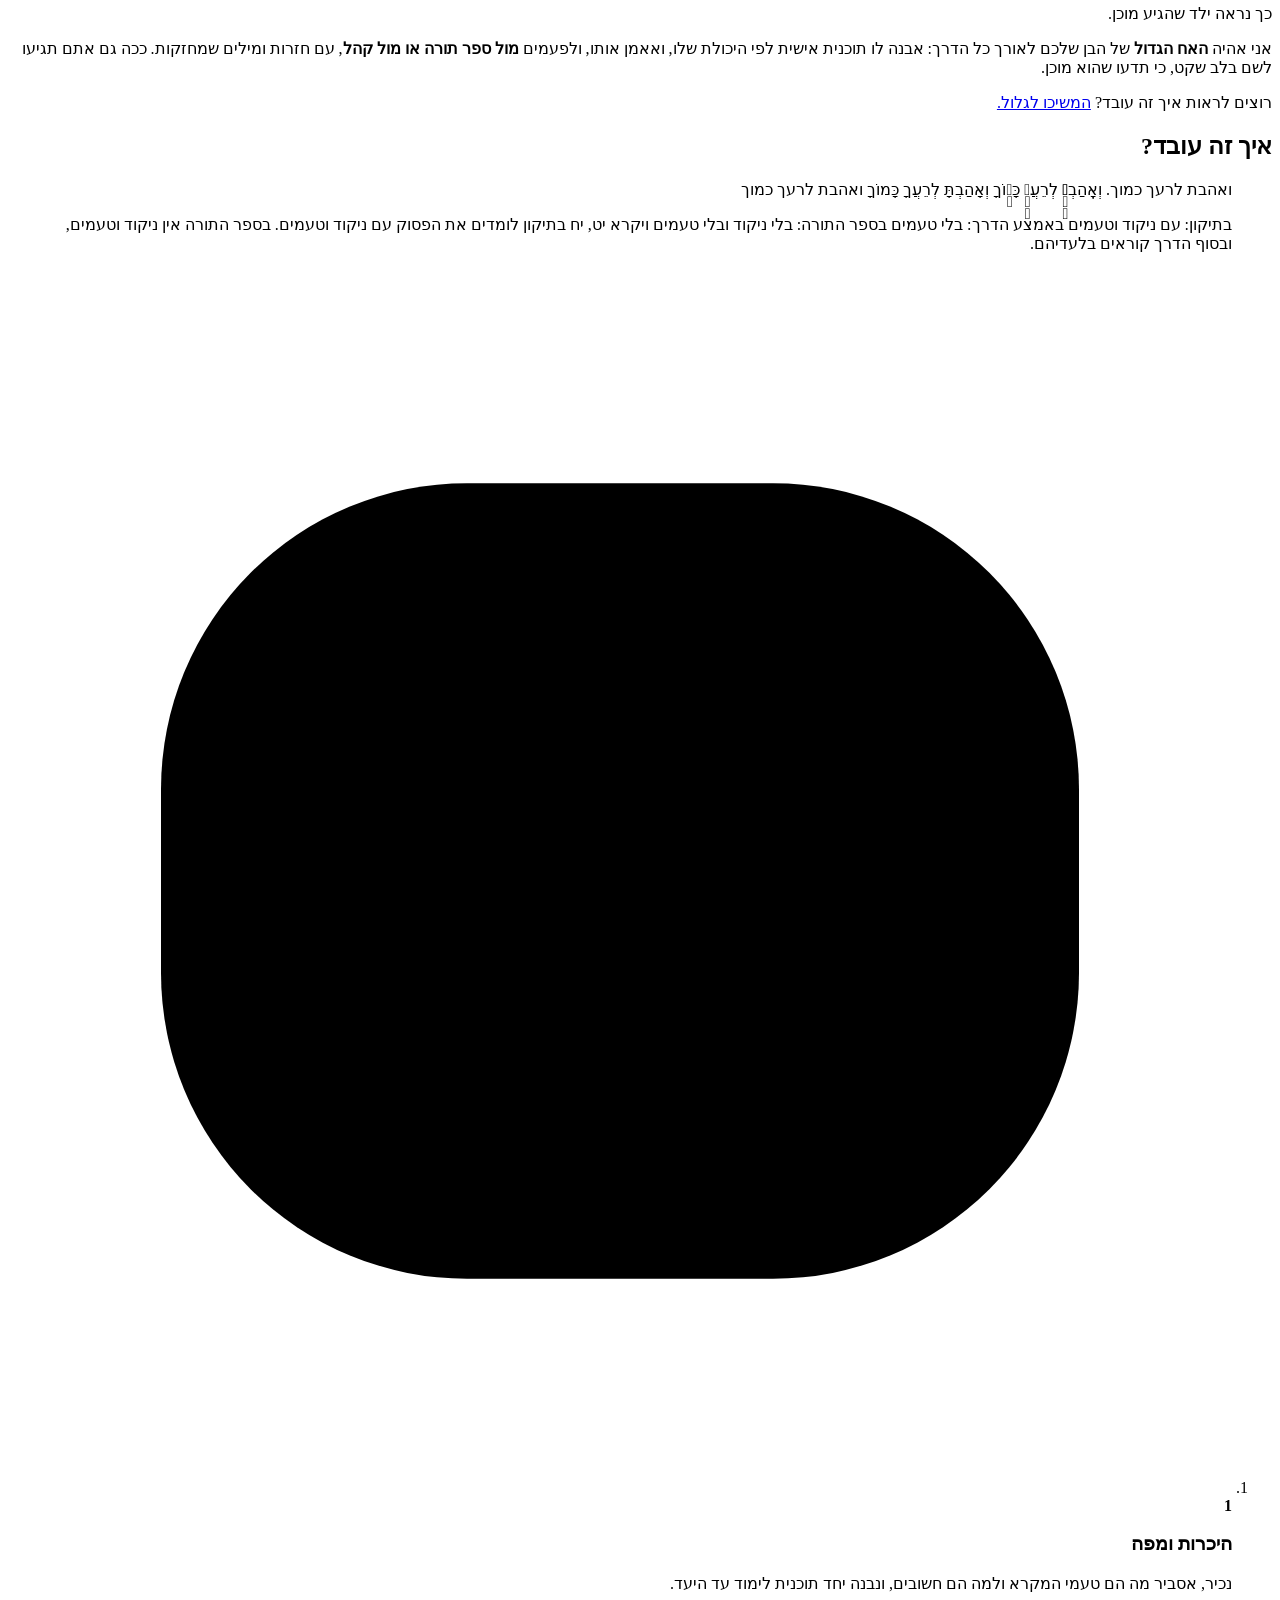
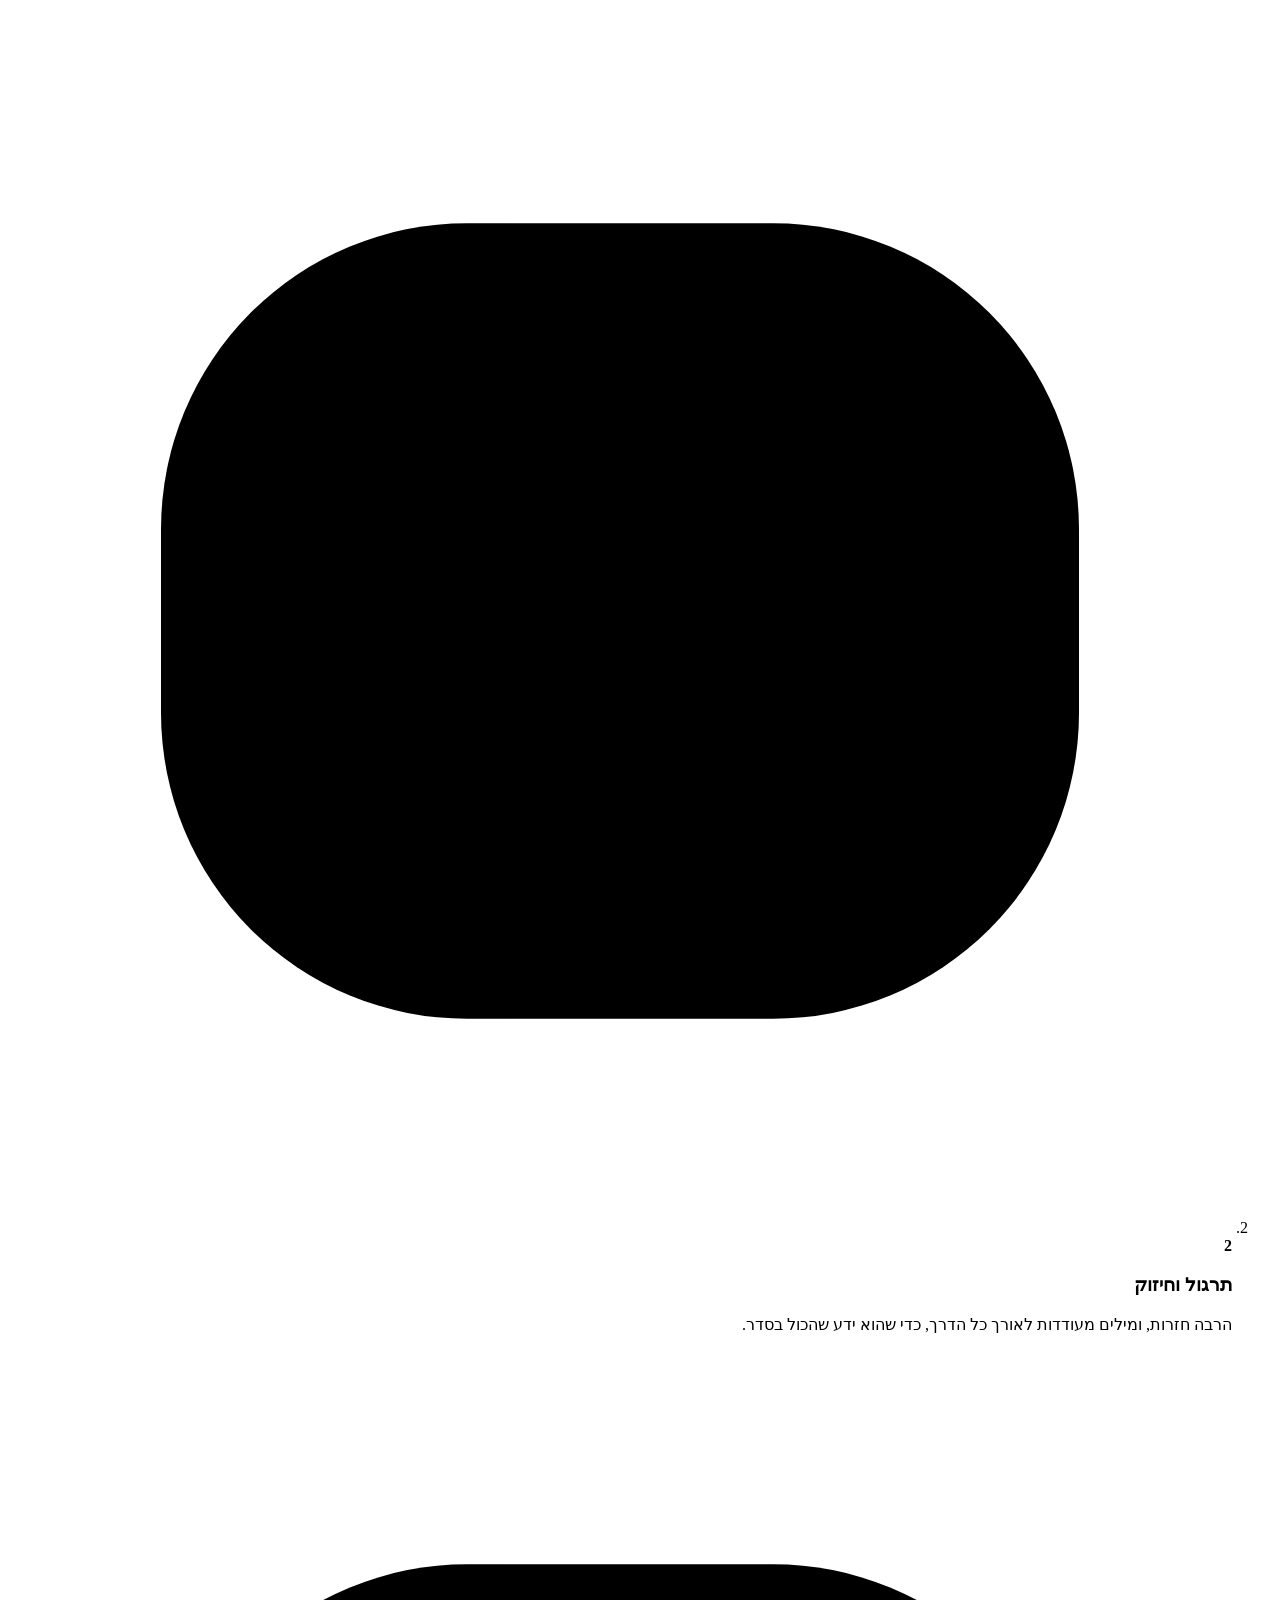
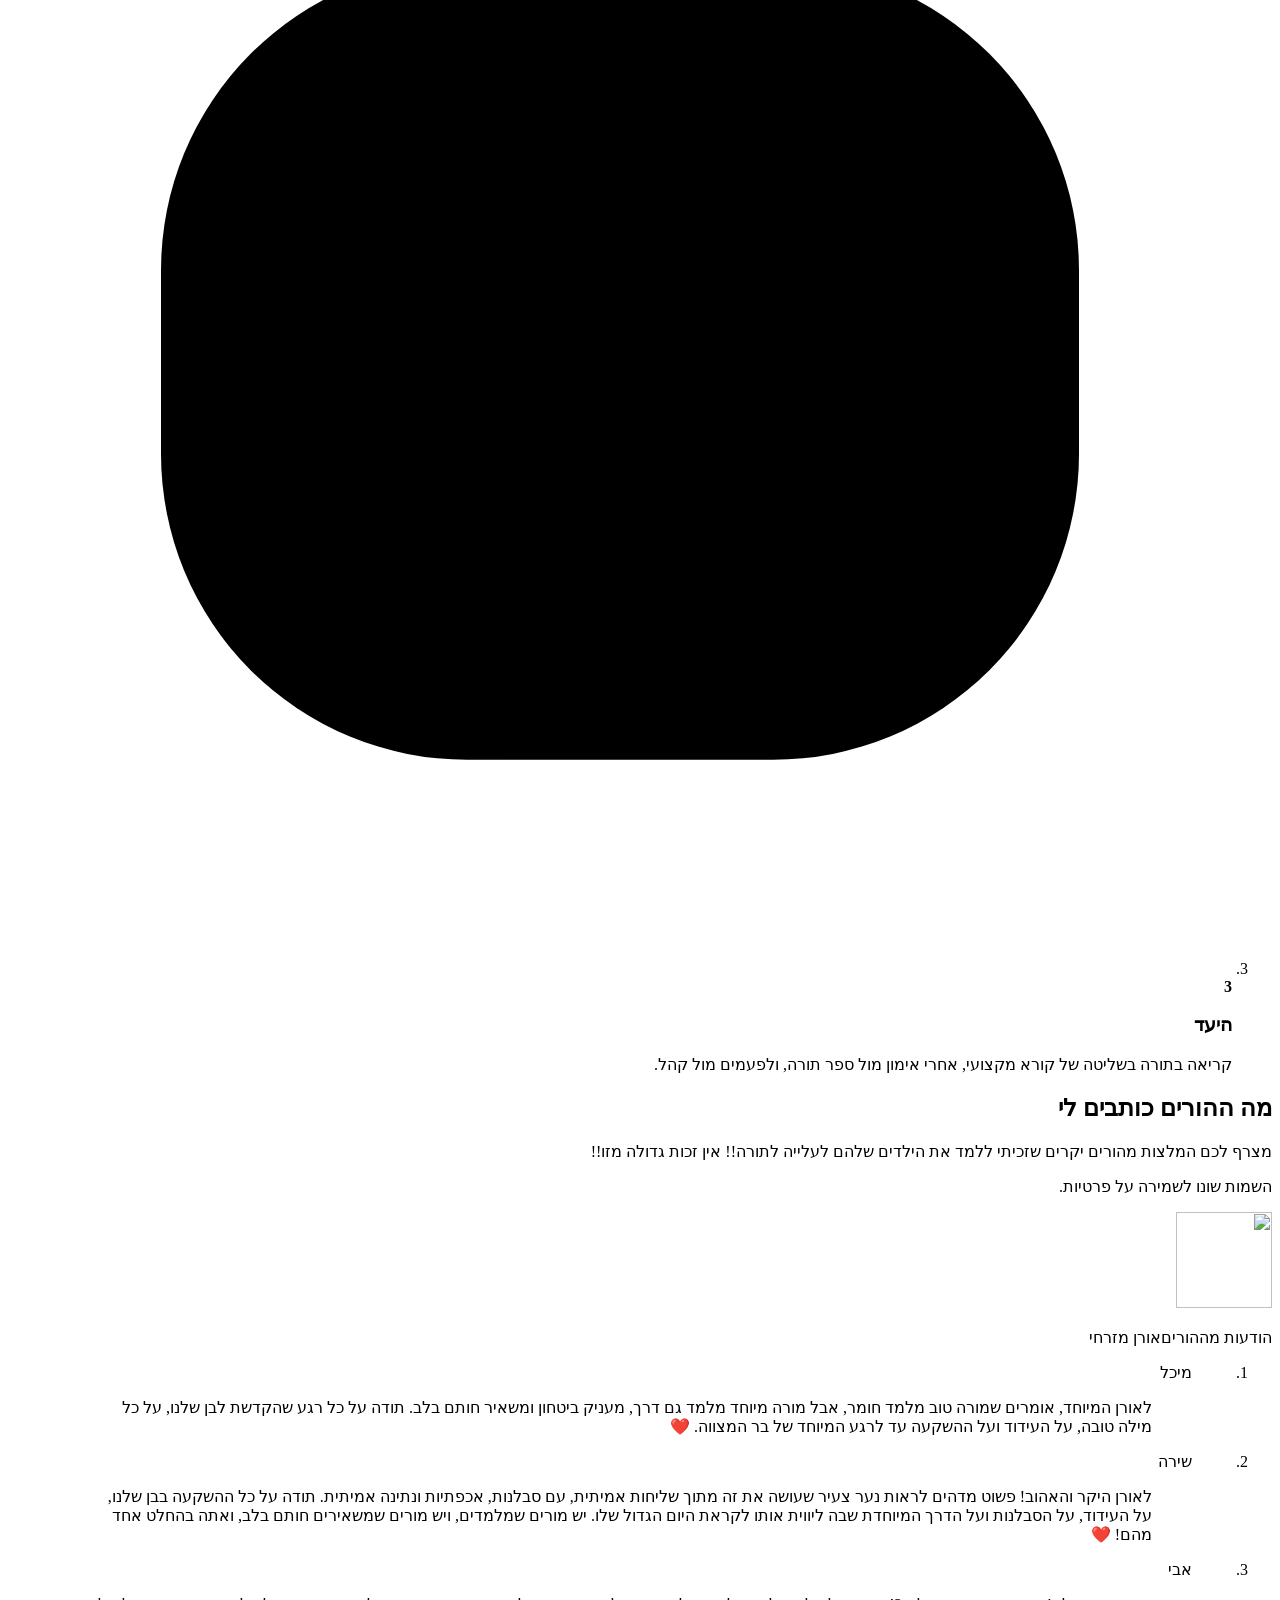
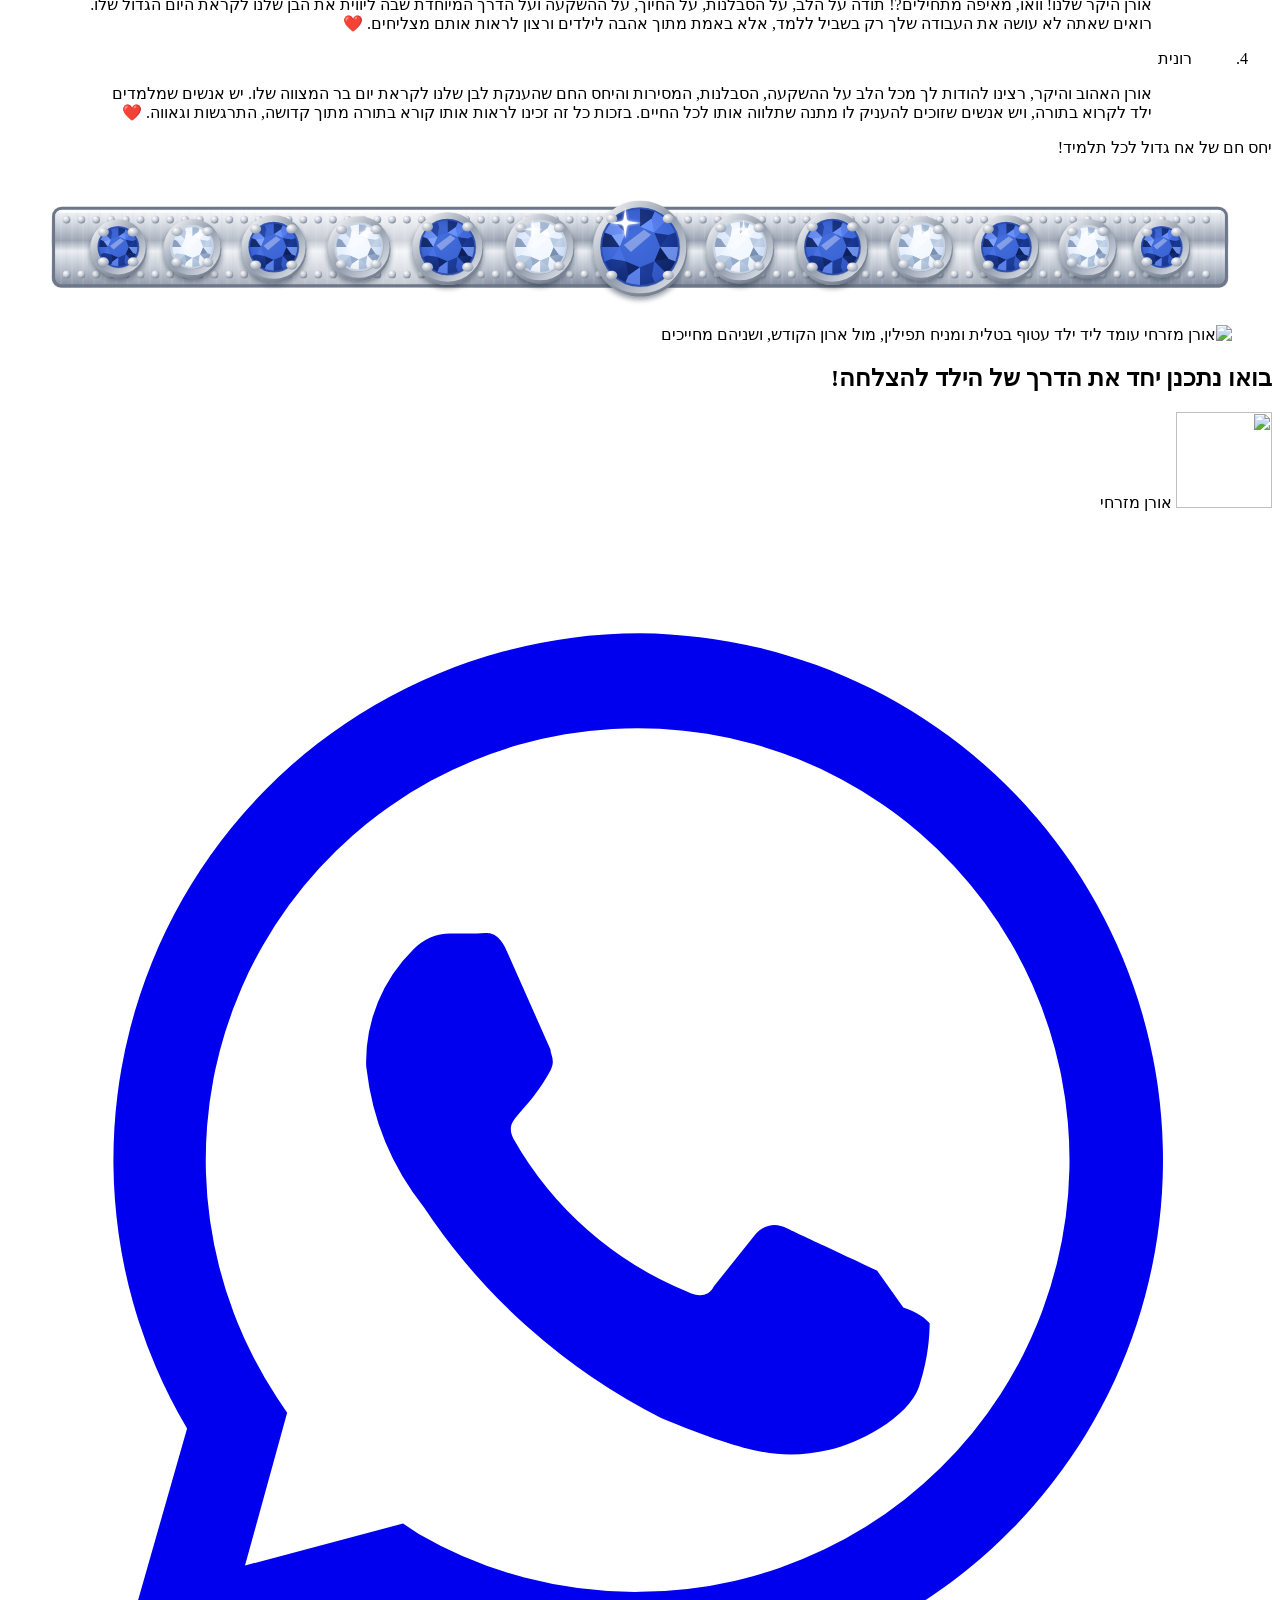
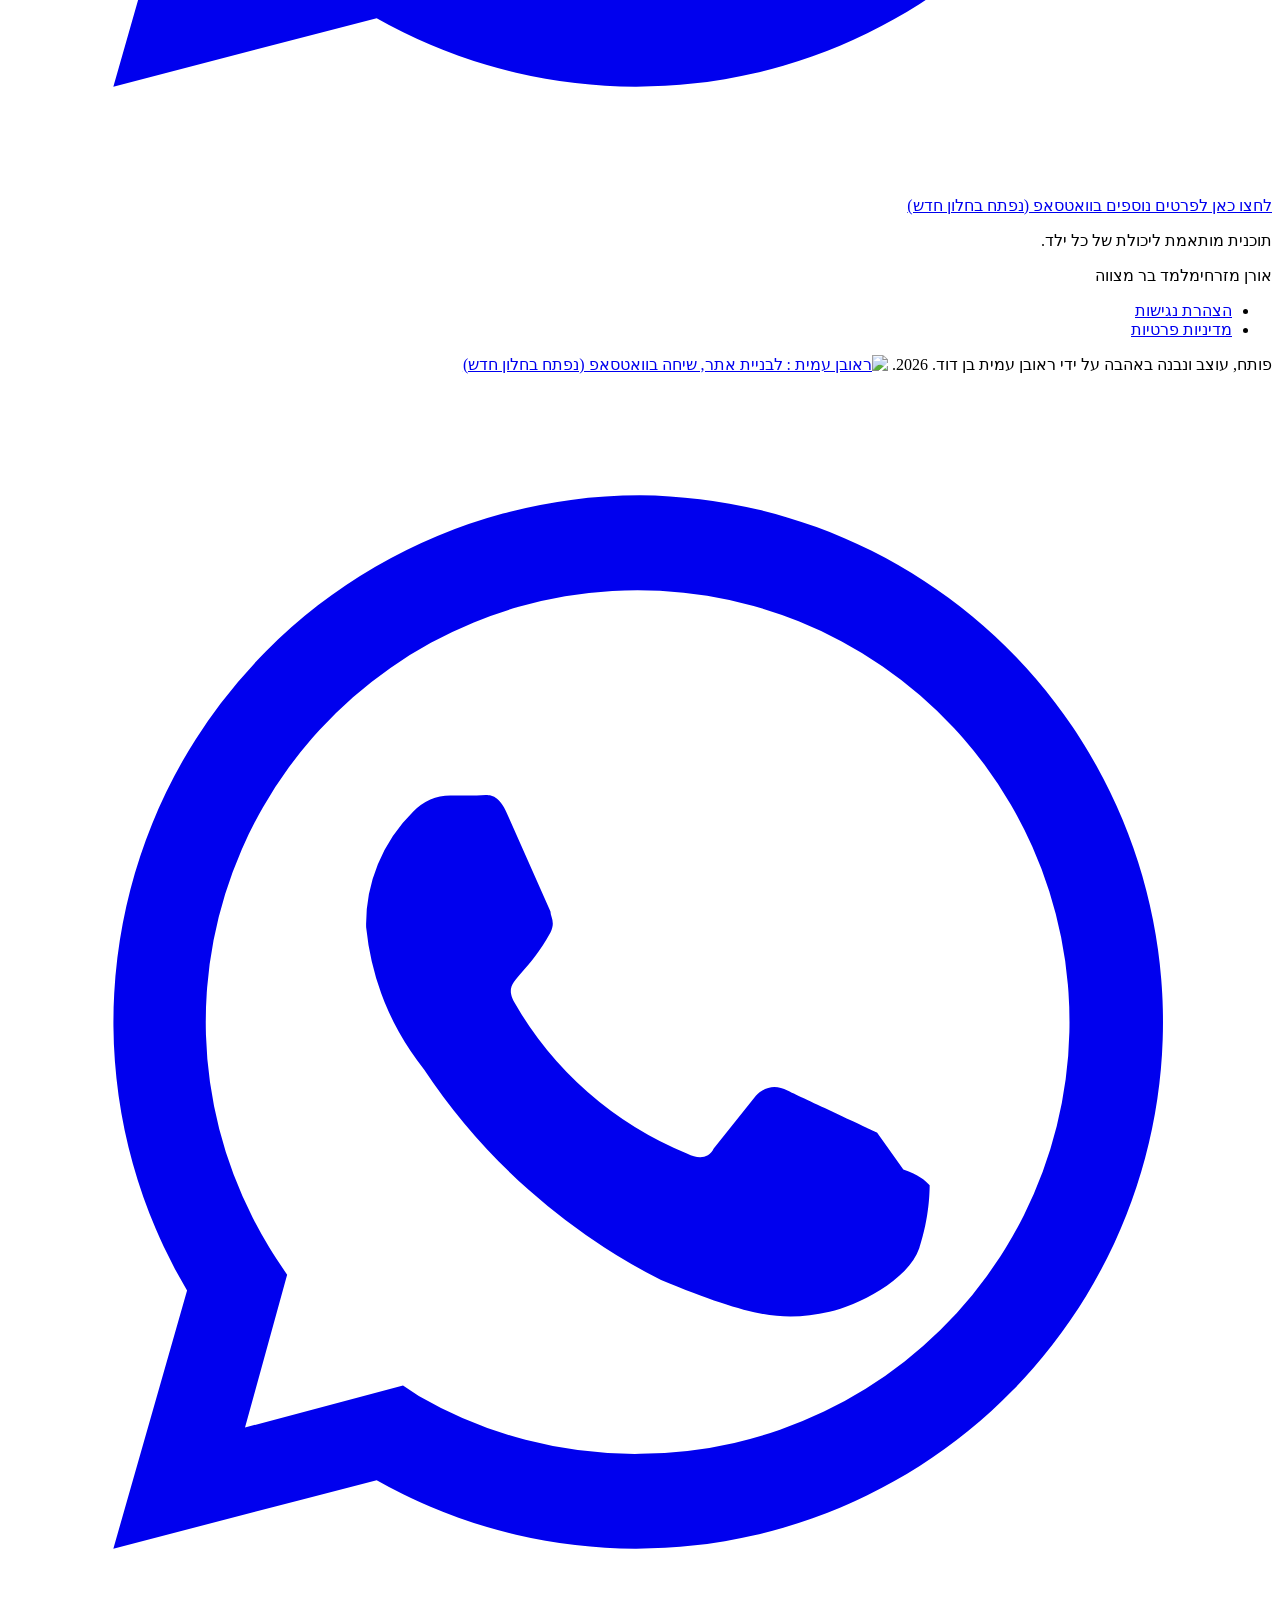
==== commit 28e04f6e: "Title 'מעל 20 ילדים'; mobile menu unrolls like a scroll with a silver rod; About text writes itself " ====
--- a/public/index.html
+++ b/public/index.html
@@ -4,7 +4,7 @@
   <meta charset="utf-8">
   <meta name="viewport" content="width=device-width, initial-scale=1">
   <title>מלמד בר מצווה בירושלים - אורן מזרחי | הכנה לבר מצווה</title>
-  <meta name="description" content="אורן מזרחי, מלמד בר מצווה בירושלים. 23 ילדים עלו לתורה בביטחון. הכנה לבר מצווה בתוכנית אישית, אצלי או אצלכם בבית. דברו איתי בוואטסאפ.">
+  <meta name="description" content="אורן מזרחי, מלמד בר מצווה בירושלים. מעל 20 ילדים עלו לתורה בביטחון. הכנה לבר מצווה בתוכנית אישית, אצלי או אצלכם בבית. דברו איתי בוואטסאפ.">
   <meta name="keywords" content="מלמד בר מצווה, מלמד בר מצווה בירושלים, מורה לבר מצווה, הכנה לבר מצווה, הכנה לבר מצווה בירושלים, לימוד קריאה בתורה, קריאה בתורה לבר מצווה, טעמי המקרא, עלייה לתורה, בר מצוה, אורן מזרחי">
   <meta name="theme-color" content="#1b2230">
   <link rel="canonical" href="https://oren-mizrahi.vercel.app/">
@@ -12,7 +12,7 @@
   <meta property="og:locale" content="he_IL">
   <meta property="og:site_name" content="אורן מזרחי - מלמד בר מצווה">
   <meta property="og:title" content="אורן מזרחי - מלמד בר מצווה בירושלים">
-  <meta property="og:description" content="23 ילדים עלו לתורה בביטחון. הכנה אישית לבר מצווה בירושלים, עם אימון מול ספר תורה אמיתי. דברו איתי בוואטסאפ.">
+  <meta property="og:description" content="מעל 20 ילדים עלו לתורה בביטחון. הכנה אישית לבר מצווה בירושלים, עם אימון מול ספר תורה אמיתי. דברו איתי בוואטסאפ.">
   <meta property="og:url" content="https://oren-mizrahi.vercel.app/">
   <meta property="og:image" content="https://oren-mizrahi.vercel.app/images/og-1200x630.jpg">
   <meta property="og:image:width" content="1200">
@@ -20,7 +20,7 @@
   <meta property="og:image:alt" content="אורן מזרחי, מלמד בר מצווה">
   <meta name="twitter:card" content="summary_large_image">
   <meta name="twitter:title" content="אורן מזרחי - מלמד בר מצווה בירושלים">
-  <meta name="twitter:description" content="23 ילדים עלו לתורה בביטחון. הכנה אישית לבר מצווה בירושלים. דברו איתי בוואטסאפ.">
+  <meta name="twitter:description" content="מעל 20 ילדים עלו לתורה בביטחון. הכנה אישית לבר מצווה בירושלים. דברו איתי בוואטסאפ.">
   <link rel="icon" href="/favicon.ico" sizes="48x48">
   <link rel="icon" href="/favicon.svg" type="image/svg+xml">
   <link rel="apple-touch-icon" href="/apple-touch-icon.png">
@@ -148,7 +148,7 @@
     <section id="top" class="hero" aria-labelledby="hero-title">
       <div class="container hero-grid">
         <div class="hero-text">
-          <h1 id="hero-title" class="hero-title">23 ילדים עלו לתורה בביטחון.<span>הבן שלכם הבא.</span></h1>
+          <h1 id="hero-title" class="hero-title">מעל 20 ילדים עלו לתורה בביטחון.<span>הבן שלכם הבא.</span></h1>
           <p class="hero-sub">תוכנית מותאמת ליכולת של כל ילד.</p>
           <a class="label" id="hero-cta" href="https://wa.me/972506723214?text=%D7%94%D7%99%D7%99%20%D7%90%D7%95%D7%A8%D7%9F%2C%20%D7%94%D7%92%D7%A2%D7%AA%D7%99%20%D7%9E%D7%94%D7%90%D7%AA%D7%A8%20%D7%95%D7%90%D7%A9%D7%9E%D7%97%20%D7%9C%D7%A9%D7%9E%D7%95%D7%A2%20%D7%A2%D7%9C%20%D7%94%D7%9B%D7%A0%D7%94%20%D7%9C%D7%91%D7%A8%20%D7%9E%D7%A6%D7%95%D7%95%D7%94%20%D7%9C%D7%91%D7%9F%20%D7%A9%D7%9C%D7%99" target="_blank" rel="noopener noreferrer">
             <svg class="icon" aria-hidden="true" focusable="false" viewBox="0 0 24 24"><path fill="currentColor" d="M12 2a10 10 0 0 0-8.6 15.1L2 22l5-1.3A10 10 0 1 0 12 2Zm0 18.2a8.2 8.2 0 0 1-4.2-1.1l-.3-.2-3 .8.8-2.9-.2-.3A8.2 8.2 0 1 1 12 20.2Zm4.5-6.1c-.2-.1-1.5-.7-1.7-.8-.2-.1-.4-.1-.6.1l-.8 1c-.1.2-.3.2-.5.1a6.7 6.7 0 0 1-3.3-2.9c-.2-.4.2-.4.7-1.3.1-.2 0-.3 0-.4l-.8-1.8c-.2-.5-.4-.4-.6-.4h-.5a1 1 0 0 0-.7.3 3 3 0 0 0-.9 2.2 5.2 5.2 0 0 0 1.1 2.7 11.8 11.8 0 0 0 4.5 4c1.7.7 2.3.8 3.2.6.5-.1 1.5-.6 1.7-1.2.2-.6.2-1.1.2-1.2-.1-.1-.2-.2-.5-.3Z"/></svg>
